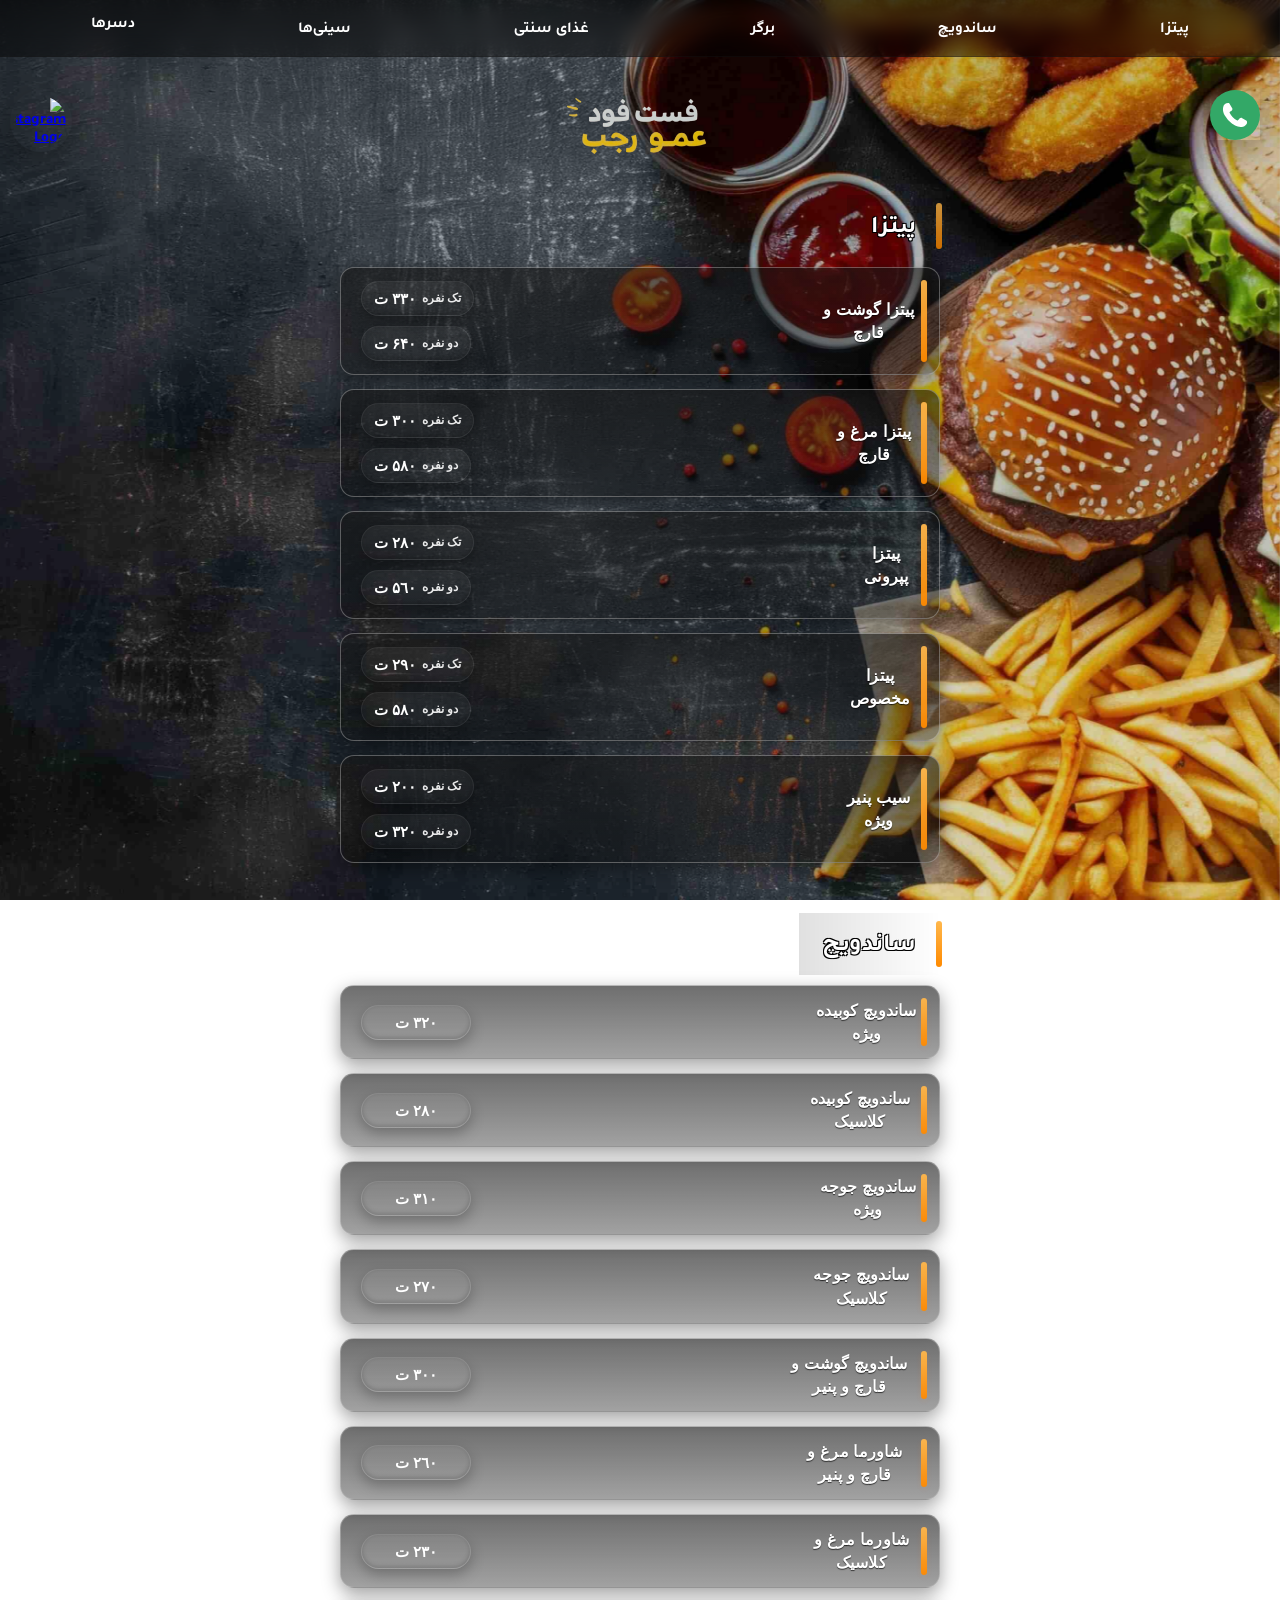
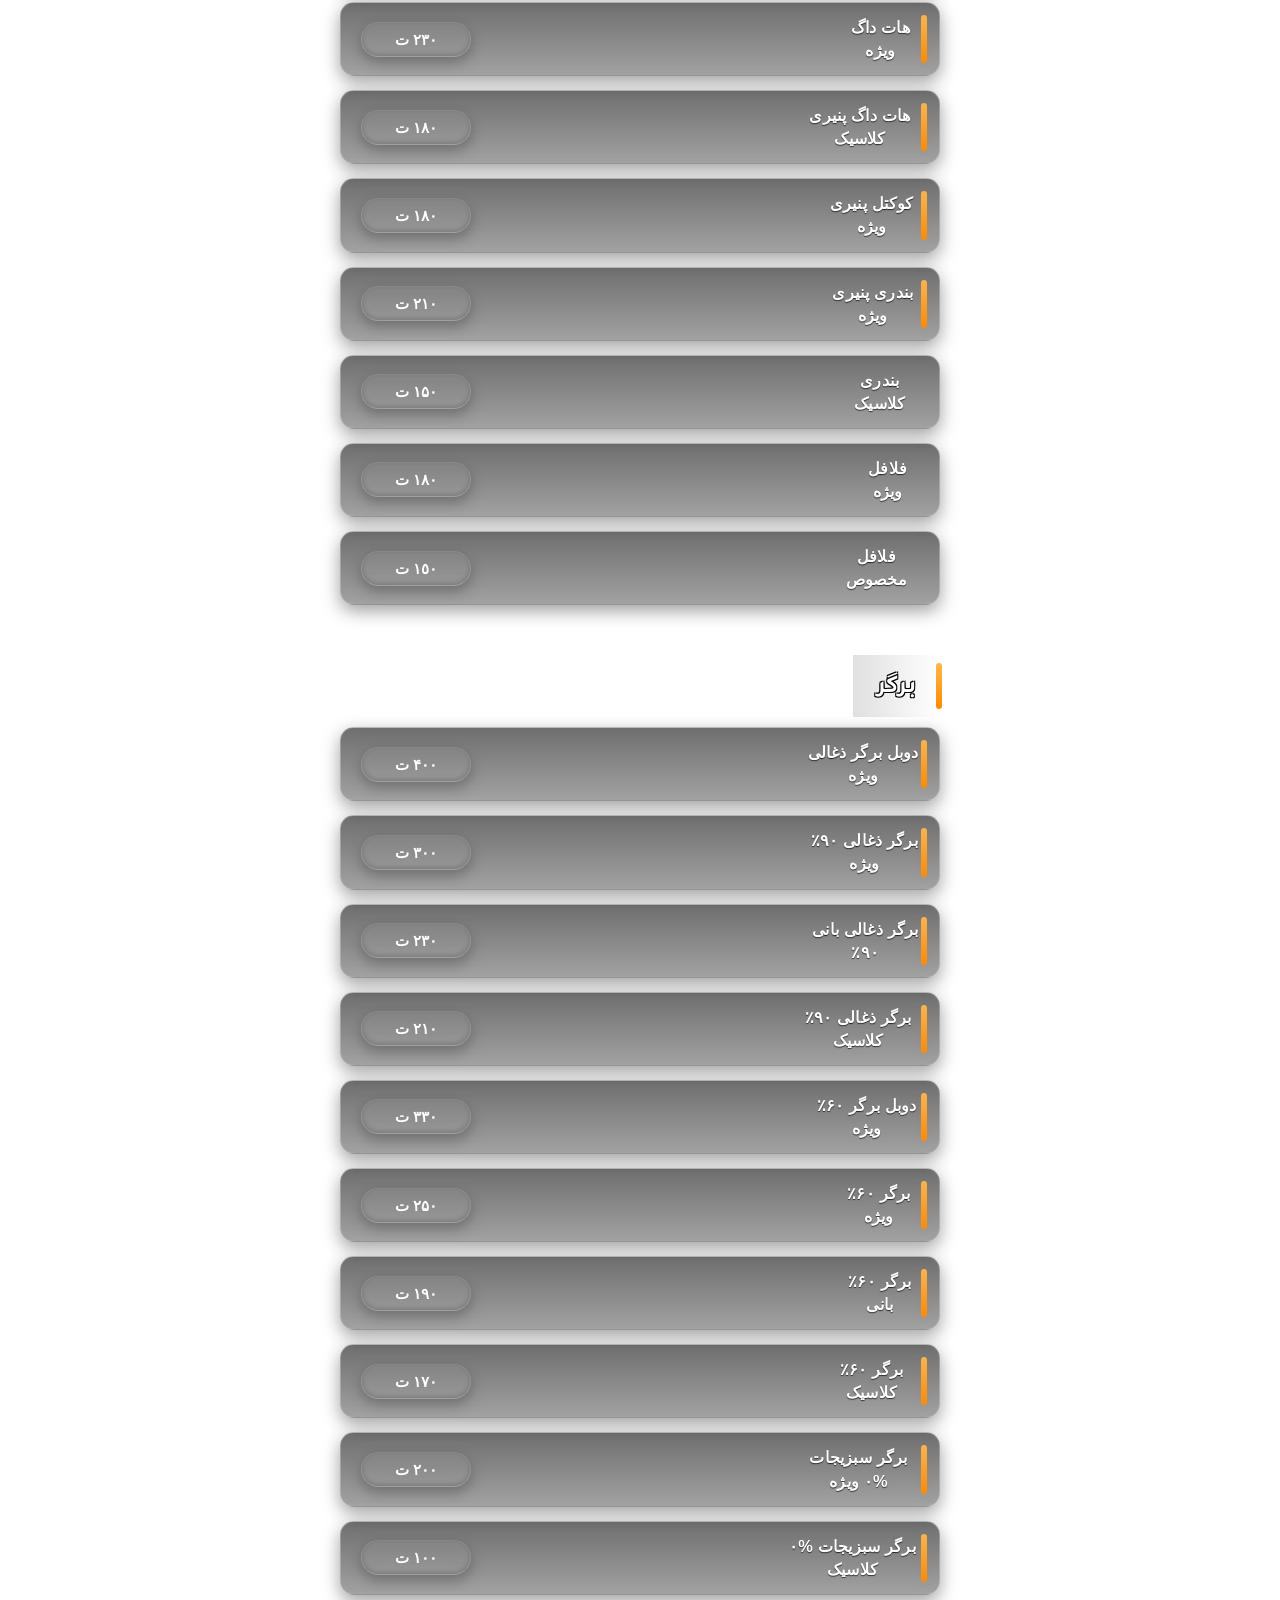
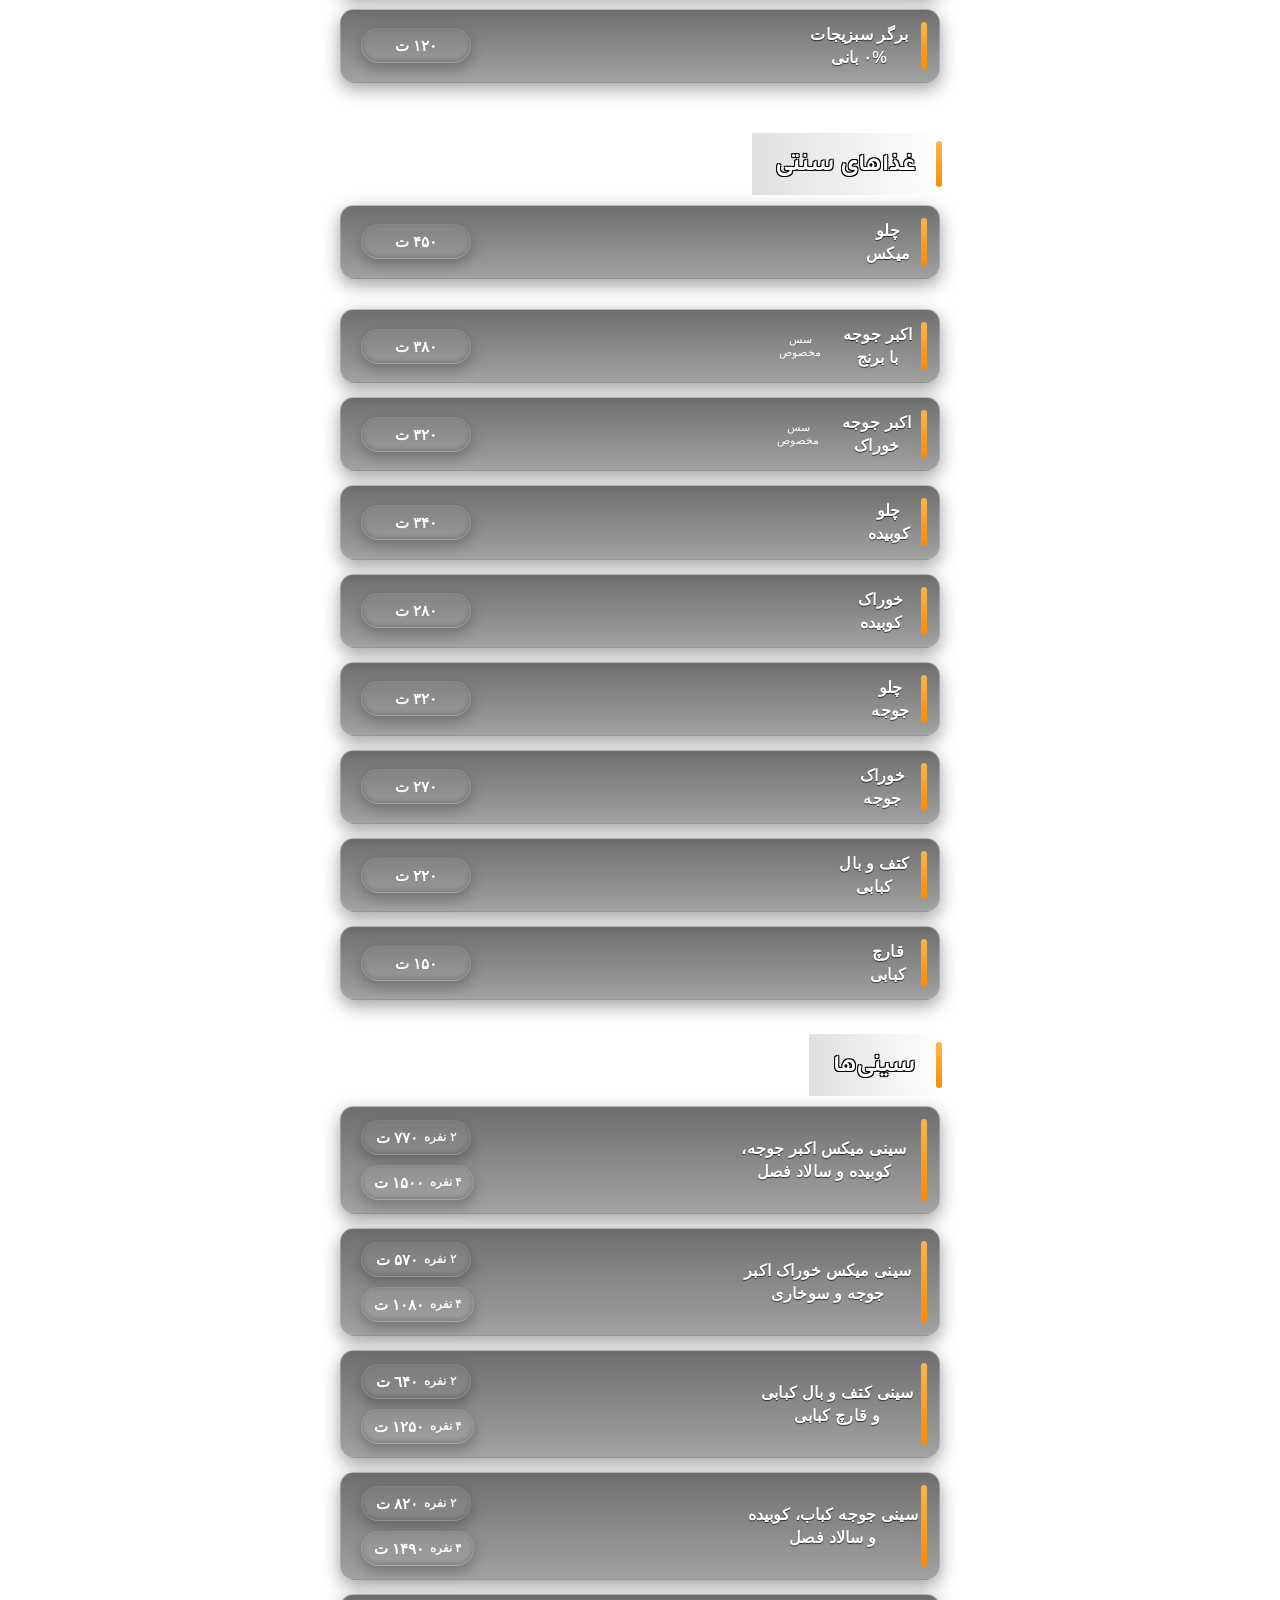
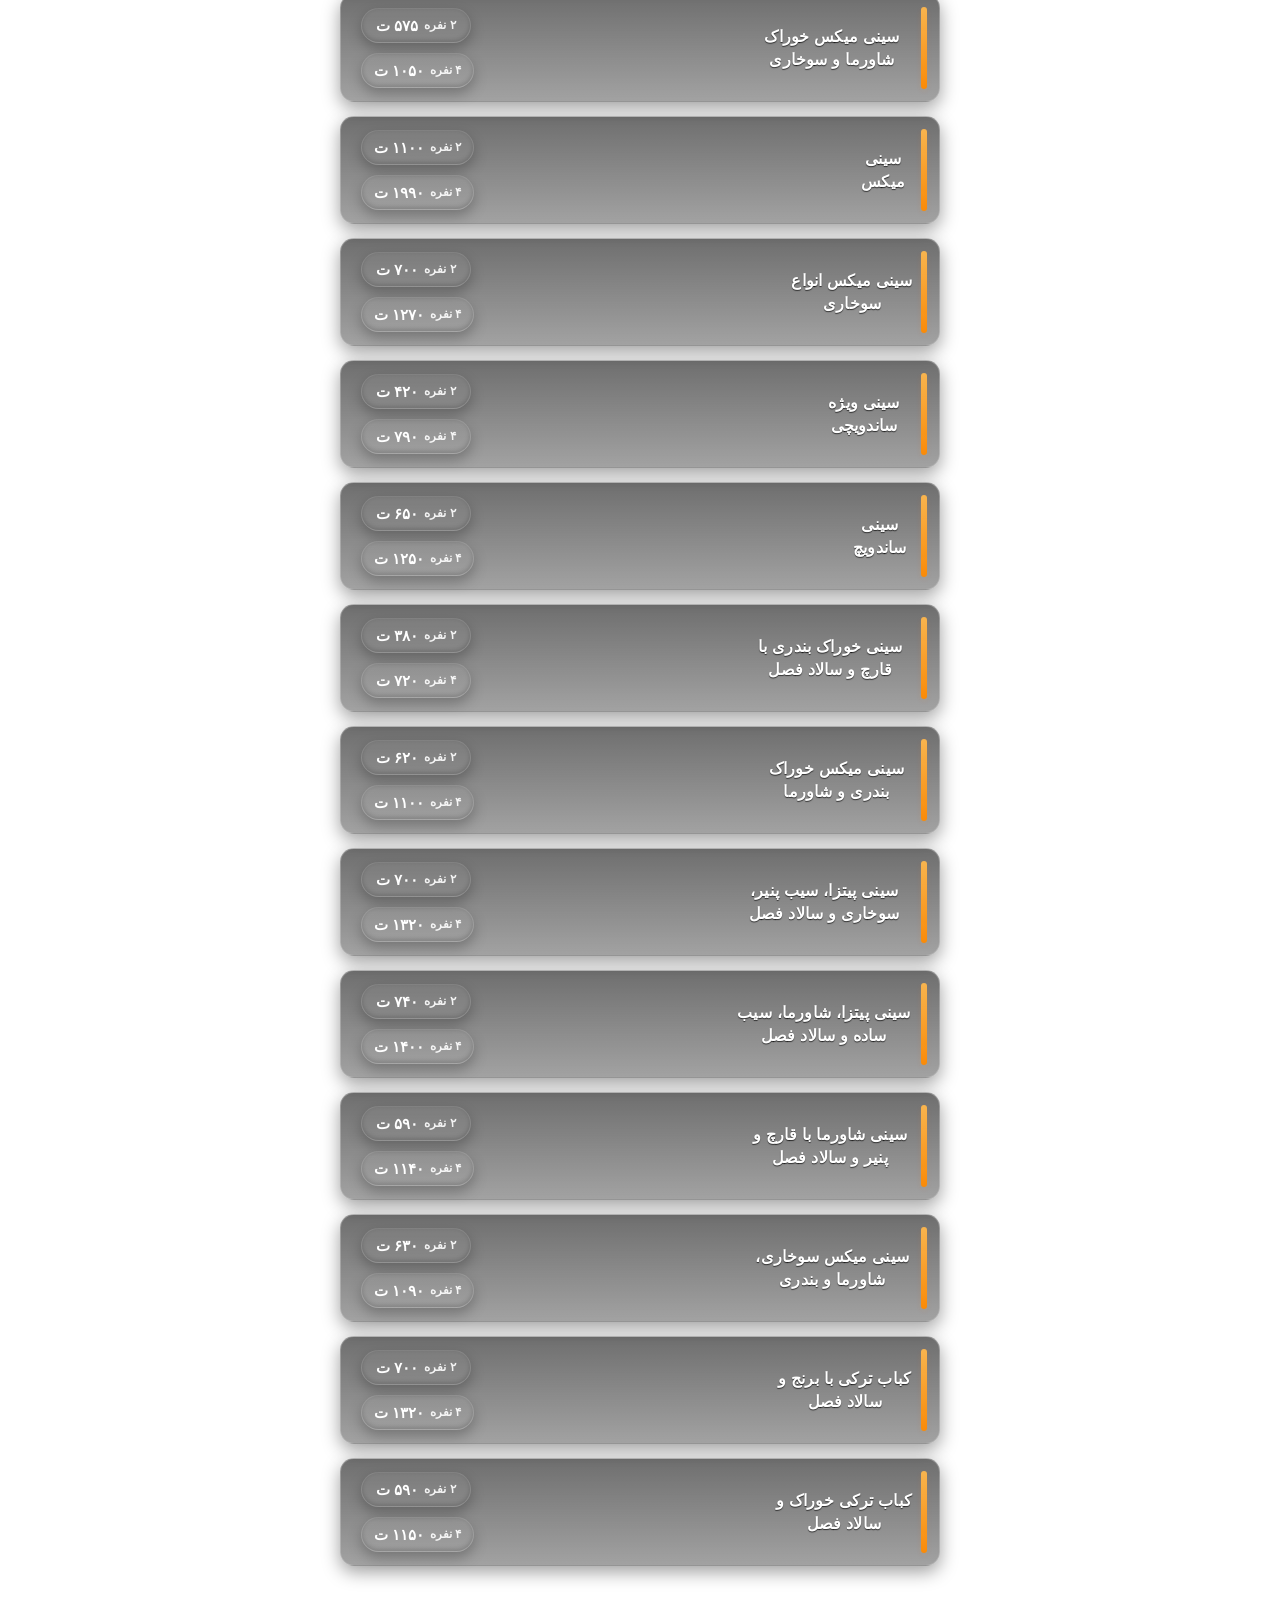
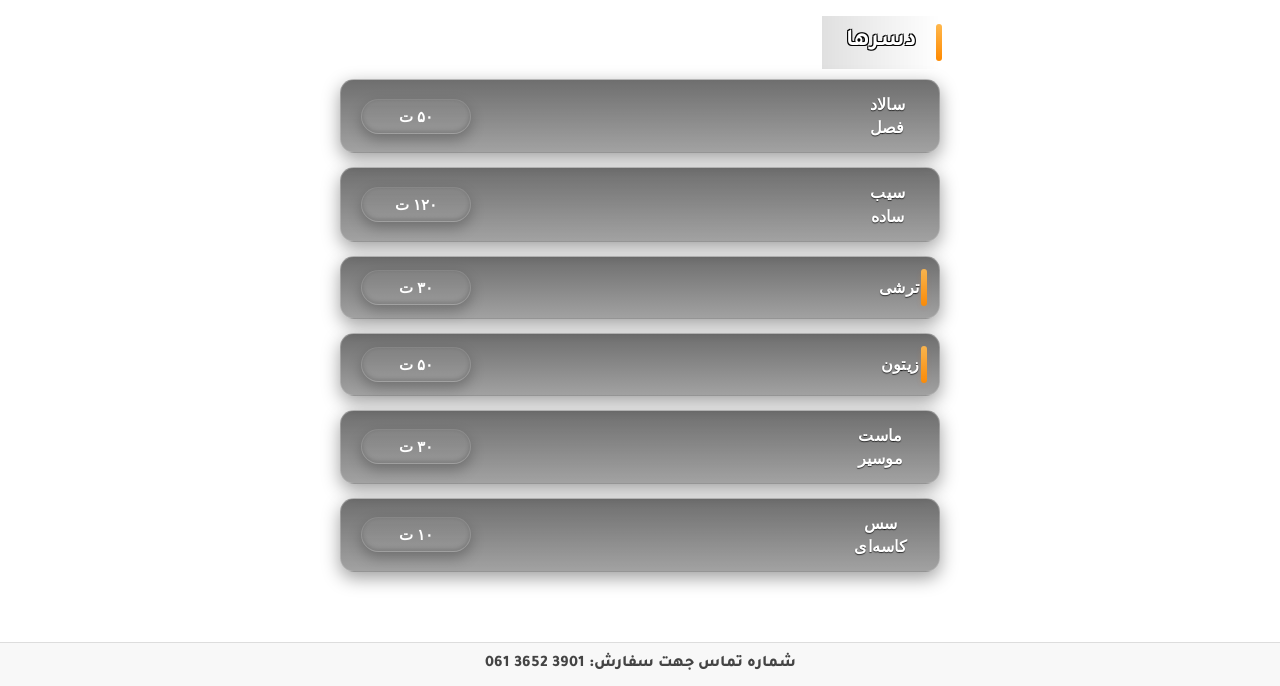
==== index.html @ f4729f03 "ingredients update new item details for all other items except platters" ====
<!DOCTYPE html>
<html dir="rtl" lang="ar">
<head>
  <meta charset="utf-8"/>
  <meta name="viewport" content="width=device-width, initial-scale=1.0"/>
  <title>فست فود عمو رجب</title>

  <link href="https://fonts.googleapis.com/css2?family=Vazirmatn:wght@400;700&display=swap" rel="stylesheet"/>
  <link href="https://fonts.googleapis.com/css2?family=Tajawal:wght@400;700&display=swap" rel="stylesheet"/>
  <link rel="stylesheet" href="style.css" type="text/css"/>
</head>

<body>

  <!-- Navbar -->
  <nav class="navbar">
    <a href="#pizza">پیتزا</a>
    <a href="#sandwiches">ساندویچ</a>
    <a href="#burgers">برگر</a>
    <a href="#traditional-food">غذای سنتی</a>
    <a href="#platters">سینی‌ها</a>
    <a href="#desserts">دسرها</a>

  </nav>

  <!-- Logo -->
  <img class="logo" src="images/amoo-rajab.png" alt="عمو رجب"/>

  <!-- Menu content -->
  <div class="menu-container">

    <!-- ===== PIZZA ===== -->
    <section id="pizza">
      <h2 id="hero">پیتزا</h2>


      <!-- پیتزا گوشت و قارچ -->
      <div class="menu-block">
        <div class="menu-item-card">
          <button class="menu-item flip-trigger" type="button">
            <div class="card-face card-front">
              <span class="item-title">پیتزا گوشت و قارچ</span>
              <div class="prices">
                <div class="price-entry">
                  <span class="price-size">تک نفره</span>
                  <span class="price-value">۳۳۰ ت</span>
                </div>
                <div class="price-entry">
                  <span class="price-size">دو نفره</span>
                  <span class="price-value">۶۴۰ ت</span>
                </div>
              </div>
            </div>
            <div class="card-face card-back">
              <p>گوشت چرخ شده، قارچ، پنیر</p>
            </div>
          </button>
        </div>
      </div>

      <!-- پیتزا مرغ و قارچ -->
      <div class="menu-block">
        <div class="menu-item-card">
          <button class="menu-item flip-trigger" type="button">
            <div class="card-face card-front">
              <span class="item-title">پیتزا مرغ و قارچ</span>
              <div class="prices">
                <div class="price-entry">
                  <span class="price-size">تک نفره</span>
                  <span class="price-value">۳۰۰ ت</span>
                </div>
                <div class="price-entry">
                  <span class="price-size">دو نفره</span>
                  <span class="price-value">۵۸۰ ت</span>
                </div>
              </div>
            </div>
            <div class="card-face card-back">
              <p>شاورما مرغ و قارچ و پنیر</p>
            </div>
          </button>
        </div>
      </div>

      <!-- پیتزا پپرونی -->
      <div class="menu-block">
        <div class="menu-item-card">
          <button class="menu-item flip-trigger" type="button">
            <div class="card-face card-front">
              <span class="item-title">پیتزا پپرونی</span>
              <div class="prices">
                <div class="price-entry">
                  <span class="price-size">تک نفره</span>
                  <span class="price-value">۲۸۰ ت</span>
                </div>
                <div class="price-entry">
                  <span class="price-size">دو نفره</span>
                  <span class="price-value">۵٦۰ ت</span>
                </div>
              </div>
            </div>
            <div class="card-face card-back">
              <p>پپرونی، قارچ و پنیر</p>
            </div>
          </button>
        </div>
      </div>

      <!-- پیتزا مخصوص -->
      <div class="menu-block">
        <div class="menu-item-card">
          <button class="menu-item flip-trigger" type="button">
            <div class="card-face card-front">
              <span class="item-title">پیتزا مخصوص</span>
              <div class="prices">
                <div class="price-entry">
                  <span class="price-size">تک نفره</span>
                  <span class="price-value">۲۹۰ ت</span>
                </div>
                <div class="price-entry">
                  <span class="price-size">دو نفره</span>
                  <span class="price-value">۵۸۰ ت</span>
                </div>
              </div>
            </div>
            <div class="card-face card-back">
              <p>ژامبون، قارچ و پنیر، مرغ ریش ریش شده</p>
            </div>
          </button>
        </div>
      </div>

      <!-- سیب پنیر ویژه -->
      <div class="menu-block">
        <div class="menu-item-card">
          <button class="menu-item flip-trigger" type="button">
            <div class="card-face card-front">
              <span class="item-title">سیب پنیر ویژه</span>
              <div class="prices">
                <div class="price-entry">
                  <span class="price-size">تک نفره</span>
                  <span class="price-value">۲۰۰ ت</span>
                </div>
                <div class="price-entry">
                  <span class="price-size">دو نفره</span>
                  <span class="price-value">۳٢۰ ت</span>
                </div>
              </div>
            </div>
            <div class="card-face card-back">
              <p>سیب، قارچ و پنیر و ژامبون</p>
            </div>
          </button>
        </div>
      </div>

    </section>

    <!-- ===== SANDWICHES ===== -->
    <section id="sandwiches">
      <h2>ساندویچ</h2>

      <!-- NOTE: names & prices approximated from photo, fix as needed -->

      <!-- ساندویچ کوبیده ویژه -->
      <div class="menu-block">
        <div class="menu-item-card">
          <button class="menu-item flip-trigger" type="button">
            <div class="card-face card-front">
              <span class="item-title">ساندویچ کوبیده ویژه</span>
              <div class="prices">
                <div class="price-entry">
                  <span class="price-value">۳۲۰ ت</span>
                </div>
              </div>
            </div>
            <div class="card-face card-back">
              <p>دو سیخ کوبیده ۱۰۰ گرمی، مرغ ریش‌ریش شده، قارچ و پنیر</p>
            </div>
          </button>
        </div>
      </div>

      <!-- ساندویچ کوبیده کلاسیک -->
      <div class="menu-block">
        <div class="menu-item-card">
          <button class="menu-item flip-trigger" type="button">
            <div class="card-face card-front">
              <span class="item-title">ساندویچ کوبیده کلاسیک</span>
              <div class="prices">
                <div class="price-entry">
                  <span class="price-value">۲۸۰ ت</span>
                </div>
              </div>
            </div>
            <div class="card-face card-back">
              <p>دو سیخ کوبیده ۱۰۰ گرمی</p>
            </div>
          </button>
        </div>
      </div>

      <!-- ساندویچ جوجه ویژه -->
      <div class="menu-block">
        <div class="menu-item-card">
          <button class="menu-item flip-trigger" type="button">
            <div class="card-face card-front">
              <span class="item-title">ساندویچ جوجه ویژه</span>
              <div class="prices">
                <div class="price-entry">
                  <span class="price-value">٣١۰ ت</span>
                </div>
              </div>
            </div>
            <div class="card-face card-back">
              <p>یک سیخ جوجه ۲۵۰ گرمی، قارچ و پنیر</p>
            </div>
          </button>
        </div>
      </div>

      <!-- ساندویچ جوجه کلاسیک -->
      <div class="menu-block">
        <div class="menu-item-card">
          <button class="menu-item flip-trigger" type="button">
            <div class="card-face card-front">
              <span class="item-title">ساندویچ جوجه کلاسیک</span>
              <div class="prices">
                <div class="price-entry">
                  <span class="price-value">۲۷۰ ت</span>
                </div>
              </div>
            </div>
            <div class="card-face card-back">
              <p>یک سیخ جوجه ۲۵۰ گرمی</p>
            </div>
          </button>
        </div>
      </div>

      <!-- ساندویچ گوشت و قارچ و پنیر -->
      <div class="menu-block">
        <div class="menu-item-card">
          <button class="menu-item flip-trigger" type="button">
            <div class="card-face card-front">
              <span class="item-title">ساندویچ گوشت و قارچ و پنیر</span>
              <div class="prices">
                <div class="price-entry">
                  <span class="price-value">٣٠۰ ت</span>
                </div>
              </div>
            </div>
            <div class="card-face card-back">
              <p>۱۳۰ گرم گوشت چرخ‌ شده، قارچ ۱۰۰ گرم، پنیر ۱۰۰ گرم</p>
            </div>
          </button>
        </div>
      </div>

      <!-- شاورما مرغ و قارچ و پنیر -->
      <div class="menu-block">
        <div class="menu-item-card">
          <button class="menu-item flip-trigger" type="button">
            <div class="card-face card-front">
              <span class="item-title">شاورما مرغ و قارچ و پنیر</span>
              <div class="prices">
                <div class="price-entry">
                  <span class="price-value">۲٦۰ ت</span>
                </div>
              </div>
            </div>
            <div class="card-face card-back">
              <p>شاورمای مرغ ۲۰۰ گرم، قارچ ۱۰۰ گرم، پنیر ۱۰۰ گرم</p>
            </div>
          </button>
        </div>
      </div>

      <!-- شاورما مرغ و کلاسیک -->
      <div class="menu-block">
        <div class="menu-item-card">
          <button class="menu-item flip-trigger" type="button">
            <div class="card-face card-front">
              <span class="item-title">شاورما مرغ و کلاسیک</span>
              <div class="prices">
                <div class="price-entry">
                  <span class="price-value">۲٣۰ ت</span>
                </div>
              </div>
            </div>
            <div class="card-face card-back">
              <p>شاورمای مرغ ۲۰۰ گرم</p>
            </div>
          </button>
        </div>
      </div>

      <!-- هات داگ ویژه -->
      <div class="menu-block">
        <div class="menu-item-card">
          <button class="menu-item flip-trigger" type="button">
            <div class="card-face card-front">
              <span class="item-title">هات داگ ویژه</span>
              <div class="prices">
                <div class="price-entry">
                  <span class="price-value">٢٣۰ ت</span>
                </div>
              </div>
            </div>
            <div class="card-face card-back">
              <p>یک عدد هات‌داگ ۱۳۰ گرمی، مرغ و قارچ و پنیر</p>
            </div>
          </button>
        </div>
      </div>

            <!-- هات داگ پنیری کلاسیک -->
      <div class="menu-block">
        <div class="menu-item-card">
          <button class="menu-item flip-trigger" type="button">
            <div class="card-face card-front">
              <span class="item-title">هات داگ پنیری کلاسیک</span>
              <div class="prices">
                <div class="price-entry">
                  <span class="price-value">١٨۰ ت</span>
                </div>
              </div>
            </div>
            <div class="card-face card-back">
              <p>یک عدد هات‌داگ ۱۳۰ گرمی پنیری</p>
            </div>
          </button>
        </div>
      </div>
      
      <!-- کوکتل پنیری ویژه -->
      <div class="menu-block">
        <div class="menu-item-card">
          <button class="menu-item flip-trigger" type="button">
            <div class="card-face card-front">
              <span class="item-title">کوکتل پنیری ویژه</span>
              <div class="prices">
                <div class="price-entry">
                  <span class="price-value">۱٨۰ ت</span>
                </div>
              </div>
            </div>
            <div class="card-face card-back">
              <p>دو عدد سوسیس کوکتل، مرغ و قارچ و پنیر</p>
            </div>
          </button>
        </div>
      </div>

      <!-- بندری پنیری ویژه -->
      <div class="menu-block">
        <div class="menu-item-card">
          <button class="menu-item flip-trigger" type="button">
            <div class="card-face card-front">
              <span class="item-title">بندری پنیری ویژه</span>
              <div class="prices">
                <div class="price-entry">
                  <span class="price-value">٢١۰ ت</span>
                </div>
              </div>
            </div>
            <div class="card-face card-back">
              <p>۲۰۰ گرم خوراک بندری، مرغ و قارچ و پنیر</p>
            </div>
          </button>
        </div>
      </div>

      <!-- بندری کلاسیک -->
      <div class="menu-block">
        <div class="menu-item-card">
          <button class="menu-item flip-trigger" type="button">
            <div class="card-face card-front">
              <span class="item-title">بندری کلاسیک</span>
              <div class="prices">
                <div class="price-entry">
                  <span class="price-value">۱۵۰ ت</span>
                </div>
              </div>
            </div>
            <div class="card-face card-back">
              <p>۲۵۰ گرم خوراک بندری</p>
            </div>
          </button>
        </div>
      </div>

      <!-- فلافل ویژه -->
      <div class="menu-block">
        <div class="menu-item-card">
          <button class="menu-item flip-trigger" type="button">
            <div class="card-face card-front">
              <span class="item-title">فلافل ویژه</span>
              <div class="prices">
                <div class="price-entry">
                  <span class="price-value">۱٨۰ ت</span>
                </div>
              </div>
            </div>
            <div class="card-face card-back">
              <p>۶ قرص فلافل، ژامبون، مرغ و قارچ و پنیر</p>
            </div>
          </button>
        </div>
      </div>

      
      <!-- فلافل مخصوص -->
      <div class="menu-block">
        <div class="menu-item-card">
          <button class="menu-item flip-trigger" type="button">
            <div class="card-face card-front">
              <span class="item-title">فلافل مخصوص</span>
              <div class="prices">
                <div class="price-entry">
                  <span class="price-value">۱٥۰ ت</span>
                </div>
              </div>
            </div>
            <div class="card-face card-back">
              <p>۶ قرص فلافل، ۱۵۰ گرم بندری، ژامبون گوشت</p>
            </div>
          </button>
        </div>
      </div>
 
    </section>

 <!-- ===== BURGERS ===== -->
 <section id="burgers">
  <h2>برگر</h2>

  <div class="menu-block">
    <div class="menu-item-card">
      <button class="menu-item flip-trigger" type="button">
        <div class="card-face card-front">
          <span class="item-title">دوبل برگر ذغالی ویژه</span>
          <div class="prices">
            <div class="price-entry">
              <span class="price-value">۴۰۰ ت</span>
            </div>
          </div>
        </div>
        <div class="card-face card-back">
          <p>دو عدد برگر دست‌ساز ۱۳۰ گرمی، ژامبون، مرغ و قارچ و پنیر</p>
        </div>
      </button>
    </div>
  </div>

  <div class="menu-block">
    <div class="menu-item-card">
      <button class="menu-item flip-trigger" type="button">
        <div class="card-face card-front">
          <span class="item-title">برگر ذغالی ٩۰٪ ویژه</span>
          <div class="prices">
            <div class="price-entry">
              <span class="price-value">۳۰۰ ت</span>
            </div>
          </div>
        </div>
        <div class="card-face card-back">
          <p>یک عدد برگر دست‌ساز ۱۳۰ گرمی، ژامبون، مرغ و قارچ و پنیر</p>
        </div>
      </button>
    </div>
  </div>

  <div class="menu-block">
    <div class="menu-item-card">
      <button class="menu-item flip-trigger" type="button">
        <div class="card-face card-front">
          <span class="item-title">برگر ذغالی بانی ۹۰٪ </span>
          <div class="prices">
            <div class="price-entry">
              <span class="price-value">۲٣۰ ت</span>
            </div>
          </div>
        </div>
        <div class="card-face card-back">
          <p>یک عدد برگر دست‌ساز ۱۳۰ گرمی، ژامبون</p>
        </div>
      </button>
    </div>
  </div>

  <div class="menu-block">
    <div class="menu-item-card">
      <button class="menu-item flip-trigger" type="button">
        <div class="card-face card-front">
          <span class="item-title">برگر ذغالی ۹۰٪ کلاسیک</span>
          <div class="prices">
            <div class="price-entry">
              <span class="price-value">۲۱۰ ت</span>
            </div>
          </div>
        </div>
        <div class="card-face card-back">
          <p>یک عدد برگر دست‌ساز ۱۳۰ گرمی ذغالی</p>
        </div>
      </button>
    </div>
  </div>

  <div class="menu-block">
    <div class="menu-item-card">
      <button class="menu-item flip-trigger" type="button">
        <div class="card-face card-front">
          <span class="item-title">دوبل برگر ۶۰٪ ویژه</span>
          <div class="prices">
            <div class="price-entry">
              <span class="price-value">۳۳۰ ت</span>
            </div>
          </div>
        </div>
        <div class="card-face card-back">
          <p>دو عدد برگر دست‌ساز ۱۱۰ گرمی ذغالی، مرغ و قارچ و پنیر</p>
        </div>
      </button>
    </div>
  </div>

  <div class="menu-block">
    <div class="menu-item-card">
      <button class="menu-item flip-trigger" type="button">
        <div class="card-face card-front">
          <span class="item-title">برگر ۶۰٪ ویژه</span>
          <div class="prices">
            <div class="price-entry">
              <span class="price-value">۲۵۰ ت</span>
            </div>
          </div>
        </div>
        <div class="card-face card-back">
          <p>یک عدد برگر دست‌ساز ۱۱۰ گرمی ذغالی، مرغ و قارچ و پنیر</p>
        </div>
      </button>
    </div>
  </div>

  <div class="menu-block">
    <div class="menu-item-card">
      <button class="menu-item flip-trigger" type="button">
        <div class="card-face card-front">
          <span class="item-title">برگر ۶۰٪ بانی</span>
          <div class="prices">
            <div class="price-entry">
              <span class="price-value">۱۹۰ ت</span>
            </div>
          </div>
        </div>
        <div class="card-face card-back">
          <p>یک عدد برگر دست‌ساز ۱۱۰ گرمی ذغالی، یک عدد ژامبون</p>
        </div>
      </button>
    </div>
  </div>

  <div class="menu-block">
    <div class="menu-item-card">
      <button class="menu-item flip-trigger" type="button">
        <div class="card-face card-front">
          <span class="item-title">برگر ۶۰٪ کلاسیک</span>
          <div class="prices">
            <div class="price-entry">
              <span class="price-value">۱۷۰ ت</span>
            </div>
          </div>
        </div>
        <div class="card-face card-back">
          <p>یک عدد برگر دست‌ساز ۱۱۰ گرمی</p>
        </div>
      </button>
    </div>
  </div>

  <div class="menu-block">
    <div class="menu-item-card">
      <button class="menu-item flip-trigger" type="button">
        <div class="card-face card-front">
          <span class="item-title">برگر سبزیجات  %٠ ویژه</span>
          <div class="prices">
            <div class="price-entry">
              <span class="price-value">۲۰۰ ت</span>
            </div>
          </div>
        </div>
        <div class="card-face card-back">
          <p>یک عدد دست‌ساز سبزیجات ۱۱۰ گرمی، ژامبون، مرغ و قارچ و پنیر</p>
        </div>
      </button>
    </div>
  </div>

  <div class="menu-block">
    <div class="menu-item-card">
      <button class="menu-item flip-trigger" type="button">
        <div class="card-face card-front">
          <span class="item-title">برگر سبزیجات %٠ کلاسیک</span>
          <div class="prices">
            <div class="price-entry">
              <span class="price-value">۱۰۰ ت</span>
            </div>
          </div>
        </div>
        <div class="card-face card-back">
          <p>یک عدد دست‌ساز سبزیجات ۱۱۰ گرمی</p>
        </div>
      </button>
    </div>
  </div>

  <div class="menu-block">
    <div class="menu-item-card">
      <button class="menu-item flip-trigger" type="button">
        <div class="card-face card-front">
          <span class="item-title">برگر سبزیجات %٠ بانی</span>
          <div class="prices">
            <div class="price-entry">
              <span class="price-value">۱۲۰ ت</span>
            </div>
          </div>
        </div>
        <div class="card-face card-back">
          <p>یک عدد دست‌ساز سبزیجات ۱۱۰ گرمی، ژامبون</p>
        </div>
      </button>
    </div>
  </div>

</section>


    </section>

    <!-- ===== TRADITIONAL FOOD ===== -->
    <section id="traditional-food">
      <h2>غذاهای سنتی</h2>
      <div class="menu-block">
        <div class="menu-item-card">
          <button class="menu-item flip-trigger" type="button">
            <div class="card-face card-front">
              <span class="item-title">چلو میکس</span>
              <div class="prices">
                <div class="price-entry">
                  <span class="price-value">۴۵۰ ت</span>
                </div>
              </div>
            </div>
            <div class="card-face card-back">
              <p>۴۰۰ گرم برنج ، ۲۵۰ گرم جوجه بدون استخوان <br> یک سیخ ۱۰۰ گرمی کوبیده - دورچین</p>

            </div>
          </button>
        </div>
      </div>
    </section>
    

      <div class="menu-block">
        <div class="menu-item-card">
          <button class="menu-item flip-trigger" type="button">
            <div class="card-face card-front">
              <span class="item-title">اکبر جوجه با برنج</span>
              <small>سس مخصوص</small>
              <div class="prices">
                <div class="price-entry">
                  <span class="price-value">۳۸۰ ت</span>
                </div>
              </div>
            </div>
            <div class="card-face card-back">
              <p>۴۰۰ گرم برنج، ۱۵۰ گرم سس مخصوص، ۱۰۰ گرم سیب‌زمینی، نصف مرغ ۸۵۰ گرمی</p>
            </div>
          </button>
        </div>
      </div>

      <div class="menu-block">
        <div class="menu-item-card">
          <button class="menu-item flip-trigger" type="button">
            <div class="card-face card-front">
              <span class="item-title">اکبر جوجه خوراک</span>
              <small>سس مخصوص</small>
              <div class="prices">
                <div class="price-entry">
                  <span class="price-value">۳۲۰ ت</span>
                </div>
              </div>
            </div>
            <div class="card-face card-back">
              <p>۱۵۰ گرم سس مخصوص، ۱۰۰ گرم سیب‌زمینی<br> نصف مرغ ۸۵۰ گرمی</p>
            </div>
          </button>
        </div>
      </div>

      <div class="menu-block">
        <div class="menu-item-card">
          <button class="menu-item flip-trigger" type="button">
            <div class="card-face card-front">
              <span class="item-title">چلو کوبیده</span>
              <div class="prices">
                <div class="price-entry">
                  <span class="price-value">۳۴۰ ت</span>
                </div>
              </div>
            </div>
            <div class="card-face card-back">
              <p>۴۰۰ گرم برنج، ۲ سیخ کوبیده ۱۰۰ گرمی، دورچین</p>
            </div>
          </button>
        </div>
      </div>

      <div class="menu-block">
        <div class="menu-item-card">
          <button class="menu-item flip-trigger" type="button">
            <div class="card-face card-front">
              <span class="item-title">خوراک کوبیده</span>
              <div class="prices">
                <div class="price-entry">
                  <span class="price-value">۲۸۰ ت</span>
                </div>
              </div>
            </div>
            <div class="card-face card-back">
              <p>۲ سیخ کوبیده ۱۰۰ گرمی، دورچین</p>
            </div>
          </button>
        </div>
      </div>

      <div class="menu-block">
        <div class="menu-item-card">
          <button class="menu-item flip-trigger" type="button">
            <div class="card-face card-front">
              <span class="item-title">چلو جوجه</span>
              <div class="prices">
                <div class="price-entry">
                  <span class="price-value">۳۲۰ ت</span>
                </div>
              </div>
            </div>
            <div class="card-face card-back">
              <p>۴۰۰ گرم برنج، یک سیخ ۲۵۰ گرمی جوجه بدون استخوان، دورچین</p>
            </div>
          </button>
        </div>
      </div>

      <div class="menu-block">
        <div class="menu-item-card">
          <button class="menu-item flip-trigger" type="button">
            <div class="card-face card-front">
              <span class="item-title">خوراک جوجه</span>
              <div class="prices">
                <div class="price-entry">
                  <span class="price-value">۲۷۰ ت</span>
                </div>
              </div>
            </div>
            <div class="card-face card-back">
              <p>یک سیخ ۲۵۰ گرمی جوجه بدون استخوان، دورچین</p>
            </div>
          </button>
        </div>
      </div>

      <div class="menu-block">
        <div class="menu-item-card">
          <button class="menu-item flip-trigger" type="button">
            <div class="card-face card-front">
              <span class="item-title">کتف و بال کبابی</span>
              <div class="prices">
                <div class="price-entry">
                  <span class="price-value">۲۲۰ ت</span>
                </div>
              </div>
            </div>
            <div class="card-face card-back">
              <p>۳۵۰ گرم کتف و بال، دورچین</p>
            </div>
          </button>
        </div>
      </div>

      <div class="menu-block">
        <div class="menu-item-card">
          <button class="menu-item flip-trigger" type="button">
            <div class="card-face card-front">
              <span class="item-title">قارچ کبابی</span>
              <div class="prices">
                <div class="price-entry">
                  <span class="price-value">۱۵۰ ت</span>
                </div>
              </div>
            </div>
            <div class="card-face card-back">
              <p>۲۵۰ گرم قارچ کبابی</p>
            </div>
          </button>
        </div>
      </div>

    </section>


    <!-- ===== PLATTERS ===== -->
<!-- Transcriptions for platter ingredients inserted from uploaded file. :contentReference[oaicite:0]{index=0} -->
<section id="platters">
  <h2>سینی‌ها</h2>

  <div class="menu-block">
    <div class="menu-item-card">
      <button class="menu-item flip-trigger" type="button">
        <div class="card-face card-front">
          <span class="item-title">سینی میکس اکبر جوجه، کوبیده و سالاد فصل</span>
          <div class="prices">
            <div class="price-entry">
              <span class="price-size">۲ نفره</span>
              <span class="price-value">۷۷۰ ت</span>
            </div>
            <div class="price-entry">
              <span class="price-size">۴ نفره</span>
              <span class="price-value">۱۵۰۰ ت</span>
            </div>
          </div>
        </div>
        <div class="card-face card-back">
          <p>۲ نفره: دو سیخ جوجه + اکبر جوجه + دو عدد برنج + یک عدد سالاد + ۱۰۰ گرم سیب<br>
          ۴ نفره: چهار سیخ کوبیده + ۲ عدد اکبر جوجه + سه عدد برنج + ۲۰۰ گرم سیب + دو عدد سالاد</p>
        </div>
      </button>
    </div>
  </div>

  <div class="menu-block">
    <div class="menu-item-card">
      <button class="menu-item flip-trigger" type="button">
        <div class="card-face card-front">
          <span class="item-title">سینی میکس خوراک اکبر جوجه و سوخاری</span>
          <div class="prices">
            <div class="price-entry">
              <span class="price-size">۲ نفره</span>
              <span class="price-value">۵۷۰ ت</span>
            </div>
            <div class="price-entry">
              <span class="price-size">۴ نفره</span>
              <span class="price-value">۱۰۸۰ ت</span>
            </div>
          </div>
        </div>
        <div class="card-face card-back">
          <p>۲ نفره: اکبر جوجه + ۲۵۰ گرم سوخاری + یک عدد سالاد + ۱۰۰ گرم سیب<br>
          ۴ نفره: ۲ عدد اکبر جوجه + ۴۰۰ گرم سوخاری + سه عدد نان باگت + یک عدد سالاد</p>
        </div>
      </button>
    </div>
  </div>

  <div class="menu-block">
    <div class="menu-item-card">
      <button class="menu-item flip-trigger" type="button">
        <div class="card-face card-front">
          <span class="item-title">سینی کتف و بال کبابی و قارچ کبابی</span>
          <div class="prices">
            <div class="price-entry">
              <span class="price-size">۲ نفره</span>
              <span class="price-value">٦۴۰ ت</span>
            </div>
            <div class="price-entry">
              <span class="price-size">۴ نفره</span>
              <span class="price-value">۱۲۵۰ ت</span>
            </div>
          </div>
        </div>
        <div class="card-face card-back">
          <p>۲ نفره: دو سیخ کتف و بال + یک سیخ قارچ + یک عدد سالاد<br>
          ۴ نفره: چهار سیخ کتف و بال + دو سیخ قارچ + دو عدد سالاد</p>
        </div>
      </button>
    </div>
  </div>

  <div class="menu-block">
    <div class="menu-item-card">
      <button class="menu-item flip-trigger" type="button">
        <div class="card-face card-front">
          <span class="item-title">سینی جوجه کباب، کوبیده و سالاد فصل</span>
          <div class="prices">
            <div class="price-entry">
              <span class="price-size">۲ نفره</span>
              <span class="price-value">۸٢۰ ت</span>
            </div>
            <div class="price-entry">
              <span class="price-size">۴ نفره</span>
              <span class="price-value">۱۴۹۰ ت</span>
            </div>
          </div>
        </div>
        <div class="card-face card-back">
          <p>۲ نفره: چلو کباب + چلو جوجه + یک عدد سالاد + ماست + زیتون<br>
          ۴ نفره: ۴ عدد چلو کباب + دو عدد چلو جوجه + دو عدد سالاد + ۲ ماست + ترشی</p>
        </div>
      </button>
    </div>
  </div>

  <div class="menu-block">
    <div class="menu-item-card">
      <button class="menu-item flip-trigger" type="button">
        <div class="card-face card-front">
          <span class="item-title">سینی میکس خوراک شاورما و سوخاری</span>
          <div class="prices">
            <div class="price-entry">
              <span class="price-size">۲ نفره</span>
              <span class="price-value">۵۷۵ ت</span>
            </div>
            <div class="price-entry">
              <span class="price-size">۴ نفره</span>
              <span class="price-value">۱۰۵۰ ت</span>
            </div>
          </div>
        </div>
        <div class="card-face card-back">
          <p>۲ نفره: ۲۵۰ گرم شاورما + ۳۰۰ گرم سوخاری + یک عدد سالاد فصل + ماست + نان باگت<br>
          ۴ نفره: ۵۰۰ گرم شاورما + ۵۰۰ گرم سوخاری + دو عدد سالاد فصل + ۴ عدد نان باگت</p>
        </div>
      </button>
    </div>
  </div>

  <div class="menu-block">
    <div class="menu-item-card">
      <button class="menu-item flip-trigger" type="button">
        <div class="card-face card-front">
          <span class="item-title">سینی میکس</span>
          <div class="prices">
            <div class="price-entry">
              <span class="price-size">۲ نفره</span>
              <span class="price-value">۱۱۰۰ ت</span>
            </div>
            <div class="price-entry">
              <span class="price-size">۴ نفره</span>
              <span class="price-value">۱۹۹۰ ت</span>
            </div>
          </div>
        </div>
        <div class="card-face card-back">
          <p>۲ نفره: ۱۰۰ گرم سوخاری + ۲۰۰ گرم شاورما + یک سیخ کوبیده + یک سیخ جوجه + اکبر جوجه + سالاد<br>
          ۴ نفره: ۳۰۰ گرم سوخاری + ۲۵۰ گرم شاورما + ۳ سیخ کوبیده + جوجه + ۲ عدد اکبر جوجه + ۲ سالاد</p>
        </div>
      </button>
    </div>
  </div>

  <div class="menu-block">
    <div class="menu-item-card">
      <button class="menu-item flip-trigger" type="button">
        <div class="card-face card-front">
          <span class="item-title">سینی میکس انواع سوخاری</span>
          <div class="prices">
            <div class="price-entry">
              <span class="price-size">۲ نفره</span>
              <span class="price-value">۷۰۰ ت</span>
            </div>
            <div class="price-entry">
              <span class="price-size">۴ نفره</span>
              <span class="price-value">۱۲۷۰ ت</span>
            </div>
          </div>
        </div>
        <div class="card-face card-back">
          <p>۲ نفره: ۳۰۰ گرم سیب + ۷۰۰ گرم سوخاری + ۴ عدد نان + یک عدد سالاد فصل<br>
          ۴ نفره: ۶۰۰ گرم سیب + ۱۲۰۰ گرم سوخاری + ۴ عدد نان + دو عدد سالاد فصل + ماست</p>
        </div>
      </button>
    </div>
  </div>

  <div class="menu-block">
    <div class="menu-item-card">
      <button class="menu-item flip-trigger" type="button">
        <div class="card-face card-front">
          <span class="item-title">سینی ویژه ساندویچی</span>
          <div class="prices">
            <div class="price-entry">
              <span class="price-size">۲ نفره</span>
              <span class="price-value">۴۲۰ ت</span>
            </div>
            <div class="price-entry">
              <span class="price-size">۴ نفره</span>
              <span class="price-value">۷۹۰ ت</span>
            </div>
          </div>
        </div>
        <div class="card-face card-back">
          <p>۲ نفره: ۳۰۰ گرم شاورما + قارچ و پنیر + ۲ عدد ژامبون + ۱۲ عدد فلافل + سالاد + ۲ عدد نان باگت<br>
          ۴ نفره: ۶۰۰ گرم شاورما + قارچ و پنیر + ۴ عدد ژامبون + ۲۰ عدد فلافل + دو عدد سالاد + ۴ عدد نان باگت</p>
        </div>
      </button>
    </div>
  </div>

  <div class="menu-block">
    <div class="menu-item-card">
      <button class="menu-item flip-trigger" type="button">
        <div class="card-face card-front">
          <span class="item-title">سینی ساندویچ</span>
          <div class="prices">
            <div class="price-entry">
              <span class="price-size">۲ نفره</span>
              <span class="price-value">۶۵۰ ت</span>
            </div>
            <div class="price-entry">
              <span class="price-size">۴ نفره</span>
              <span class="price-value">۱۲۵۰ ت</span>
            </div>
          </div>
        </div>
        <div class="card-face card-back">
          <p>۲ نفره: ۲۰۰ گرم برگر ۹۰٪ + ۳۰۰ گرم شاورما + قارچ و پنیر + ۲ عدد نان + ۲ عدد ژامبون + سالاد<br>
          ۴ نفره: ۴۰۰ گرم برگر ۹۰٪ + ۶۰۰ گرم شاورما + قارچ و پنیر + ۴ عدد نان + ۴ عدد ژامبون + ۲ عدد سالاد</p>
        </div>
      </button>
    </div>
  </div>

  <div class="menu-block">
    <div class="menu-item-card">
      <button class="menu-item flip-trigger" type="button">
        <div class="card-face card-front">
          <span class="item-title">سینی خوراک بندری با قارچ و سالاد فصل</span>
          <div class="prices">
            <div class="price-entry">
              <span class="price-size">۲ نفره</span>
              <span class="price-value">۳۸۰ ت</span>
            </div>
            <div class="price-entry">
              <span class="price-size">۴ نفره</span>
              <span class="price-value">۷٢۰ ت</span>
            </div>
          </div>
        </div>
        <div class="card-face card-back">
          <p>۲ نفره: ۴۰۰ گرم بندری + ۲۰۰ گرم قارچ و پنیر و مرغ + سالاد + ۲ عدد نان باگت<br>
          ۴ نفره: ۸۰۰ گرم بندری + ۴۰۰ گرم قارچ و پنیر و مرغ + ۲ عدد سالاد + ۴ عدد نان باگت</p>
        </div>
      </button>
    </div>
  </div>

  <div class="menu-block">
    <div class="menu-item-card">
      <button class="menu-item flip-trigger" type="button">
        <div class="card-face card-front">
          <span class="item-title">سینی میکس خوراک بندری و شاورما</span>
          <div class="prices">
            <div class="price-entry">
              <span class="price-size">۲ نفره</span>
              <span class="price-value">۶٢۰ ت</span>
            </div>
            <div class="price-entry">
              <span class="price-size">۴ نفره</span>
              <span class="price-value">۱۱۰۰ ت</span>
            </div>
          </div>
        </div>
        <div class="card-face card-back">
          <p>۲ نفره: ۲۵۰ گرم شاورما + ۳۰۰ گرم بندری + سالاد + ۲ عدد نان باگت<br>
          ۴ نفره: ۴۰۰ گرم شاورما + ۶۰۰ گرم بندری + ۲ عدد سالاد + ۴ عدد نان باگت</p>
        </div>
      </button>
    </div>
  </div>

  <div class="menu-block">
    <div class="menu-item-card">
      <button class="menu-item flip-trigger" type="button">
        <div class="card-face card-front">
          <span class="item-title">سینی پیتزا، سیب پنیر، سوخاری و سالاد فصل</span>
          <div class="prices">
            <div class="price-entry">
              <span class="price-size">۲ نفره</span>
              <span class="price-value">۷۰۰ ت</span>
            </div>
            <div class="price-entry">
              <span class="price-size">۴ نفره</span>
              <span class="price-value">۱۳۲۰ ت</span>
            </div>
          </div>
        </div>
        <div class="card-face card-back">
          <p>۲ نفره: ۱ عدد پیتزا + ۱ عدد سیب بندری + ۲۰۰ گرم سوخاری + سالاد فصل<br>
          ۴ نفره: ۱ عدد پیتزا دو نفره + ۱ عدد سیب بندری + ۴۰۰ گرم سوخاری + ۲ عدد سالاد فصل</p>
        </div>
      </button>
    </div>
  </div>

  <div class="menu-block">
    <div class="menu-item-card">
      <button class="menu-item flip-trigger" type="button">
        <div class="card-face card-front">
          <span class="item-title">سینی پیتزا، شاورما، سیب ساده و سالاد فصل</span>
          <div class="prices">
            <div class="price-entry">
              <span class="price-size">۲ نفره</span>
              <span class="price-value">۷۴۰ ت</span>
            </div>
            <div class="price-entry">
              <span class="price-size">۴ نفره</span>
              <span class="price-value">۱۴۰۰ ت</span>
            </div>
          </div>
        </div>
        <div class="card-face card-back">
          <p>۲ نفره: پیتزا + ۳۵۰ گرم شاورما + سیب کلاسیک + یک عدد سالاد<br>
          ۴ نفره: پیتزا دو نفره + ۵۰۰ گرم شاورما + سیب کلاسیک + دو عدد سالاد</p>
        </div>
      </button>
    </div>
  </div>

  <div class="menu-block">
    <div class="menu-item-card">
      <button class="menu-item flip-trigger" type="button">
        <div class="card-face card-front">
          <span class="item-title">سینی شاورما با قارچ و پنیر و سالاد فصل</span>
          <div class="prices">
            <div class="price-entry">
              <span class="price-size">۲ نفره</span>
              <span class="price-value">۵۹۰ ت</span>
            </div>
            <div class="price-entry">
              <span class="price-size">۴ نفره</span>
              <span class="price-value">۱۱۴۰ ت</span>
            </div>
          </div>
        </div>
        <div class="card-face card-back">
          <p>۲ نفره: ۴۰۰ گرم شاورما + ۲۰۰ گرم قارچ و پنیر + ۲ عدد نان باگت + ۱ عدد سالاد<br>
          ۴ نفره: ۸۰۰ گرم شاورما + ۴۰۰ گرم قارچ و پنیر + ۴ عدد نان باگت + ۲ عدد سالاد</p>
        </div>
      </button>
    </div>
  </div>

  <div class="menu-block">
    <div class="menu-item-card">
      <button class="menu-item flip-trigger" type="button">
        <div class="card-face card-front">
          <span class="item-title">سینی میکس سوخاری، شاورما و بندری</span>
          <div class="prices">
            <div class="price-entry">
              <span class="price-size">۲ نفره</span>
              <span class="price-value">۶۳۰ ت</span>
            </div>
            <div class="price-entry">
              <span class="price-size">۴ نفره</span>
              <span class="price-value">۱۰۹۰ ت</span>
            </div>
          </div>
        </div>
        <div class="card-face card-back">
          <p>۲ نفره: ۲۵۰ گرم سوخاری + ۲۵۰ گرم شاورما + ۲۰۰ گرم بندری + ۳ عدد نان باگت<br>
          ۴ نفره: ۵۰۰ گرم سوخاری + ۴۰۰ گرم شاورما + ۴۰۰ گرم بندری + ۶ عدد نان باگت</p>
        </div>
      </button>
    </div>
  </div>

  <div class="menu-block">
    <div class="menu-item-card">
      <button class="menu-item flip-trigger" type="button">
        <div class="card-face card-front">
          <span class="item-title">کباب ترکی با برنج و سالاد فصل</span>
          <div class="prices">
            <div class="price-entry">
              <span class="price-size">۲ نفره</span>
              <span class="price-value">۷۰۰ ت</span>
            </div>
            <div class="price-entry">
              <span class="price-size">۴ نفره</span>
              <span class="price-value">۱۳٢۰ ت</span>
            </div>
          </div>
        </div>
        <div class="card-face card-back">
          <p>۲ نفره: ۲ عدد برنج + ۵۰۰ گرم کباب ترکی + یک عدد سالاد<br>
          ۴ نفره: ۳ عدد برنج + ۸۰۰ گرم کباب ترکی + ۲ عدد سالاد + ۲ عدد ماست + ۲ عدد ترشی</p>
        </div>
      </button>
    </div>
  </div>

  <div class="menu-block">
    <div class="menu-item-card">
      <button class="menu-item flip-trigger" type="button">
        <div class="card-face card-front">
          <span class="item-title">کباب ترکی خوراک و سالاد فصل</span>
          <div class="prices">
            <div class="price-entry">
              <span class="price-size">۲ نفره</span>
              <span class="price-value">۵۹۰ ت</span>
            </div>
            <div class="price-entry">
              <span class="price-size">۴ نفره</span>
              <span class="price-value">۱۱۵۰ ت</span>
            </div>
          </div>
        </div>
        <div class="card-face card-back">
          <p>۲ نفره: ۵۰۰ گرم کباب ترکی خوراک + یک عدد سالاد<br>
          ۴ نفره: ۱ کیلو کباب ترکی خوراک + دو عدد سالاد</p>
        </div>
      </button>
    </div>
  </div>

</section>



<!-- ===== DESSERTS ===== -->
<section id="desserts">
  <h2>دسرها</h2>

  <div class="menu-block">
    <div class="menu-item-card">
      <button class="menu-item flip-trigger" type="button">
        <div class="card-face card-front">
          <span class="item-title">سالاد فصل</span>
          <div class="prices">
            <div class="price-entry">
              <span class="price-value">۵۰ ت</span>
            </div>
          </div>
        </div>
        <div class="card-face card-back">
          <p>ترکیبات / توضیحات [سالاد فصل].</p>
        </div>
      </button>
    </div>
  </div>

  <div class="menu-block">
    <div class="menu-item-card">
      <button class="menu-item flip-trigger" type="button">
        <div class="card-face card-front">
          <span class="item-title">سیب ساده</span>
          <div class="prices">
            <div class="price-entry">
              <span class="price-value">١٢۰ ت</span>
            </div>
          </div>
        </div>
        <div class="card-face card-back">
          <p>ترکیبات / توضیحات [سیب ساده].</p>
        </div>
      </button>
    </div>
  </div>

  <div class="menu-block">
    <div class="menu-item-card">
      <button class="menu-item flip-trigger" type="button">
        <div class="card-face card-front">
          <span class="item-title">ترشی</span>
          <div class="prices">
            <div class="price-entry">
              <span class="price-value">٣۰ ت</span>
            </div>
          </div>
        </div>
        <div class="card-face card-back">
          <p>ترکیبات / توضیحات [ترشی].</p>
        </div>
      </button>
    </div>
  </div>

  <div class="menu-block">
    <div class="menu-item-card">
      <button class="menu-item flip-trigger" type="button">
        <div class="card-face card-front">
          <span class="item-title">زیتون</span>
          <div class="prices">
            <div class="price-entry">
              <span class="price-value">۵۰ ت</span>
            </div>
          </div>
        </div>
        <div class="card-face card-back">
          <p>ترکیبات / توضیحات [زیتون].</p>
        </div>
      </button>
    </div>
  </div>

  <div class="menu-block">
    <div class="menu-item-card">
      <button class="menu-item flip-trigger" type="button">
        <div class="card-face card-front">
          <span class="item-title">ماست موسیر</span>
          <div class="prices">
            <div class="price-entry">
              <span class="price-value">۳۰ ت</span>
            </div>
          </div>
        </div>
        <div class="card-face card-back">
          <p>ترکیبات / توضیحات [ماست موسیر].</p>
        </div>
      </button>
    </div>
  </div>

  <div class="menu-block">
    <div class="menu-item-card">
      <button class="menu-item flip-trigger" type="button">
        <div class="card-face card-front">
          <span class="item-title">سس کاسه‌ای</span>
          <div class="prices">
            <div class="price-entry">
              <span class="price-value">۱۰ ت</span>
            </div>
          </div>
        </div>
        <div class="card-face card-back">
          <p>ترکیبات / توضیحات [سس کاسه‌ای].</p>
        </div>
      </button>
    </div>
  </div>

</section>


  </div>

  <!-- Instagram Icon -->
  <a href="https://www.instagram.com/fastfood_amorajab/"
     target="_blank"
     class="instagram-float"
     id="instagram-float"
     aria-label="Instagram">
    <img src="https://upload.wikimedia.org/wikipedia/commons/e/e7/Instagram_logo_2016.svg"
         alt="Instagram Logo"
         width="100%"
         height="100%">
  </a>

  <!-- Floating Call Icon -->
  <a href="tel:06136523901"
     class="floating-call"
     id="call-float"
     aria-label="تماس">
    <img src="images/call-icon.svg"
         alt="تماس"
         width="100%"
         height="100%">
  </a>

  <!-- Footer -->
  <div class="menu-footer">
    شماره تماس جهت سفارش: <span dir="ltr">061 3652 3901</span>
  </div>

  <!-- Flip JS: toggle + auto-close -->
  <script>
    (function () {
      const triggers = Array.from(document.querySelectorAll('.flip-trigger'));

      triggers.forEach(btn => {
        btn.addEventListener('click', () => {
          // close others
          triggers.forEach(other => {
            if (other !== btn) other.classList.remove('flipped');
          });
          // toggle this one
          btn.classList.toggle('flipped');
        });
      });
    })();
  </script>

  <!-- Scroll behavior for Instagram + Call -->
  <script>
    const instagramFloat = document.getElementById("instagram-float");
    const callFloat = document.getElementById("call-float");
    const heroSection = document.getElementById("hero");

    let callFloatPosition = "top"; // either 'top' or 'bottom'
    let isAnimating = false;

    window.addEventListener("scroll", function () {
      if (!heroSection || isAnimating) return;

      const heroTop = heroSection.getBoundingClientRect().top;
      const shouldMoveToBottom = heroTop < -50;

      // Instagram fade toggle
      if (instagramFloat) {
        instagramFloat.style.opacity = shouldMoveToBottom ? "0" : "1";
      }

      if (callFloat) {
        if (shouldMoveToBottom && callFloatPosition === "top") {
          // Move to bottom
          isAnimating = true;
          callFloat.classList.add("slide-out");

          setTimeout(() => {
            callFloat.classList.remove("slide-out");
            callFloat.classList.add("at-bottom", "slide-in");
            callFloatPosition = "bottom";

            setTimeout(() => {
              callFloat.classList.remove("slide-in");
              isAnimating = false;
            }, 400); // match animation duration
          }, 400);
        } else if (!shouldMoveToBottom && callFloatPosition === "bottom") {
          // Move back to top
          isAnimating = true;
          callFloat.classList.add("slide-out");

          setTimeout(() => {
            callFloat.classList.remove("slide-out", "at-bottom");
            callFloat.classList.add("slide-in");
            callFloatPosition = "top";

            setTimeout(() => {
              callFloat.classList.remove("slide-in");
              isAnimating = false;
            }, 400);
          }, 400);
        }
      }
    });
  </script>

</body>
</html>
---- style.css ----
/* ---------------------------
   AMO RAJAB — FINAL FLIP CSS (VERTICAL + GLASS)
   --------------------------- */

   :root {
    --fg: #fff;
    --pill-bg: rgba(0,0,0,0.45);
    --card-bg: linear-gradient(180deg, rgba(20,20,20,0.58), rgba(10,10,10,0.38));
  }
  
  /* ===== Root & background ===== */
  html {
    scroll-behavior: smooth;
  }
  
  /* main page container */
  body {
    margin: 0;
    direction: rtl;
    font-family: 'Tajawal','Vazirmatn','Estedad','Tahoma',sans-serif;
    font-weight: 800;
    font-size: 15px;
    background: transparent; /* image lives on ::before */
  }
  
  body::before {
    content: '';
    position: fixed;
    inset: 0;
    z-index: -2;
    background-image: url('images/beautuful-fast-food-background.jpg');
    background-size: cover;
    background-repeat: no-repeat;
    background-position: center top;
    background-attachment: fixed; /* stays fixed on scroll */
  }
  
  /* 🔹 Dark overlay layer */
  body::after {
    content: '';
    position: fixed;
    inset: 0;
    z-index: -1;
    background: linear-gradient(to bottom right, rgba(0,0,0,0.3), rgba(0,0,0,0.1));
  }
  
  /* mobile tweaks */
  @media (max-width: 720px) {
    body {
      font-size: 16px;
    }
  
    /* use mobile-specific background */
    body::before {
      background-image: url('images/mobile-bg.jpg');
      background-size: cover;
      background-position: center top;
      background-attachment: fixed;
    }
  }
  
  /* ===== Navbar ===== */
  .navbar {
    position: fixed;
    top: 0;
    left: 0;
    right: 0;
    z-index: 3000;
    display: flex;
    justify-content: space-around;
    padding: 10px;
    background: linear-gradient(180deg, rgba(0,0,0,0.62), rgba(0,0,0,0.45));
    backdrop-filter: blur(10px);
    border-bottom: 1px solid rgba(255,255,255,0.03);
  }
  
  .navbar a {
    color: var(--fg);
    text-decoration: none;
    font-weight: 700;
    font-size: 0.95rem;
    padding: 6px 7px;
    border-radius: 8px;
    transition: background 0.22s ease;
  }
  
  .navbar a:hover {
    background: rgba(255,255,255,0.15);
  }
  
  /* ===== Logo ===== */
  .logo {
    display: block;
    margin: 95px auto 0;           /* same as your last version */
    height: 60px;
    max-width: 80%;
    object-fit: contain;
    position: relative;
    z-index: 1500;
  }
  
  /* ===== Layout ===== */
  .menu-container {
    max-width: 600px;
    margin: 0 auto;
    padding: 20px 10px 40px;
  }
  
  section {
    margin-bottom: 30px;
    scroll-margin-top: 70px;
  }
  
  /* section headings */
  section h2 {
    display: inline-block;
    position: relative;
    padding: 0.5em 1em;
    margin: 20px 0 10px;
    font-weight: 700;
    font-size: 1.5rem;
    color: var(--fg);
    text-shadow:
      -1px -1px 0 #000,
       1px -1px 0 #000,
      -1px  1px 0 #000,
       1px  1px 0 #000;
    background: linear-gradient(90deg, rgba(0,0,0,0.12), transparent);
  }
  
  /* orange stripe for headings */
  section h2::before {
    content: "";
    position: absolute;
    top: 8px;
    right: -2px;
    height: calc(100% - 16px);
    width: 6px;
    border-radius: 6px;
    background: linear-gradient(180deg, #ffb84d, #ff8a00);
    z-index: -1;
  }
  
  /* ===== Floating buttons ===== */
  .floating-buttons { /* kept in case you use it later */ }
  
  .instagram-float {
    position: fixed;
    top: 90px;             /* spacing below navbar */
    left: 10px;
    width: 50px;
    height: 50px;
    border-radius: 50%;
    padding: 6px;
    z-index: 999;
    display: flex;
    justify-content: center;
    align-items: center;
    transition: transform 0.3s ease, opacity 0.3s ease;
    background: none;
    box-shadow: 0 10px 28px rgba(0,0,0,0.28);
  }
  
  .instagram-float:hover {
    transform: scale(1.1);
  }
  
  .instagram-float img {
    width: 100%;
    height: 100%;
    border-radius: 50%;
    display: block;
  }
  
  /* Floating Call Icon - top-right by default */
  .floating-call {
    position: fixed;
    right: 20px;
    width: 50px;
    height: 50px;
    z-index: 1000;
    transition: all 0.4s ease;
    background: none;
    box-shadow: 0 10px 28px rgba(0,0,0,0.28);
  }
  
  /* at top (no .at-bottom class) */
  .floating-call:not(.at-bottom) {
    top: 90px;             /* spacing below navbar */
  }
  
  /* when scrolled beyond hero, move to bottom-right */
  .floating-call.at-bottom {
    top: auto;
    bottom: 20px;
  }
  
  /* animation helper classes */
  .slide-out {
    opacity: 0;
    transform: scale(0.9);
  }
  
  .slide-in {
    opacity: 1;
    transform: scale(1);
  }
  
  /* ===== Menu items (flip cards) ===== */
  
  .menu-block {
    margin-bottom: 14px;
  }
  
  .menu-item-card {
    perspective: 1400px; /* slight 3D feel */
  }
  
  /* clickable card */
  .menu-item {
    position: relative;
    width: 100%;
    border-radius: 14px;
    background: linear-gradient(180deg, rgba(22,22,22,0.62), rgba(10,10,10,0.38));
    color: var(--fg);
    cursor: pointer;
    transition: transform 0.32s cubic-bezier(.2,.9,.2,1), box-shadow .28s ease, background .28s ease;
    overflow: visible;
    box-shadow: 0 6px 18px rgba(0,0,0,0.38);
    transform-style: preserve-3d;
  
    /* 🔹 slim shiny silver outline */
    border: 1px solid rgba(220,220,220,0.35);
  }
  
  /* subtle hover lift (desktop; mobile just gets nicer shadow) */
  .menu-item:hover {
    transform: translateY(-4px);
    box-shadow: 0 14px 34px rgba(0,0,0,0.42);
  }
  
  /* thin orange accent stripe on right edge */
  .menu-item::after {
    content: '';
    position: absolute;
    top: 12px;
    bottom: 12px;
    right: 12px;
    width: 6px;
    border-radius: 6px;
    background: linear-gradient(180deg, #ffb84d, #ff8a00);
    opacity: 0.95;
    pointer-events: none;
    z-index: 3;
    box-shadow: 0 2px 6px rgba(255,138,0,0.12);
  }
  
  /* shared face styles */
  .card-face {
    box-sizing: border-box;
    padding: 12px 14px;
    border-radius: 14px;
    backface-visibility: hidden;
    -webkit-backface-visibility: hidden;
  }
  
  /* FRONT side: normal flow, defines height */
  .card-front {
    position: relative;
    display: flex;
    align-items: center;
    justify-content: space-between;
    gap: 12px;
    z-index: 1;
  }
  
  /* BACK side: overlay, does NOT affect layout */
  .card-back {
    position: absolute;
    inset: 0;
    background: linear-gradient(180deg, #ffffff, #fafafa);
    color: #111;
    font-size: 0.95rem;
    padding: 20px;
    border-radius: 14px;
    border: 1px solid rgba(0,0,0,0.04);
  
    /* Keep text upright after flip */
    transform: rotateX(180deg);
  
    /* ✨ No scrollbar — fully clean */
    overflow: hidden;
  
    /* ✨ Center the text vertically and horizontally */
    display: flex;
    align-items: center;
    justify-content: center;
    text-align: center;
  
    /* Transition & visibility */
    opacity: 0;
    visibility: hidden;
    pointer-events: none;
  
    z-index: 2;
    transition: opacity 0.28s ease, visibility 0.28s ease;
  }
  
  /* flip state – vertical spin + swap visual side */
  .menu-item.flipped {
    transform: rotateX(180deg);
  }
  
  .menu-item.flipped .card-front {
    opacity: 0;
    pointer-events: none;
  }
  
  .menu-item.flipped .card-back {
    opacity: 1;
    visibility: visible;
    pointer-events: auto;
  }
  
  /* title text */
  .item-title {
    flex: 1 1 auto;
    font-weight: 700;
    font-size: 1.03rem;
    white-space: normal;   /* allow wrapping */
    overflow: visible;     /* prevents clipping */
    text-overflow: unset;  /* stops the ... */
    line-height: 1.4;      /* optional: nicer multi-line spacing */
    letter-spacing: 0.2px;
    text-shadow: 0 1px 1px rgba(0,0,0,0.65);
  }
  
  /* prices */
  .prices {
    display: flex;
    flex-direction: column;
    gap: 4px;
    width: 100%; /* make sure it spans full available width */
    align-items: flex-end;
    margin-right: 6px; /* keep clear of orange bar on small screens */
  }
  
  .price-entry {
    display: inline-flex;
    align-items: center;
    gap: 6px;
    padding: 6px 10px;
    border-radius: 999px;
    background: linear-gradient(180deg, rgba(255,255,255,0.06), rgba(255,255,255,0.03));
    color: #fff;
    font-weight: 700;
    min-width: 72px;
    justify-content: center;
    font-size: 0.92rem;
    border: 1px solid rgba(255,255,255,0.06);
    box-shadow: inset 0 -2px 4px rgba(0,0,0,0.18), 0 6px 14px rgba(0,0,0,0.25);
    white-space: nowrap; /* stops line break inside pill */
  }
  
  .price-size {
    font-size: 0.72rem;
    opacity: 0.9;
    display: block;
    line-height: 1;
  }
  
  .price-value {
    font-variant-numeric: tabular-nums;
  }
  
  /* extra spacing between stacked price pills */
  .prices .price-entry + .price-entry {
    margin-top: 6px;
  }
  
  /* responsive tweaks */
  @media (min-width: 720px) {
    .price-entry {
      min-width: 84px;
      padding: 8px 12px;
    }
  }
  
  @media (max-width: 360px) {
    .price-entry {
      min-width: 64px;
      padding: 5px 8px;
      font-size: 0.86rem;
    }
  }
  
  /* footer (if you add one) */
  .menu-footer {
    direction: rtl;
    text-align: center;
    padding: 12px;
    background-color: #f8f8f8;
    font-size: 16px;
    color: #444;
    border-top: 1px solid #ddd;
  }
  
  .menu-footer a {
    color: #e91e63;
    font-weight: bold;
    text-decoration: none;
  }
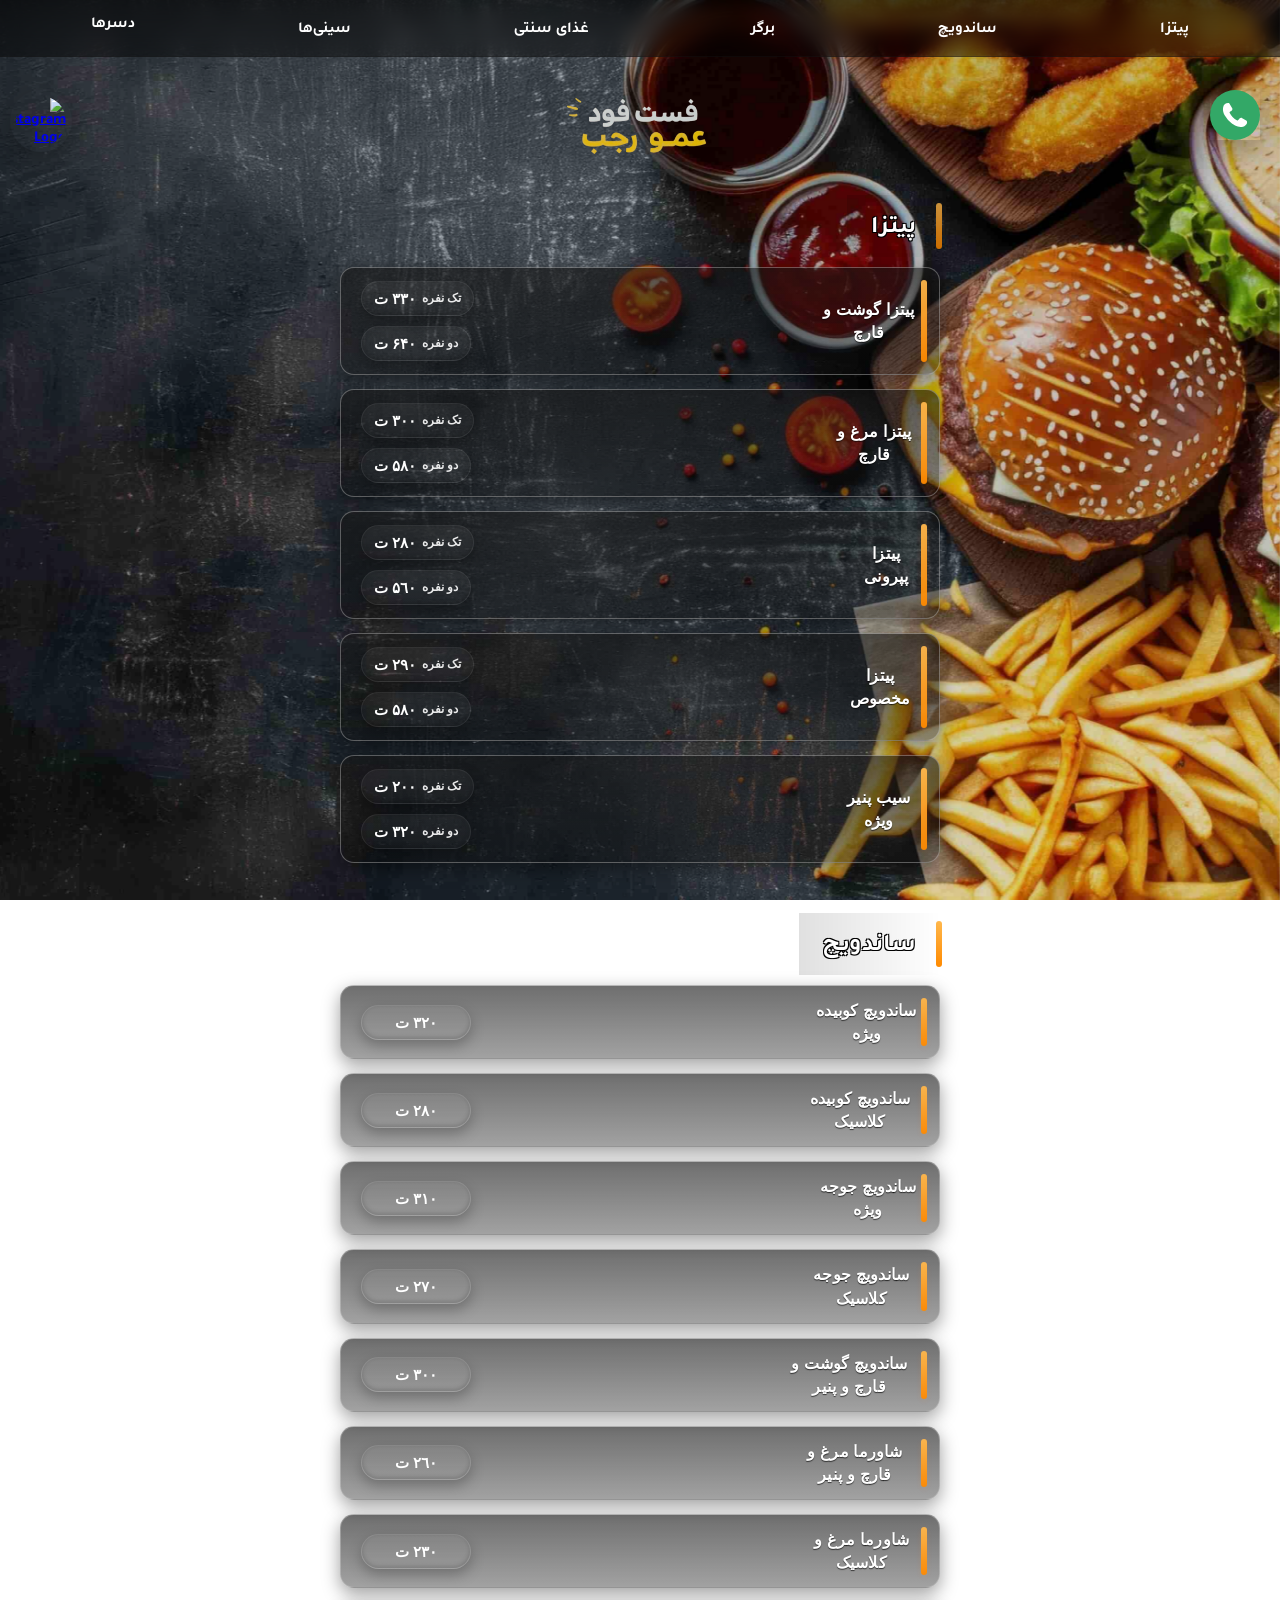
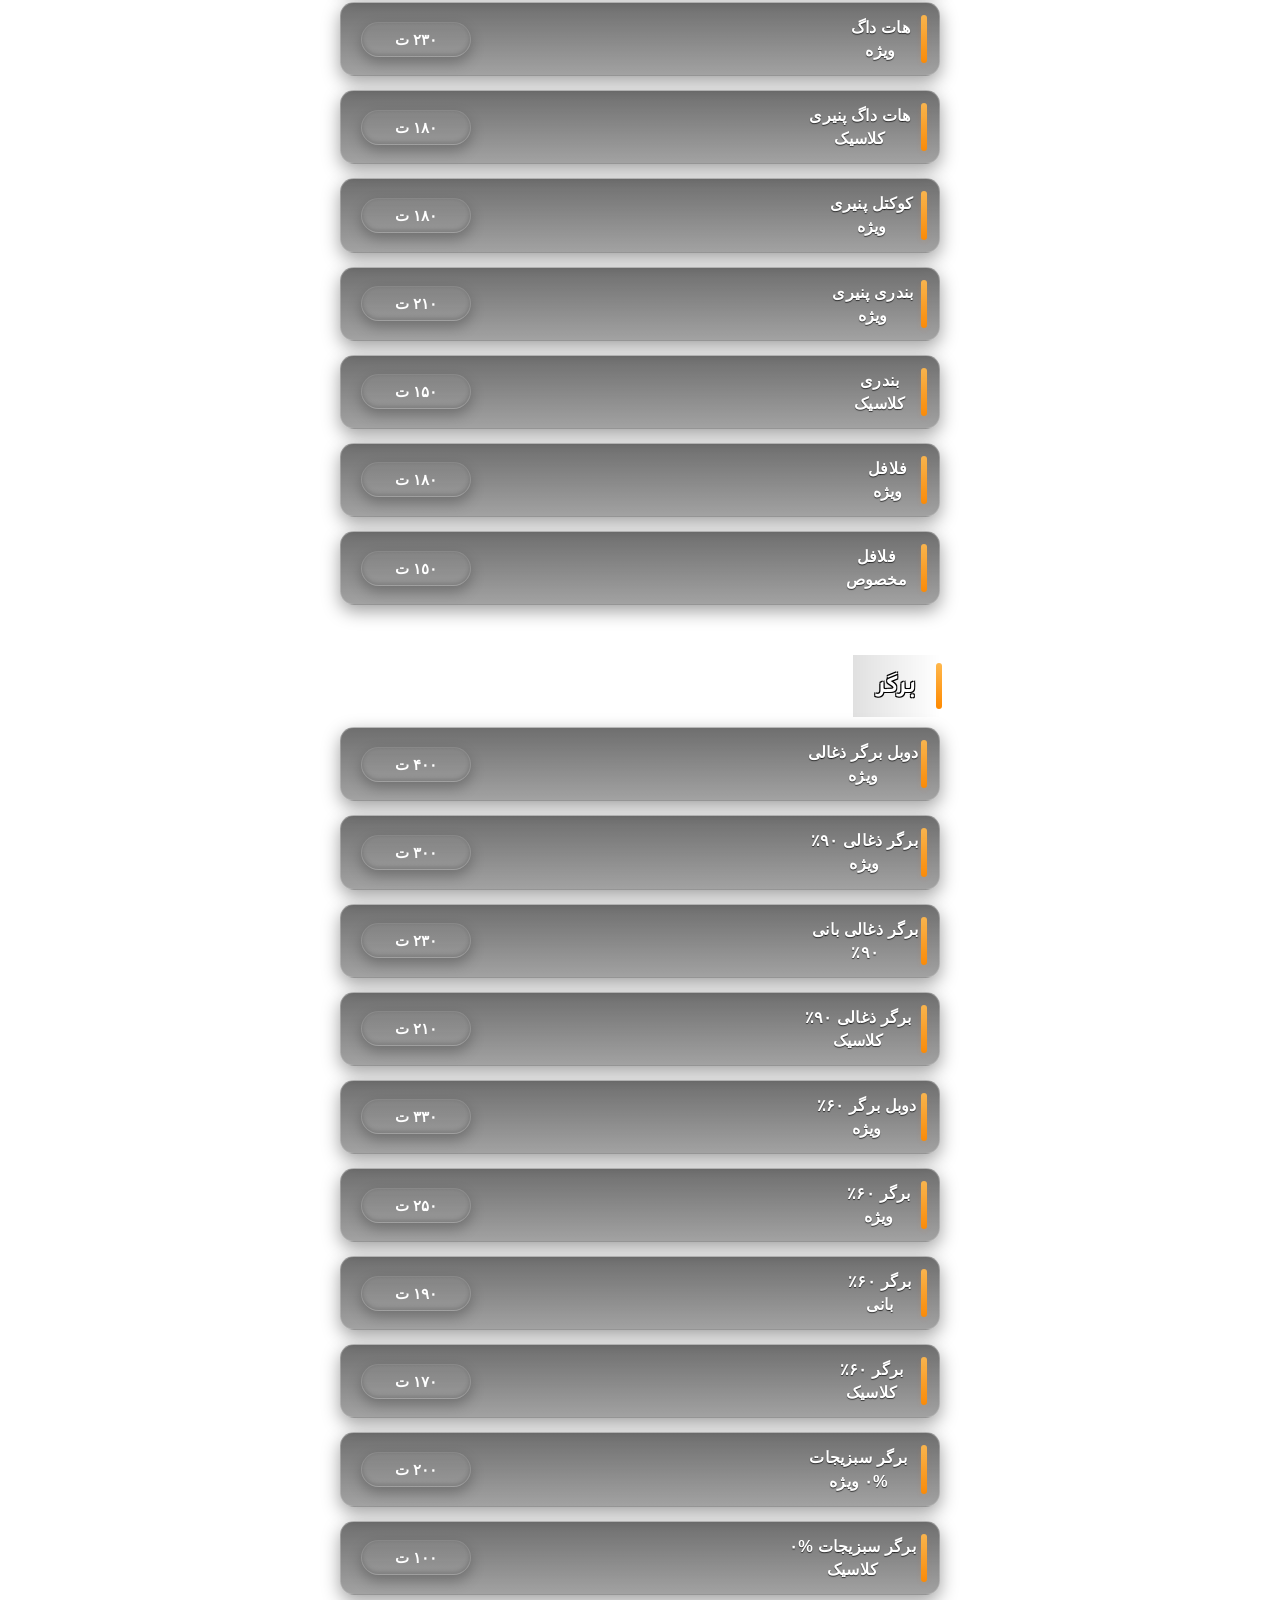
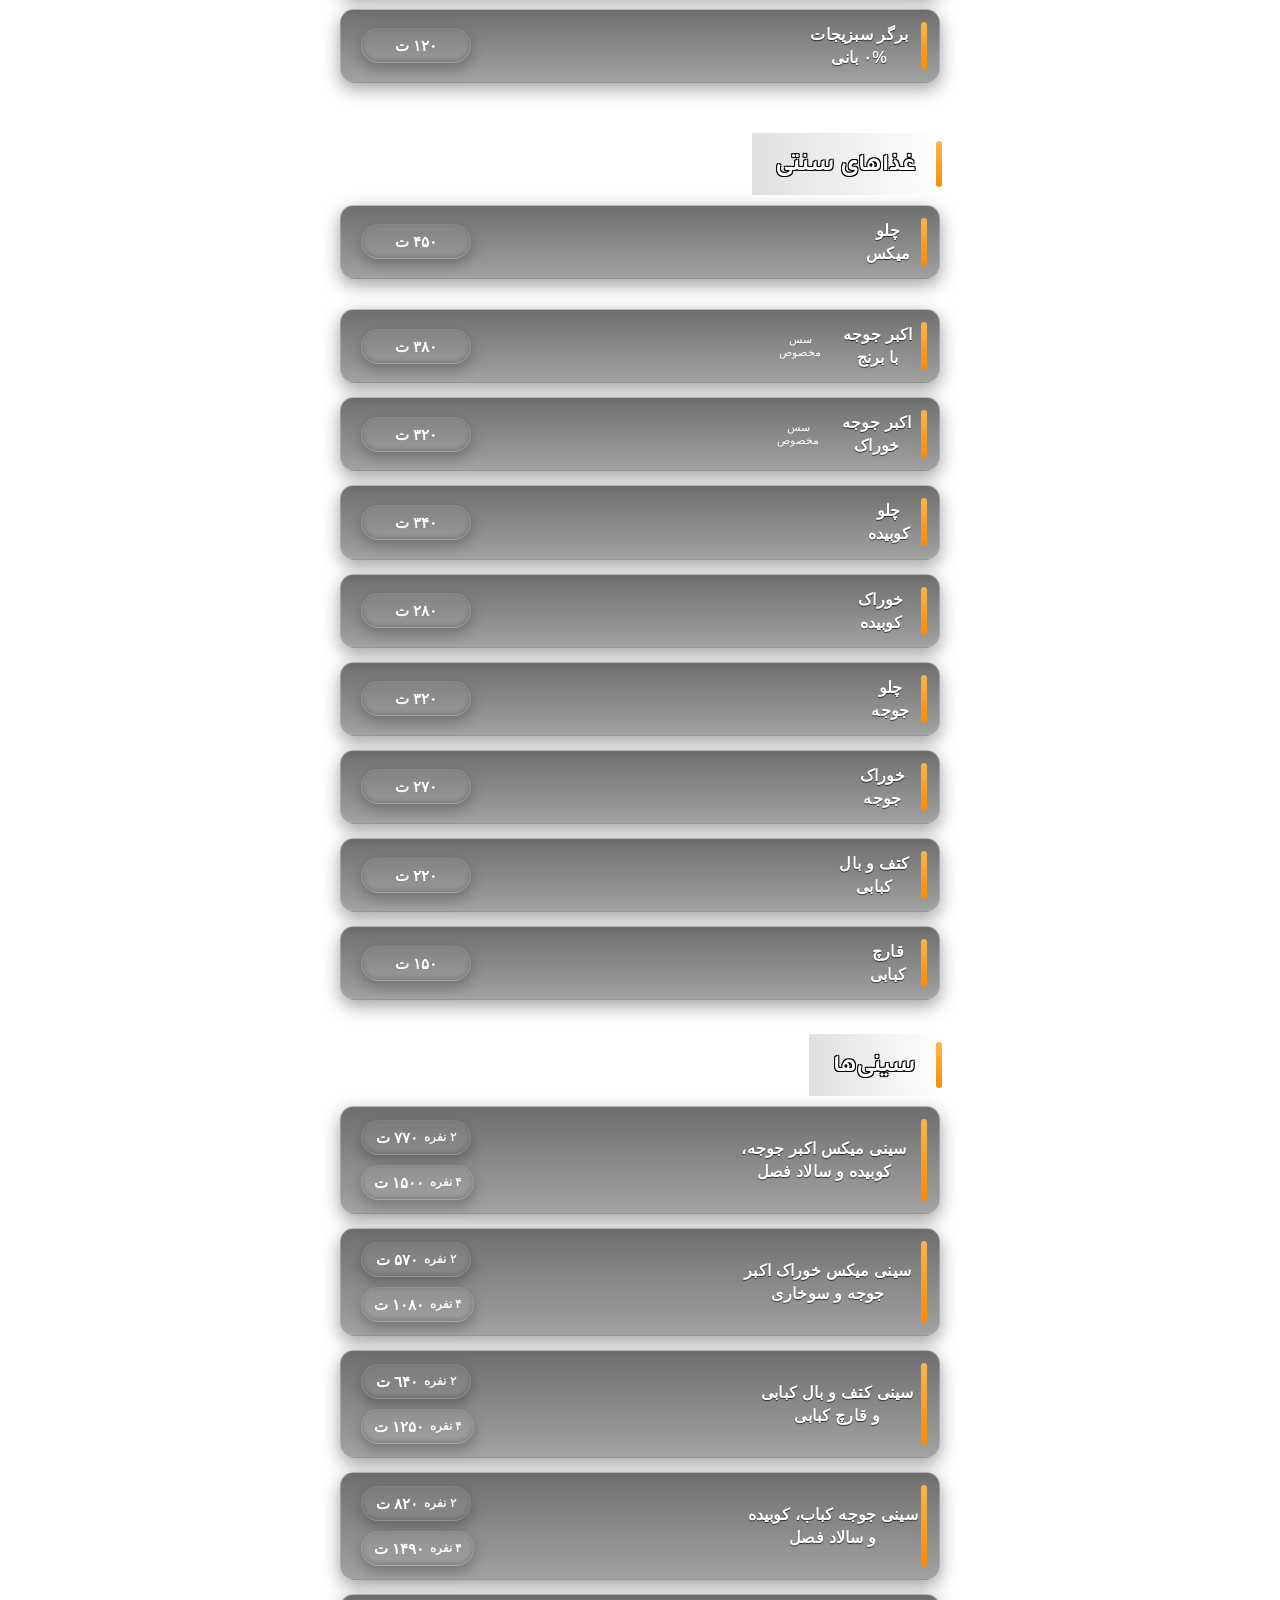
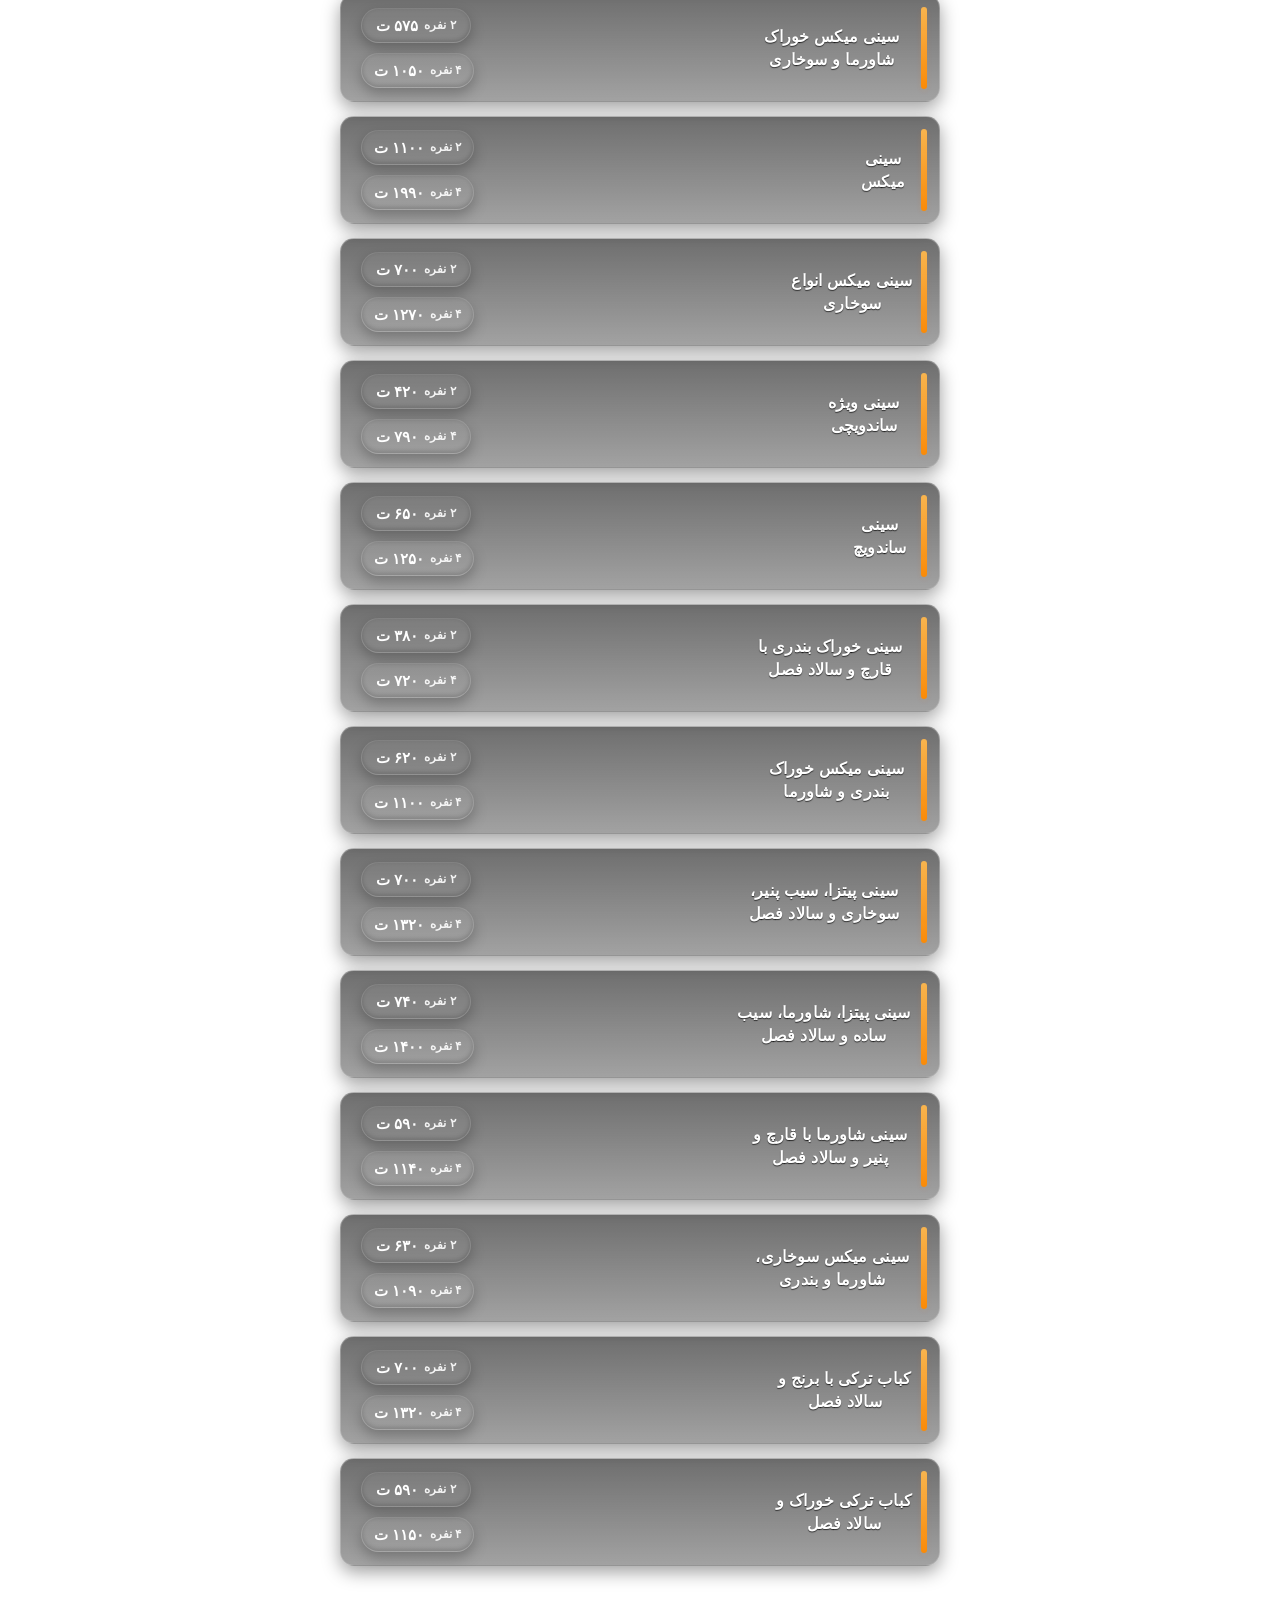
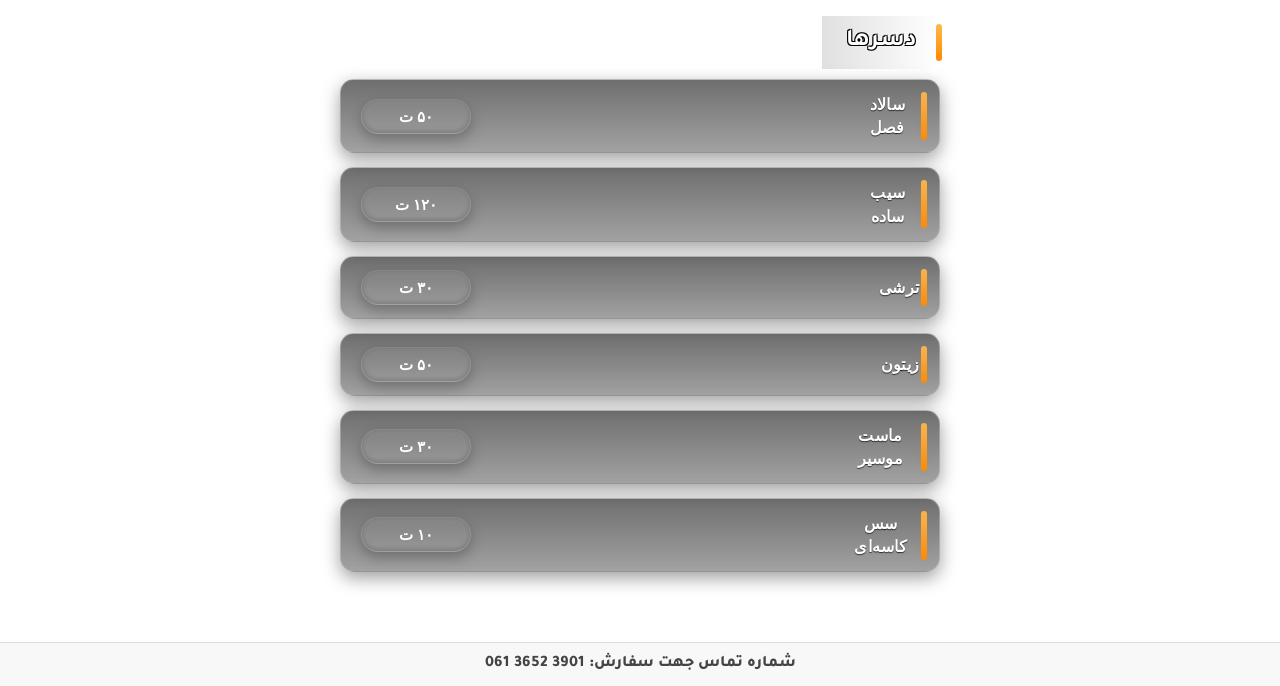
==== commit dbd4c6a4: "diabled flip disabled flip animation for dessert section note: now dessert items must follow new pa" ====
--- a/index.html
+++ b/index.html
@@ -1234,7 +1234,7 @@
 
   <div class="menu-block">
     <div class="menu-item-card">
-      <button class="menu-item flip-trigger" type="button">
+      <button class="menu-item" type="button">
         <div class="card-face card-front">
           <span class="item-title">سالاد فصل</span>
           <div class="prices">
@@ -1243,52 +1243,43 @@
             </div>
           </div>
         </div>
-        <div class="card-face card-back">
-          <p>ترکیبات / توضیحات [سالاد فصل].</p>
-        </div>
-      </button>
-    </div>
-  </div>
-
-  <div class="menu-block">
-    <div class="menu-item-card">
-      <button class="menu-item flip-trigger" type="button">
+      </button>
+    </div>
+  </div>
+
+  <div class="menu-block">
+    <div class="menu-item-card">
+      <button class="menu-item" type="button">
         <div class="card-face card-front">
           <span class="item-title">سیب ساده</span>
           <div class="prices">
             <div class="price-entry">
-              <span class="price-value">١٢۰ ت</span>
-            </div>
-          </div>
-        </div>
-        <div class="card-face card-back">
-          <p>ترکیبات / توضیحات [سیب ساده].</p>
-        </div>
-      </button>
-    </div>
-  </div>
-
-  <div class="menu-block">
-    <div class="menu-item-card">
-      <button class="menu-item flip-trigger" type="button">
+              <span class="price-value">١٢٠ ت</span>
+            </div>
+          </div>
+        </div>
+      </button>
+    </div>
+  </div>
+
+  <div class="menu-block">
+    <div class="menu-item-card">
+      <button class="menu-item" type="button">
         <div class="card-face card-front">
           <span class="item-title">ترشی</span>
           <div class="prices">
             <div class="price-entry">
-              <span class="price-value">٣۰ ت</span>
-            </div>
-          </div>
-        </div>
-        <div class="card-face card-back">
-          <p>ترکیبات / توضیحات [ترشی].</p>
-        </div>
-      </button>
-    </div>
-  </div>
-
-  <div class="menu-block">
-    <div class="menu-item-card">
-      <button class="menu-item flip-trigger" type="button">
+              <span class="price-value">۳۰ ت</span>
+            </div>
+          </div>
+        </div>
+      </button>
+    </div>
+  </div>
+
+  <div class="menu-block">
+    <div class="menu-item-card">
+      <button class="menu-item" type="button">
         <div class="card-face card-front">
           <span class="item-title">زیتون</span>
           <div class="prices">
@@ -1297,16 +1288,13 @@
             </div>
           </div>
         </div>
-        <div class="card-face card-back">
-          <p>ترکیبات / توضیحات [زیتون].</p>
-        </div>
-      </button>
-    </div>
-  </div>
-
-  <div class="menu-block">
-    <div class="menu-item-card">
-      <button class="menu-item flip-trigger" type="button">
+      </button>
+    </div>
+  </div>
+
+  <div class="menu-block">
+    <div class="menu-item-card">
+      <button class="menu-item" type="button">
         <div class="card-face card-front">
           <span class="item-title">ماست موسیر</span>
           <div class="prices">
@@ -1315,16 +1303,13 @@
             </div>
           </div>
         </div>
-        <div class="card-face card-back">
-          <p>ترکیبات / توضیحات [ماست موسیر].</p>
-        </div>
-      </button>
-    </div>
-  </div>
-
-  <div class="menu-block">
-    <div class="menu-item-card">
-      <button class="menu-item flip-trigger" type="button">
+      </button>
+    </div>
+  </div>
+
+  <div class="menu-block">
+    <div class="menu-item-card">
+      <button class="menu-item" type="button">
         <div class="card-face card-front">
           <span class="item-title">سس کاسه‌ای</span>
           <div class="prices">
@@ -1332,9 +1317,6 @@
               <span class="price-value">۱۰ ت</span>
             </div>
           </div>
-        </div>
-        <div class="card-face card-back">
-          <p>ترکیبات / توضیحات [سس کاسه‌ای].</p>
         </div>
       </button>
     </div>
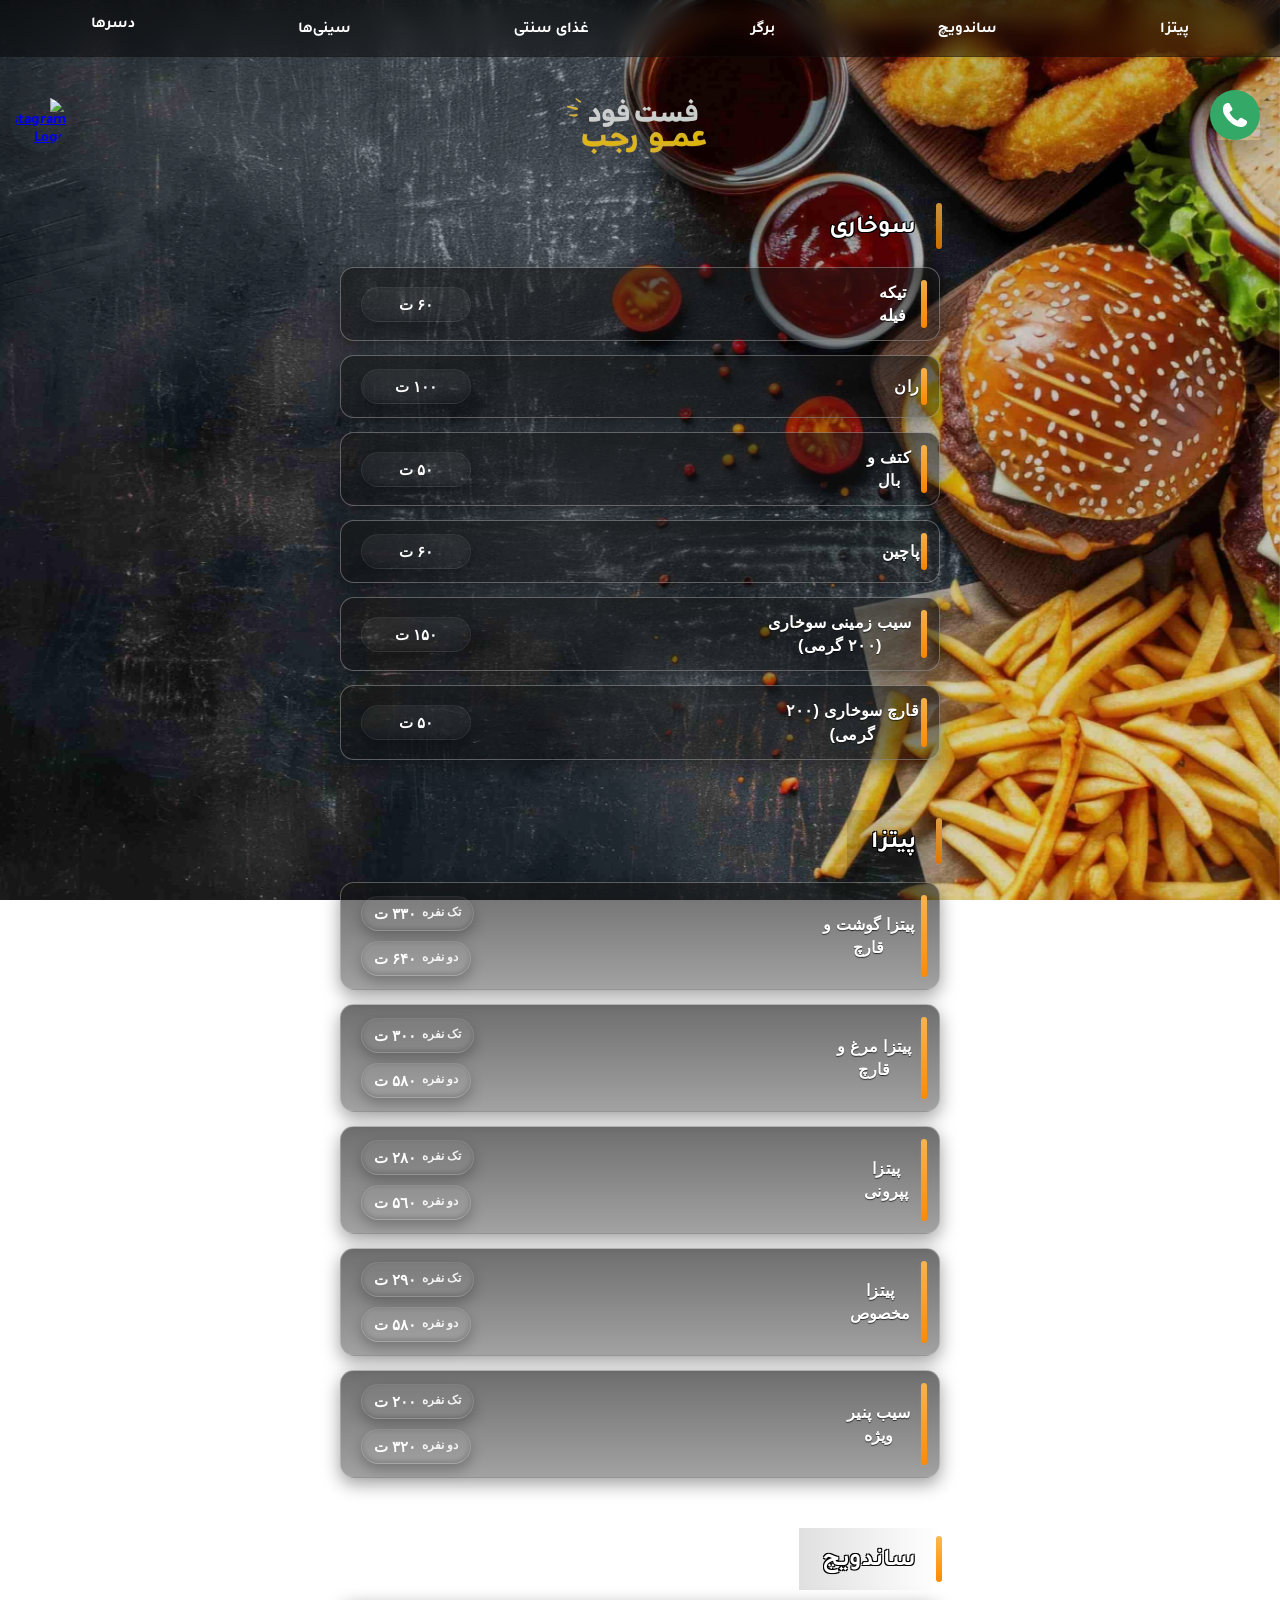
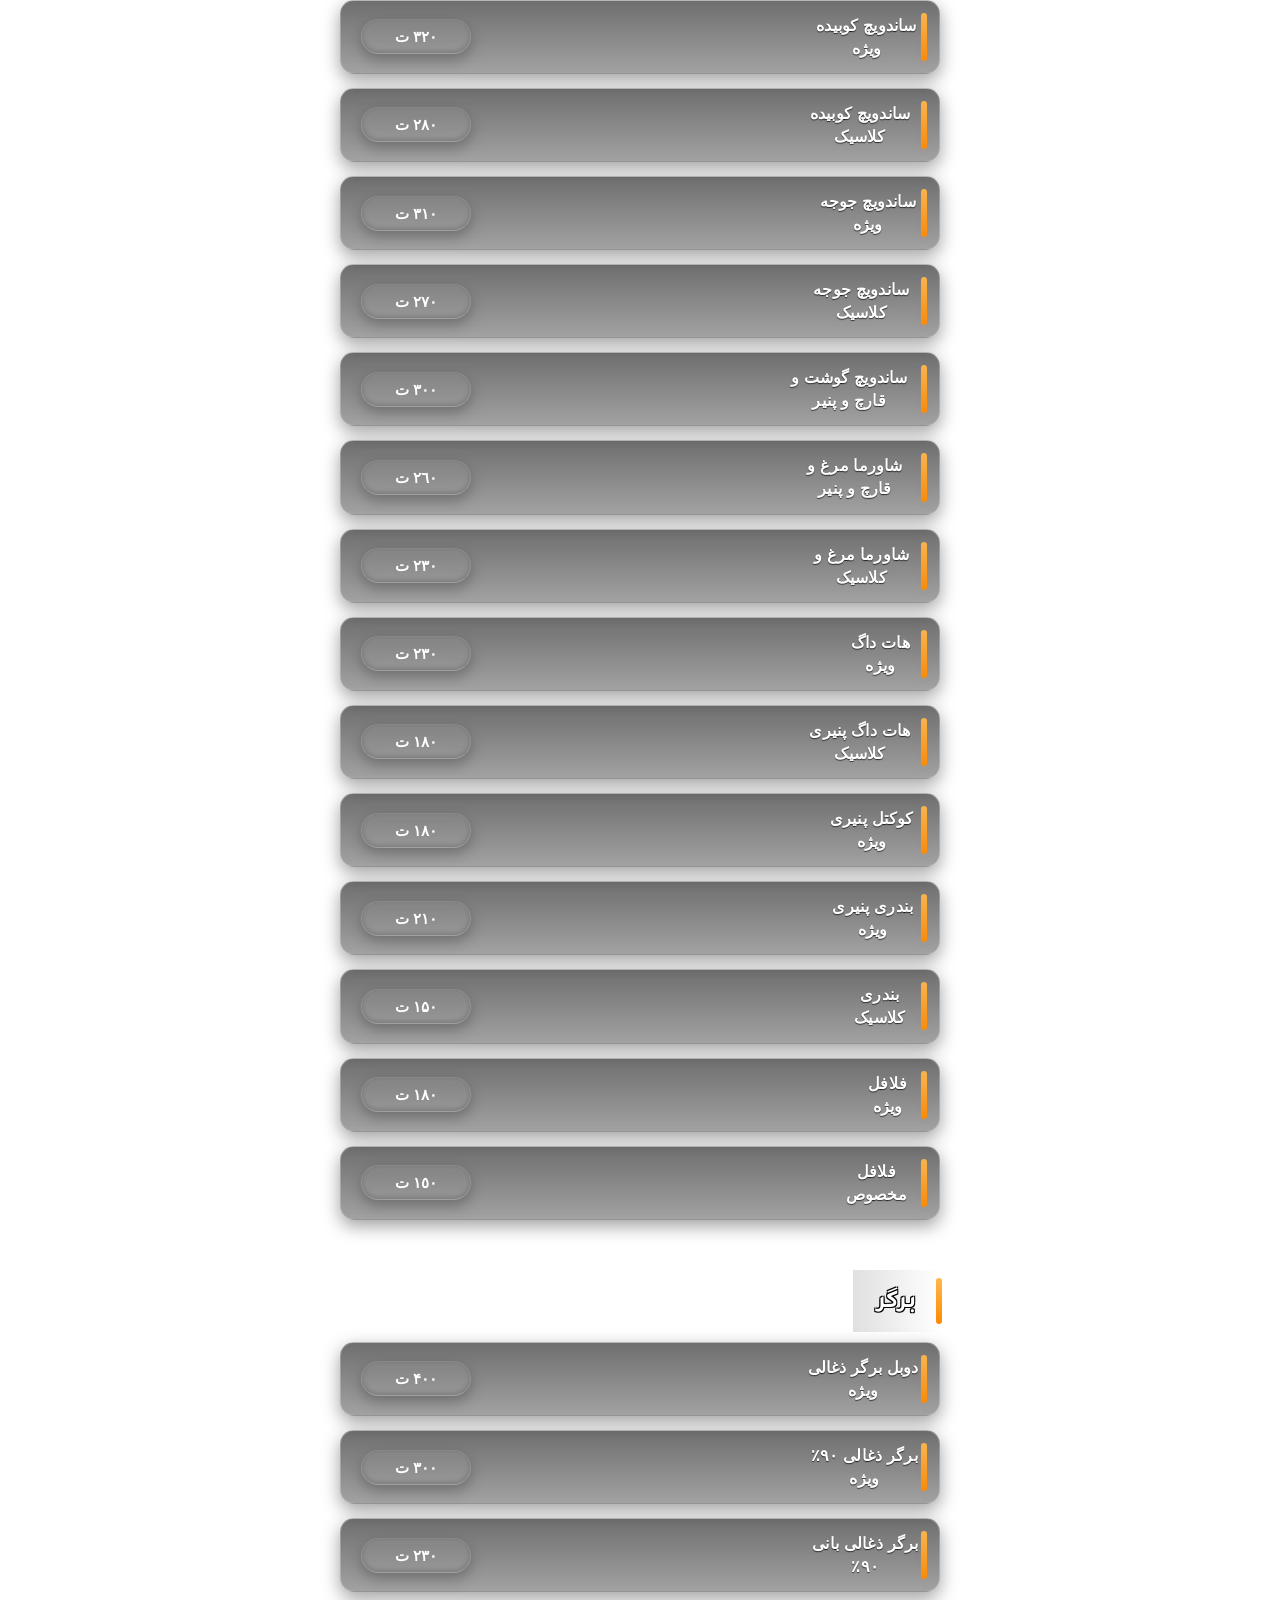
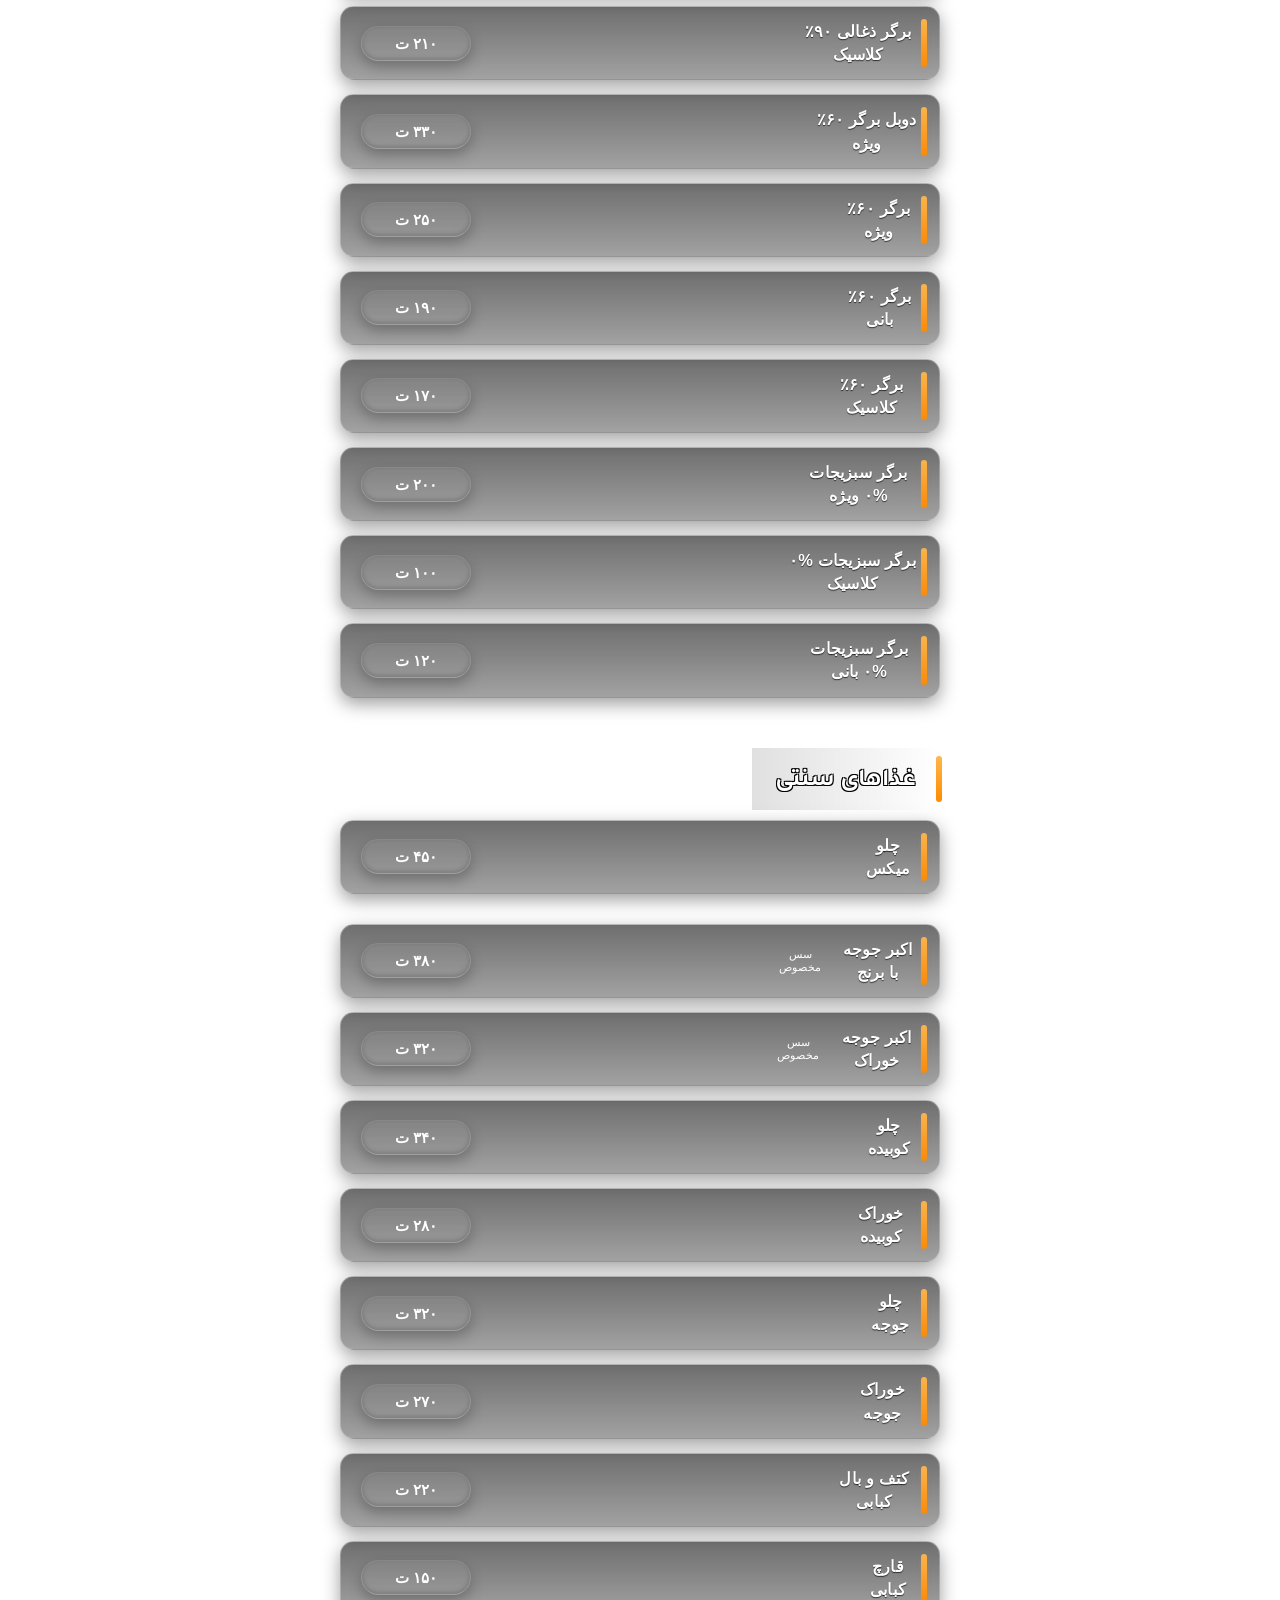
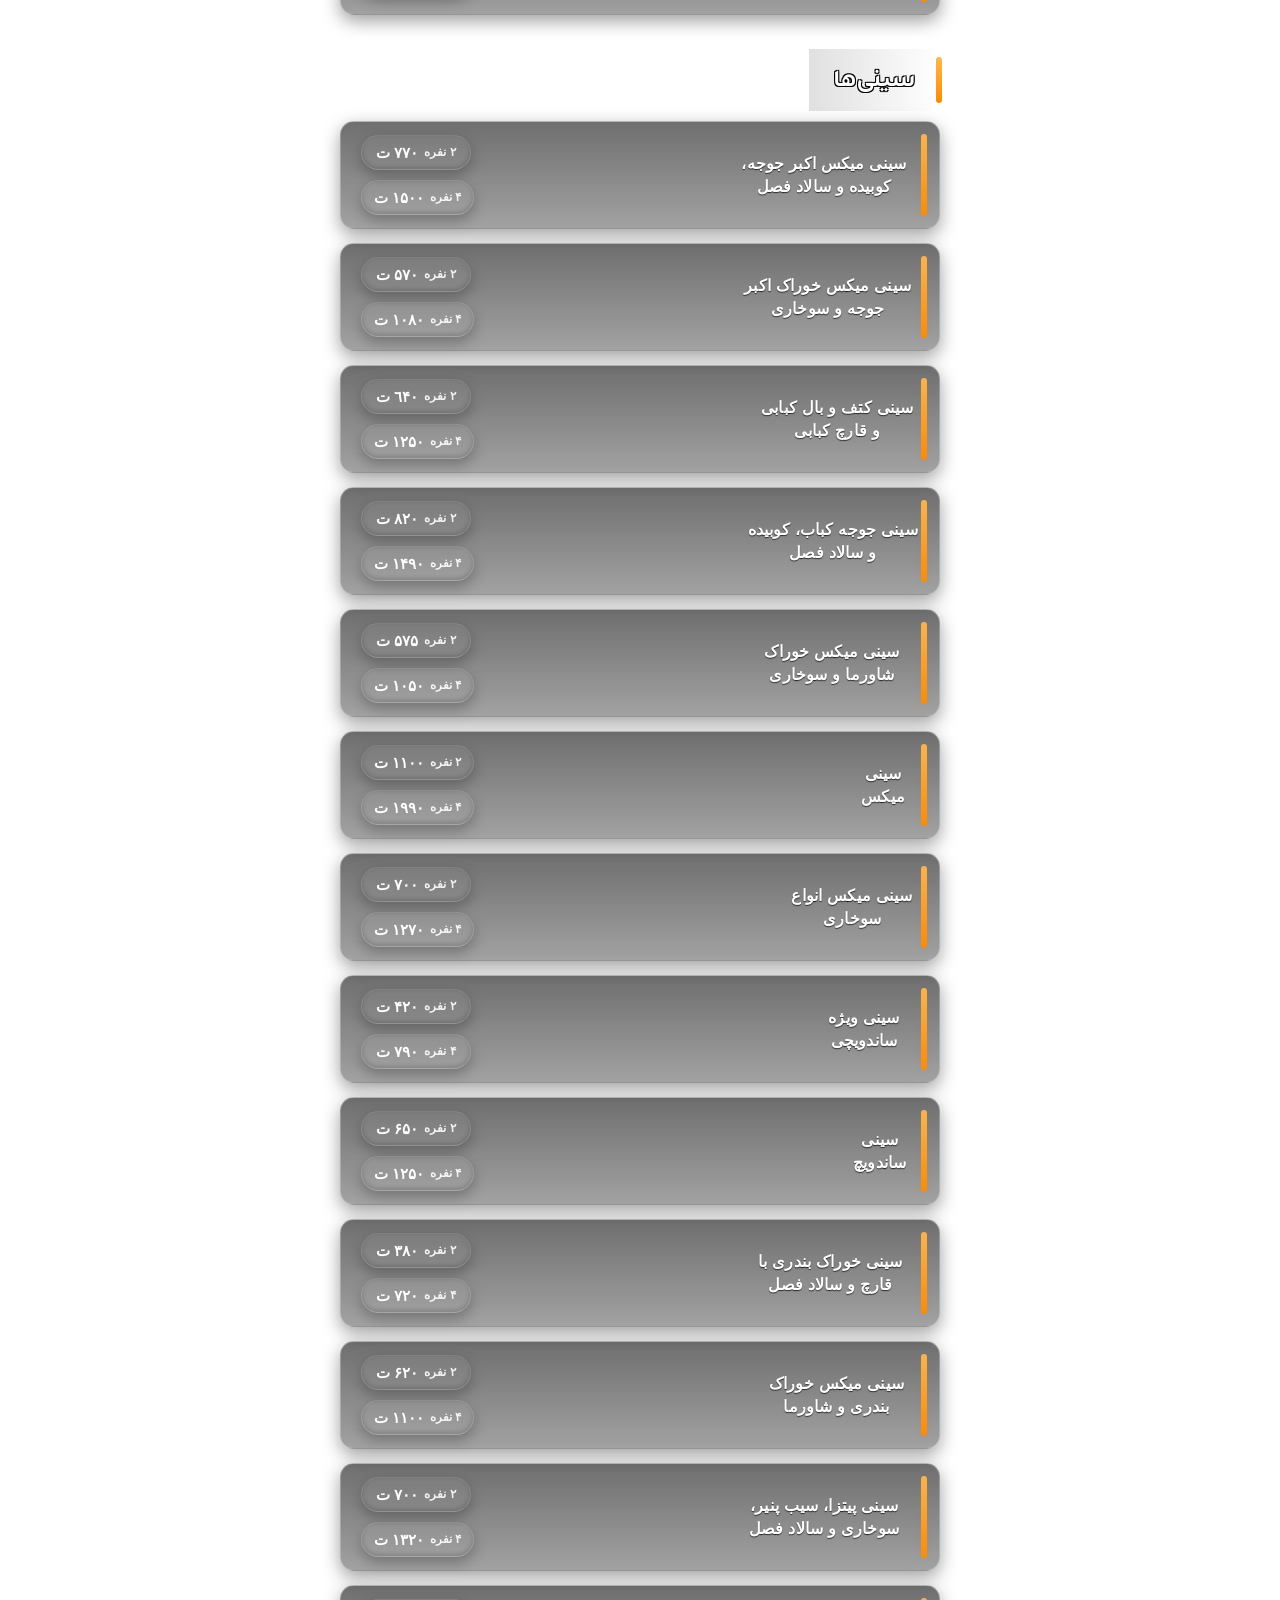
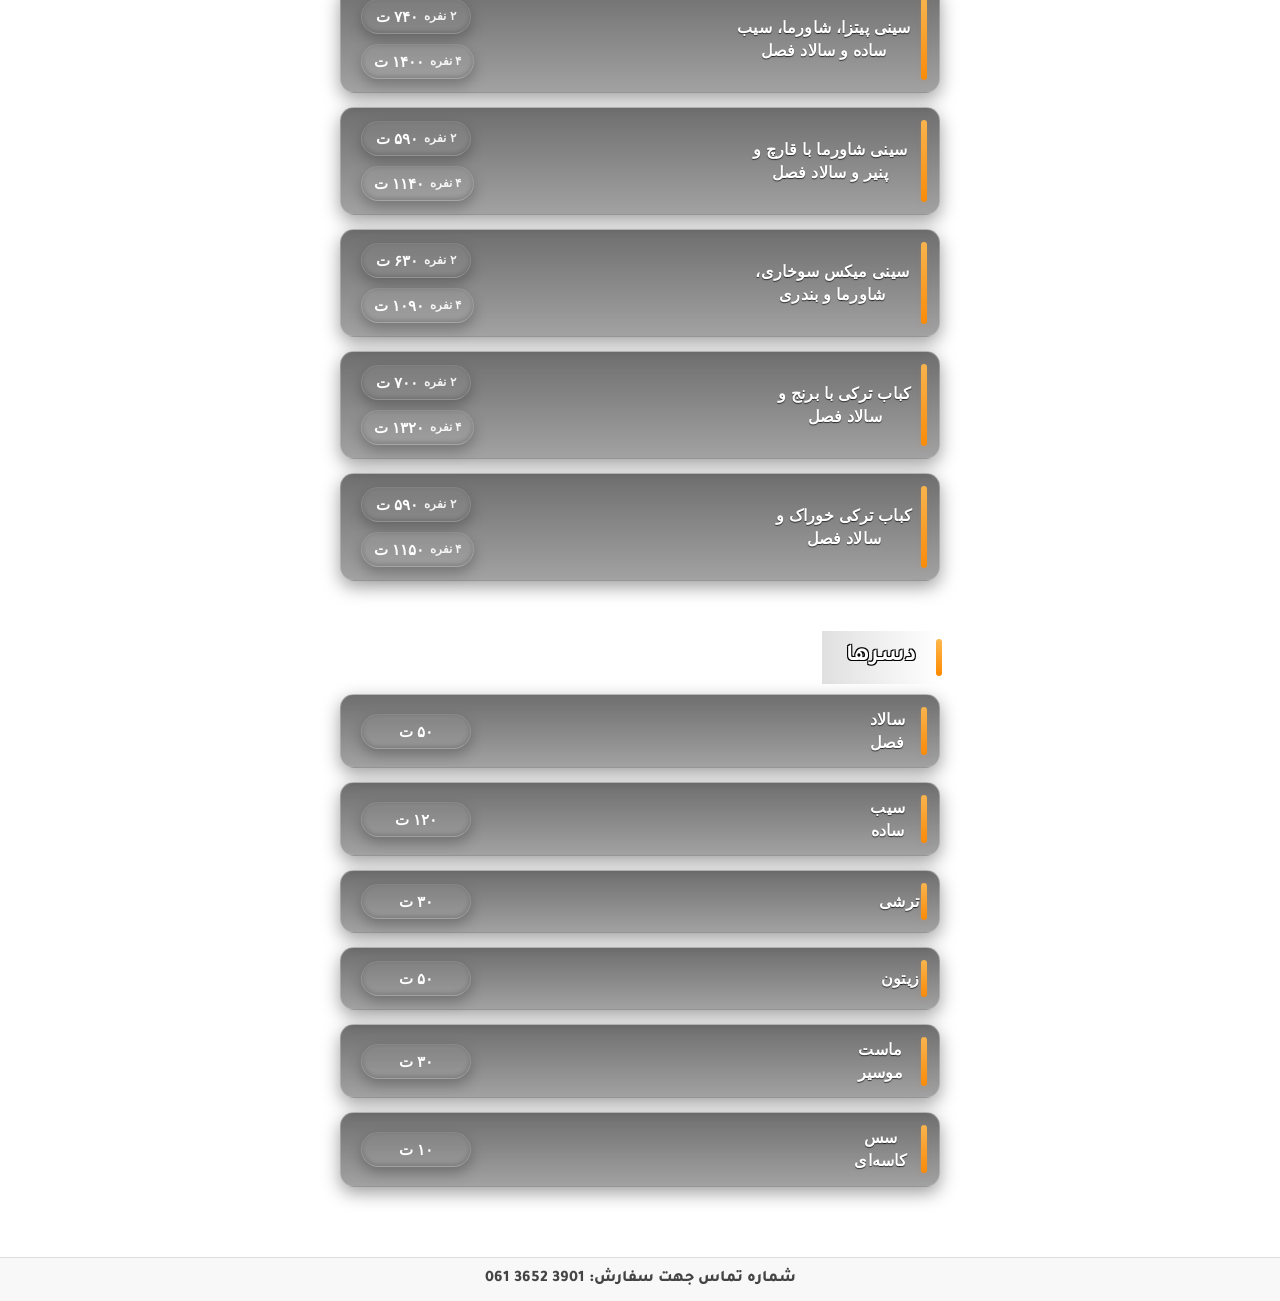
==== commit da5e96fe: "adding fried food hot dropping deep fried food without any care for the ongoing styling" ====
--- a/index.html
+++ b/index.html
@@ -28,7 +28,101 @@
 
   <!-- Menu content -->
   <div class="menu-container">
-
+    <!-- ===== FRIED (سوخاری) ===== -->
+<section id="fried">
+  <h2>سوخاری</h2>
+
+  <div class="menu-block">
+    <div class="menu-item-card">
+      <button class="menu-item" type="button">
+        <div class="card-face card-front">
+          <span class="item-title">تیکه فیله</span>
+          <div class="prices">
+            <div class="price-entry">
+              <span class="price-value">۶۰ ت</span>
+            </div>
+          </div>
+        </div>
+      </button>
+    </div>
+  </div>
+
+  <div class="menu-block">
+    <div class="menu-item-card">
+      <button class="menu-item" type="button">
+        <div class="card-face card-front">
+          <span class="item-title">ران</span>
+          <div class="prices">
+            <div class="price-entry">
+              <span class="price-value">۱۰۰ ت</span>
+            </div>
+          </div>
+        </div>
+      </button>
+    </div>
+  </div>
+
+  <div class="menu-block">
+    <div class="menu-item-card">
+      <button class="menu-item" type="button">
+        <div class="card-face card-front">
+          <span class="item-title">کتف و بال</span>
+          <div class="prices">
+            <div class="price-entry">
+              <span class="price-value">۵۰ ت</span>
+            </div>
+          </div>
+        </div>
+      </button>
+    </div>
+  </div>
+
+  <div class="menu-block">
+    <div class="menu-item-card">
+      <button class="menu-item" type="button">
+        <div class="card-face card-front">
+          <span class="item-title">پاچین</span>
+          <div class="prices">
+            <div class="price-entry">
+              <span class="price-value">۶۰ ت</span>
+            </div>
+          </div>
+        </div>
+      </button>
+    </div>
+  </div>
+
+  <div class="menu-block">
+    <div class="menu-item-card">
+      <button class="menu-item" type="button">
+        <div class="card-face card-front">
+          <span class="item-title">سیب زمینی سوخاری (۲۰۰ گرمی)</span>
+          <div class="prices">
+            <div class="price-entry">
+              <span class="price-value">۱۵۰ ت</span>
+            </div>
+          </div>
+        </div>
+      </button>
+    </div>
+  </div>
+
+  <div class="menu-block">
+    <div class="menu-item-card">
+      <button class="menu-item" type="button">
+        <div class="card-face card-front">
+          <span class="item-title">قارچ سوخاری (۲۰۰ گرمی)</span>
+          <div class="prices">
+            <div class="price-entry">
+              <span class="price-value">۵۰ ت</span>
+            </div>
+          </div>
+        </div>
+      </button>
+    </div>
+  </div>
+
+</section>
     <!-- ===== PIZZA ===== -->
     <section id="pizza">
       <h2 id="hero">پیتزا</h2>
@@ -1431,3 +1525,4 @@
 
 </body>
 </html>
+
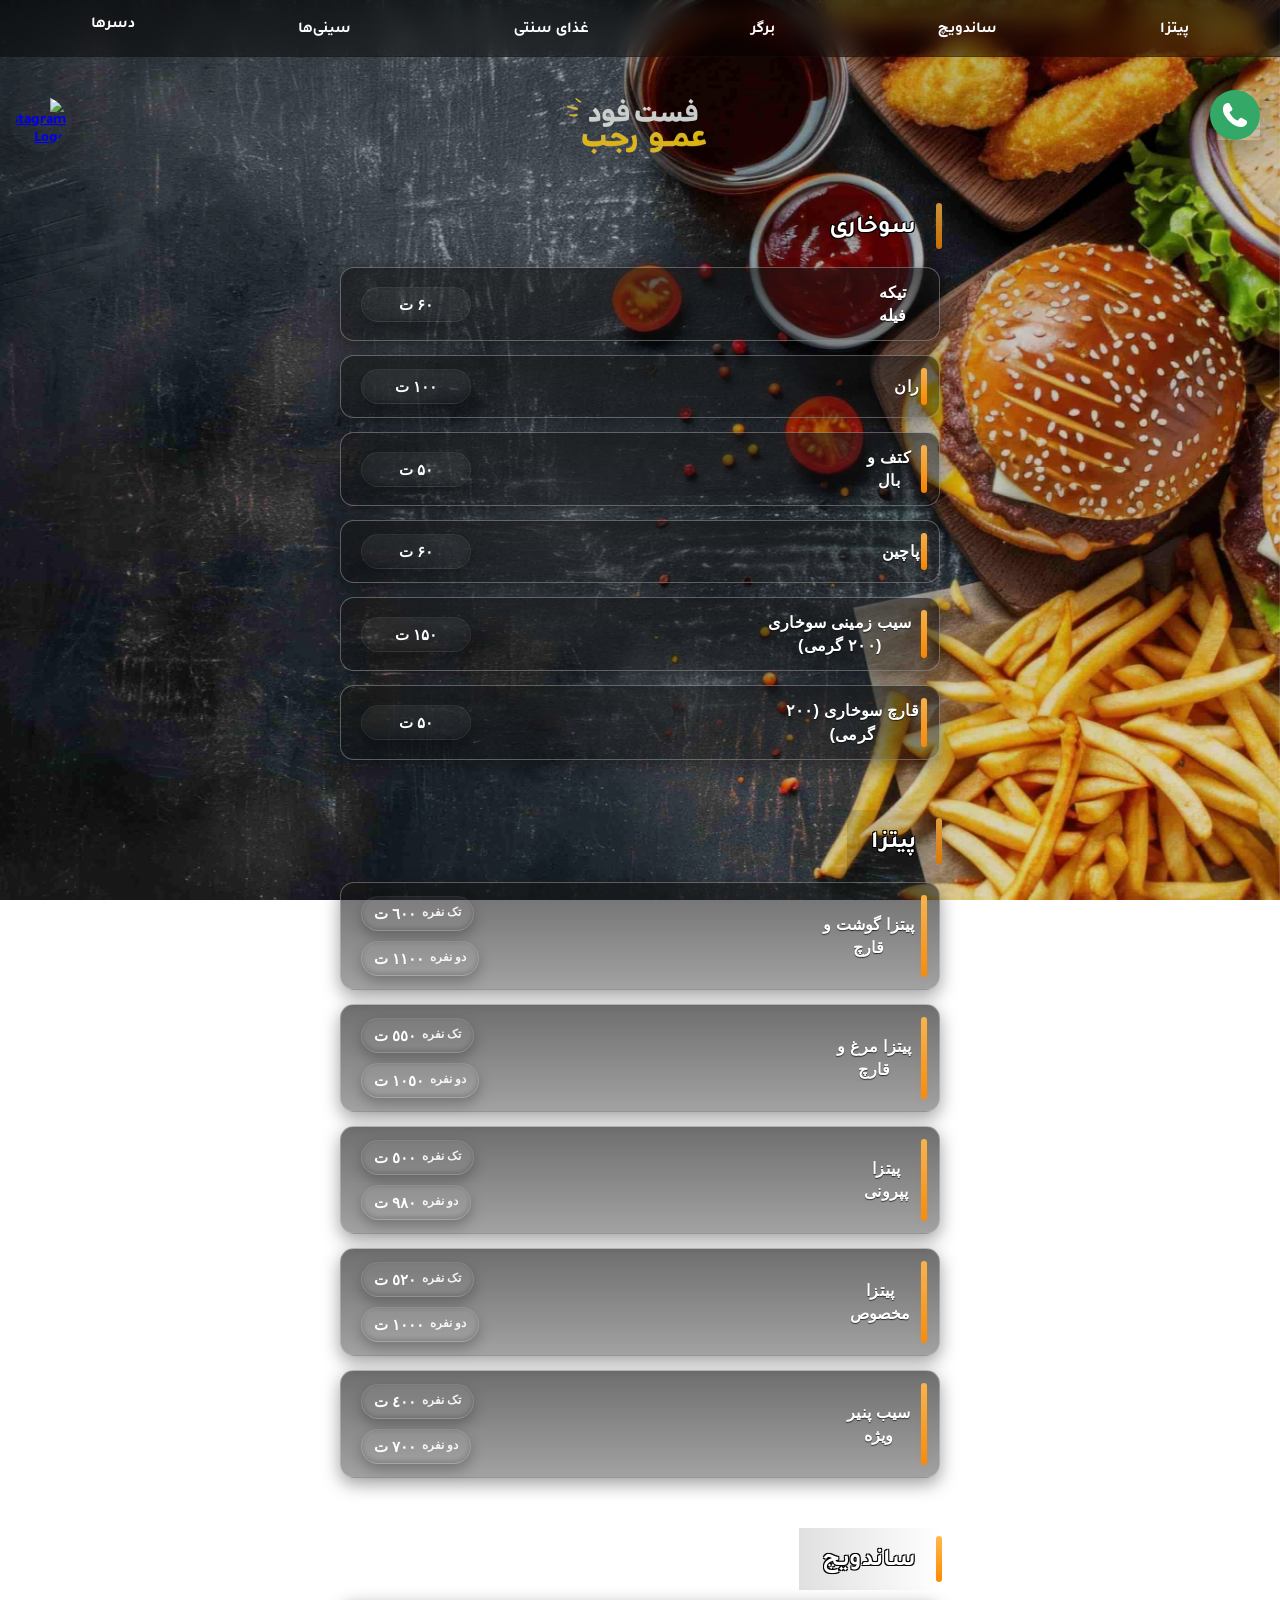
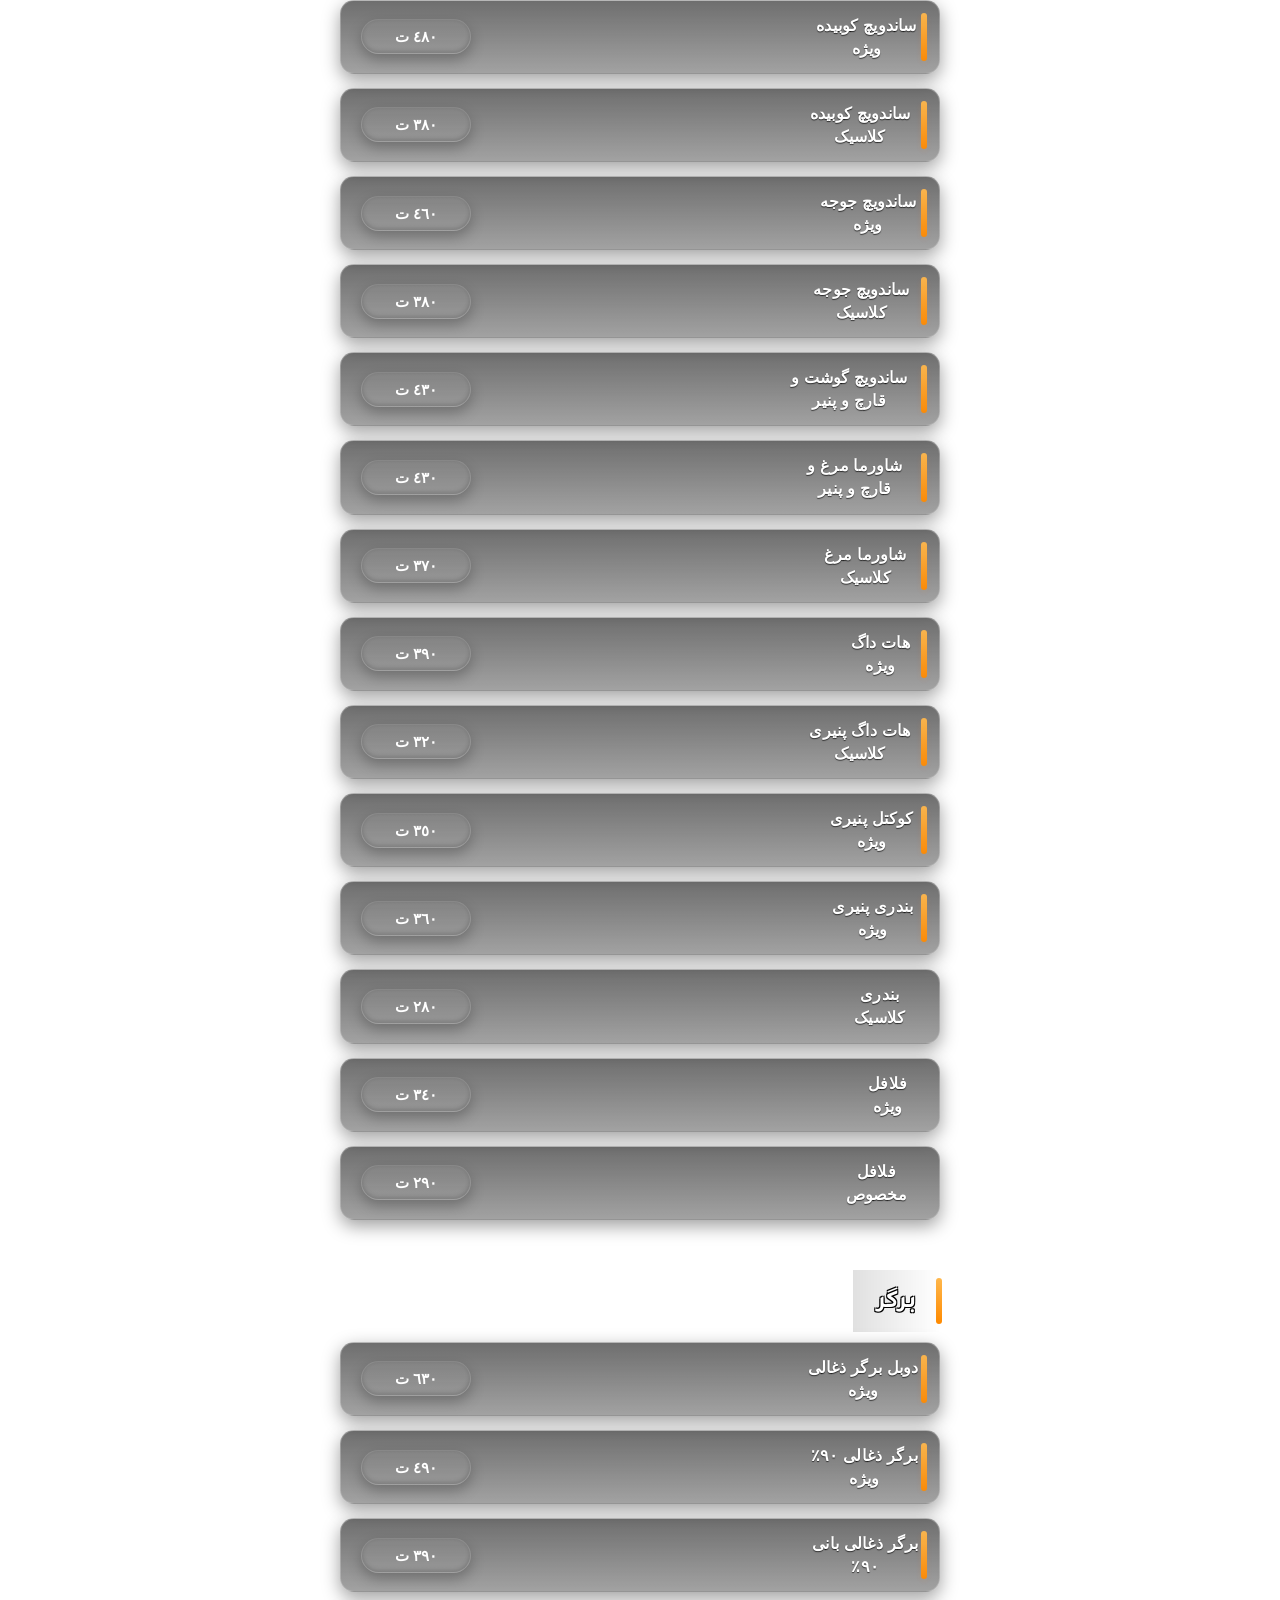
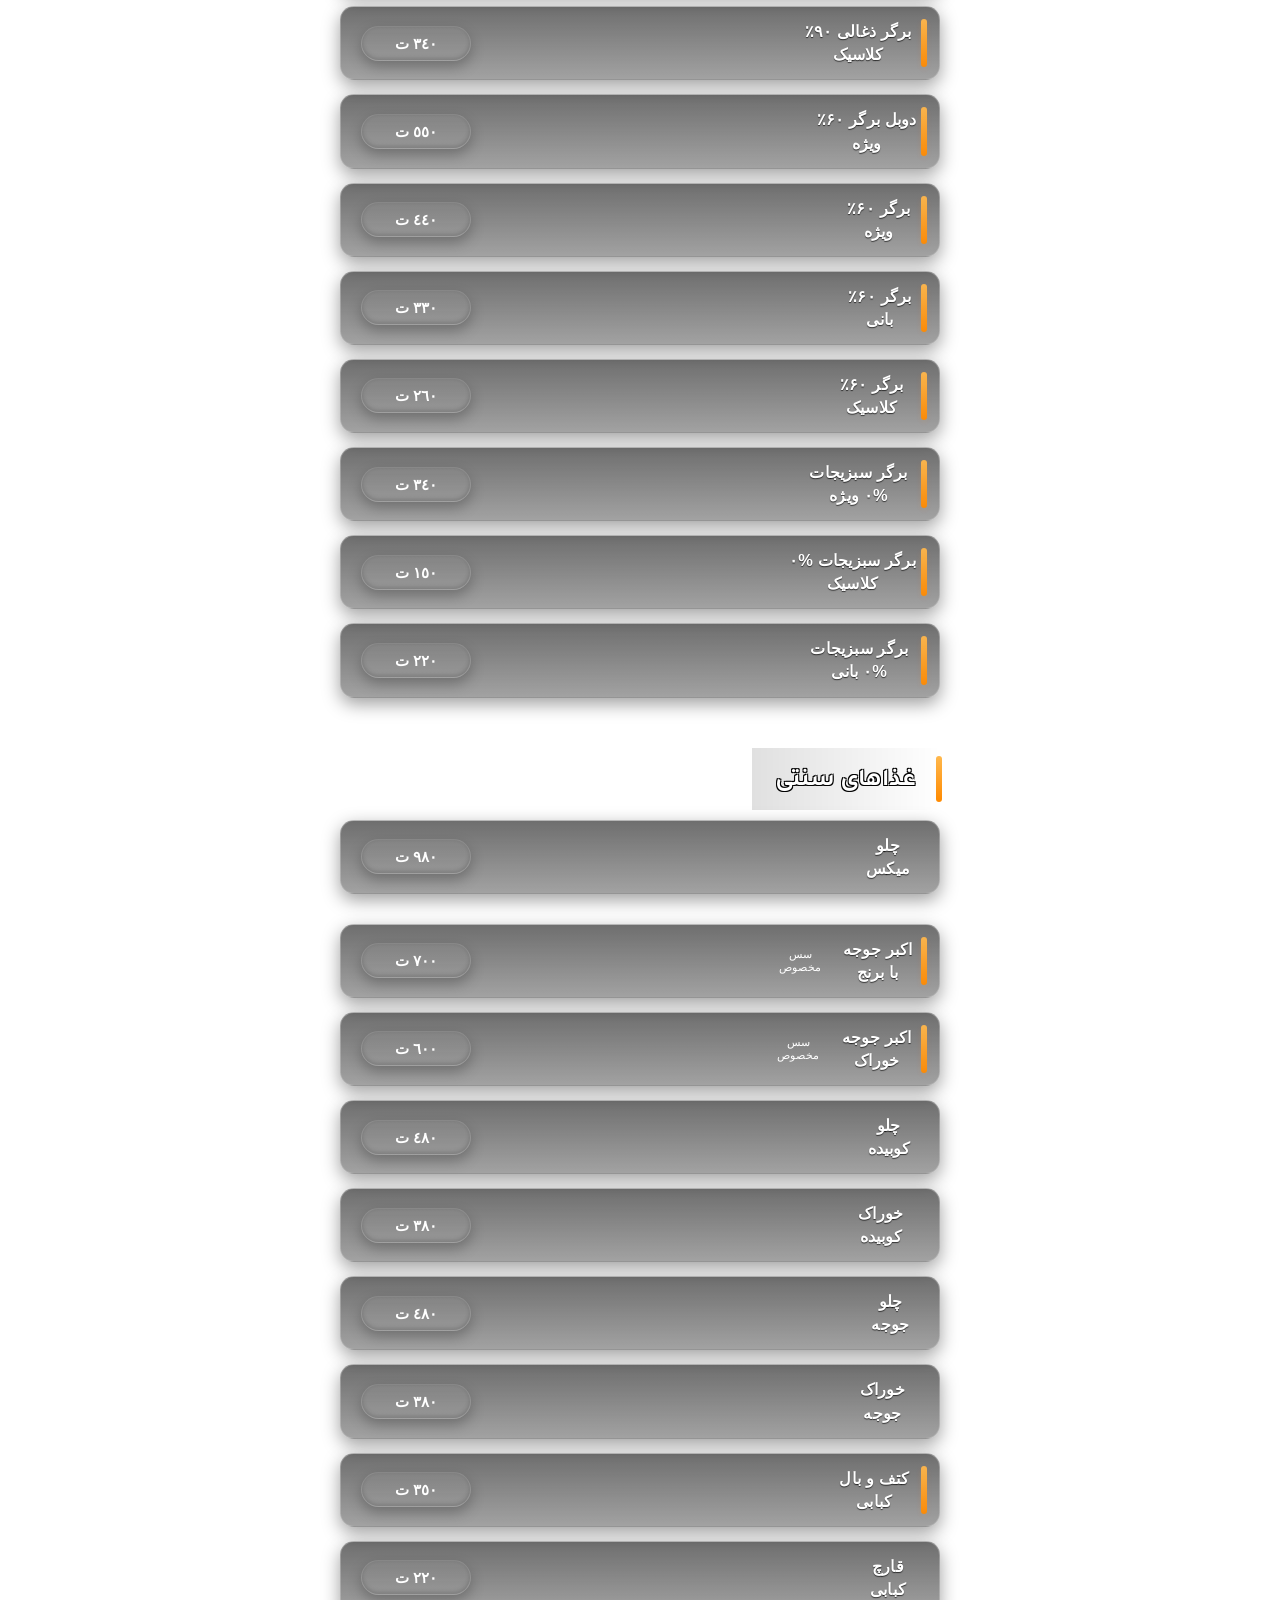
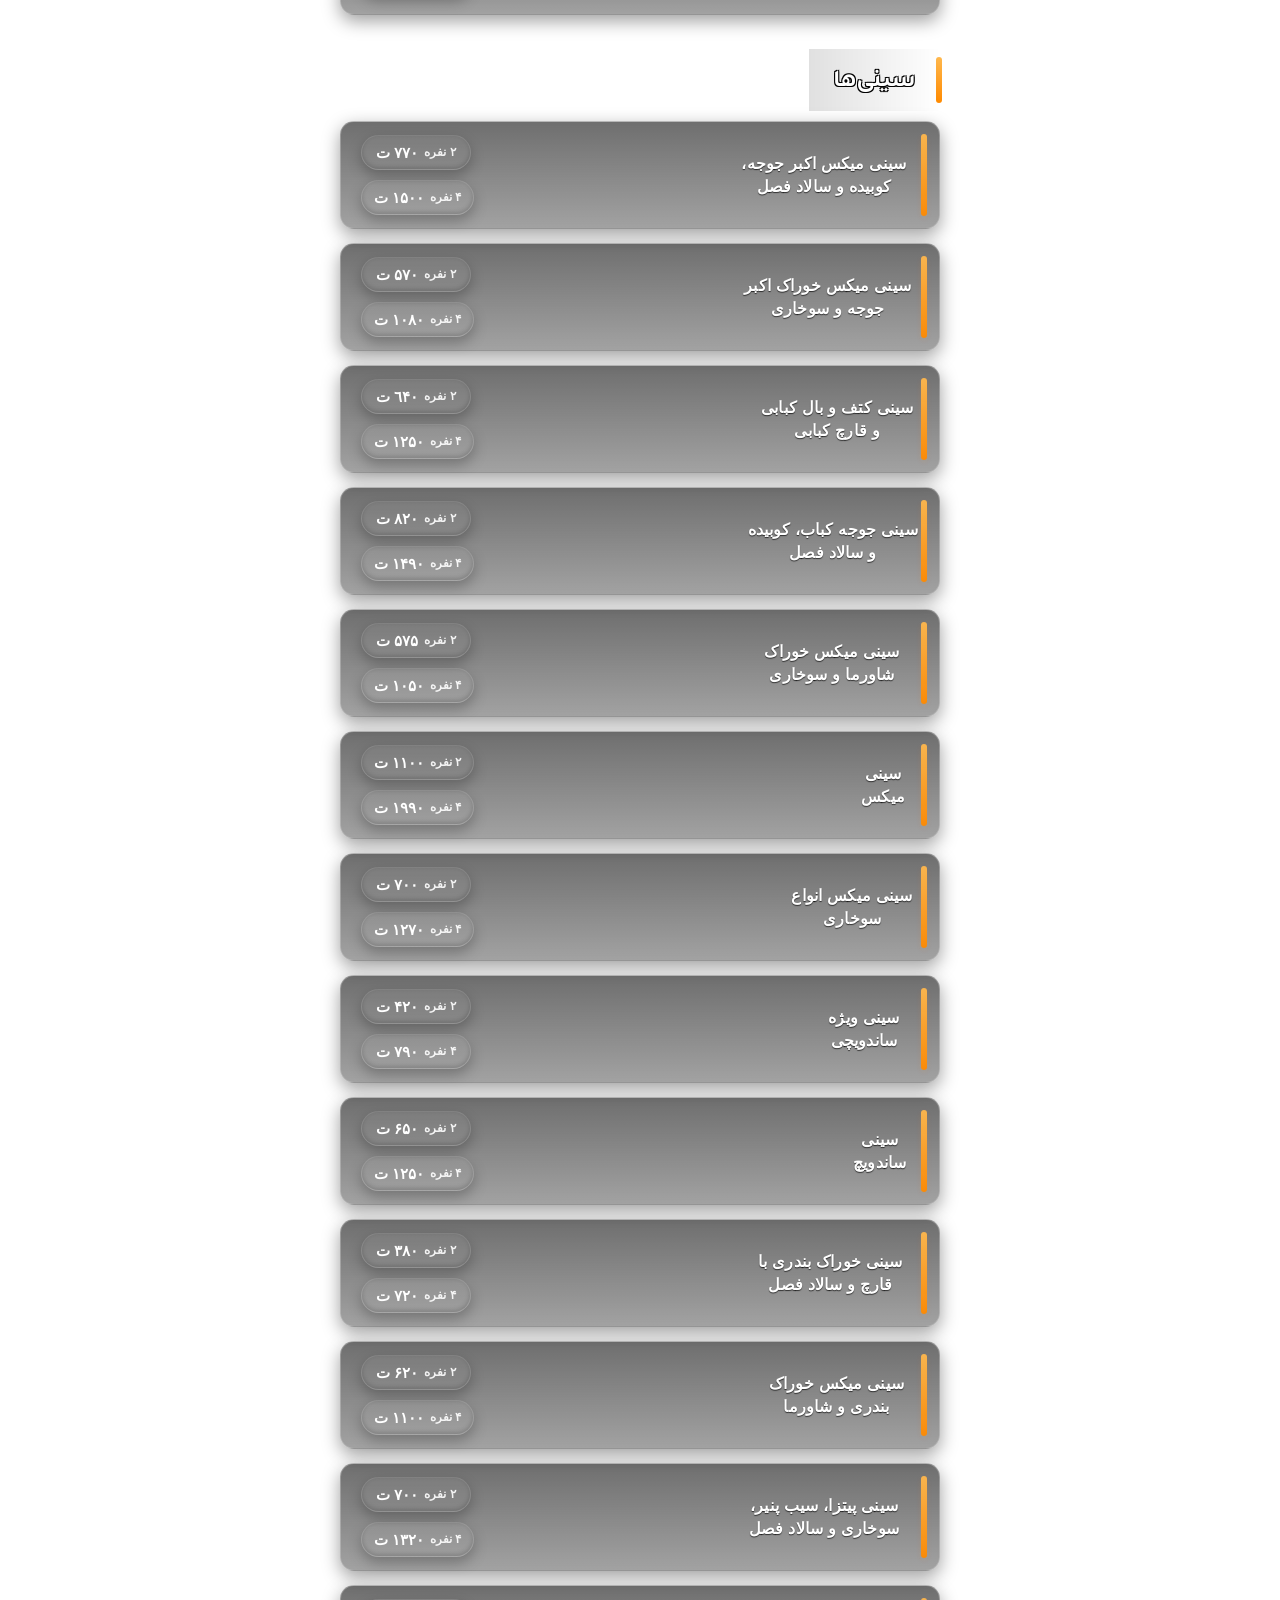
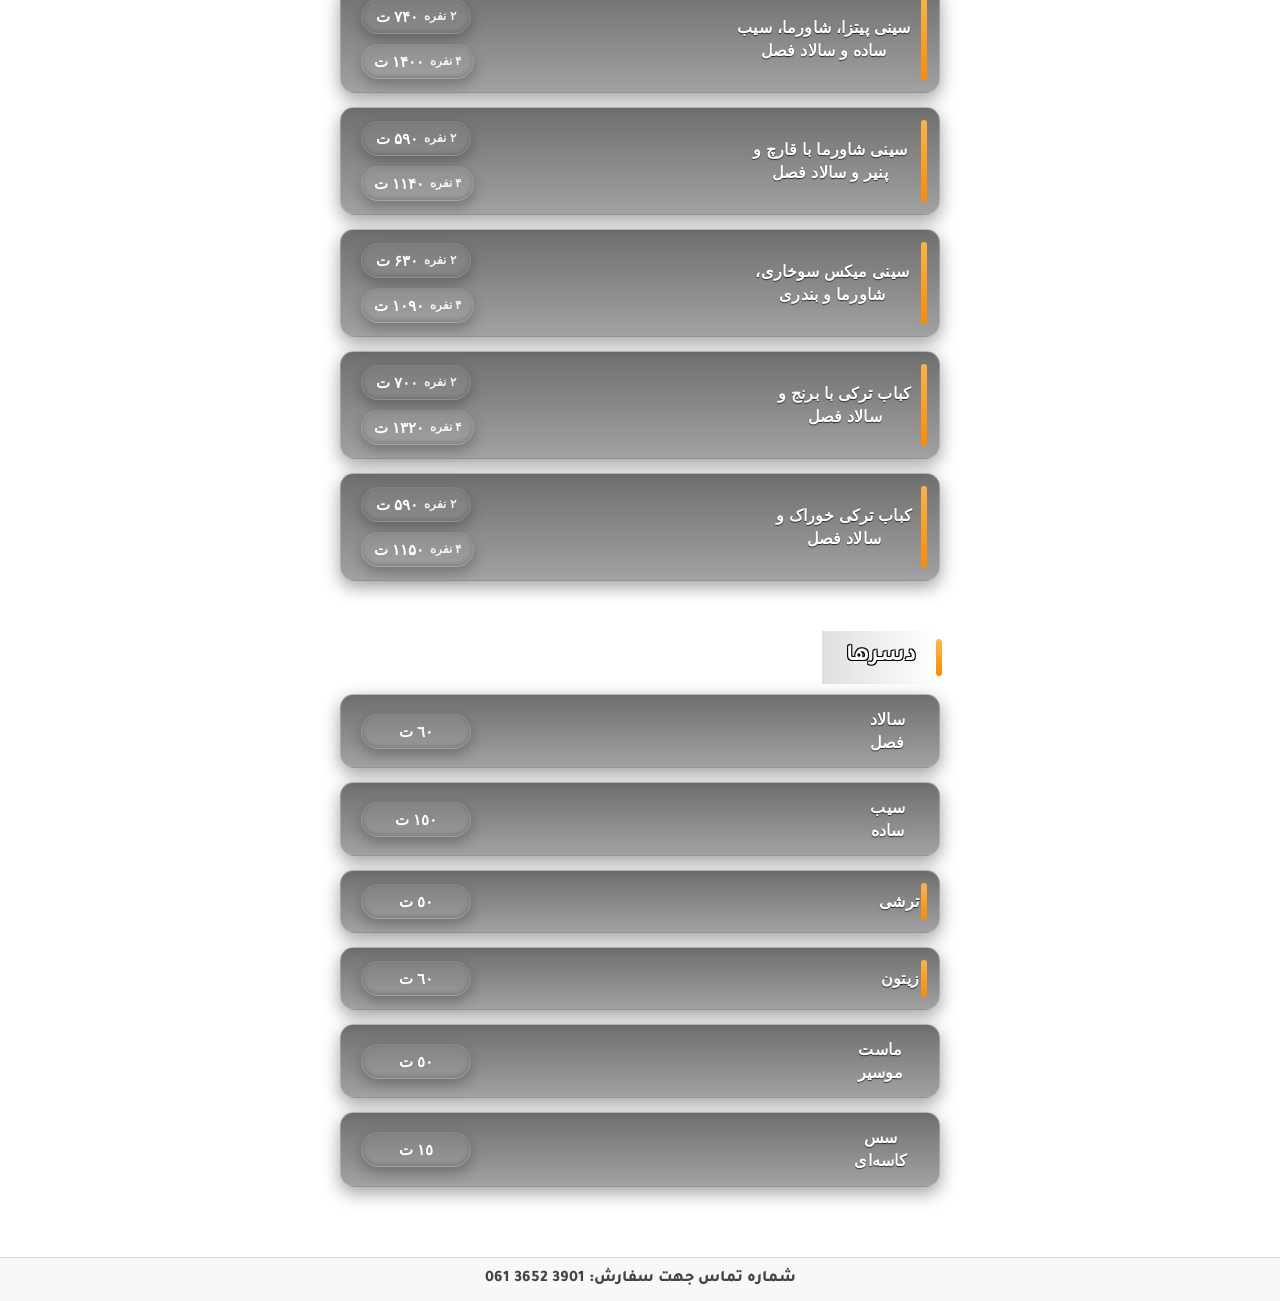
==== commit ee757a5f: "price changes step one of update after 3 months of internet blackout" ====
--- a/index.html
+++ b/index.html
@@ -137,11 +137,11 @@
               <div class="prices">
                 <div class="price-entry">
                   <span class="price-size">تک نفره</span>
-                  <span class="price-value">۳۳۰ ت</span>
+                  <span class="price-value">٦٠۰ ت</span>
                 </div>
                 <div class="price-entry">
                   <span class="price-size">دو نفره</span>
-                  <span class="price-value">۶۴۰ ت</span>
+                  <span class="price-value">١١٠۰ ت</span>
                 </div>
               </div>
             </div>
@@ -161,11 +161,11 @@
               <div class="prices">
                 <div class="price-entry">
                   <span class="price-size">تک نفره</span>
-                  <span class="price-value">۳۰۰ ت</span>
+                  <span class="price-value">٥٥٠ ت</span>
                 </div>
                 <div class="price-entry">
                   <span class="price-size">دو نفره</span>
-                  <span class="price-value">۵۸۰ ت</span>
+                  <span class="price-value">١٠٥۰ ت</span>
                 </div>
               </div>
             </div>
@@ -185,11 +185,11 @@
               <div class="prices">
                 <div class="price-entry">
                   <span class="price-size">تک نفره</span>
-                  <span class="price-value">۲۸۰ ت</span>
+                  <span class="price-value">٥٠۰ ت</span>
                 </div>
                 <div class="price-entry">
                   <span class="price-size">دو نفره</span>
-                  <span class="price-value">۵٦۰ ت</span>
+                  <span class="price-value">٩٨۰ ت</span>
                 </div>
               </div>
             </div>
@@ -209,11 +209,11 @@
               <div class="prices">
                 <div class="price-entry">
                   <span class="price-size">تک نفره</span>
-                  <span class="price-value">۲۹۰ ت</span>
+                  <span class="price-value">٥٢۰ ت</span>
                 </div>
                 <div class="price-entry">
                   <span class="price-size">دو نفره</span>
-                  <span class="price-value">۵۸۰ ت</span>
+                  <span class="price-value">١٠٠۰ ت</span>
                 </div>
               </div>
             </div>
@@ -233,11 +233,11 @@
               <div class="prices">
                 <div class="price-entry">
                   <span class="price-size">تک نفره</span>
-                  <span class="price-value">۲۰۰ ت</span>
+                  <span class="price-value">٤۰۰ ت</span>
                 </div>
                 <div class="price-entry">
                   <span class="price-size">دو نفره</span>
-                  <span class="price-value">۳٢۰ ت</span>
+                  <span class="price-value">٧٠۰ ت</span>
                 </div>
               </div>
             </div>
@@ -264,7 +264,7 @@
               <span class="item-title">ساندویچ کوبیده ویژه</span>
               <div class="prices">
                 <div class="price-entry">
-                  <span class="price-value">۳۲۰ ت</span>
+                  <span class="price-value">٤٨۰ ت</span>
                 </div>
               </div>
             </div>
@@ -283,7 +283,7 @@
               <span class="item-title">ساندویچ کوبیده کلاسیک</span>
               <div class="prices">
                 <div class="price-entry">
-                  <span class="price-value">۲۸۰ ت</span>
+                  <span class="price-value">٣۸۰ ت</span>
                 </div>
               </div>
             </div>
@@ -302,7 +302,7 @@
               <span class="item-title">ساندویچ جوجه ویژه</span>
               <div class="prices">
                 <div class="price-entry">
-                  <span class="price-value">٣١۰ ت</span>
+                  <span class="price-value">٤٦۰ ت</span>
                 </div>
               </div>
             </div>
@@ -321,7 +321,7 @@
               <span class="item-title">ساندویچ جوجه کلاسیک</span>
               <div class="prices">
                 <div class="price-entry">
-                  <span class="price-value">۲۷۰ ت</span>
+                  <span class="price-value">٣٨۰ ت</span>
                 </div>
               </div>
             </div>
@@ -340,7 +340,7 @@
               <span class="item-title">ساندویچ گوشت و قارچ و پنیر</span>
               <div class="prices">
                 <div class="price-entry">
-                  <span class="price-value">٣٠۰ ت</span>
+                  <span class="price-value">٤٣۰ ت</span>
                 </div>
               </div>
             </div>
@@ -359,7 +359,7 @@
               <span class="item-title">شاورما مرغ و قارچ و پنیر</span>
               <div class="prices">
                 <div class="price-entry">
-                  <span class="price-value">۲٦۰ ت</span>
+                  <span class="price-value">٤٣۰ ت</span>
                 </div>
               </div>
             </div>
@@ -370,15 +370,15 @@
         </div>
       </div>
 
-      <!-- شاورما مرغ و کلاسیک -->
-      <div class="menu-block">
-        <div class="menu-item-card">
-          <button class="menu-item flip-trigger" type="button">
-            <div class="card-face card-front">
-              <span class="item-title">شاورما مرغ و کلاسیک</span>
-              <div class="prices">
-                <div class="price-entry">
-                  <span class="price-value">۲٣۰ ت</span>
+      <!-- شاورما مرغ  کلاسیک -->
+      <div class="menu-block">
+        <div class="menu-item-card">
+          <button class="menu-item flip-trigger" type="button">
+            <div class="card-face card-front">
+              <span class="item-title">شاورما مرغ کلاسیک</span>
+              <div class="prices">
+                <div class="price-entry">
+                  <span class="price-value">٣٧۰ ت</span>
                 </div>
               </div>
             </div>
@@ -397,7 +397,7 @@
               <span class="item-title">هات داگ ویژه</span>
               <div class="prices">
                 <div class="price-entry">
-                  <span class="price-value">٢٣۰ ت</span>
+                  <span class="price-value">٣٩۰ ت</span>
                 </div>
               </div>
             </div>
@@ -416,7 +416,7 @@
               <span class="item-title">هات داگ پنیری کلاسیک</span>
               <div class="prices">
                 <div class="price-entry">
-                  <span class="price-value">١٨۰ ت</span>
+                  <span class="price-value">٣٢۰ ت</span>
                 </div>
               </div>
             </div>
@@ -435,7 +435,7 @@
               <span class="item-title">کوکتل پنیری ویژه</span>
               <div class="prices">
                 <div class="price-entry">
-                  <span class="price-value">۱٨۰ ت</span>
+                  <span class="price-value">٣٥۰ ت</span>
                 </div>
               </div>
             </div>
@@ -454,7 +454,7 @@
               <span class="item-title">بندری پنیری ویژه</span>
               <div class="prices">
                 <div class="price-entry">
-                  <span class="price-value">٢١۰ ت</span>
+                  <span class="price-value">٣٦۰ ت</span>
                 </div>
               </div>
             </div>
@@ -473,7 +473,7 @@
               <span class="item-title">بندری کلاسیک</span>
               <div class="prices">
                 <div class="price-entry">
-                  <span class="price-value">۱۵۰ ت</span>
+                  <span class="price-value">٢٨۰ ت</span>
                 </div>
               </div>
             </div>
@@ -492,7 +492,7 @@
               <span class="item-title">فلافل ویژه</span>
               <div class="prices">
                 <div class="price-entry">
-                  <span class="price-value">۱٨۰ ت</span>
+                  <span class="price-value">٣٤۰ ت</span>
                 </div>
               </div>
             </div>
@@ -512,7 +512,7 @@
               <span class="item-title">فلافل مخصوص</span>
               <div class="prices">
                 <div class="price-entry">
-                  <span class="price-value">۱٥۰ ت</span>
+                  <span class="price-value">٢٩۰ ت</span>
                 </div>
               </div>
             </div>
@@ -536,7 +536,7 @@
           <span class="item-title">دوبل برگر ذغالی ویژه</span>
           <div class="prices">
             <div class="price-entry">
-              <span class="price-value">۴۰۰ ت</span>
+              <span class="price-value">٦٣٠ ت</span>
             </div>
           </div>
         </div>
@@ -554,7 +554,7 @@
           <span class="item-title">برگر ذغالی ٩۰٪ ویژه</span>
           <div class="prices">
             <div class="price-entry">
-              <span class="price-value">۳۰۰ ت</span>
+              <span class="price-value">٤٩۰ ت</span>
             </div>
           </div>
         </div>
@@ -572,7 +572,7 @@
           <span class="item-title">برگر ذغالی بانی ۹۰٪ </span>
           <div class="prices">
             <div class="price-entry">
-              <span class="price-value">۲٣۰ ت</span>
+              <span class="price-value">٣٩۰ ت</span>
             </div>
           </div>
         </div>
@@ -590,7 +590,7 @@
           <span class="item-title">برگر ذغالی ۹۰٪ کلاسیک</span>
           <div class="prices">
             <div class="price-entry">
-              <span class="price-value">۲۱۰ ت</span>
+              <span class="price-value">٣٤۰ ت</span>
             </div>
           </div>
         </div>
@@ -608,7 +608,7 @@
           <span class="item-title">دوبل برگر ۶۰٪ ویژه</span>
           <div class="prices">
             <div class="price-entry">
-              <span class="price-value">۳۳۰ ت</span>
+              <span class="price-value">٥٥۰ ت</span>
             </div>
           </div>
         </div>
@@ -626,7 +626,7 @@
           <span class="item-title">برگر ۶۰٪ ویژه</span>
           <div class="prices">
             <div class="price-entry">
-              <span class="price-value">۲۵۰ ت</span>
+              <span class="price-value">٤٤۰ ت</span>
             </div>
           </div>
         </div>
@@ -644,7 +644,7 @@
           <span class="item-title">برگر ۶۰٪ بانی</span>
           <div class="prices">
             <div class="price-entry">
-              <span class="price-value">۱۹۰ ت</span>
+              <span class="price-value">٣٣۰ ت</span>
             </div>
           </div>
         </div>
@@ -662,7 +662,7 @@
           <span class="item-title">برگر ۶۰٪ کلاسیک</span>
           <div class="prices">
             <div class="price-entry">
-              <span class="price-value">۱۷۰ ت</span>
+              <span class="price-value">٢٦۰ ت</span>
             </div>
           </div>
         </div>
@@ -680,7 +680,7 @@
           <span class="item-title">برگر سبزیجات  %٠ ویژه</span>
           <div class="prices">
             <div class="price-entry">
-              <span class="price-value">۲۰۰ ت</span>
+              <span class="price-value">٣٤۰ ت</span>
             </div>
           </div>
         </div>
@@ -698,7 +698,7 @@
           <span class="item-title">برگر سبزیجات %٠ کلاسیک</span>
           <div class="prices">
             <div class="price-entry">
-              <span class="price-value">۱۰۰ ت</span>
+              <span class="price-value">١٥۰ ت</span>
             </div>
           </div>
         </div>
@@ -716,7 +716,7 @@
           <span class="item-title">برگر سبزیجات %٠ بانی</span>
           <div class="prices">
             <div class="price-entry">
-              <span class="price-value">۱۲۰ ت</span>
+              <span class="price-value">٢۲۰ ت</span>
             </div>
           </div>
         </div>
@@ -742,7 +742,7 @@
               <span class="item-title">چلو میکس</span>
               <div class="prices">
                 <div class="price-entry">
-                  <span class="price-value">۴۵۰ ت</span>
+                  <span class="price-value">٩٨۰ ت</span>
                 </div>
               </div>
             </div>
@@ -764,7 +764,7 @@
               <small>سس مخصوص</small>
               <div class="prices">
                 <div class="price-entry">
-                  <span class="price-value">۳۸۰ ت</span>
+                  <span class="price-value">٧٠۰ ت</span>
                 </div>
               </div>
             </div>
@@ -783,7 +783,7 @@
               <small>سس مخصوص</small>
               <div class="prices">
                 <div class="price-entry">
-                  <span class="price-value">۳۲۰ ت</span>
+                  <span class="price-value">٦٠۰ ت</span>
                 </div>
               </div>
             </div>
@@ -801,7 +801,7 @@
               <span class="item-title">چلو کوبیده</span>
               <div class="prices">
                 <div class="price-entry">
-                  <span class="price-value">۳۴۰ ت</span>
+                  <span class="price-value">٤٨۰ ت</span>
                 </div>
               </div>
             </div>
@@ -819,7 +819,7 @@
               <span class="item-title">خوراک کوبیده</span>
               <div class="prices">
                 <div class="price-entry">
-                  <span class="price-value">۲۸۰ ت</span>
+                  <span class="price-value">٣۸۰ ت</span>
                 </div>
               </div>
             </div>
@@ -837,7 +837,7 @@
               <span class="item-title">چلو جوجه</span>
               <div class="prices">
                 <div class="price-entry">
-                  <span class="price-value">۳۲۰ ت</span>
+                  <span class="price-value">٤٨۰ ت</span>
                 </div>
               </div>
             </div>
@@ -855,7 +855,7 @@
               <span class="item-title">خوراک جوجه</span>
               <div class="prices">
                 <div class="price-entry">
-                  <span class="price-value">۲۷۰ ت</span>
+                  <span class="price-value">٣٨۰ ت</span>
                 </div>
               </div>
             </div>
@@ -873,7 +873,7 @@
               <span class="item-title">کتف و بال کبابی</span>
               <div class="prices">
                 <div class="price-entry">
-                  <span class="price-value">۲۲۰ ت</span>
+                  <span class="price-value">٣٥۰ ت</span>
                 </div>
               </div>
             </div>
@@ -891,7 +891,7 @@
               <span class="item-title">قارچ کبابی</span>
               <div class="prices">
                 <div class="price-entry">
-                  <span class="price-value">۱۵۰ ت</span>
+                  <span class="price-value">٢٢۰ ت</span>
                 </div>
               </div>
             </div>
@@ -1333,7 +1333,7 @@
           <span class="item-title">سالاد فصل</span>
           <div class="prices">
             <div class="price-entry">
-              <span class="price-value">۵۰ ت</span>
+              <span class="price-value">٦۰ ت</span>
             </div>
           </div>
         </div>
@@ -1348,7 +1348,7 @@
           <span class="item-title">سیب ساده</span>
           <div class="prices">
             <div class="price-entry">
-              <span class="price-value">١٢٠ ت</span>
+              <span class="price-value">١٥٠ ت</span>
             </div>
           </div>
         </div>
@@ -1363,7 +1363,7 @@
           <span class="item-title">ترشی</span>
           <div class="prices">
             <div class="price-entry">
-              <span class="price-value">۳۰ ت</span>
+              <span class="price-value">٥۰ ت</span>
             </div>
           </div>
         </div>
@@ -1378,7 +1378,7 @@
           <span class="item-title">زیتون</span>
           <div class="prices">
             <div class="price-entry">
-              <span class="price-value">۵۰ ت</span>
+              <span class="price-value">٦۰ ت</span>
             </div>
           </div>
         </div>
@@ -1393,7 +1393,7 @@
           <span class="item-title">ماست موسیر</span>
           <div class="prices">
             <div class="price-entry">
-              <span class="price-value">۳۰ ت</span>
+              <span class="price-value">٥۰ ت</span>
             </div>
           </div>
         </div>
@@ -1408,7 +1408,7 @@
           <span class="item-title">سس کاسه‌ای</span>
           <div class="prices">
             <div class="price-entry">
-              <span class="price-value">۱۰ ت</span>
+              <span class="price-value">۱٥ ت</span>
             </div>
           </div>
         </div>
@@ -1525,4 +1525,3 @@
 
 </body>
 </html>
-
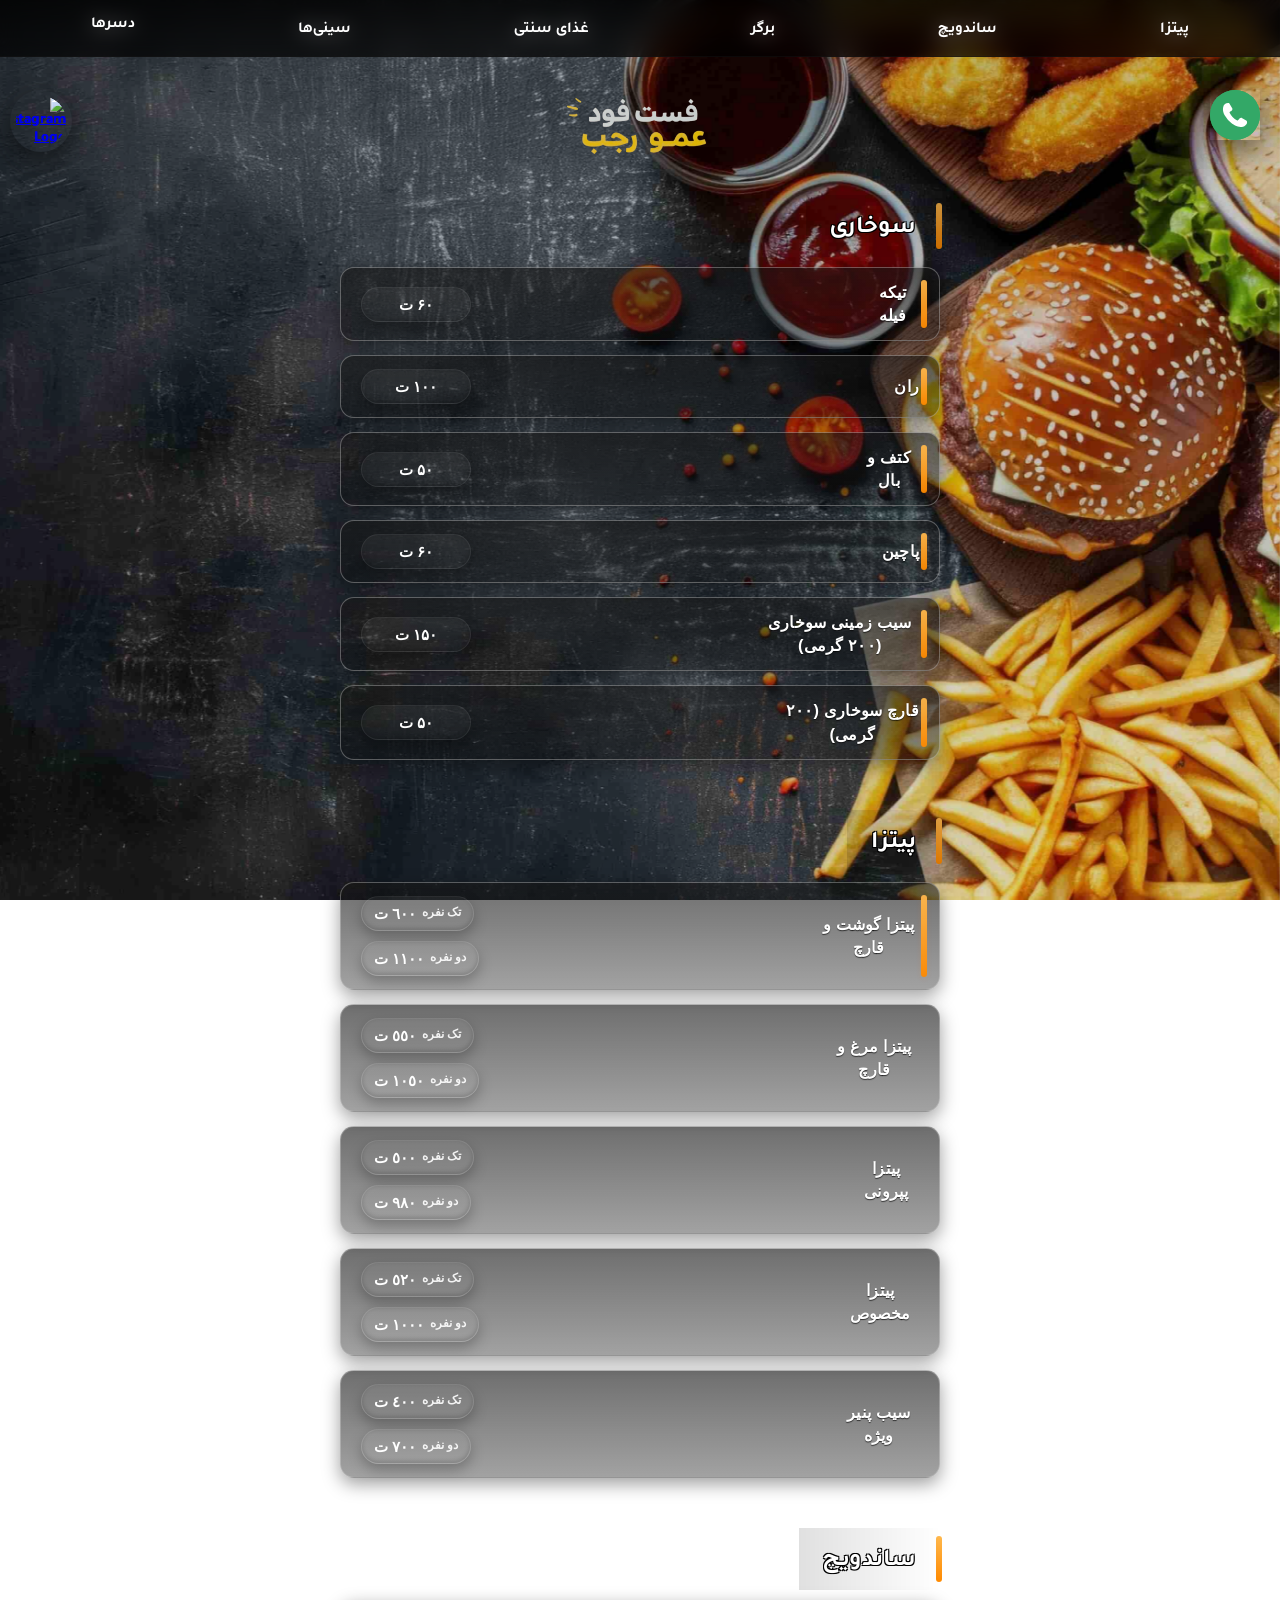
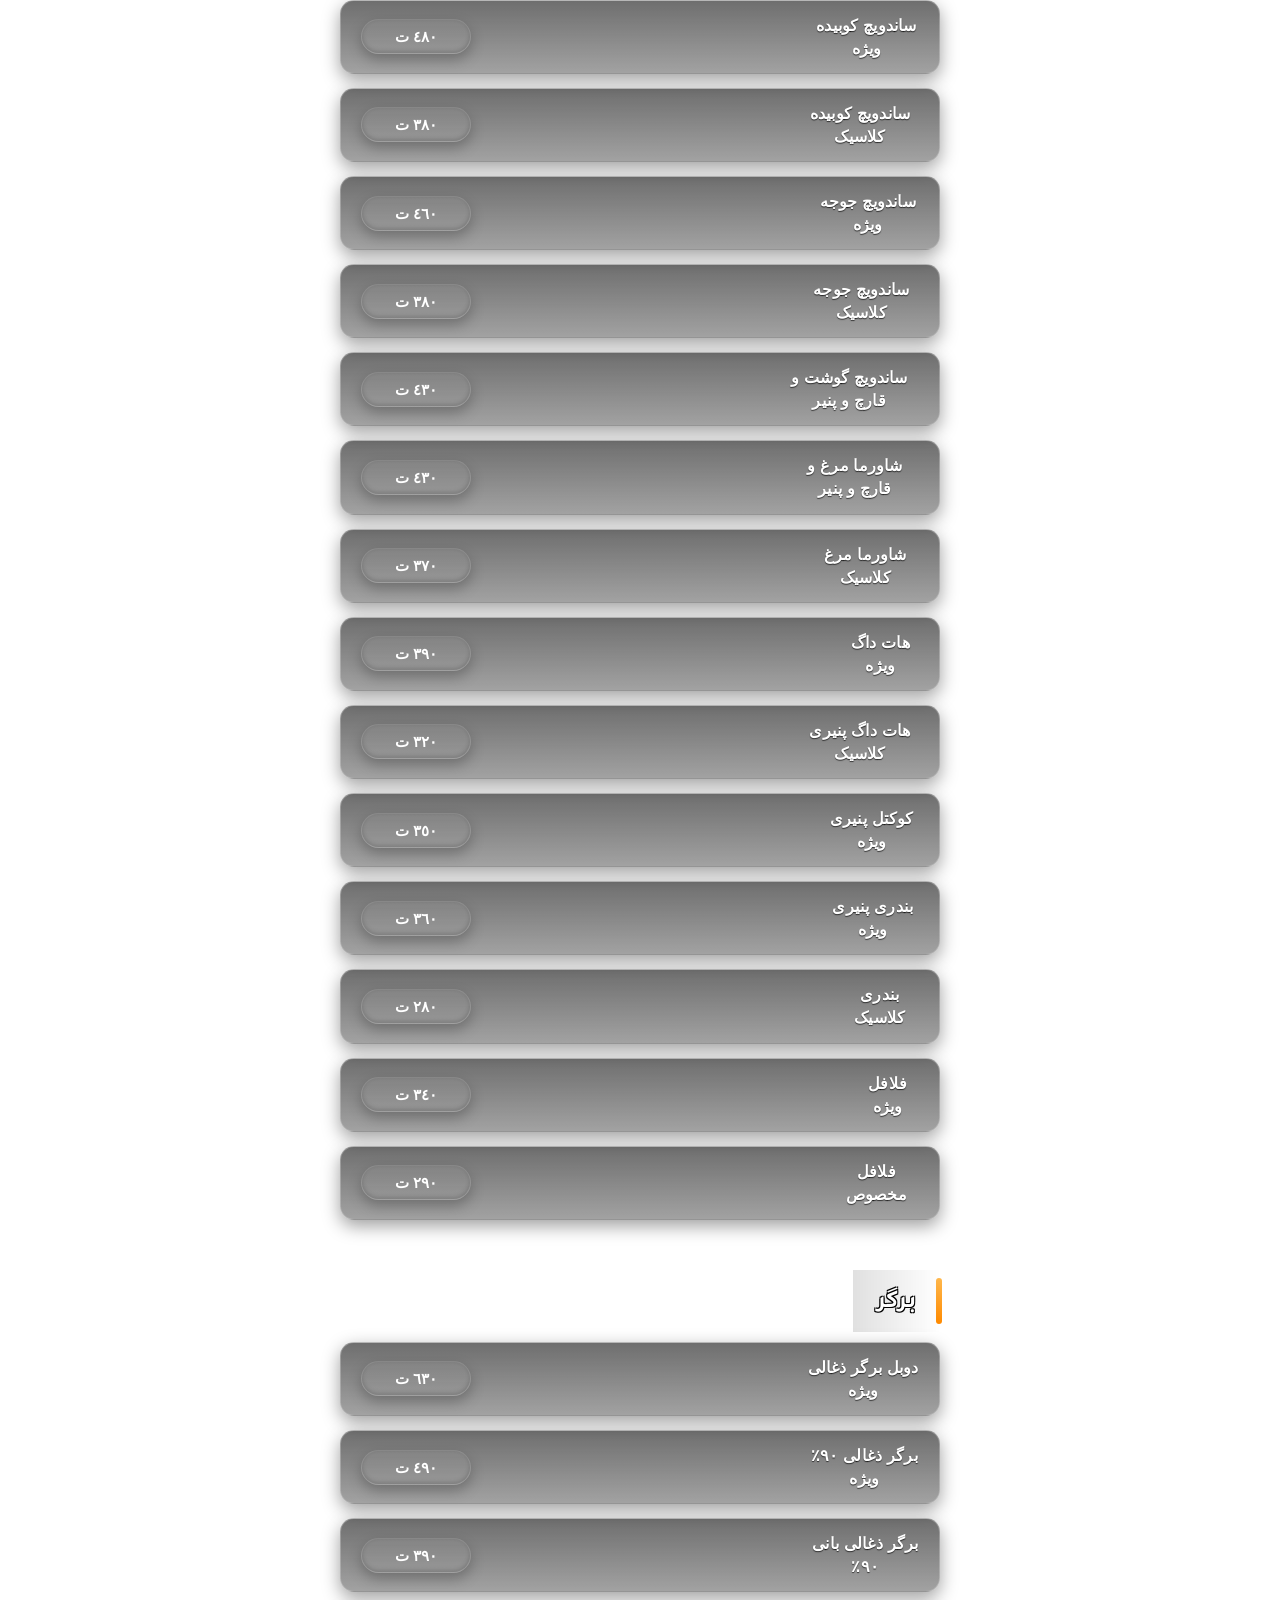
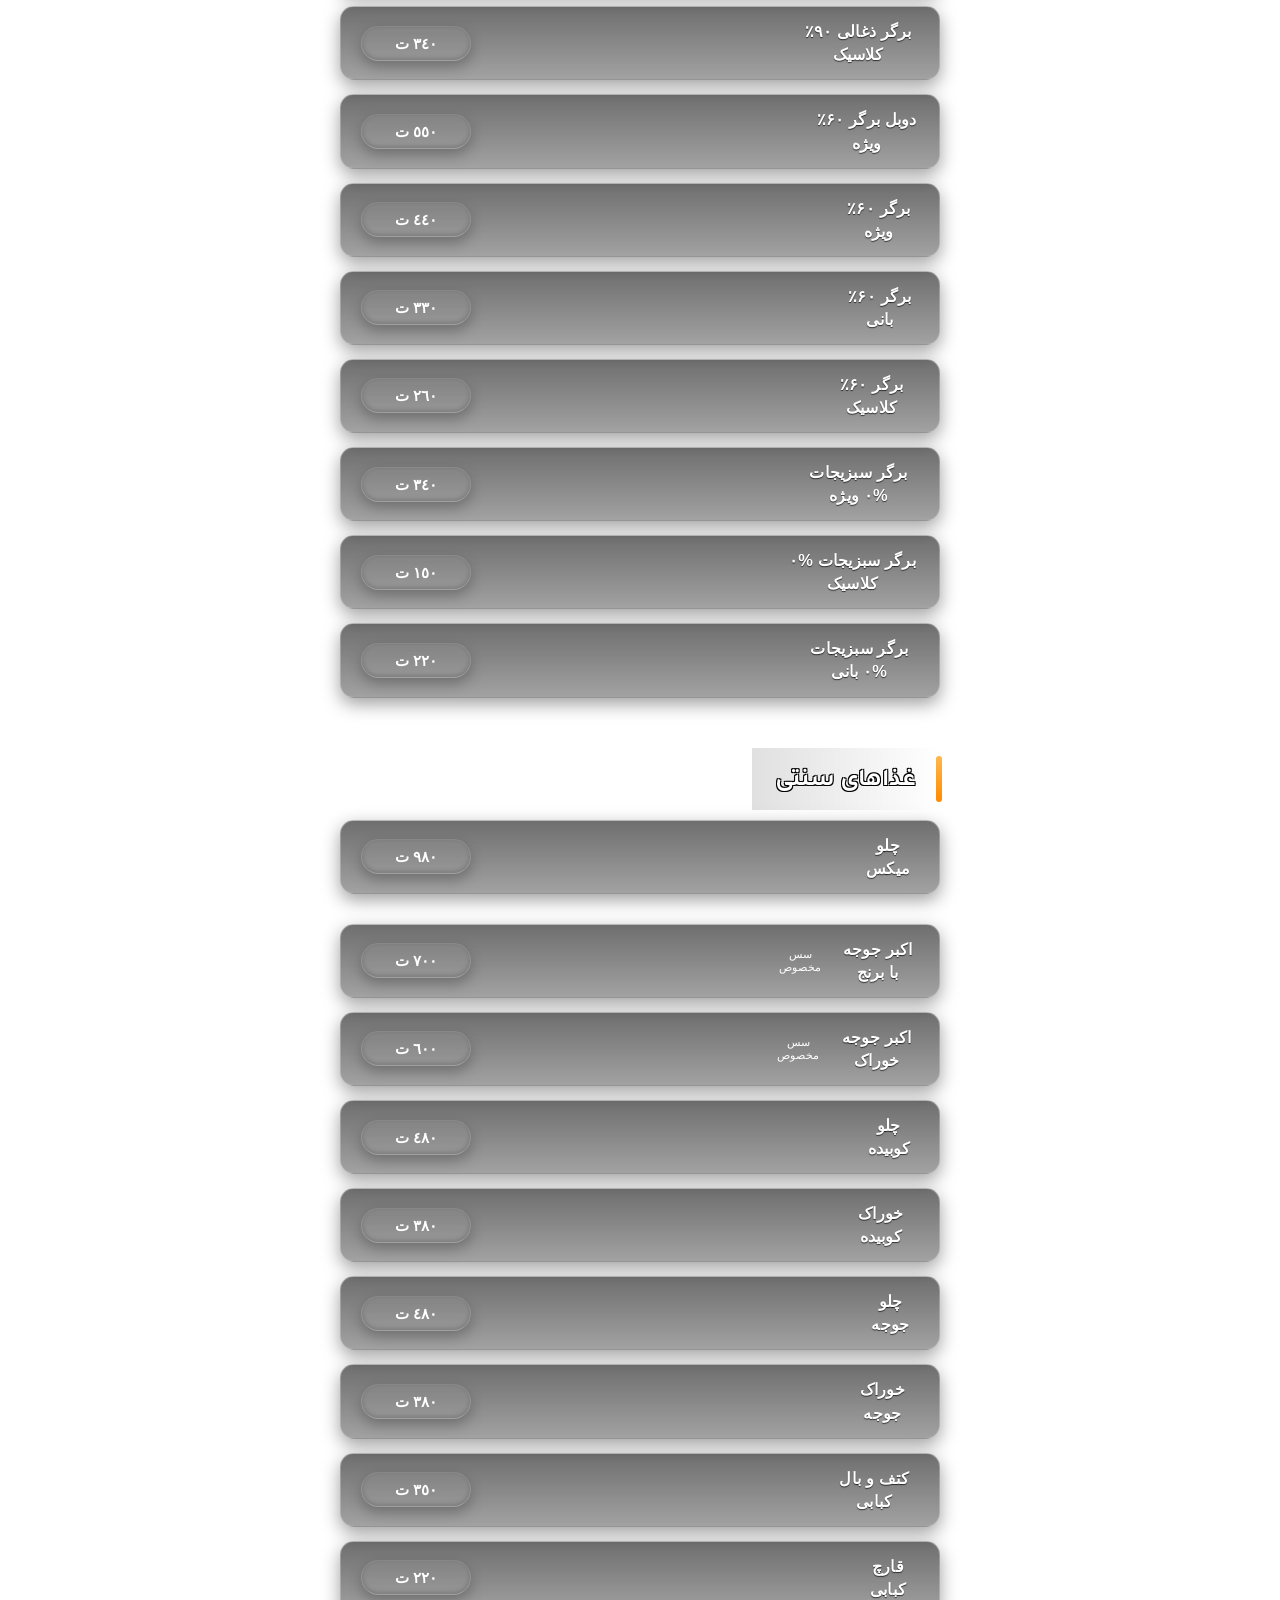
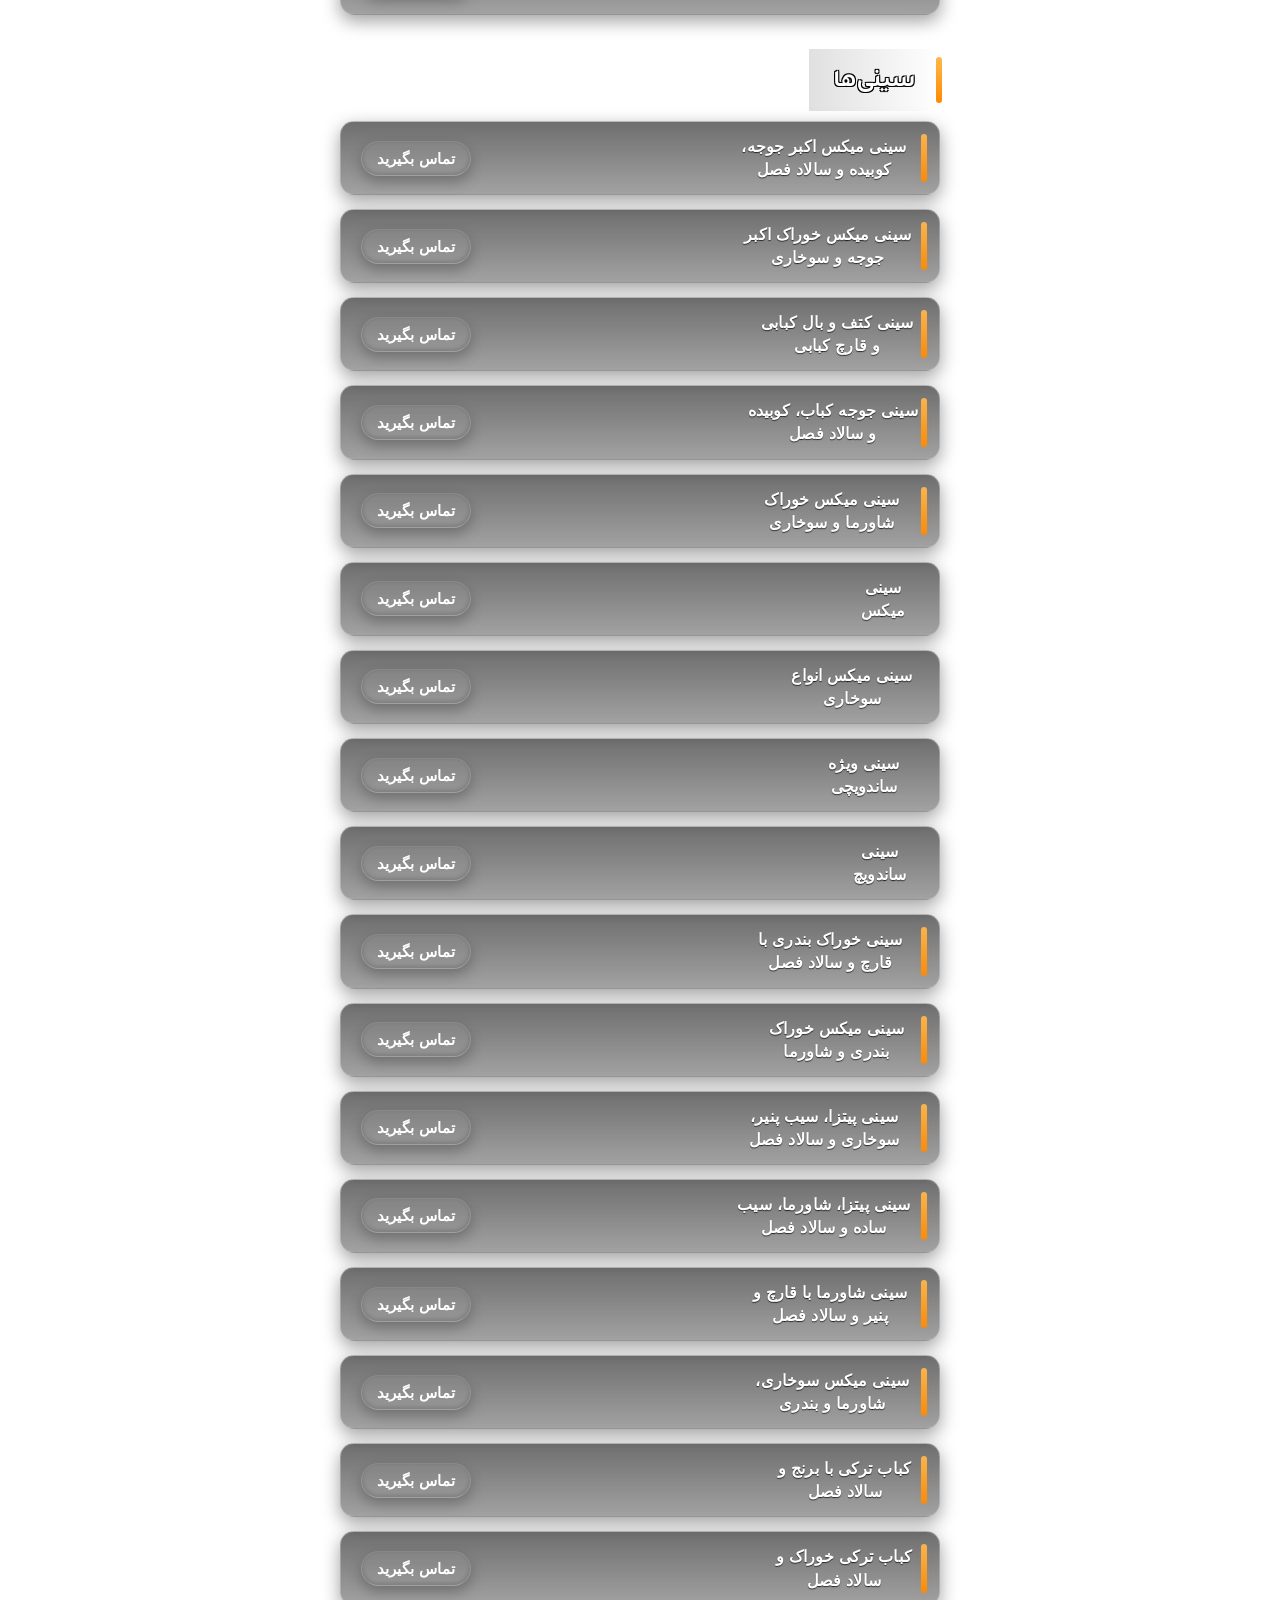
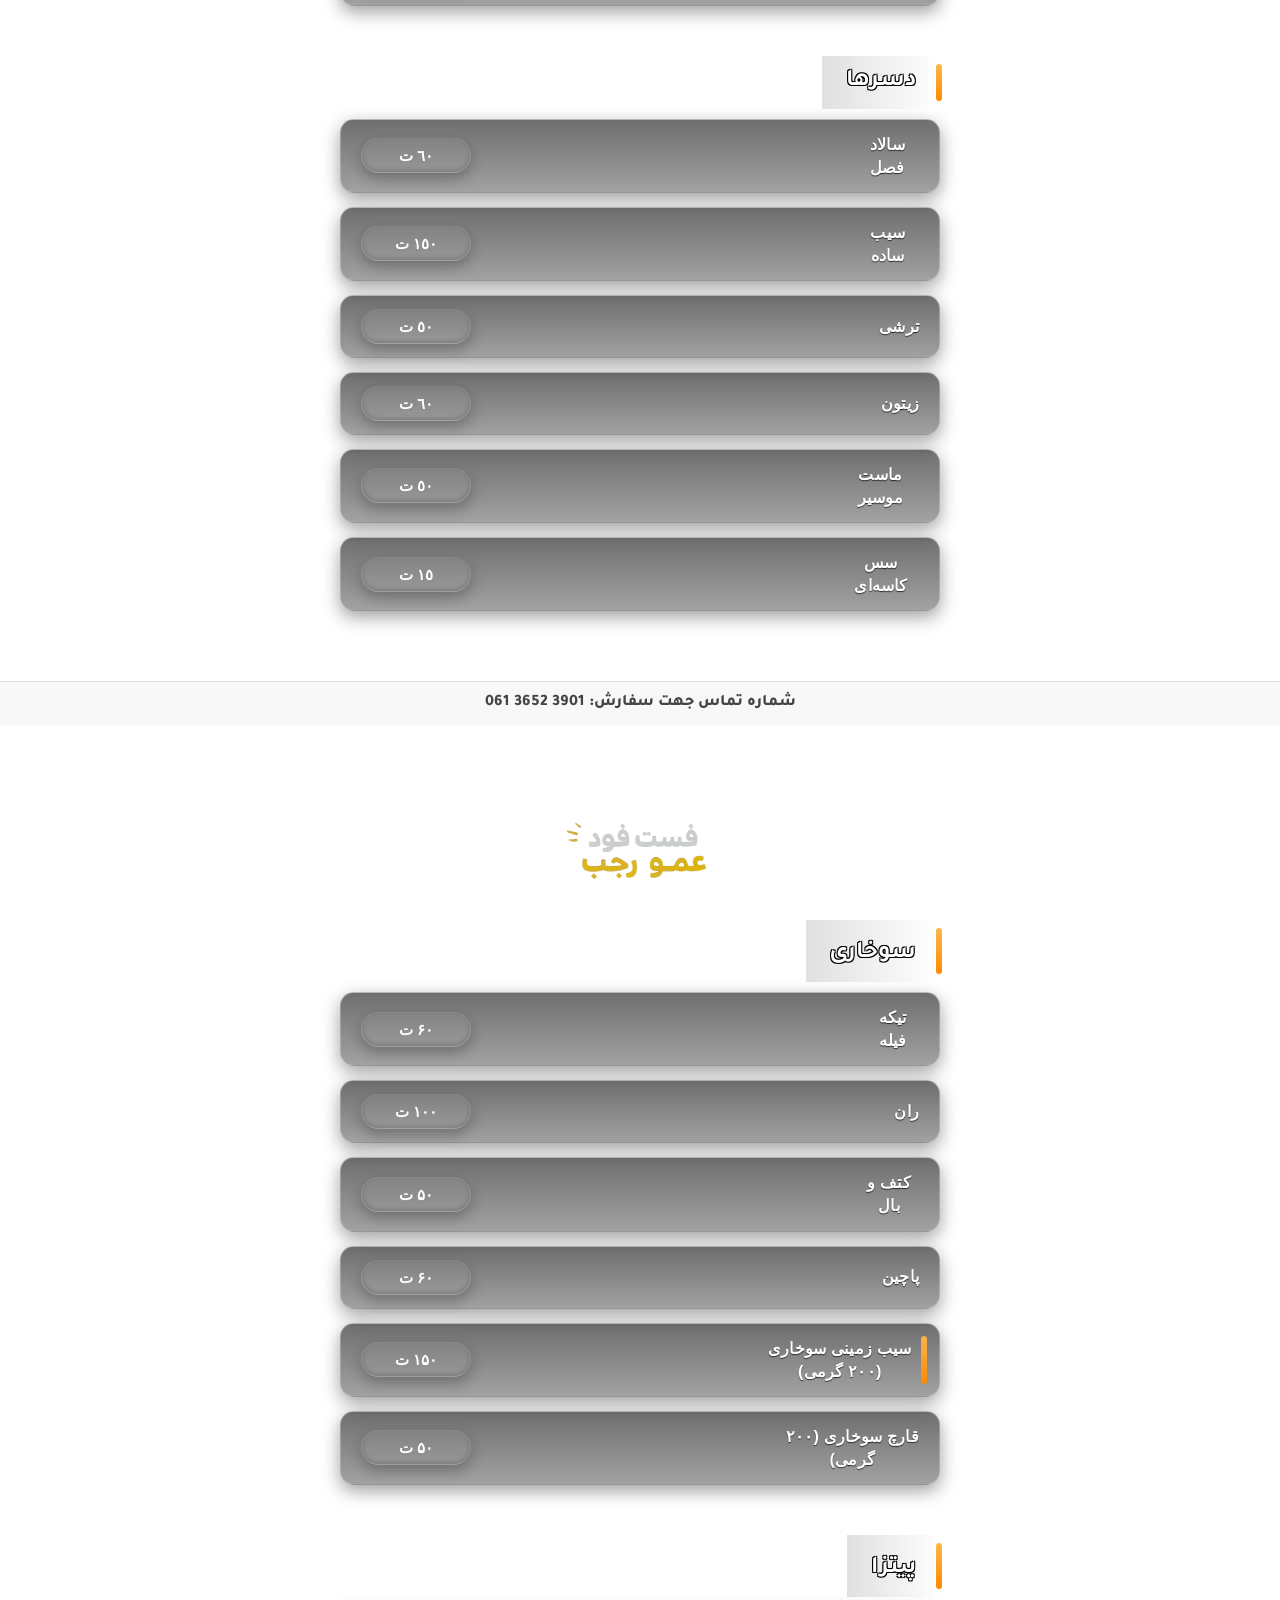
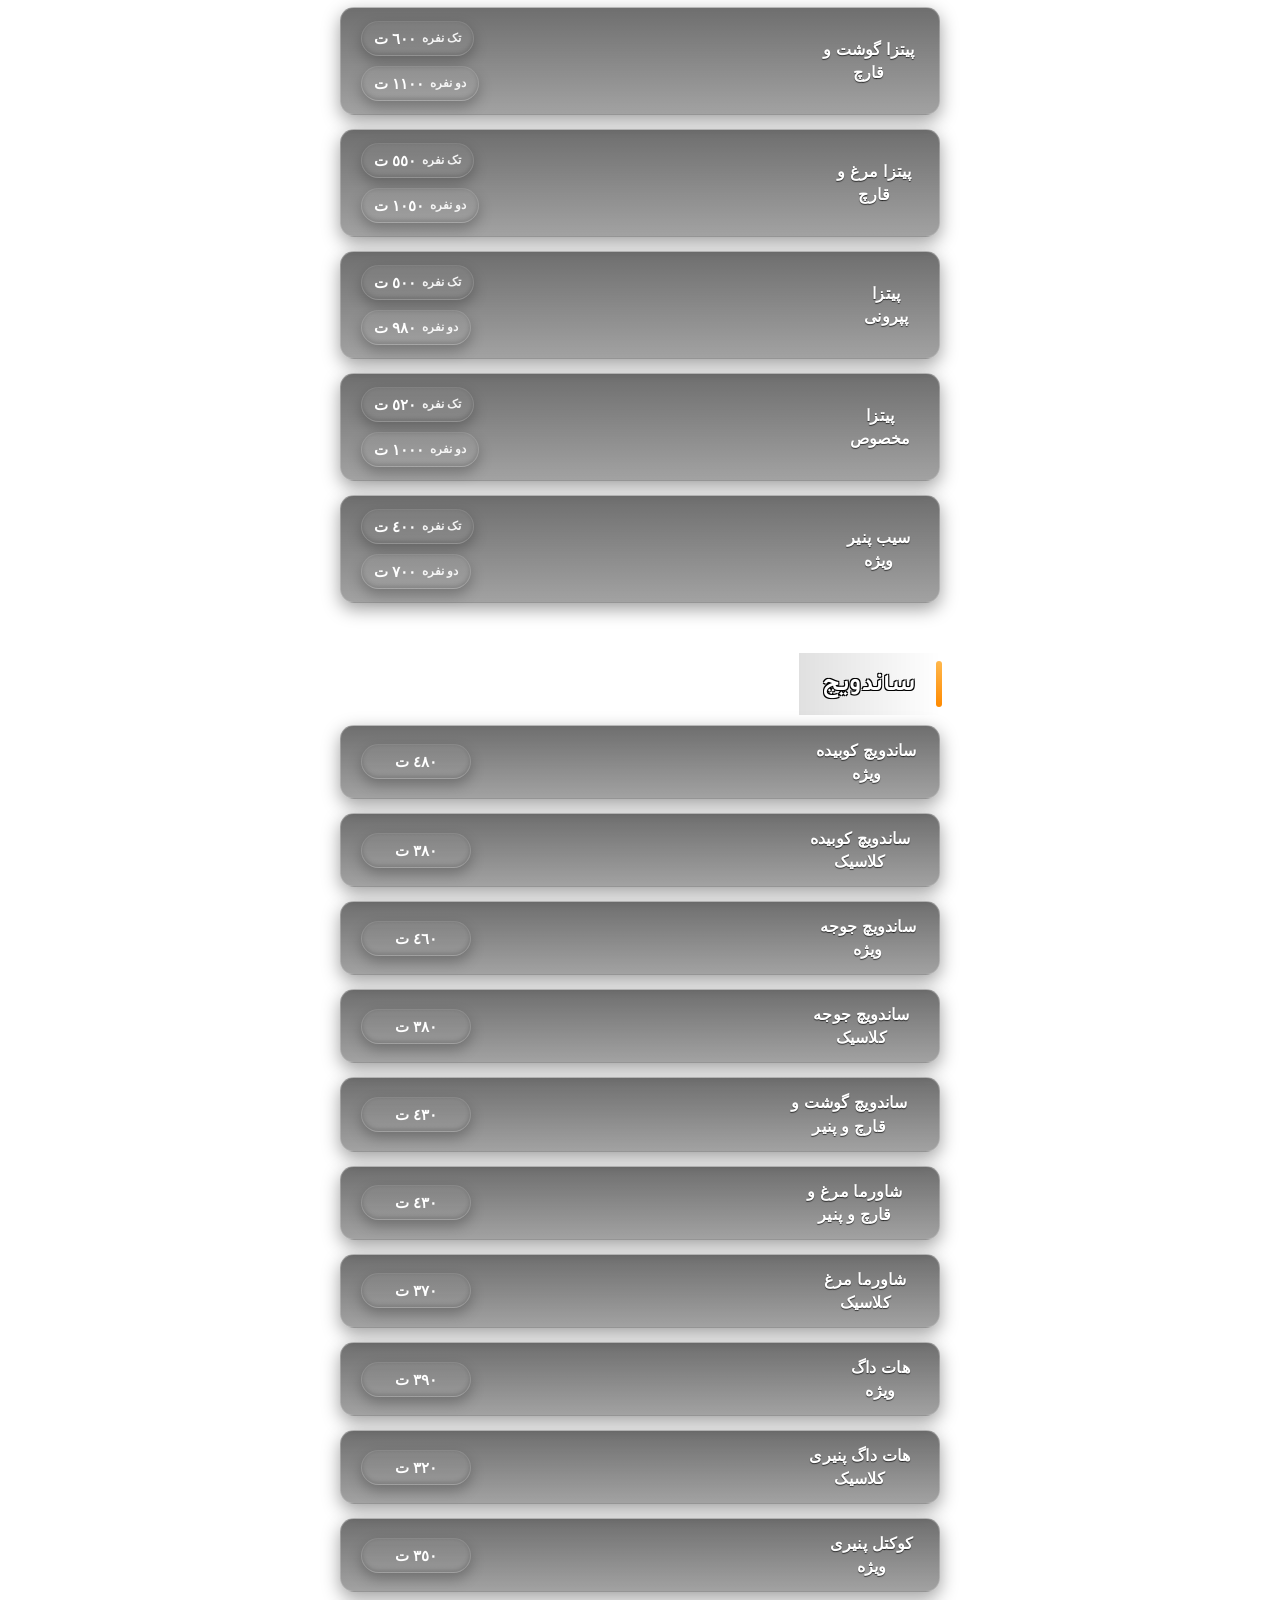
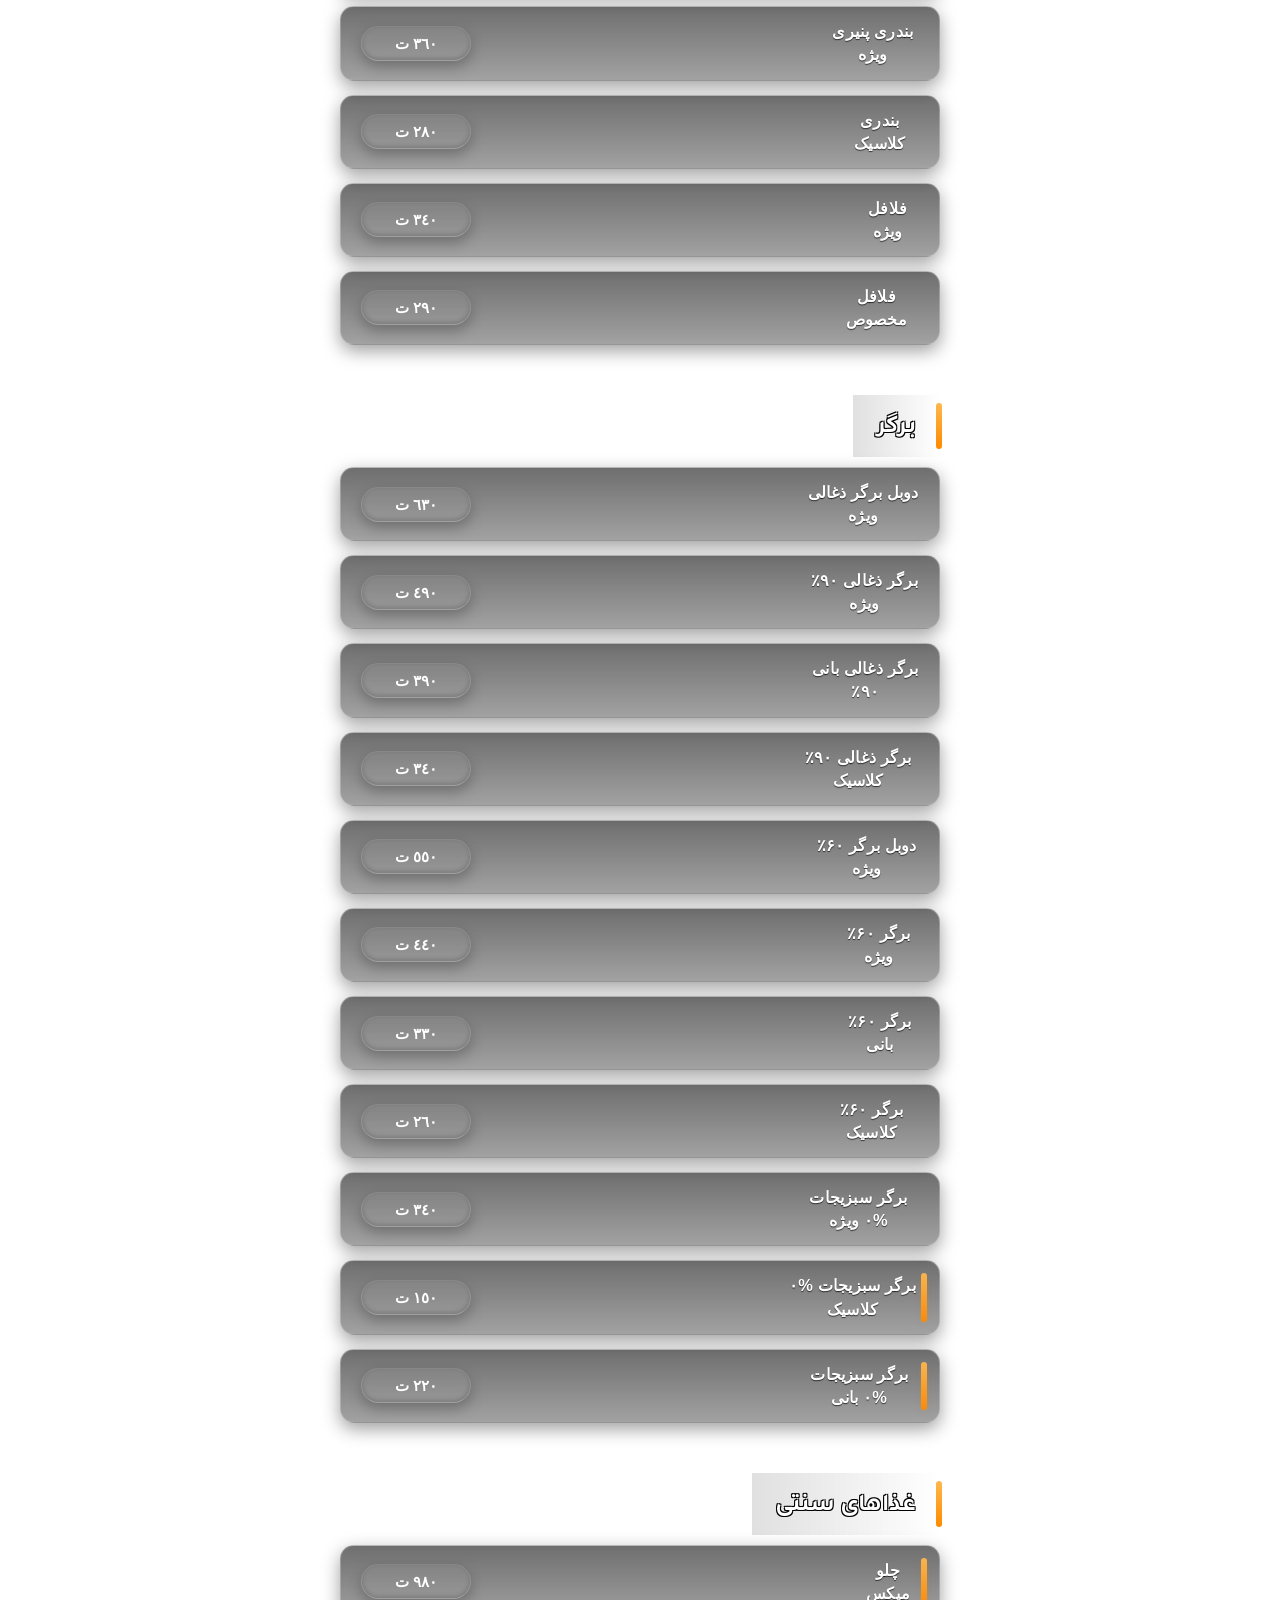
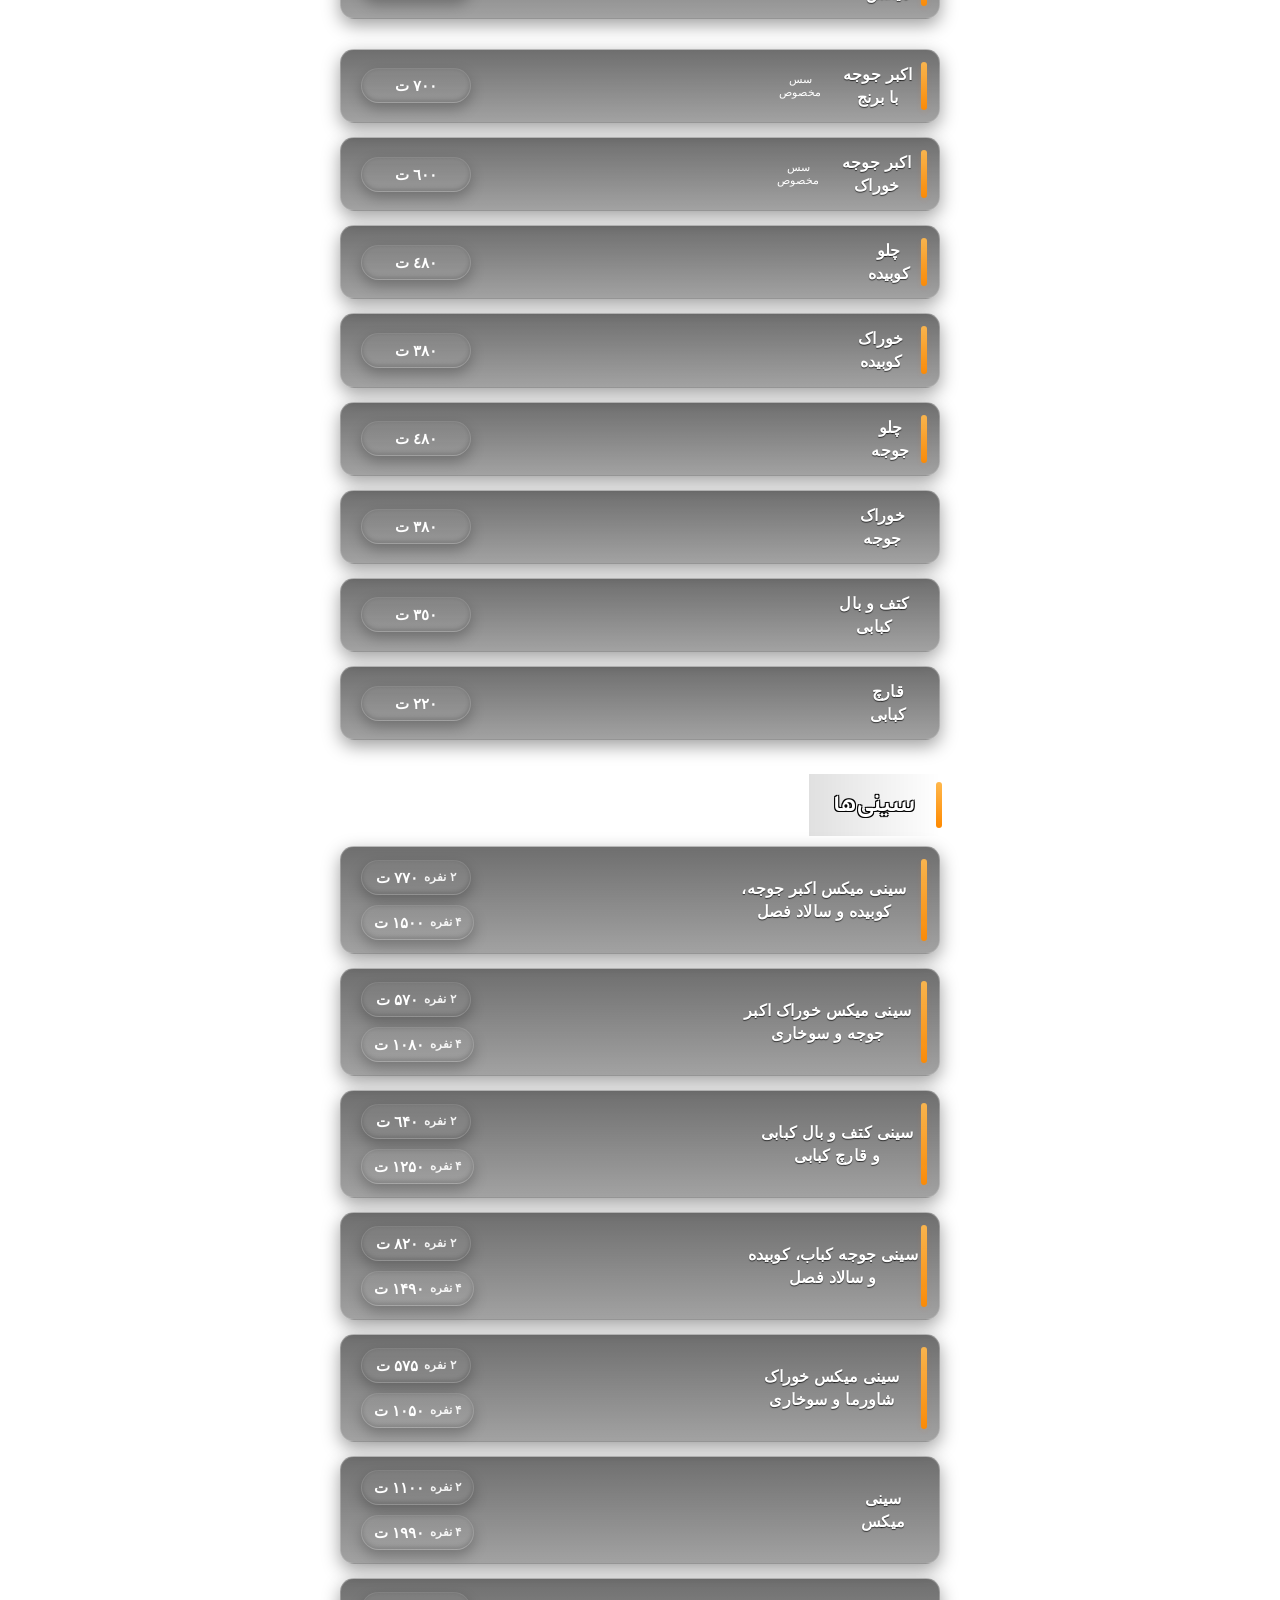
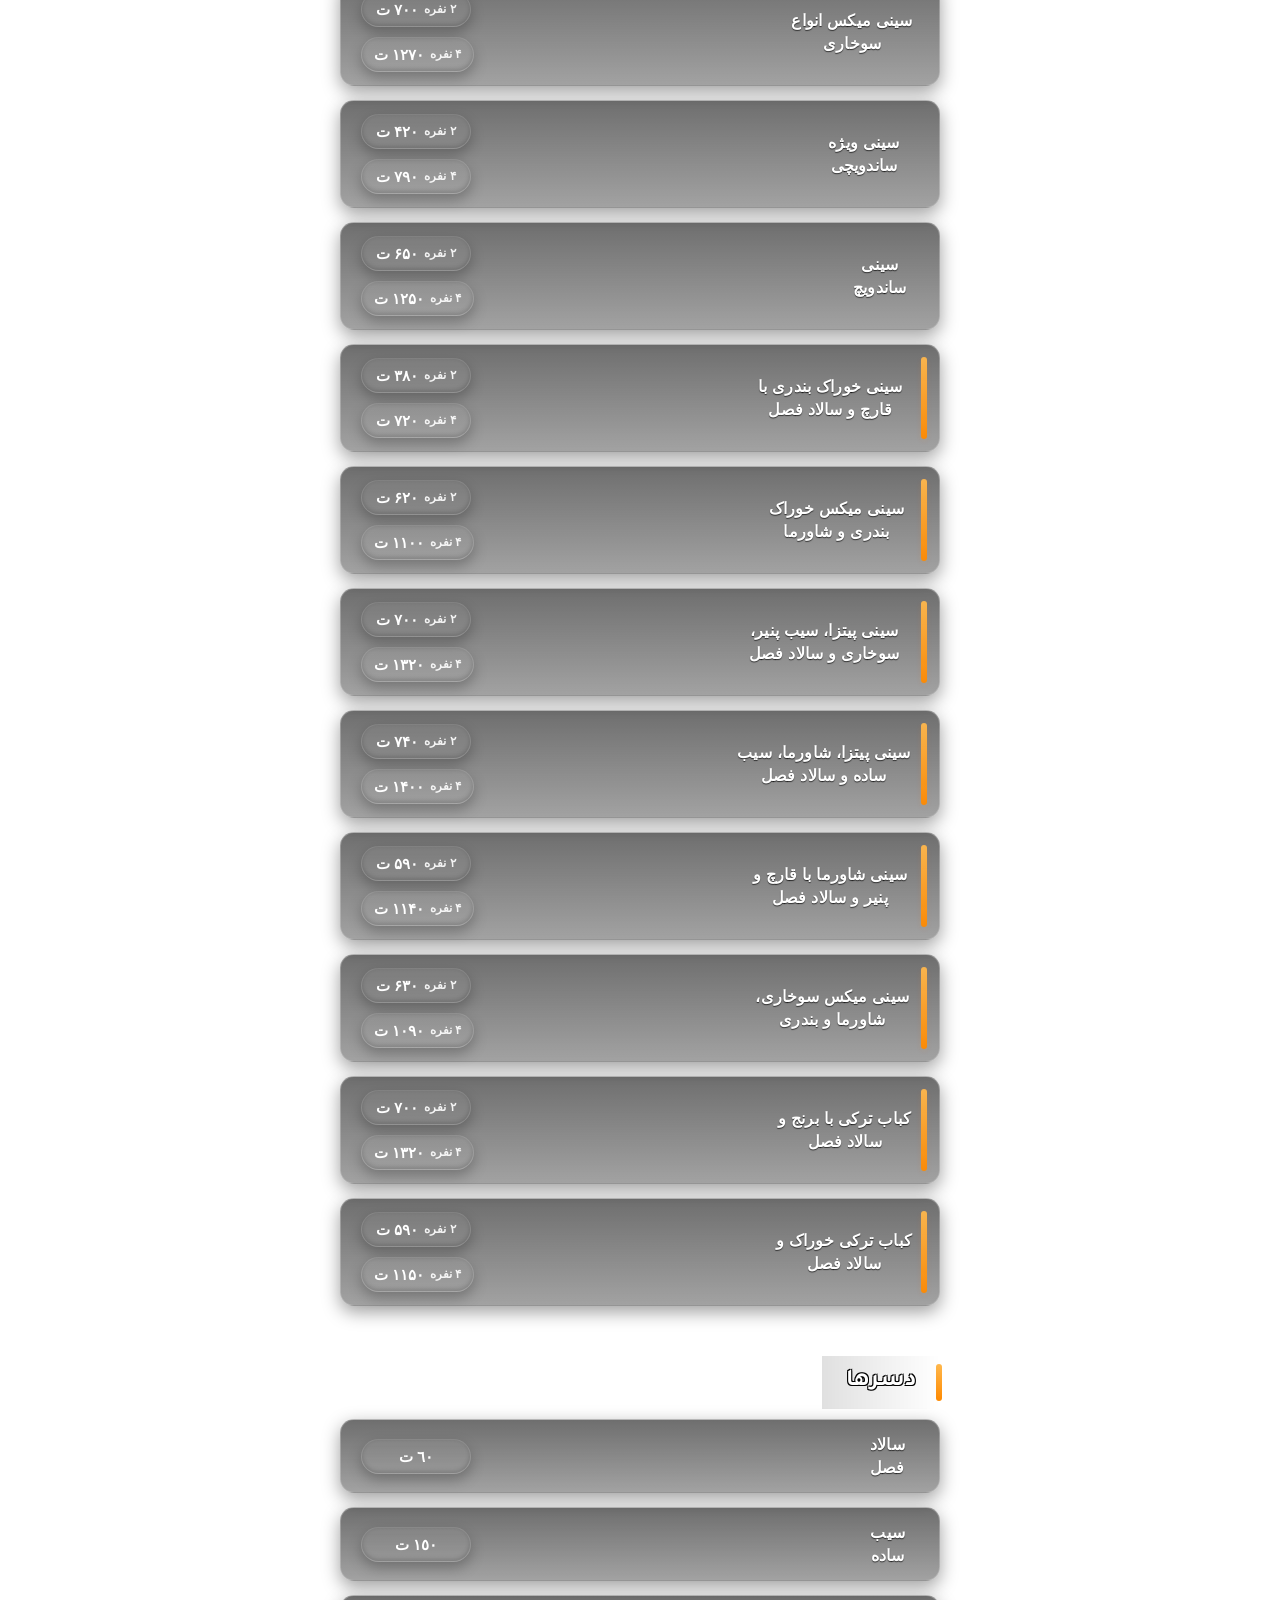
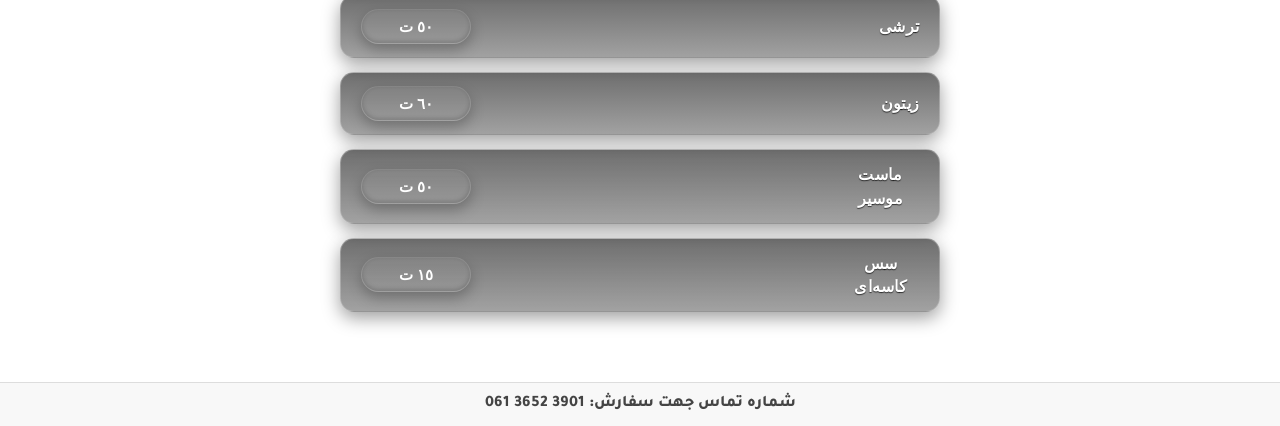
==== commit 6c54abe0: "platter prices omitted" ====
--- a/index.html
+++ b/index.html
@@ -916,14 +916,7 @@
         <div class="card-face card-front">
           <span class="item-title">سینی میکس اکبر جوجه، کوبیده و سالاد فصل</span>
           <div class="prices">
-            <div class="price-entry">
-              <span class="price-size">۲ نفره</span>
-              <span class="price-value">۷۷۰ ت</span>
-            </div>
-            <div class="price-entry">
-              <span class="price-size">۴ نفره</span>
-              <span class="price-value">۱۵۰۰ ت</span>
-            </div>
+            <div class="price-entry"> <span>تماس بگیرید</span> </div>
           </div>
         </div>
         <div class="card-face card-back">
@@ -940,14 +933,7 @@
         <div class="card-face card-front">
           <span class="item-title">سینی میکس خوراک اکبر جوجه و سوخاری</span>
           <div class="prices">
-            <div class="price-entry">
-              <span class="price-size">۲ نفره</span>
-              <span class="price-value">۵۷۰ ت</span>
-            </div>
-            <div class="price-entry">
-              <span class="price-size">۴ نفره</span>
-              <span class="price-value">۱۰۸۰ ت</span>
-            </div>
+            <div class="price-entry"> <span>تماس بگیرید</span> </div>
           </div>
         </div>
         <div class="card-face card-back">
@@ -964,14 +950,7 @@
         <div class="card-face card-front">
           <span class="item-title">سینی کتف و بال کبابی و قارچ کبابی</span>
           <div class="prices">
-            <div class="price-entry">
-              <span class="price-size">۲ نفره</span>
-              <span class="price-value">٦۴۰ ت</span>
-            </div>
-            <div class="price-entry">
-              <span class="price-size">۴ نفره</span>
-              <span class="price-value">۱۲۵۰ ت</span>
-            </div>
+            <div class="price-entry"> <span>تماس بگیرید</span> </div>
           </div>
         </div>
         <div class="card-face card-back">
@@ -988,14 +967,7 @@
         <div class="card-face card-front">
           <span class="item-title">سینی جوجه کباب، کوبیده و سالاد فصل</span>
           <div class="prices">
-            <div class="price-entry">
-              <span class="price-size">۲ نفره</span>
-              <span class="price-value">۸٢۰ ت</span>
-            </div>
-            <div class="price-entry">
-              <span class="price-size">۴ نفره</span>
-              <span class="price-value">۱۴۹۰ ت</span>
-            </div>
+            <div class="price-entry"> <span>تماس بگیرید</span> </div>
           </div>
         </div>
         <div class="card-face card-back">
@@ -1012,14 +984,7 @@
         <div class="card-face card-front">
           <span class="item-title">سینی میکس خوراک شاورما و سوخاری</span>
           <div class="prices">
-            <div class="price-entry">
-              <span class="price-size">۲ نفره</span>
-              <span class="price-value">۵۷۵ ت</span>
-            </div>
-            <div class="price-entry">
-              <span class="price-size">۴ نفره</span>
-              <span class="price-value">۱۰۵۰ ت</span>
-            </div>
+            <div class="price-entry"> <span>تماس بگیرید</span> </div>
           </div>
         </div>
         <div class="card-face card-back">
@@ -1036,14 +1001,7 @@
         <div class="card-face card-front">
           <span class="item-title">سینی میکس</span>
           <div class="prices">
-            <div class="price-entry">
-              <span class="price-size">۲ نفره</span>
-              <span class="price-value">۱۱۰۰ ت</span>
-            </div>
-            <div class="price-entry">
-              <span class="price-size">۴ نفره</span>
-              <span class="price-value">۱۹۹۰ ت</span>
-            </div>
+            <div class="price-entry"> <span>تماس بگیرید</span> </div>
           </div>
         </div>
         <div class="card-face card-back">
@@ -1060,14 +1018,7 @@
         <div class="card-face card-front">
           <span class="item-title">سینی میکس انواع سوخاری</span>
           <div class="prices">
-            <div class="price-entry">
-              <span class="price-size">۲ نفره</span>
-              <span class="price-value">۷۰۰ ت</span>
-            </div>
-            <div class="price-entry">
-              <span class="price-size">۴ نفره</span>
-              <span class="price-value">۱۲۷۰ ت</span>
-            </div>
+            <div class="price-entry"> <span>تماس بگیرید</span> </div>
           </div>
         </div>
         <div class="card-face card-back">
@@ -1084,14 +1035,7 @@
         <div class="card-face card-front">
           <span class="item-title">سینی ویژه ساندویچی</span>
           <div class="prices">
-            <div class="price-entry">
-              <span class="price-size">۲ نفره</span>
-              <span class="price-value">۴۲۰ ت</span>
-            </div>
-            <div class="price-entry">
-              <span class="price-size">۴ نفره</span>
-              <span class="price-value">۷۹۰ ت</span>
-            </div>
+            <div class="price-entry"> <span>تماس بگیرید</span> </div>
           </div>
         </div>
         <div class="card-face card-back">
@@ -1108,14 +1052,7 @@
         <div class="card-face card-front">
           <span class="item-title">سینی ساندویچ</span>
           <div class="prices">
-            <div class="price-entry">
-              <span class="price-size">۲ نفره</span>
-              <span class="price-value">۶۵۰ ت</span>
-            </div>
-            <div class="price-entry">
-              <span class="price-size">۴ نفره</span>
-              <span class="price-value">۱۲۵۰ ت</span>
-            </div>
+            <div class="price-entry"> <span>تماس بگیرید</span> </div>
           </div>
         </div>
         <div class="card-face card-back">
@@ -1132,14 +1069,7 @@
         <div class="card-face card-front">
           <span class="item-title">سینی خوراک بندری با قارچ و سالاد فصل</span>
           <div class="prices">
-            <div class="price-entry">
-              <span class="price-size">۲ نفره</span>
-              <span class="price-value">۳۸۰ ت</span>
-            </div>
-            <div class="price-entry">
-              <span class="price-size">۴ نفره</span>
-              <span class="price-value">۷٢۰ ت</span>
-            </div>
+            <div class="price-entry"> <span>تماس بگیرید</span> </div>
           </div>
         </div>
         <div class="card-face card-back">
@@ -1156,14 +1086,7 @@
         <div class="card-face card-front">
           <span class="item-title">سینی میکس خوراک بندری و شاورما</span>
           <div class="prices">
-            <div class="price-entry">
-              <span class="price-size">۲ نفره</span>
-              <span class="price-value">۶٢۰ ت</span>
-            </div>
-            <div class="price-entry">
-              <span class="price-size">۴ نفره</span>
-              <span class="price-value">۱۱۰۰ ت</span>
-            </div>
+            <div class="price-entry"> <span>تماس بگیرید</span> </div>
           </div>
         </div>
         <div class="card-face card-back">
@@ -1180,14 +1103,7 @@
         <div class="card-face card-front">
           <span class="item-title">سینی پیتزا، سیب پنیر، سوخاری و سالاد فصل</span>
           <div class="prices">
-            <div class="price-entry">
-              <span class="price-size">۲ نفره</span>
-              <span class="price-value">۷۰۰ ت</span>
-            </div>
-            <div class="price-entry">
-              <span class="price-size">۴ نفره</span>
-              <span class="price-value">۱۳۲۰ ت</span>
-            </div>
+            <div class="price-entry"> <span>تماس بگیرید</span> </div>
           </div>
         </div>
         <div class="card-face card-back">
@@ -1204,14 +1120,7 @@
         <div class="card-face card-front">
           <span class="item-title">سینی پیتزا، شاورما، سیب ساده و سالاد فصل</span>
           <div class="prices">
-            <div class="price-entry">
-              <span class="price-size">۲ نفره</span>
-              <span class="price-value">۷۴۰ ت</span>
-            </div>
-            <div class="price-entry">
-              <span class="price-size">۴ نفره</span>
-              <span class="price-value">۱۴۰۰ ت</span>
-            </div>
+            <div class="price-entry"> <span>تماس بگیرید</span> </div>
           </div>
         </div>
         <div class="card-face card-back">
@@ -1228,14 +1137,7 @@
         <div class="card-face card-front">
           <span class="item-title">سینی شاورما با قارچ و پنیر و سالاد فصل</span>
           <div class="prices">
-            <div class="price-entry">
-              <span class="price-size">۲ نفره</span>
-              <span class="price-value">۵۹۰ ت</span>
-            </div>
-            <div class="price-entry">
-              <span class="price-size">۴ نفره</span>
-              <span class="price-value">۱۱۴۰ ت</span>
-            </div>
+            <div class="price-entry"> <span>تماس بگیرید</span> </div>
           </div>
         </div>
         <div class="card-face card-back">
@@ -1252,14 +1154,7 @@
         <div class="card-face card-front">
           <span class="item-title">سینی میکس سوخاری، شاورما و بندری</span>
           <div class="prices">
-            <div class="price-entry">
-              <span class="price-size">۲ نفره</span>
-              <span class="price-value">۶۳۰ ت</span>
-            </div>
-            <div class="price-entry">
-              <span class="price-size">۴ نفره</span>
-              <span class="price-value">۱۰۹۰ ت</span>
-            </div>
+            <div class="price-entry"> <span>تماس بگیرید</span> </div>
           </div>
         </div>
         <div class="card-face card-back">
@@ -1276,14 +1171,7 @@
         <div class="card-face card-front">
           <span class="item-title">کباب ترکی با برنج و سالاد فصل</span>
           <div class="prices">
-            <div class="price-entry">
-              <span class="price-size">۲ نفره</span>
-              <span class="price-value">۷۰۰ ت</span>
-            </div>
-            <div class="price-entry">
-              <span class="price-size">۴ نفره</span>
-              <span class="price-value">۱۳٢۰ ت</span>
-            </div>
+            <div class="price-entry"> <span>تماس بگیرید</span> </div>
           </div>
         </div>
         <div class="card-face card-back">
@@ -1300,14 +1188,7 @@
         <div class="card-face card-front">
           <span class="item-title">کباب ترکی خوراک و سالاد فصل</span>
           <div class="prices">
-            <div class="price-entry">
-              <span class="price-size">۲ نفره</span>
-              <span class="price-value">۵۹۰ ت</span>
-            </div>
-            <div class="price-entry">
-              <span class="price-size">۴ نفره</span>
-              <span class="price-value">۱۱۵۰ ت</span>
-            </div>
+            <div class="price-entry"> <span>تماس بگیرید</span> </div>
           </div>
         </div>
         <div class="card-face card-back">
@@ -1525,3 +1406,1530 @@
 
 </body>
 </html>
+<!DOCTYPE html>
+<html dir="rtl" lang="ar">
+<head>
+  <meta charset="utf-8"/>
+  <meta name="viewport" content="width=device-width, initial-scale=1.0"/>
+  <title>فست فود عمو رجب</title>
+
+  <link href="https://fonts.googleapis.com/css2?family=Vazirmatn:wght@400;700&display=swap" rel="stylesheet"/>
+  <link href="https://fonts.googleapis.com/css2?family=Tajawal:wght@400;700&display=swap" rel="stylesheet"/>
+  <link rel="stylesheet" href="style.css" type="text/css"/>
+</head>
+
+<body>
+
+  <!-- Navbar -->
+  <nav class="navbar">
+    <a href="#pizza">پیتزا</a>
+    <a href="#sandwiches">ساندویچ</a>
+    <a href="#burgers">برگر</a>
+    <a href="#traditional-food">غذای سنتی</a>
+    <a href="#platters">سینی‌ها</a>
+    <a href="#desserts">دسرها</a>
+
+  </nav>
+
+  <!-- Logo -->
+  <img class="logo" src="images/amoo-rajab.png" alt="عمو رجب"/>
+
+  <!-- Menu content -->
+  <div class="menu-container">
+    <!-- ===== FRIED (سوخاری) ===== -->
+<section id="fried">
+  <h2>سوخاری</h2>
+
+  <div class="menu-block">
+    <div class="menu-item-card">
+      <button class="menu-item" type="button">
+        <div class="card-face card-front">
+          <span class="item-title">تیکه فیله</span>
+          <div class="prices">
+            <div class="price-entry">
+              <span class="price-value">۶۰ ت</span>
+            </div>
+          </div>
+        </div>
+      </button>
+    </div>
+  </div>
+
+  <div class="menu-block">
+    <div class="menu-item-card">
+      <button class="menu-item" type="button">
+        <div class="card-face card-front">
+          <span class="item-title">ران</span>
+          <div class="prices">
+            <div class="price-entry">
+              <span class="price-value">۱۰۰ ت</span>
+            </div>
+          </div>
+        </div>
+      </button>
+    </div>
+  </div>
+
+  <div class="menu-block">
+    <div class="menu-item-card">
+      <button class="menu-item" type="button">
+        <div class="card-face card-front">
+          <span class="item-title">کتف و بال</span>
+          <div class="prices">
+            <div class="price-entry">
+              <span class="price-value">۵۰ ت</span>
+            </div>
+          </div>
+        </div>
+      </button>
+    </div>
+  </div>
+
+  <div class="menu-block">
+    <div class="menu-item-card">
+      <button class="menu-item" type="button">
+        <div class="card-face card-front">
+          <span class="item-title">پاچین</span>
+          <div class="prices">
+            <div class="price-entry">
+              <span class="price-value">۶۰ ت</span>
+            </div>
+          </div>
+        </div>
+      </button>
+    </div>
+  </div>
+
+  <div class="menu-block">
+    <div class="menu-item-card">
+      <button class="menu-item" type="button">
+        <div class="card-face card-front">
+          <span class="item-title">سیب زمینی سوخاری (۲۰۰ گرمی)</span>
+          <div class="prices">
+            <div class="price-entry">
+              <span class="price-value">۱۵۰ ت</span>
+            </div>
+          </div>
+        </div>
+      </button>
+    </div>
+  </div>
+
+  <div class="menu-block">
+    <div class="menu-item-card">
+      <button class="menu-item" type="button">
+        <div class="card-face card-front">
+          <span class="item-title">قارچ سوخاری (۲۰۰ گرمی)</span>
+          <div class="prices">
+            <div class="price-entry">
+              <span class="price-value">۵۰ ت</span>
+            </div>
+          </div>
+        </div>
+      </button>
+    </div>
+  </div>
+
+</section>
+    <!-- ===== PIZZA ===== -->
+    <section id="pizza">
+      <h2 id="hero">پیتزا</h2>
+
+
+      <!-- پیتزا گوشت و قارچ -->
+      <div class="menu-block">
+        <div class="menu-item-card">
+          <button class="menu-item flip-trigger" type="button">
+            <div class="card-face card-front">
+              <span class="item-title">پیتزا گوشت و قارچ</span>
+              <div class="prices">
+                <div class="price-entry">
+                  <span class="price-size">تک نفره</span>
+                  <span class="price-value">٦٠۰ ت</span>
+                </div>
+                <div class="price-entry">
+                  <span class="price-size">دو نفره</span>
+                  <span class="price-value">١١٠۰ ت</span>
+                </div>
+              </div>
+            </div>
+            <div class="card-face card-back">
+              <p>گوشت چرخ شده، قارچ، پنیر</p>
+            </div>
+          </button>
+        </div>
+      </div>
+
+      <!-- پیتزا مرغ و قارچ -->
+      <div class="menu-block">
+        <div class="menu-item-card">
+          <button class="menu-item flip-trigger" type="button">
+            <div class="card-face card-front">
+              <span class="item-title">پیتزا مرغ و قارچ</span>
+              <div class="prices">
+                <div class="price-entry">
+                  <span class="price-size">تک نفره</span>
+                  <span class="price-value">٥٥٠ ت</span>
+                </div>
+                <div class="price-entry">
+                  <span class="price-size">دو نفره</span>
+                  <span class="price-value">١٠٥۰ ت</span>
+                </div>
+              </div>
+            </div>
+            <div class="card-face card-back">
+              <p>شاورما مرغ و قارچ و پنیر</p>
+            </div>
+          </button>
+        </div>
+      </div>
+
+      <!-- پیتزا پپرونی -->
+      <div class="menu-block">
+        <div class="menu-item-card">
+          <button class="menu-item flip-trigger" type="button">
+            <div class="card-face card-front">
+              <span class="item-title">پیتزا پپرونی</span>
+              <div class="prices">
+                <div class="price-entry">
+                  <span class="price-size">تک نفره</span>
+                  <span class="price-value">٥٠۰ ت</span>
+                </div>
+                <div class="price-entry">
+                  <span class="price-size">دو نفره</span>
+                  <span class="price-value">٩٨۰ ت</span>
+                </div>
+              </div>
+            </div>
+            <div class="card-face card-back">
+              <p>پپرونی، قارچ و پنیر</p>
+            </div>
+          </button>
+        </div>
+      </div>
+
+      <!-- پیتزا مخصوص -->
+      <div class="menu-block">
+        <div class="menu-item-card">
+          <button class="menu-item flip-trigger" type="button">
+            <div class="card-face card-front">
+              <span class="item-title">پیتزا مخصوص</span>
+              <div class="prices">
+                <div class="price-entry">
+                  <span class="price-size">تک نفره</span>
+                  <span class="price-value">٥٢۰ ت</span>
+                </div>
+                <div class="price-entry">
+                  <span class="price-size">دو نفره</span>
+                  <span class="price-value">١٠٠۰ ت</span>
+                </div>
+              </div>
+            </div>
+            <div class="card-face card-back">
+              <p>ژامبون، قارچ و پنیر، مرغ ریش ریش شده</p>
+            </div>
+          </button>
+        </div>
+      </div>
+
+      <!-- سیب پنیر ویژه -->
+      <div class="menu-block">
+        <div class="menu-item-card">
+          <button class="menu-item flip-trigger" type="button">
+            <div class="card-face card-front">
+              <span class="item-title">سیب پنیر ویژه</span>
+              <div class="prices">
+                <div class="price-entry">
+                  <span class="price-size">تک نفره</span>
+                  <span class="price-value">٤۰۰ ت</span>
+                </div>
+                <div class="price-entry">
+                  <span class="price-size">دو نفره</span>
+                  <span class="price-value">٧٠۰ ت</span>
+                </div>
+              </div>
+            </div>
+            <div class="card-face card-back">
+              <p>سیب، قارچ و پنیر و ژامبون</p>
+            </div>
+          </button>
+        </div>
+      </div>
+
+    </section>
+
+    <!-- ===== SANDWICHES ===== -->
+    <section id="sandwiches">
+      <h2>ساندویچ</h2>
+
+      <!-- NOTE: names & prices approximated from photo, fix as needed -->
+
+      <!-- ساندویچ کوبیده ویژه -->
+      <div class="menu-block">
+        <div class="menu-item-card">
+          <button class="menu-item flip-trigger" type="button">
+            <div class="card-face card-front">
+              <span class="item-title">ساندویچ کوبیده ویژه</span>
+              <div class="prices">
+                <div class="price-entry">
+                  <span class="price-value">٤٨۰ ت</span>
+                </div>
+              </div>
+            </div>
+            <div class="card-face card-back">
+              <p>دو سیخ کوبیده ۱۰۰ گرمی، مرغ ریش‌ریش شده، قارچ و پنیر</p>
+            </div>
+          </button>
+        </div>
+      </div>
+
+      <!-- ساندویچ کوبیده کلاسیک -->
+      <div class="menu-block">
+        <div class="menu-item-card">
+          <button class="menu-item flip-trigger" type="button">
+            <div class="card-face card-front">
+              <span class="item-title">ساندویچ کوبیده کلاسیک</span>
+              <div class="prices">
+                <div class="price-entry">
+                  <span class="price-value">٣۸۰ ت</span>
+                </div>
+              </div>
+            </div>
+            <div class="card-face card-back">
+              <p>دو سیخ کوبیده ۱۰۰ گرمی</p>
+            </div>
+          </button>
+        </div>
+      </div>
+
+      <!-- ساندویچ جوجه ویژه -->
+      <div class="menu-block">
+        <div class="menu-item-card">
+          <button class="menu-item flip-trigger" type="button">
+            <div class="card-face card-front">
+              <span class="item-title">ساندویچ جوجه ویژه</span>
+              <div class="prices">
+                <div class="price-entry">
+                  <span class="price-value">٤٦۰ ت</span>
+                </div>
+              </div>
+            </div>
+            <div class="card-face card-back">
+              <p>یک سیخ جوجه ۲۵۰ گرمی، قارچ و پنیر</p>
+            </div>
+          </button>
+        </div>
+      </div>
+
+      <!-- ساندویچ جوجه کلاسیک -->
+      <div class="menu-block">
+        <div class="menu-item-card">
+          <button class="menu-item flip-trigger" type="button">
+            <div class="card-face card-front">
+              <span class="item-title">ساندویچ جوجه کلاسیک</span>
+              <div class="prices">
+                <div class="price-entry">
+                  <span class="price-value">٣٨۰ ت</span>
+                </div>
+              </div>
+            </div>
+            <div class="card-face card-back">
+              <p>یک سیخ جوجه ۲۵۰ گرمی</p>
+            </div>
+          </button>
+        </div>
+      </div>
+
+      <!-- ساندویچ گوشت و قارچ و پنیر -->
+      <div class="menu-block">
+        <div class="menu-item-card">
+          <button class="menu-item flip-trigger" type="button">
+            <div class="card-face card-front">
+              <span class="item-title">ساندویچ گوشت و قارچ و پنیر</span>
+              <div class="prices">
+                <div class="price-entry">
+                  <span class="price-value">٤٣۰ ت</span>
+                </div>
+              </div>
+            </div>
+            <div class="card-face card-back">
+              <p>۱۳۰ گرم گوشت چرخ‌ شده، قارچ ۱۰۰ گرم، پنیر ۱۰۰ گرم</p>
+            </div>
+          </button>
+        </div>
+      </div>
+
+      <!-- شاورما مرغ و قارچ و پنیر -->
+      <div class="menu-block">
+        <div class="menu-item-card">
+          <button class="menu-item flip-trigger" type="button">
+            <div class="card-face card-front">
+              <span class="item-title">شاورما مرغ و قارچ و پنیر</span>
+              <div class="prices">
+                <div class="price-entry">
+                  <span class="price-value">٤٣۰ ت</span>
+                </div>
+              </div>
+            </div>
+            <div class="card-face card-back">
+              <p>شاورمای مرغ ۲۰۰ گرم، قارچ ۱۰۰ گرم، پنیر ۱۰۰ گرم</p>
+            </div>
+          </button>
+        </div>
+      </div>
+
+      <!-- شاورما مرغ  کلاسیک -->
+      <div class="menu-block">
+        <div class="menu-item-card">
+          <button class="menu-item flip-trigger" type="button">
+            <div class="card-face card-front">
+              <span class="item-title">شاورما مرغ کلاسیک</span>
+              <div class="prices">
+                <div class="price-entry">
+                  <span class="price-value">٣٧۰ ت</span>
+                </div>
+              </div>
+            </div>
+            <div class="card-face card-back">
+              <p>شاورمای مرغ ۲۰۰ گرم</p>
+            </div>
+          </button>
+        </div>
+      </div>
+
+      <!-- هات داگ ویژه -->
+      <div class="menu-block">
+        <div class="menu-item-card">
+          <button class="menu-item flip-trigger" type="button">
+            <div class="card-face card-front">
+              <span class="item-title">هات داگ ویژه</span>
+              <div class="prices">
+                <div class="price-entry">
+                  <span class="price-value">٣٩۰ ت</span>
+                </div>
+              </div>
+            </div>
+            <div class="card-face card-back">
+              <p>یک عدد هات‌داگ ۱۳۰ گرمی، مرغ و قارچ و پنیر</p>
+            </div>
+          </button>
+        </div>
+      </div>
+
+            <!-- هات داگ پنیری کلاسیک -->
+      <div class="menu-block">
+        <div class="menu-item-card">
+          <button class="menu-item flip-trigger" type="button">
+            <div class="card-face card-front">
+              <span class="item-title">هات داگ پنیری کلاسیک</span>
+              <div class="prices">
+                <div class="price-entry">
+                  <span class="price-value">٣٢۰ ت</span>
+                </div>
+              </div>
+            </div>
+            <div class="card-face card-back">
+              <p>یک عدد هات‌داگ ۱۳۰ گرمی پنیری</p>
+            </div>
+          </button>
+        </div>
+      </div>
+      
+      <!-- کوکتل پنیری ویژه -->
+      <div class="menu-block">
+        <div class="menu-item-card">
+          <button class="menu-item flip-trigger" type="button">
+            <div class="card-face card-front">
+              <span class="item-title">کوکتل پنیری ویژه</span>
+              <div class="prices">
+                <div class="price-entry">
+                  <span class="price-value">٣٥۰ ت</span>
+                </div>
+              </div>
+            </div>
+            <div class="card-face card-back">
+              <p>دو عدد سوسیس کوکتل، مرغ و قارچ و پنیر</p>
+            </div>
+          </button>
+        </div>
+      </div>
+
+      <!-- بندری پنیری ویژه -->
+      <div class="menu-block">
+        <div class="menu-item-card">
+          <button class="menu-item flip-trigger" type="button">
+            <div class="card-face card-front">
+              <span class="item-title">بندری پنیری ویژه</span>
+              <div class="prices">
+                <div class="price-entry">
+                  <span class="price-value">٣٦۰ ت</span>
+                </div>
+              </div>
+            </div>
+            <div class="card-face card-back">
+              <p>۲۰۰ گرم خوراک بندری، مرغ و قارچ و پنیر</p>
+            </div>
+          </button>
+        </div>
+      </div>
+
+      <!-- بندری کلاسیک -->
+      <div class="menu-block">
+        <div class="menu-item-card">
+          <button class="menu-item flip-trigger" type="button">
+            <div class="card-face card-front">
+              <span class="item-title">بندری کلاسیک</span>
+              <div class="prices">
+                <div class="price-entry">
+                  <span class="price-value">٢٨۰ ت</span>
+                </div>
+              </div>
+            </div>
+            <div class="card-face card-back">
+              <p>۲۵۰ گرم خوراک بندری</p>
+            </div>
+          </button>
+        </div>
+      </div>
+
+      <!-- فلافل ویژه -->
+      <div class="menu-block">
+        <div class="menu-item-card">
+          <button class="menu-item flip-trigger" type="button">
+            <div class="card-face card-front">
+              <span class="item-title">فلافل ویژه</span>
+              <div class="prices">
+                <div class="price-entry">
+                  <span class="price-value">٣٤۰ ت</span>
+                </div>
+              </div>
+            </div>
+            <div class="card-face card-back">
+              <p>۶ قرص فلافل، ژامبون، مرغ و قارچ و پنیر</p>
+            </div>
+          </button>
+        </div>
+      </div>
+
+      
+      <!-- فلافل مخصوص -->
+      <div class="menu-block">
+        <div class="menu-item-card">
+          <button class="menu-item flip-trigger" type="button">
+            <div class="card-face card-front">
+              <span class="item-title">فلافل مخصوص</span>
+              <div class="prices">
+                <div class="price-entry">
+                  <span class="price-value">٢٩۰ ت</span>
+                </div>
+              </div>
+            </div>
+            <div class="card-face card-back">
+              <p>۶ قرص فلافل، ۱۵۰ گرم بندری، ژامبون گوشت</p>
+            </div>
+          </button>
+        </div>
+      </div>
+ 
+    </section>
+
+ <!-- ===== BURGERS ===== -->
+ <section id="burgers">
+  <h2>برگر</h2>
+
+  <div class="menu-block">
+    <div class="menu-item-card">
+      <button class="menu-item flip-trigger" type="button">
+        <div class="card-face card-front">
+          <span class="item-title">دوبل برگر ذغالی ویژه</span>
+          <div class="prices">
+            <div class="price-entry">
+              <span class="price-value">٦٣٠ ت</span>
+            </div>
+          </div>
+        </div>
+        <div class="card-face card-back">
+          <p>دو عدد برگر دست‌ساز ۱۳۰ گرمی، ژامبون، مرغ و قارچ و پنیر</p>
+        </div>
+      </button>
+    </div>
+  </div>
+
+  <div class="menu-block">
+    <div class="menu-item-card">
+      <button class="menu-item flip-trigger" type="button">
+        <div class="card-face card-front">
+          <span class="item-title">برگر ذغالی ٩۰٪ ویژه</span>
+          <div class="prices">
+            <div class="price-entry">
+              <span class="price-value">٤٩۰ ت</span>
+            </div>
+          </div>
+        </div>
+        <div class="card-face card-back">
+          <p>یک عدد برگر دست‌ساز ۱۳۰ گرمی، ژامبون، مرغ و قارچ و پنیر</p>
+        </div>
+      </button>
+    </div>
+  </div>
+
+  <div class="menu-block">
+    <div class="menu-item-card">
+      <button class="menu-item flip-trigger" type="button">
+        <div class="card-face card-front">
+          <span class="item-title">برگر ذغالی بانی ۹۰٪ </span>
+          <div class="prices">
+            <div class="price-entry">
+              <span class="price-value">٣٩۰ ت</span>
+            </div>
+          </div>
+        </div>
+        <div class="card-face card-back">
+          <p>یک عدد برگر دست‌ساز ۱۳۰ گرمی، ژامبون</p>
+        </div>
+      </button>
+    </div>
+  </div>
+
+  <div class="menu-block">
+    <div class="menu-item-card">
+      <button class="menu-item flip-trigger" type="button">
+        <div class="card-face card-front">
+          <span class="item-title">برگر ذغالی ۹۰٪ کلاسیک</span>
+          <div class="prices">
+            <div class="price-entry">
+              <span class="price-value">٣٤۰ ت</span>
+            </div>
+          </div>
+        </div>
+        <div class="card-face card-back">
+          <p>یک عدد برگر دست‌ساز ۱۳۰ گرمی ذغالی</p>
+        </div>
+      </button>
+    </div>
+  </div>
+
+  <div class="menu-block">
+    <div class="menu-item-card">
+      <button class="menu-item flip-trigger" type="button">
+        <div class="card-face card-front">
+          <span class="item-title">دوبل برگر ۶۰٪ ویژه</span>
+          <div class="prices">
+            <div class="price-entry">
+              <span class="price-value">٥٥۰ ت</span>
+            </div>
+          </div>
+        </div>
+        <div class="card-face card-back">
+          <p>دو عدد برگر دست‌ساز ۱۱۰ گرمی ذغالی، مرغ و قارچ و پنیر</p>
+        </div>
+      </button>
+    </div>
+  </div>
+
+  <div class="menu-block">
+    <div class="menu-item-card">
+      <button class="menu-item flip-trigger" type="button">
+        <div class="card-face card-front">
+          <span class="item-title">برگر ۶۰٪ ویژه</span>
+          <div class="prices">
+            <div class="price-entry">
+              <span class="price-value">٤٤۰ ت</span>
+            </div>
+          </div>
+        </div>
+        <div class="card-face card-back">
+          <p>یک عدد برگر دست‌ساز ۱۱۰ گرمی ذغالی، مرغ و قارچ و پنیر</p>
+        </div>
+      </button>
+    </div>
+  </div>
+
+  <div class="menu-block">
+    <div class="menu-item-card">
+      <button class="menu-item flip-trigger" type="button">
+        <div class="card-face card-front">
+          <span class="item-title">برگر ۶۰٪ بانی</span>
+          <div class="prices">
+            <div class="price-entry">
+              <span class="price-value">٣٣۰ ت</span>
+            </div>
+          </div>
+        </div>
+        <div class="card-face card-back">
+          <p>یک عدد برگر دست‌ساز ۱۱۰ گرمی ذغالی، یک عدد ژامبون</p>
+        </div>
+      </button>
+    </div>
+  </div>
+
+  <div class="menu-block">
+    <div class="menu-item-card">
+      <button class="menu-item flip-trigger" type="button">
+        <div class="card-face card-front">
+          <span class="item-title">برگر ۶۰٪ کلاسیک</span>
+          <div class="prices">
+            <div class="price-entry">
+              <span class="price-value">٢٦۰ ت</span>
+            </div>
+          </div>
+        </div>
+        <div class="card-face card-back">
+          <p>یک عدد برگر دست‌ساز ۱۱۰ گرمی</p>
+        </div>
+      </button>
+    </div>
+  </div>
+
+  <div class="menu-block">
+    <div class="menu-item-card">
+      <button class="menu-item flip-trigger" type="button">
+        <div class="card-face card-front">
+          <span class="item-title">برگر سبزیجات  %٠ ویژه</span>
+          <div class="prices">
+            <div class="price-entry">
+              <span class="price-value">٣٤۰ ت</span>
+            </div>
+          </div>
+        </div>
+        <div class="card-face card-back">
+          <p>یک عدد دست‌ساز سبزیجات ۱۱۰ گرمی، ژامبون، مرغ و قارچ و پنیر</p>
+        </div>
+      </button>
+    </div>
+  </div>
+
+  <div class="menu-block">
+    <div class="menu-item-card">
+      <button class="menu-item flip-trigger" type="button">
+        <div class="card-face card-front">
+          <span class="item-title">برگر سبزیجات %٠ کلاسیک</span>
+          <div class="prices">
+            <div class="price-entry">
+              <span class="price-value">١٥۰ ت</span>
+            </div>
+          </div>
+        </div>
+        <div class="card-face card-back">
+          <p>یک عدد دست‌ساز سبزیجات ۱۱۰ گرمی</p>
+        </div>
+      </button>
+    </div>
+  </div>
+
+  <div class="menu-block">
+    <div class="menu-item-card">
+      <button class="menu-item flip-trigger" type="button">
+        <div class="card-face card-front">
+          <span class="item-title">برگر سبزیجات %٠ بانی</span>
+          <div class="prices">
+            <div class="price-entry">
+              <span class="price-value">٢۲۰ ت</span>
+            </div>
+          </div>
+        </div>
+        <div class="card-face card-back">
+          <p>یک عدد دست‌ساز سبزیجات ۱۱۰ گرمی، ژامبون</p>
+        </div>
+      </button>
+    </div>
+  </div>
+
+</section>
+
+
+    </section>
+
+    <!-- ===== TRADITIONAL FOOD ===== -->
+    <section id="traditional-food">
+      <h2>غذاهای سنتی</h2>
+      <div class="menu-block">
+        <div class="menu-item-card">
+          <button class="menu-item flip-trigger" type="button">
+            <div class="card-face card-front">
+              <span class="item-title">چلو میکس</span>
+              <div class="prices">
+                <div class="price-entry">
+                  <span class="price-value">٩٨۰ ت</span>
+                </div>
+              </div>
+            </div>
+            <div class="card-face card-back">
+              <p>۴۰۰ گرم برنج ، ۲۵۰ گرم جوجه بدون استخوان <br> یک سیخ ۱۰۰ گرمی کوبیده - دورچین</p>
+
+            </div>
+          </button>
+        </div>
+      </div>
+    </section>
+    
+
+      <div class="menu-block">
+        <div class="menu-item-card">
+          <button class="menu-item flip-trigger" type="button">
+            <div class="card-face card-front">
+              <span class="item-title">اکبر جوجه با برنج</span>
+              <small>سس مخصوص</small>
+              <div class="prices">
+                <div class="price-entry">
+                  <span class="price-value">٧٠۰ ت</span>
+                </div>
+              </div>
+            </div>
+            <div class="card-face card-back">
+              <p>۴۰۰ گرم برنج، ۱۵۰ گرم سس مخصوص، ۱۰۰ گرم سیب‌زمینی، نصف مرغ ۸۵۰ گرمی</p>
+            </div>
+          </button>
+        </div>
+      </div>
+
+      <div class="menu-block">
+        <div class="menu-item-card">
+          <button class="menu-item flip-trigger" type="button">
+            <div class="card-face card-front">
+              <span class="item-title">اکبر جوجه خوراک</span>
+              <small>سس مخصوص</small>
+              <div class="prices">
+                <div class="price-entry">
+                  <span class="price-value">٦٠۰ ت</span>
+                </div>
+              </div>
+            </div>
+            <div class="card-face card-back">
+              <p>۱۵۰ گرم سس مخصوص، ۱۰۰ گرم سیب‌زمینی<br> نصف مرغ ۸۵۰ گرمی</p>
+            </div>
+          </button>
+        </div>
+      </div>
+
+      <div class="menu-block">
+        <div class="menu-item-card">
+          <button class="menu-item flip-trigger" type="button">
+            <div class="card-face card-front">
+              <span class="item-title">چلو کوبیده</span>
+              <div class="prices">
+                <div class="price-entry">
+                  <span class="price-value">٤٨۰ ت</span>
+                </div>
+              </div>
+            </div>
+            <div class="card-face card-back">
+              <p>۴۰۰ گرم برنج، ۲ سیخ کوبیده ۱۰۰ گرمی، دورچین</p>
+            </div>
+          </button>
+        </div>
+      </div>
+
+      <div class="menu-block">
+        <div class="menu-item-card">
+          <button class="menu-item flip-trigger" type="button">
+            <div class="card-face card-front">
+              <span class="item-title">خوراک کوبیده</span>
+              <div class="prices">
+                <div class="price-entry">
+                  <span class="price-value">٣۸۰ ت</span>
+                </div>
+              </div>
+            </div>
+            <div class="card-face card-back">
+              <p>۲ سیخ کوبیده ۱۰۰ گرمی، دورچین</p>
+            </div>
+          </button>
+        </div>
+      </div>
+
+      <div class="menu-block">
+        <div class="menu-item-card">
+          <button class="menu-item flip-trigger" type="button">
+            <div class="card-face card-front">
+              <span class="item-title">چلو جوجه</span>
+              <div class="prices">
+                <div class="price-entry">
+                  <span class="price-value">٤٨۰ ت</span>
+                </div>
+              </div>
+            </div>
+            <div class="card-face card-back">
+              <p>۴۰۰ گرم برنج، یک سیخ ۲۵۰ گرمی جوجه بدون استخوان، دورچین</p>
+            </div>
+          </button>
+        </div>
+      </div>
+
+      <div class="menu-block">
+        <div class="menu-item-card">
+          <button class="menu-item flip-trigger" type="button">
+            <div class="card-face card-front">
+              <span class="item-title">خوراک جوجه</span>
+              <div class="prices">
+                <div class="price-entry">
+                  <span class="price-value">٣٨۰ ت</span>
+                </div>
+              </div>
+            </div>
+            <div class="card-face card-back">
+              <p>یک سیخ ۲۵۰ گرمی جوجه بدون استخوان، دورچین</p>
+            </div>
+          </button>
+        </div>
+      </div>
+
+      <div class="menu-block">
+        <div class="menu-item-card">
+          <button class="menu-item flip-trigger" type="button">
+            <div class="card-face card-front">
+              <span class="item-title">کتف و بال کبابی</span>
+              <div class="prices">
+                <div class="price-entry">
+                  <span class="price-value">٣٥۰ ت</span>
+                </div>
+              </div>
+            </div>
+            <div class="card-face card-back">
+              <p>۳۵۰ گرم کتف و بال، دورچین</p>
+            </div>
+          </button>
+        </div>
+      </div>
+
+      <div class="menu-block">
+        <div class="menu-item-card">
+          <button class="menu-item flip-trigger" type="button">
+            <div class="card-face card-front">
+              <span class="item-title">قارچ کبابی</span>
+              <div class="prices">
+                <div class="price-entry">
+                  <span class="price-value">٢٢۰ ت</span>
+                </div>
+              </div>
+            </div>
+            <div class="card-face card-back">
+              <p>۲۵۰ گرم قارچ کبابی</p>
+            </div>
+          </button>
+        </div>
+      </div>
+
+    </section>
+
+
+    <!-- ===== PLATTERS ===== -->
+<!-- Transcriptions for platter ingredients inserted from uploaded file. :contentReference[oaicite:0]{index=0} -->
+<section id="platters">
+  <h2>سینی‌ها</h2>
+
+  <div class="menu-block">
+    <div class="menu-item-card">
+      <button class="menu-item flip-trigger" type="button">
+        <div class="card-face card-front">
+          <span class="item-title">سینی میکس اکبر جوجه، کوبیده و سالاد فصل</span>
+          <div class="prices">
+            <div class="price-entry">
+              <span class="price-size">۲ نفره</span>
+              <span class="price-value">۷۷۰ ت</span>
+            </div>
+            <div class="price-entry">
+              <span class="price-size">۴ نفره</span>
+              <span class="price-value">۱۵۰۰ ت</span>
+            </div>
+          </div>
+        </div>
+        <div class="card-face card-back">
+          <p>۲ نفره: دو سیخ جوجه + اکبر جوجه + دو عدد برنج + یک عدد سالاد + ۱۰۰ گرم سیب<br>
+          ۴ نفره: چهار سیخ کوبیده + ۲ عدد اکبر جوجه + سه عدد برنج + ۲۰۰ گرم سیب + دو عدد سالاد</p>
+        </div>
+      </button>
+    </div>
+  </div>
+
+  <div class="menu-block">
+    <div class="menu-item-card">
+      <button class="menu-item flip-trigger" type="button">
+        <div class="card-face card-front">
+          <span class="item-title">سینی میکس خوراک اکبر جوجه و سوخاری</span>
+          <div class="prices">
+            <div class="price-entry">
+              <span class="price-size">۲ نفره</span>
+              <span class="price-value">۵۷۰ ت</span>
+            </div>
+            <div class="price-entry">
+              <span class="price-size">۴ نفره</span>
+              <span class="price-value">۱۰۸۰ ت</span>
+            </div>
+          </div>
+        </div>
+        <div class="card-face card-back">
+          <p>۲ نفره: اکبر جوجه + ۲۵۰ گرم سوخاری + یک عدد سالاد + ۱۰۰ گرم سیب<br>
+          ۴ نفره: ۲ عدد اکبر جوجه + ۴۰۰ گرم سوخاری + سه عدد نان باگت + یک عدد سالاد</p>
+        </div>
+      </button>
+    </div>
+  </div>
+
+  <div class="menu-block">
+    <div class="menu-item-card">
+      <button class="menu-item flip-trigger" type="button">
+        <div class="card-face card-front">
+          <span class="item-title">سینی کتف و بال کبابی و قارچ کبابی</span>
+          <div class="prices">
+            <div class="price-entry">
+              <span class="price-size">۲ نفره</span>
+              <span class="price-value">٦۴۰ ت</span>
+            </div>
+            <div class="price-entry">
+              <span class="price-size">۴ نفره</span>
+              <span class="price-value">۱۲۵۰ ت</span>
+            </div>
+          </div>
+        </div>
+        <div class="card-face card-back">
+          <p>۲ نفره: دو سیخ کتف و بال + یک سیخ قارچ + یک عدد سالاد<br>
+          ۴ نفره: چهار سیخ کتف و بال + دو سیخ قارچ + دو عدد سالاد</p>
+        </div>
+      </button>
+    </div>
+  </div>
+
+  <div class="menu-block">
+    <div class="menu-item-card">
+      <button class="menu-item flip-trigger" type="button">
+        <div class="card-face card-front">
+          <span class="item-title">سینی جوجه کباب، کوبیده و سالاد فصل</span>
+          <div class="prices">
+            <div class="price-entry">
+              <span class="price-size">۲ نفره</span>
+              <span class="price-value">۸٢۰ ت</span>
+            </div>
+            <div class="price-entry">
+              <span class="price-size">۴ نفره</span>
+              <span class="price-value">۱۴۹۰ ت</span>
+            </div>
+          </div>
+        </div>
+        <div class="card-face card-back">
+          <p>۲ نفره: چلو کباب + چلو جوجه + یک عدد سالاد + ماست + زیتون<br>
+          ۴ نفره: ۴ عدد چلو کباب + دو عدد چلو جوجه + دو عدد سالاد + ۲ ماست + ترشی</p>
+        </div>
+      </button>
+    </div>
+  </div>
+
+  <div class="menu-block">
+    <div class="menu-item-card">
+      <button class="menu-item flip-trigger" type="button">
+        <div class="card-face card-front">
+          <span class="item-title">سینی میکس خوراک شاورما و سوخاری</span>
+          <div class="prices">
+            <div class="price-entry">
+              <span class="price-size">۲ نفره</span>
+              <span class="price-value">۵۷۵ ت</span>
+            </div>
+            <div class="price-entry">
+              <span class="price-size">۴ نفره</span>
+              <span class="price-value">۱۰۵۰ ت</span>
+            </div>
+          </div>
+        </div>
+        <div class="card-face card-back">
+          <p>۲ نفره: ۲۵۰ گرم شاورما + ۳۰۰ گرم سوخاری + یک عدد سالاد فصل + ماست + نان باگت<br>
+          ۴ نفره: ۵۰۰ گرم شاورما + ۵۰۰ گرم سوخاری + دو عدد سالاد فصل + ۴ عدد نان باگت</p>
+        </div>
+      </button>
+    </div>
+  </div>
+
+  <div class="menu-block">
+    <div class="menu-item-card">
+      <button class="menu-item flip-trigger" type="button">
+        <div class="card-face card-front">
+          <span class="item-title">سینی میکس</span>
+          <div class="prices">
+            <div class="price-entry">
+              <span class="price-size">۲ نفره</span>
+              <span class="price-value">۱۱۰۰ ت</span>
+            </div>
+            <div class="price-entry">
+              <span class="price-size">۴ نفره</span>
+              <span class="price-value">۱۹۹۰ ت</span>
+            </div>
+          </div>
+        </div>
+        <div class="card-face card-back">
+          <p>۲ نفره: ۱۰۰ گرم سوخاری + ۲۰۰ گرم شاورما + یک سیخ کوبیده + یک سیخ جوجه + اکبر جوجه + سالاد<br>
+          ۴ نفره: ۳۰۰ گرم سوخاری + ۲۵۰ گرم شاورما + ۳ سیخ کوبیده + جوجه + ۲ عدد اکبر جوجه + ۲ سالاد</p>
+        </div>
+      </button>
+    </div>
+  </div>
+
+  <div class="menu-block">
+    <div class="menu-item-card">
+      <button class="menu-item flip-trigger" type="button">
+        <div class="card-face card-front">
+          <span class="item-title">سینی میکس انواع سوخاری</span>
+          <div class="prices">
+            <div class="price-entry">
+              <span class="price-size">۲ نفره</span>
+              <span class="price-value">۷۰۰ ت</span>
+            </div>
+            <div class="price-entry">
+              <span class="price-size">۴ نفره</span>
+              <span class="price-value">۱۲۷۰ ت</span>
+            </div>
+          </div>
+        </div>
+        <div class="card-face card-back">
+          <p>۲ نفره: ۳۰۰ گرم سیب + ۷۰۰ گرم سوخاری + ۴ عدد نان + یک عدد سالاد فصل<br>
+          ۴ نفره: ۶۰۰ گرم سیب + ۱۲۰۰ گرم سوخاری + ۴ عدد نان + دو عدد سالاد فصل + ماست</p>
+        </div>
+      </button>
+    </div>
+  </div>
+
+  <div class="menu-block">
+    <div class="menu-item-card">
+      <button class="menu-item flip-trigger" type="button">
+        <div class="card-face card-front">
+          <span class="item-title">سینی ویژه ساندویچی</span>
+          <div class="prices">
+            <div class="price-entry">
+              <span class="price-size">۲ نفره</span>
+              <span class="price-value">۴۲۰ ت</span>
+            </div>
+            <div class="price-entry">
+              <span class="price-size">۴ نفره</span>
+              <span class="price-value">۷۹۰ ت</span>
+            </div>
+          </div>
+        </div>
+        <div class="card-face card-back">
+          <p>۲ نفره: ۳۰۰ گرم شاورما + قارچ و پنیر + ۲ عدد ژامبون + ۱۲ عدد فلافل + سالاد + ۲ عدد نان باگت<br>
+          ۴ نفره: ۶۰۰ گرم شاورما + قارچ و پنیر + ۴ عدد ژامبون + ۲۰ عدد فلافل + دو عدد سالاد + ۴ عدد نان باگت</p>
+        </div>
+      </button>
+    </div>
+  </div>
+
+  <div class="menu-block">
+    <div class="menu-item-card">
+      <button class="menu-item flip-trigger" type="button">
+        <div class="card-face card-front">
+          <span class="item-title">سینی ساندویچ</span>
+          <div class="prices">
+            <div class="price-entry">
+              <span class="price-size">۲ نفره</span>
+              <span class="price-value">۶۵۰ ت</span>
+            </div>
+            <div class="price-entry">
+              <span class="price-size">۴ نفره</span>
+              <span class="price-value">۱۲۵۰ ت</span>
+            </div>
+          </div>
+        </div>
+        <div class="card-face card-back">
+          <p>۲ نفره: ۲۰۰ گرم برگر ۹۰٪ + ۳۰۰ گرم شاورما + قارچ و پنیر + ۲ عدد نان + ۲ عدد ژامبون + سالاد<br>
+          ۴ نفره: ۴۰۰ گرم برگر ۹۰٪ + ۶۰۰ گرم شاورما + قارچ و پنیر + ۴ عدد نان + ۴ عدد ژامبون + ۲ عدد سالاد</p>
+        </div>
+      </button>
+    </div>
+  </div>
+
+  <div class="menu-block">
+    <div class="menu-item-card">
+      <button class="menu-item flip-trigger" type="button">
+        <div class="card-face card-front">
+          <span class="item-title">سینی خوراک بندری با قارچ و سالاد فصل</span>
+          <div class="prices">
+            <div class="price-entry">
+              <span class="price-size">۲ نفره</span>
+              <span class="price-value">۳۸۰ ت</span>
+            </div>
+            <div class="price-entry">
+              <span class="price-size">۴ نفره</span>
+              <span class="price-value">۷٢۰ ت</span>
+            </div>
+          </div>
+        </div>
+        <div class="card-face card-back">
+          <p>۲ نفره: ۴۰۰ گرم بندری + ۲۰۰ گرم قارچ و پنیر و مرغ + سالاد + ۲ عدد نان باگت<br>
+          ۴ نفره: ۸۰۰ گرم بندری + ۴۰۰ گرم قارچ و پنیر و مرغ + ۲ عدد سالاد + ۴ عدد نان باگت</p>
+        </div>
+      </button>
+    </div>
+  </div>
+
+  <div class="menu-block">
+    <div class="menu-item-card">
+      <button class="menu-item flip-trigger" type="button">
+        <div class="card-face card-front">
+          <span class="item-title">سینی میکس خوراک بندری و شاورما</span>
+          <div class="prices">
+            <div class="price-entry">
+              <span class="price-size">۲ نفره</span>
+              <span class="price-value">۶٢۰ ت</span>
+            </div>
+            <div class="price-entry">
+              <span class="price-size">۴ نفره</span>
+              <span class="price-value">۱۱۰۰ ت</span>
+            </div>
+          </div>
+        </div>
+        <div class="card-face card-back">
+          <p>۲ نفره: ۲۵۰ گرم شاورما + ۳۰۰ گرم بندری + سالاد + ۲ عدد نان باگت<br>
+          ۴ نفره: ۴۰۰ گرم شاورما + ۶۰۰ گرم بندری + ۲ عدد سالاد + ۴ عدد نان باگت</p>
+        </div>
+      </button>
+    </div>
+  </div>
+
+  <div class="menu-block">
+    <div class="menu-item-card">
+      <button class="menu-item flip-trigger" type="button">
+        <div class="card-face card-front">
+          <span class="item-title">سینی پیتزا، سیب پنیر، سوخاری و سالاد فصل</span>
+          <div class="prices">
+            <div class="price-entry">
+              <span class="price-size">۲ نفره</span>
+              <span class="price-value">۷۰۰ ت</span>
+            </div>
+            <div class="price-entry">
+              <span class="price-size">۴ نفره</span>
+              <span class="price-value">۱۳۲۰ ت</span>
+            </div>
+          </div>
+        </div>
+        <div class="card-face card-back">
+          <p>۲ نفره: ۱ عدد پیتزا + ۱ عدد سیب بندری + ۲۰۰ گرم سوخاری + سالاد فصل<br>
+          ۴ نفره: ۱ عدد پیتزا دو نفره + ۱ عدد سیب بندری + ۴۰۰ گرم سوخاری + ۲ عدد سالاد فصل</p>
+        </div>
+      </button>
+    </div>
+  </div>
+
+  <div class="menu-block">
+    <div class="menu-item-card">
+      <button class="menu-item flip-trigger" type="button">
+        <div class="card-face card-front">
+          <span class="item-title">سینی پیتزا، شاورما، سیب ساده و سالاد فصل</span>
+          <div class="prices">
+            <div class="price-entry">
+              <span class="price-size">۲ نفره</span>
+              <span class="price-value">۷۴۰ ت</span>
+            </div>
+            <div class="price-entry">
+              <span class="price-size">۴ نفره</span>
+              <span class="price-value">۱۴۰۰ ت</span>
+            </div>
+          </div>
+        </div>
+        <div class="card-face card-back">
+          <p>۲ نفره: پیتزا + ۳۵۰ گرم شاورما + سیب کلاسیک + یک عدد سالاد<br>
+          ۴ نفره: پیتزا دو نفره + ۵۰۰ گرم شاورما + سیب کلاسیک + دو عدد سالاد</p>
+        </div>
+      </button>
+    </div>
+  </div>
+
+  <div class="menu-block">
+    <div class="menu-item-card">
+      <button class="menu-item flip-trigger" type="button">
+        <div class="card-face card-front">
+          <span class="item-title">سینی شاورما با قارچ و پنیر و سالاد فصل</span>
+          <div class="prices">
+            <div class="price-entry">
+              <span class="price-size">۲ نفره</span>
+              <span class="price-value">۵۹۰ ت</span>
+            </div>
+            <div class="price-entry">
+              <span class="price-size">۴ نفره</span>
+              <span class="price-value">۱۱۴۰ ت</span>
+            </div>
+          </div>
+        </div>
+        <div class="card-face card-back">
+          <p>۲ نفره: ۴۰۰ گرم شاورما + ۲۰۰ گرم قارچ و پنیر + ۲ عدد نان باگت + ۱ عدد سالاد<br>
+          ۴ نفره: ۸۰۰ گرم شاورما + ۴۰۰ گرم قارچ و پنیر + ۴ عدد نان باگت + ۲ عدد سالاد</p>
+        </div>
+      </button>
+    </div>
+  </div>
+
+  <div class="menu-block">
+    <div class="menu-item-card">
+      <button class="menu-item flip-trigger" type="button">
+        <div class="card-face card-front">
+          <span class="item-title">سینی میکس سوخاری، شاورما و بندری</span>
+          <div class="prices">
+            <div class="price-entry">
+              <span class="price-size">۲ نفره</span>
+              <span class="price-value">۶۳۰ ت</span>
+            </div>
+            <div class="price-entry">
+              <span class="price-size">۴ نفره</span>
+              <span class="price-value">۱۰۹۰ ت</span>
+            </div>
+          </div>
+        </div>
+        <div class="card-face card-back">
+          <p>۲ نفره: ۲۵۰ گرم سوخاری + ۲۵۰ گرم شاورما + ۲۰۰ گرم بندری + ۳ عدد نان باگت<br>
+          ۴ نفره: ۵۰۰ گرم سوخاری + ۴۰۰ گرم شاورما + ۴۰۰ گرم بندری + ۶ عدد نان باگت</p>
+        </div>
+      </button>
+    </div>
+  </div>
+
+  <div class="menu-block">
+    <div class="menu-item-card">
+      <button class="menu-item flip-trigger" type="button">
+        <div class="card-face card-front">
+          <span class="item-title">کباب ترکی با برنج و سالاد فصل</span>
+          <div class="prices">
+            <div class="price-entry">
+              <span class="price-size">۲ نفره</span>
+              <span class="price-value">۷۰۰ ت</span>
+            </div>
+            <div class="price-entry">
+              <span class="price-size">۴ نفره</span>
+              <span class="price-value">۱۳٢۰ ت</span>
+            </div>
+          </div>
+        </div>
+        <div class="card-face card-back">
+          <p>۲ نفره: ۲ عدد برنج + ۵۰۰ گرم کباب ترکی + یک عدد سالاد<br>
+          ۴ نفره: ۳ عدد برنج + ۸۰۰ گرم کباب ترکی + ۲ عدد سالاد + ۲ عدد ماست + ۲ عدد ترشی</p>
+        </div>
+      </button>
+    </div>
+  </div>
+
+  <div class="menu-block">
+    <div class="menu-item-card">
+      <button class="menu-item flip-trigger" type="button">
+        <div class="card-face card-front">
+          <span class="item-title">کباب ترکی خوراک و سالاد فصل</span>
+          <div class="prices">
+            <div class="price-entry">
+              <span class="price-size">۲ نفره</span>
+              <span class="price-value">۵۹۰ ت</span>
+            </div>
+            <div class="price-entry">
+              <span class="price-size">۴ نفره</span>
+              <span class="price-value">۱۱۵۰ ت</span>
+            </div>
+          </div>
+        </div>
+        <div class="card-face card-back">
+          <p>۲ نفره: ۵۰۰ گرم کباب ترکی خوراک + یک عدد سالاد<br>
+          ۴ نفره: ۱ کیلو کباب ترکی خوراک + دو عدد سالاد</p>
+        </div>
+      </button>
+    </div>
+  </div>
+
+</section>
+
+
+
+<!-- ===== DESSERTS ===== -->
+<section id="desserts">
+  <h2>دسرها</h2>
+
+  <div class="menu-block">
+    <div class="menu-item-card">
+      <button class="menu-item" type="button">
+        <div class="card-face card-front">
+          <span class="item-title">سالاد فصل</span>
+          <div class="prices">
+            <div class="price-entry">
+              <span class="price-value">٦۰ ت</span>
+            </div>
+          </div>
+        </div>
+      </button>
+    </div>
+  </div>
+
+  <div class="menu-block">
+    <div class="menu-item-card">
+      <button class="menu-item" type="button">
+        <div class="card-face card-front">
+          <span class="item-title">سیب ساده</span>
+          <div class="prices">
+            <div class="price-entry">
+              <span class="price-value">١٥٠ ت</span>
+            </div>
+          </div>
+        </div>
+      </button>
+    </div>
+  </div>
+
+  <div class="menu-block">
+    <div class="menu-item-card">
+      <button class="menu-item" type="button">
+        <div class="card-face card-front">
+          <span class="item-title">ترشی</span>
+          <div class="prices">
+            <div class="price-entry">
+              <span class="price-value">٥۰ ت</span>
+            </div>
+          </div>
+        </div>
+      </button>
+    </div>
+  </div>
+
+  <div class="menu-block">
+    <div class="menu-item-card">
+      <button class="menu-item" type="button">
+        <div class="card-face card-front">
+          <span class="item-title">زیتون</span>
+          <div class="prices">
+            <div class="price-entry">
+              <span class="price-value">٦۰ ت</span>
+            </div>
+          </div>
+        </div>
+      </button>
+    </div>
+  </div>
+
+  <div class="menu-block">
+    <div class="menu-item-card">
+      <button class="menu-item" type="button">
+        <div class="card-face card-front">
+          <span class="item-title">ماست موسیر</span>
+          <div class="prices">
+            <div class="price-entry">
+              <span class="price-value">٥۰ ت</span>
+            </div>
+          </div>
+        </div>
+      </button>
+    </div>
+  </div>
+
+  <div class="menu-block">
+    <div class="menu-item-card">
+      <button class="menu-item" type="button">
+        <div class="card-face card-front">
+          <span class="item-title">سس کاسه‌ای</span>
+          <div class="prices">
+            <div class="price-entry">
+              <span class="price-value">۱٥ ت</span>
+            </div>
+          </div>
+        </div>
+      </button>
+    </div>
+  </div>
+
+</section>
+
+
+  </div>
+
+  <!-- Instagram Icon -->
+  <a href="https://www.instagram.com/fastfood_amorajab/"
+     target="_blank"
+     class="instagram-float"
+     id="instagram-float"
+     aria-label="Instagram">
+    <img src="https://upload.wikimedia.org/wikipedia/commons/e/e7/Instagram_logo_2016.svg"
+         alt="Instagram Logo"
+         width="100%"
+         height="100%">
+  </a>
+
+  <!-- Floating Call Icon -->
+  <a href="tel:06136523901"
+     class="floating-call"
+     id="call-float"
+     aria-label="تماس">
+    <img src="images/call-icon.svg"
+         alt="تماس"
+         width="100%"
+         height="100%">
+  </a>
+
+  <!-- Footer -->
+  <div class="menu-footer">
+    شماره تماس جهت سفارش: <span dir="ltr">061 3652 3901</span>
+  </div>
+
+  <!-- Flip JS: toggle + auto-close -->
+  <script>
+    (function () {
+      const triggers = Array.from(document.querySelectorAll('.flip-trigger'));
+
+      triggers.forEach(btn => {
+        btn.addEventListener('click', () => {
+          // close others
+          triggers.forEach(other => {
+            if (other !== btn) other.classList.remove('flipped');
+          });
+          // toggle this one
+          btn.classList.toggle('flipped');
+        });
+      });
+    })();
+  </script>
+
+  <!-- Scroll behavior for Instagram + Call -->
+  <script>
+    const instagramFloat = document.getElementById("instagram-float");
+    const callFloat = document.getElementById("call-float");
+    const heroSection = document.getElementById("hero");
+
+    let callFloatPosition = "top"; // either 'top' or 'bottom'
+    let isAnimating = false;
+
+    window.addEventListener("scroll", function () {
+      if (!heroSection || isAnimating) return;
+
+      const heroTop = heroSection.getBoundingClientRect().top;
+      const shouldMoveToBottom = heroTop < -50;
+
+      // Instagram fade toggle
+      if (instagramFloat) {
+        instagramFloat.style.opacity = shouldMoveToBottom ? "0" : "1";
+      }
+
+      if (callFloat) {
+        if (shouldMoveToBottom && callFloatPosition === "top") {
+          // Move to bottom
+          isAnimating = true;
+          callFloat.classList.add("slide-out");
+
+          setTimeout(() => {
+            callFloat.classList.remove("slide-out");
+            callFloat.classList.add("at-bottom", "slide-in");
+            callFloatPosition = "bottom";
+
+            setTimeout(() => {
+              callFloat.classList.remove("slide-in");
+              isAnimating = false;
+            }, 400); // match animation duration
+          }, 400);
+        } else if (!shouldMoveToBottom && callFloatPosition === "bottom") {
+          // Move back to top
+          isAnimating = true;
+          callFloat.classList.add("slide-out");
+
+          setTimeout(() => {
+            callFloat.classList.remove("slide-out", "at-bottom");
+            callFloat.classList.add("slide-in");
+            callFloatPosition = "top";
+
+            setTimeout(() => {
+              callFloat.classList.remove("slide-in");
+              isAnimating = false;
+            }, 400);
+          }, 400);
+        }
+      }
+    });
+  </script>
+
+</body>
+</html>
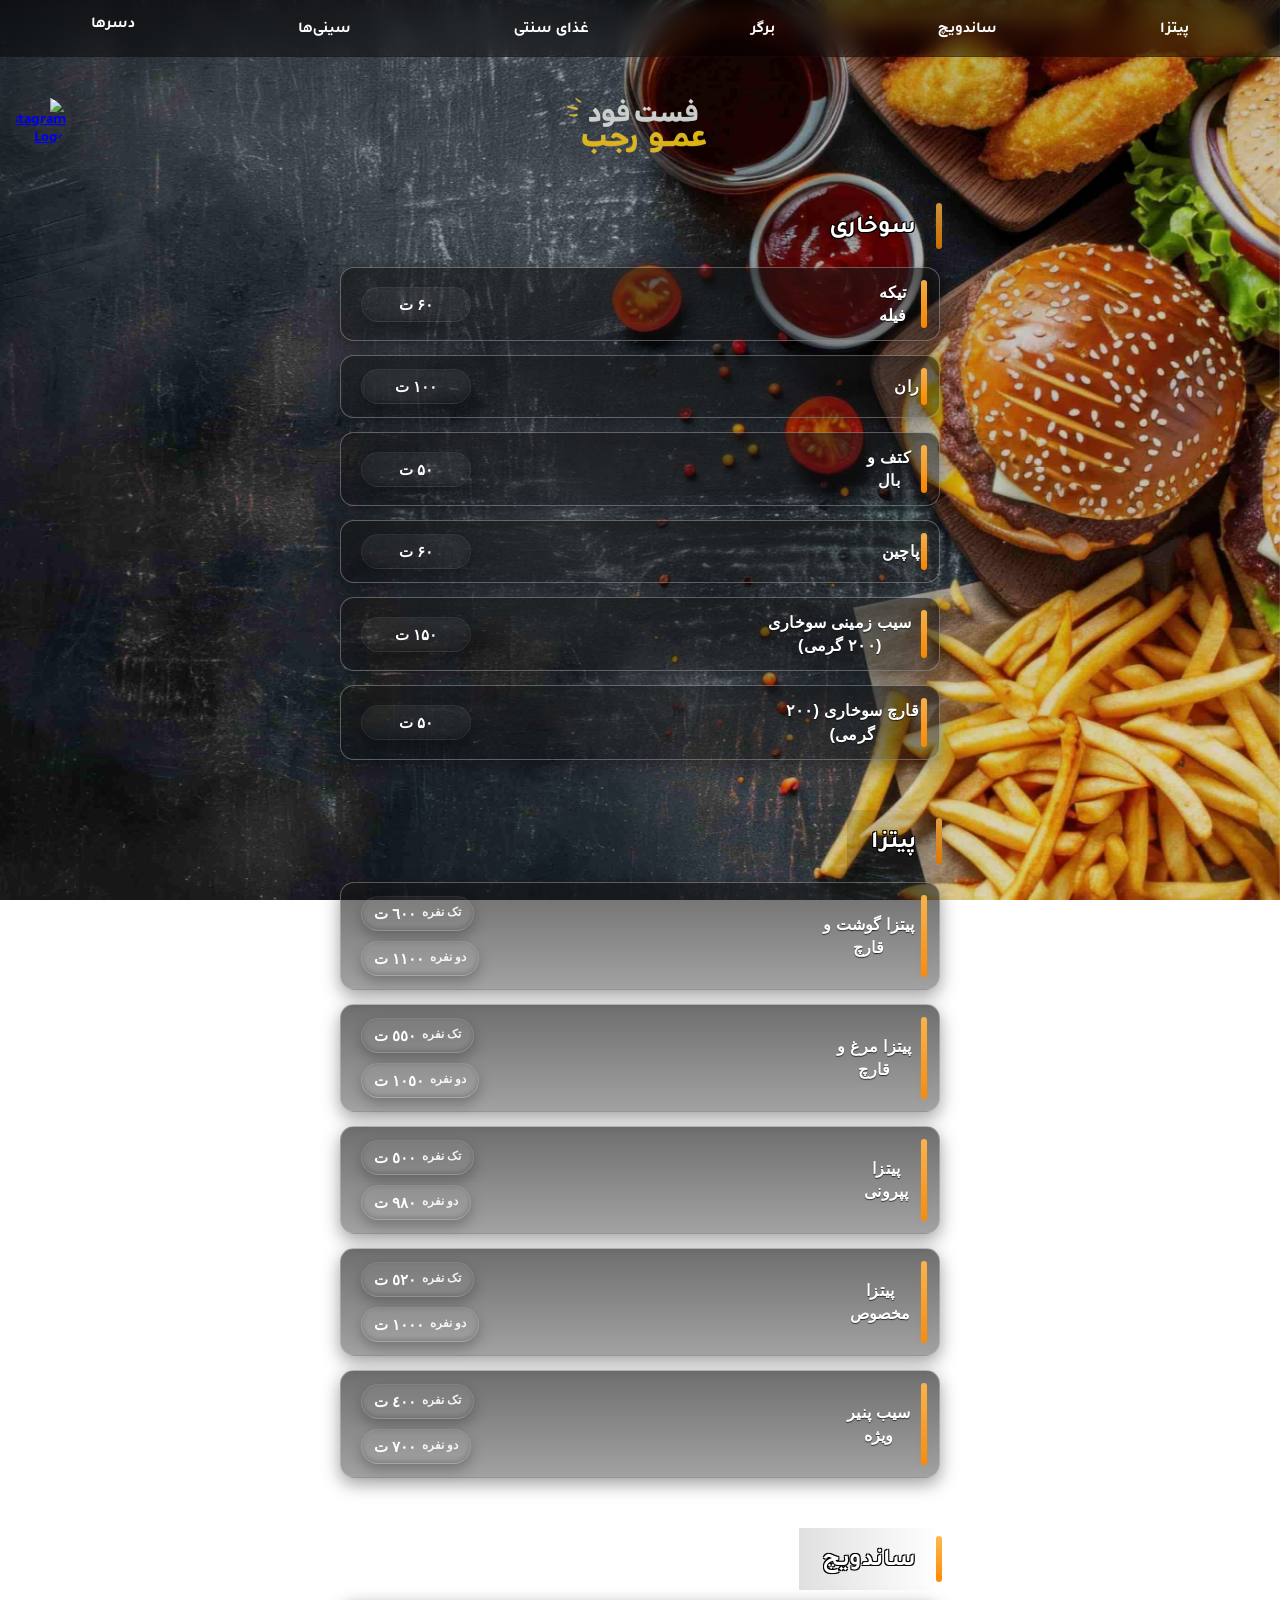
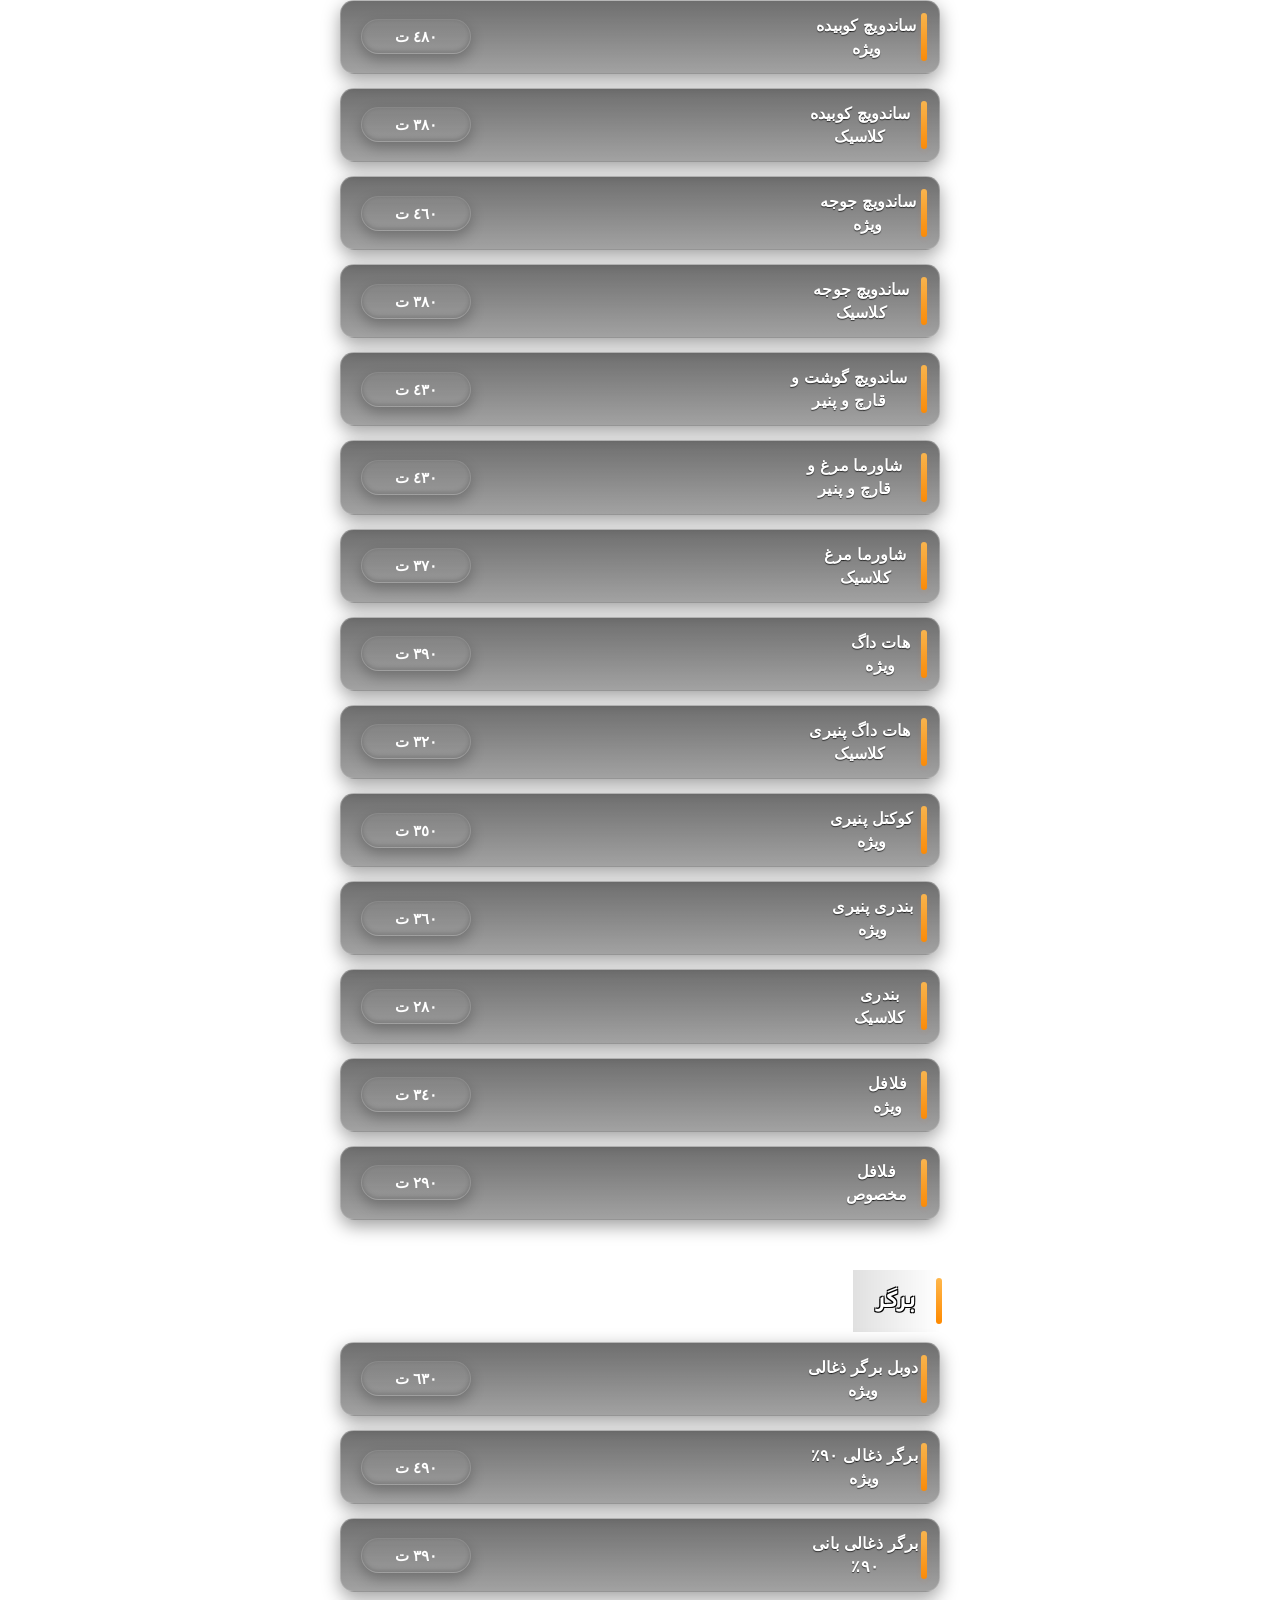
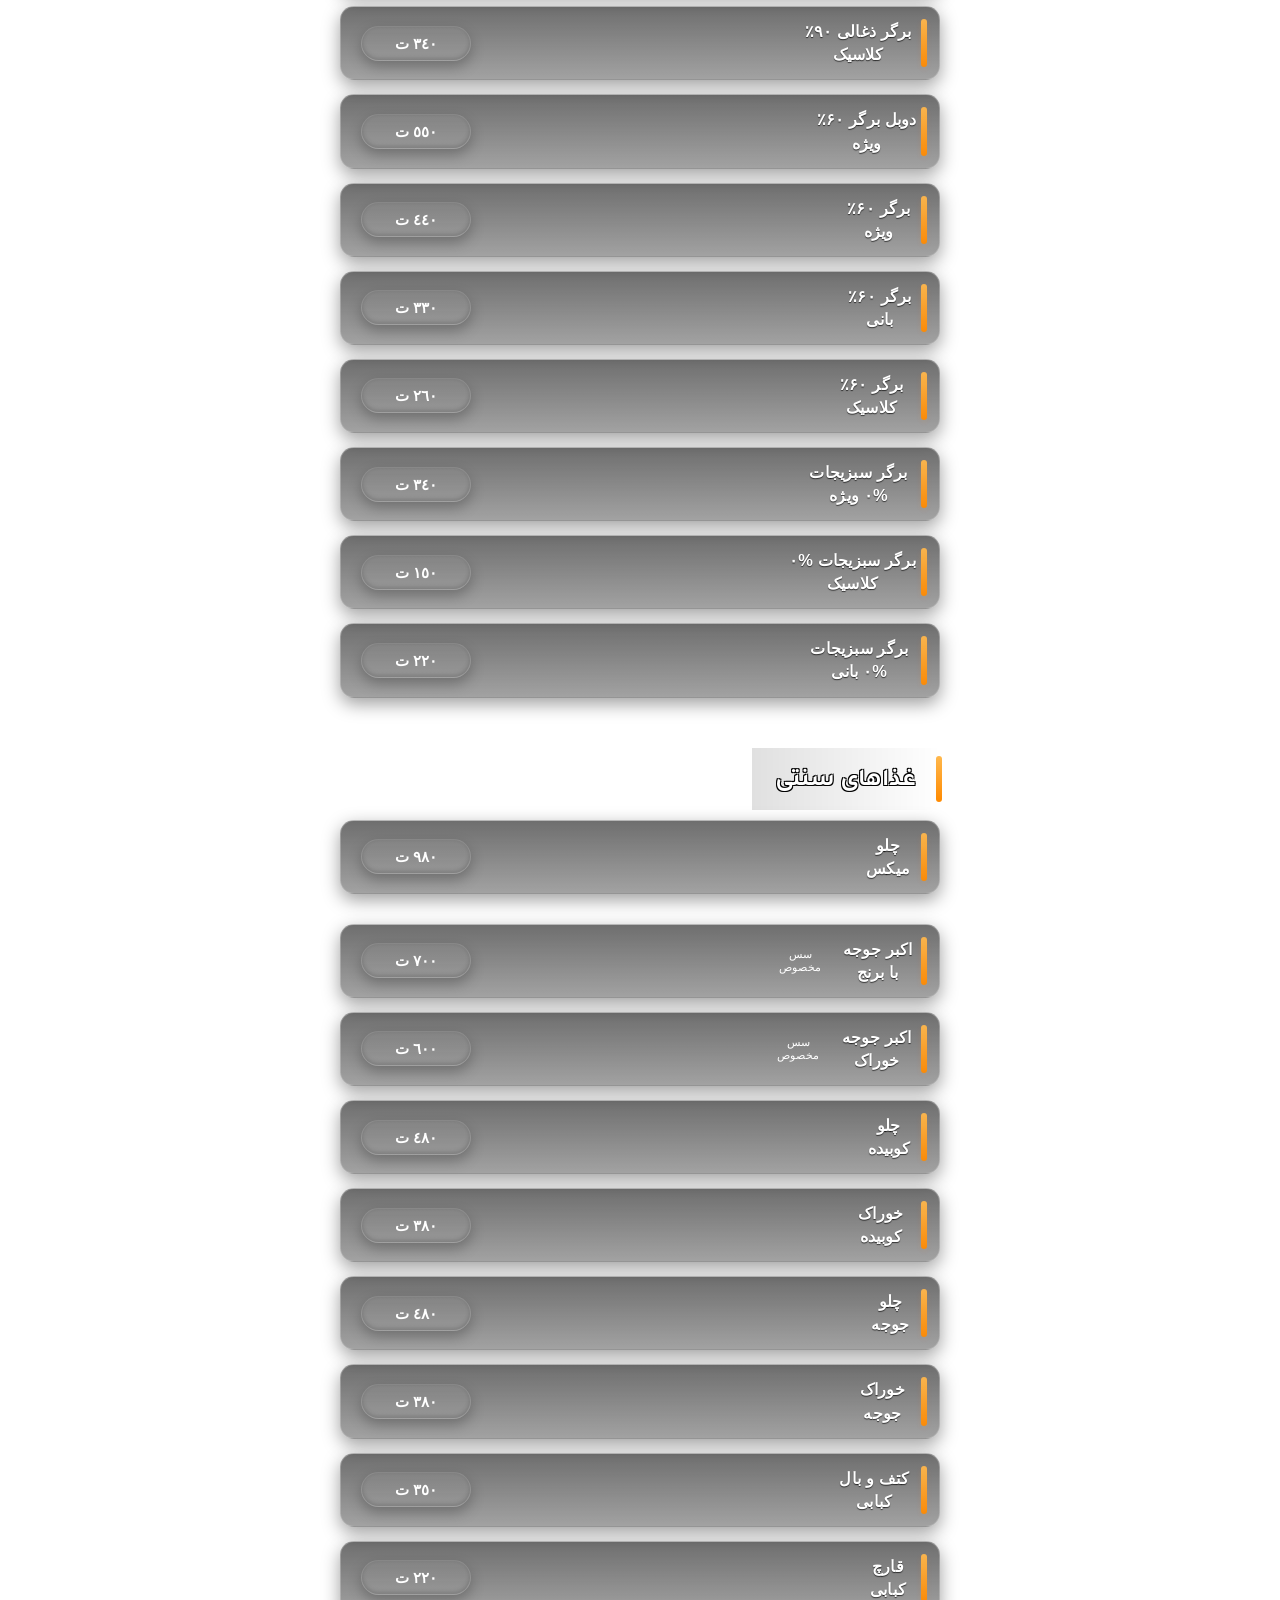
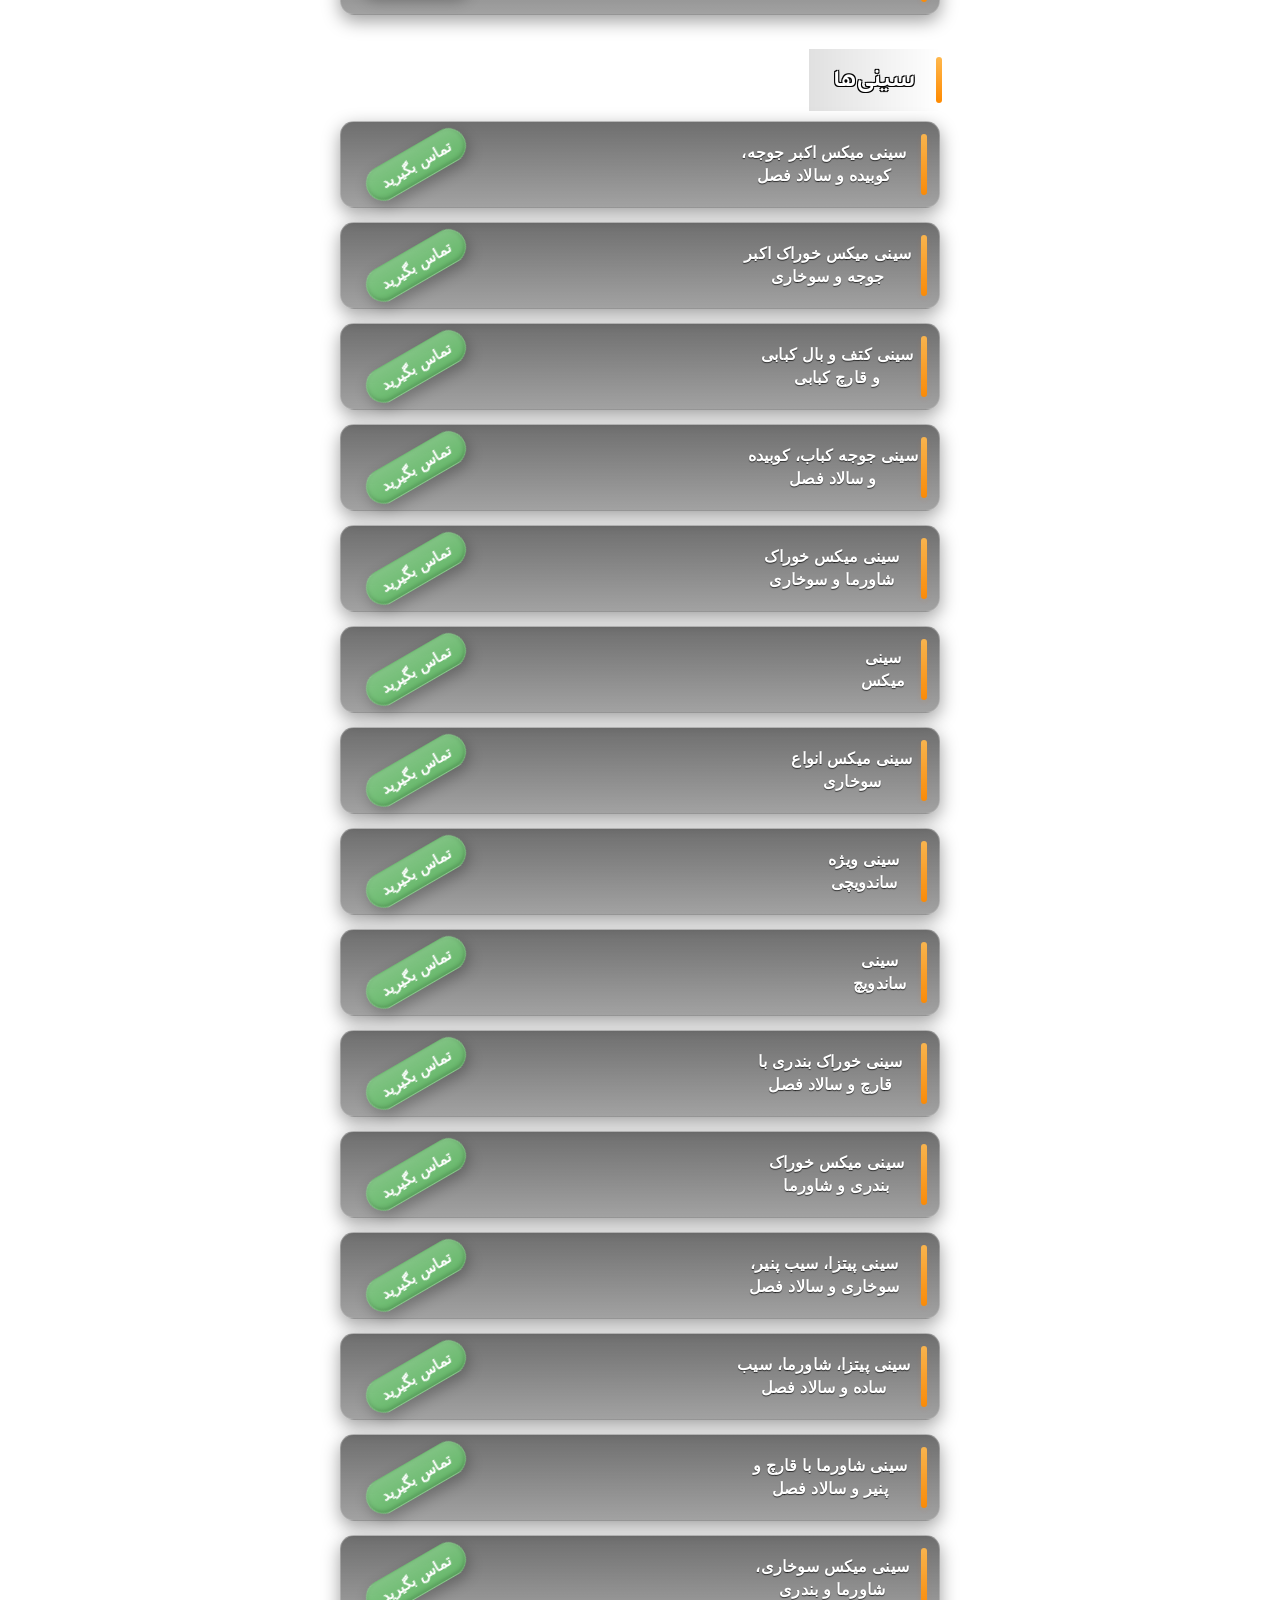
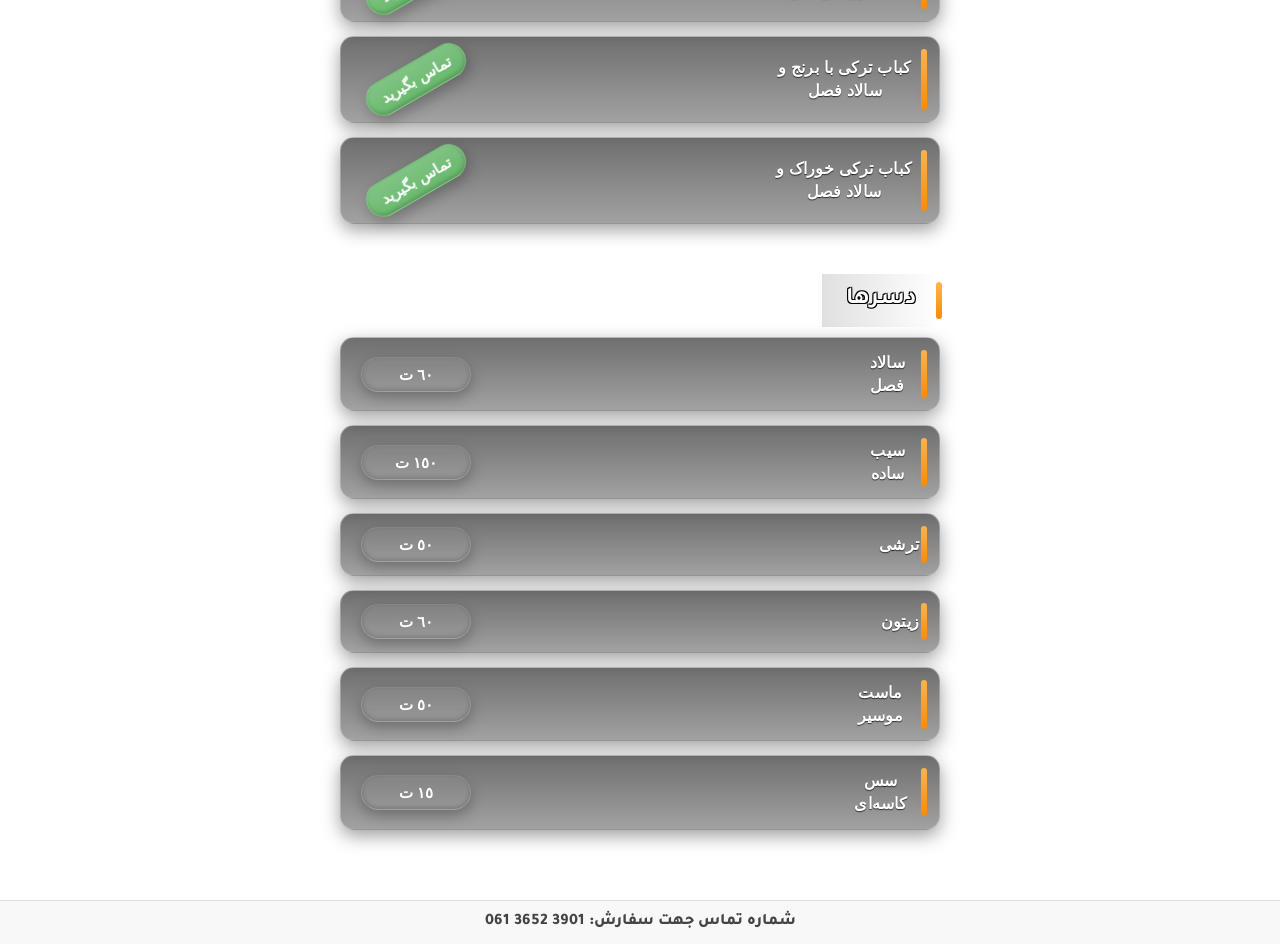
==== commit 957dddee: "classic 5AM mistake" ====
--- a/index.html
+++ b/index.html
@@ -1406,1530 +1406,3 @@
 
 </body>
 </html>
-<!DOCTYPE html>
-<html dir="rtl" lang="ar">
-<head>
-  <meta charset="utf-8"/>
-  <meta name="viewport" content="width=device-width, initial-scale=1.0"/>
-  <title>فست فود عمو رجب</title>
-
-  <link href="https://fonts.googleapis.com/css2?family=Vazirmatn:wght@400;700&display=swap" rel="stylesheet"/>
-  <link href="https://fonts.googleapis.com/css2?family=Tajawal:wght@400;700&display=swap" rel="stylesheet"/>
-  <link rel="stylesheet" href="style.css" type="text/css"/>
-</head>
-
-<body>
-
-  <!-- Navbar -->
-  <nav class="navbar">
-    <a href="#pizza">پیتزا</a>
-    <a href="#sandwiches">ساندویچ</a>
-    <a href="#burgers">برگر</a>
-    <a href="#traditional-food">غذای سنتی</a>
-    <a href="#platters">سینی‌ها</a>
-    <a href="#desserts">دسرها</a>
-
-  </nav>
-
-  <!-- Logo -->
-  <img class="logo" src="images/amoo-rajab.png" alt="عمو رجب"/>
-
-  <!-- Menu content -->
-  <div class="menu-container">
-    <!-- ===== FRIED (سوخاری) ===== -->
-<section id="fried">
-  <h2>سوخاری</h2>
-
-  <div class="menu-block">
-    <div class="menu-item-card">
-      <button class="menu-item" type="button">
-        <div class="card-face card-front">
-          <span class="item-title">تیکه فیله</span>
-          <div class="prices">
-            <div class="price-entry">
-              <span class="price-value">۶۰ ت</span>
-            </div>
-          </div>
-        </div>
-      </button>
-    </div>
-  </div>
-
-  <div class="menu-block">
-    <div class="menu-item-card">
-      <button class="menu-item" type="button">
-        <div class="card-face card-front">
-          <span class="item-title">ران</span>
-          <div class="prices">
-            <div class="price-entry">
-              <span class="price-value">۱۰۰ ت</span>
-            </div>
-          </div>
-        </div>
-      </button>
-    </div>
-  </div>
-
-  <div class="menu-block">
-    <div class="menu-item-card">
-      <button class="menu-item" type="button">
-        <div class="card-face card-front">
-          <span class="item-title">کتف و بال</span>
-          <div class="prices">
-            <div class="price-entry">
-              <span class="price-value">۵۰ ت</span>
-            </div>
-          </div>
-        </div>
-      </button>
-    </div>
-  </div>
-
-  <div class="menu-block">
-    <div class="menu-item-card">
-      <button class="menu-item" type="button">
-        <div class="card-face card-front">
-          <span class="item-title">پاچین</span>
-          <div class="prices">
-            <div class="price-entry">
-              <span class="price-value">۶۰ ت</span>
-            </div>
-          </div>
-        </div>
-      </button>
-    </div>
-  </div>
-
-  <div class="menu-block">
-    <div class="menu-item-card">
-      <button class="menu-item" type="button">
-        <div class="card-face card-front">
-          <span class="item-title">سیب زمینی سوخاری (۲۰۰ گرمی)</span>
-          <div class="prices">
-            <div class="price-entry">
-              <span class="price-value">۱۵۰ ت</span>
-            </div>
-          </div>
-        </div>
-      </button>
-    </div>
-  </div>
-
-  <div class="menu-block">
-    <div class="menu-item-card">
-      <button class="menu-item" type="button">
-        <div class="card-face card-front">
-          <span class="item-title">قارچ سوخاری (۲۰۰ گرمی)</span>
-          <div class="prices">
-            <div class="price-entry">
-              <span class="price-value">۵۰ ت</span>
-            </div>
-          </div>
-        </div>
-      </button>
-    </div>
-  </div>
-
-</section>
-    <!-- ===== PIZZA ===== -->
-    <section id="pizza">
-      <h2 id="hero">پیتزا</h2>
-
-
-      <!-- پیتزا گوشت و قارچ -->
-      <div class="menu-block">
-        <div class="menu-item-card">
-          <button class="menu-item flip-trigger" type="button">
-            <div class="card-face card-front">
-              <span class="item-title">پیتزا گوشت و قارچ</span>
-              <div class="prices">
-                <div class="price-entry">
-                  <span class="price-size">تک نفره</span>
-                  <span class="price-value">٦٠۰ ت</span>
-                </div>
-                <div class="price-entry">
-                  <span class="price-size">دو نفره</span>
-                  <span class="price-value">١١٠۰ ت</span>
-                </div>
-              </div>
-            </div>
-            <div class="card-face card-back">
-              <p>گوشت چرخ شده، قارچ، پنیر</p>
-            </div>
-          </button>
-        </div>
-      </div>
-
-      <!-- پیتزا مرغ و قارچ -->
-      <div class="menu-block">
-        <div class="menu-item-card">
-          <button class="menu-item flip-trigger" type="button">
-            <div class="card-face card-front">
-              <span class="item-title">پیتزا مرغ و قارچ</span>
-              <div class="prices">
-                <div class="price-entry">
-                  <span class="price-size">تک نفره</span>
-                  <span class="price-value">٥٥٠ ت</span>
-                </div>
-                <div class="price-entry">
-                  <span class="price-size">دو نفره</span>
-                  <span class="price-value">١٠٥۰ ت</span>
-                </div>
-              </div>
-            </div>
-            <div class="card-face card-back">
-              <p>شاورما مرغ و قارچ و پنیر</p>
-            </div>
-          </button>
-        </div>
-      </div>
-
-      <!-- پیتزا پپرونی -->
-      <div class="menu-block">
-        <div class="menu-item-card">
-          <button class="menu-item flip-trigger" type="button">
-            <div class="card-face card-front">
-              <span class="item-title">پیتزا پپرونی</span>
-              <div class="prices">
-                <div class="price-entry">
-                  <span class="price-size">تک نفره</span>
-                  <span class="price-value">٥٠۰ ت</span>
-                </div>
-                <div class="price-entry">
-                  <span class="price-size">دو نفره</span>
-                  <span class="price-value">٩٨۰ ت</span>
-                </div>
-              </div>
-            </div>
-            <div class="card-face card-back">
-              <p>پپرونی، قارچ و پنیر</p>
-            </div>
-          </button>
-        </div>
-      </div>
-
-      <!-- پیتزا مخصوص -->
-      <div class="menu-block">
-        <div class="menu-item-card">
-          <button class="menu-item flip-trigger" type="button">
-            <div class="card-face card-front">
-              <span class="item-title">پیتزا مخصوص</span>
-              <div class="prices">
-                <div class="price-entry">
-                  <span class="price-size">تک نفره</span>
-                  <span class="price-value">٥٢۰ ت</span>
-                </div>
-                <div class="price-entry">
-                  <span class="price-size">دو نفره</span>
-                  <span class="price-value">١٠٠۰ ت</span>
-                </div>
-              </div>
-            </div>
-            <div class="card-face card-back">
-              <p>ژامبون، قارچ و پنیر، مرغ ریش ریش شده</p>
-            </div>
-          </button>
-        </div>
-      </div>
-
-      <!-- سیب پنیر ویژه -->
-      <div class="menu-block">
-        <div class="menu-item-card">
-          <button class="menu-item flip-trigger" type="button">
-            <div class="card-face card-front">
-              <span class="item-title">سیب پنیر ویژه</span>
-              <div class="prices">
-                <div class="price-entry">
-                  <span class="price-size">تک نفره</span>
-                  <span class="price-value">٤۰۰ ت</span>
-                </div>
-                <div class="price-entry">
-                  <span class="price-size">دو نفره</span>
-                  <span class="price-value">٧٠۰ ت</span>
-                </div>
-              </div>
-            </div>
-            <div class="card-face card-back">
-              <p>سیب، قارچ و پنیر و ژامبون</p>
-            </div>
-          </button>
-        </div>
-      </div>
-
-    </section>
-
-    <!-- ===== SANDWICHES ===== -->
-    <section id="sandwiches">
-      <h2>ساندویچ</h2>
-
-      <!-- NOTE: names & prices approximated from photo, fix as needed -->
-
-      <!-- ساندویچ کوبیده ویژه -->
-      <div class="menu-block">
-        <div class="menu-item-card">
-          <button class="menu-item flip-trigger" type="button">
-            <div class="card-face card-front">
-              <span class="item-title">ساندویچ کوبیده ویژه</span>
-              <div class="prices">
-                <div class="price-entry">
-                  <span class="price-value">٤٨۰ ت</span>
-                </div>
-              </div>
-            </div>
-            <div class="card-face card-back">
-              <p>دو سیخ کوبیده ۱۰۰ گرمی، مرغ ریش‌ریش شده، قارچ و پنیر</p>
-            </div>
-          </button>
-        </div>
-      </div>
-
-      <!-- ساندویچ کوبیده کلاسیک -->
-      <div class="menu-block">
-        <div class="menu-item-card">
-          <button class="menu-item flip-trigger" type="button">
-            <div class="card-face card-front">
-              <span class="item-title">ساندویچ کوبیده کلاسیک</span>
-              <div class="prices">
-                <div class="price-entry">
-                  <span class="price-value">٣۸۰ ت</span>
-                </div>
-              </div>
-            </div>
-            <div class="card-face card-back">
-              <p>دو سیخ کوبیده ۱۰۰ گرمی</p>
-            </div>
-          </button>
-        </div>
-      </div>
-
-      <!-- ساندویچ جوجه ویژه -->
-      <div class="menu-block">
-        <div class="menu-item-card">
-          <button class="menu-item flip-trigger" type="button">
-            <div class="card-face card-front">
-              <span class="item-title">ساندویچ جوجه ویژه</span>
-              <div class="prices">
-                <div class="price-entry">
-                  <span class="price-value">٤٦۰ ت</span>
-                </div>
-              </div>
-            </div>
-            <div class="card-face card-back">
-              <p>یک سیخ جوجه ۲۵۰ گرمی، قارچ و پنیر</p>
-            </div>
-          </button>
-        </div>
-      </div>
-
-      <!-- ساندویچ جوجه کلاسیک -->
-      <div class="menu-block">
-        <div class="menu-item-card">
-          <button class="menu-item flip-trigger" type="button">
-            <div class="card-face card-front">
-              <span class="item-title">ساندویچ جوجه کلاسیک</span>
-              <div class="prices">
-                <div class="price-entry">
-                  <span class="price-value">٣٨۰ ت</span>
-                </div>
-              </div>
-            </div>
-            <div class="card-face card-back">
-              <p>یک سیخ جوجه ۲۵۰ گرمی</p>
-            </div>
-          </button>
-        </div>
-      </div>
-
-      <!-- ساندویچ گوشت و قارچ و پنیر -->
-      <div class="menu-block">
-        <div class="menu-item-card">
-          <button class="menu-item flip-trigger" type="button">
-            <div class="card-face card-front">
-              <span class="item-title">ساندویچ گوشت و قارچ و پنیر</span>
-              <div class="prices">
-                <div class="price-entry">
-                  <span class="price-value">٤٣۰ ت</span>
-                </div>
-              </div>
-            </div>
-            <div class="card-face card-back">
-              <p>۱۳۰ گرم گوشت چرخ‌ شده، قارچ ۱۰۰ گرم، پنیر ۱۰۰ گرم</p>
-            </div>
-          </button>
-        </div>
-      </div>
-
-      <!-- شاورما مرغ و قارچ و پنیر -->
-      <div class="menu-block">
-        <div class="menu-item-card">
-          <button class="menu-item flip-trigger" type="button">
-            <div class="card-face card-front">
-              <span class="item-title">شاورما مرغ و قارچ و پنیر</span>
-              <div class="prices">
-                <div class="price-entry">
-                  <span class="price-value">٤٣۰ ت</span>
-                </div>
-              </div>
-            </div>
-            <div class="card-face card-back">
-              <p>شاورمای مرغ ۲۰۰ گرم، قارچ ۱۰۰ گرم، پنیر ۱۰۰ گرم</p>
-            </div>
-          </button>
-        </div>
-      </div>
-
-      <!-- شاورما مرغ  کلاسیک -->
-      <div class="menu-block">
-        <div class="menu-item-card">
-          <button class="menu-item flip-trigger" type="button">
-            <div class="card-face card-front">
-              <span class="item-title">شاورما مرغ کلاسیک</span>
-              <div class="prices">
-                <div class="price-entry">
-                  <span class="price-value">٣٧۰ ت</span>
-                </div>
-              </div>
-            </div>
-            <div class="card-face card-back">
-              <p>شاورمای مرغ ۲۰۰ گرم</p>
-            </div>
-          </button>
-        </div>
-      </div>
-
-      <!-- هات داگ ویژه -->
-      <div class="menu-block">
-        <div class="menu-item-card">
-          <button class="menu-item flip-trigger" type="button">
-            <div class="card-face card-front">
-              <span class="item-title">هات داگ ویژه</span>
-              <div class="prices">
-                <div class="price-entry">
-                  <span class="price-value">٣٩۰ ت</span>
-                </div>
-              </div>
-            </div>
-            <div class="card-face card-back">
-              <p>یک عدد هات‌داگ ۱۳۰ گرمی، مرغ و قارچ و پنیر</p>
-            </div>
-          </button>
-        </div>
-      </div>
-
-            <!-- هات داگ پنیری کلاسیک -->
-      <div class="menu-block">
-        <div class="menu-item-card">
-          <button class="menu-item flip-trigger" type="button">
-            <div class="card-face card-front">
-              <span class="item-title">هات داگ پنیری کلاسیک</span>
-              <div class="prices">
-                <div class="price-entry">
-                  <span class="price-value">٣٢۰ ت</span>
-                </div>
-              </div>
-            </div>
-            <div class="card-face card-back">
-              <p>یک عدد هات‌داگ ۱۳۰ گرمی پنیری</p>
-            </div>
-          </button>
-        </div>
-      </div>
-      
-      <!-- کوکتل پنیری ویژه -->
-      <div class="menu-block">
-        <div class="menu-item-card">
-          <button class="menu-item flip-trigger" type="button">
-            <div class="card-face card-front">
-              <span class="item-title">کوکتل پنیری ویژه</span>
-              <div class="prices">
-                <div class="price-entry">
-                  <span class="price-value">٣٥۰ ت</span>
-                </div>
-              </div>
-            </div>
-            <div class="card-face card-back">
-              <p>دو عدد سوسیس کوکتل، مرغ و قارچ و پنیر</p>
-            </div>
-          </button>
-        </div>
-      </div>
-
-      <!-- بندری پنیری ویژه -->
-      <div class="menu-block">
-        <div class="menu-item-card">
-          <button class="menu-item flip-trigger" type="button">
-            <div class="card-face card-front">
-              <span class="item-title">بندری پنیری ویژه</span>
-              <div class="prices">
-                <div class="price-entry">
-                  <span class="price-value">٣٦۰ ت</span>
-                </div>
-              </div>
-            </div>
-            <div class="card-face card-back">
-              <p>۲۰۰ گرم خوراک بندری، مرغ و قارچ و پنیر</p>
-            </div>
-          </button>
-        </div>
-      </div>
-
-      <!-- بندری کلاسیک -->
-      <div class="menu-block">
-        <div class="menu-item-card">
-          <button class="menu-item flip-trigger" type="button">
-            <div class="card-face card-front">
-              <span class="item-title">بندری کلاسیک</span>
-              <div class="prices">
-                <div class="price-entry">
-                  <span class="price-value">٢٨۰ ت</span>
-                </div>
-              </div>
-            </div>
-            <div class="card-face card-back">
-              <p>۲۵۰ گرم خوراک بندری</p>
-            </div>
-          </button>
-        </div>
-      </div>
-
-      <!-- فلافل ویژه -->
-      <div class="menu-block">
-        <div class="menu-item-card">
-          <button class="menu-item flip-trigger" type="button">
-            <div class="card-face card-front">
-              <span class="item-title">فلافل ویژه</span>
-              <div class="prices">
-                <div class="price-entry">
-                  <span class="price-value">٣٤۰ ت</span>
-                </div>
-              </div>
-            </div>
-            <div class="card-face card-back">
-              <p>۶ قرص فلافل، ژامبون، مرغ و قارچ و پنیر</p>
-            </div>
-          </button>
-        </div>
-      </div>
-
-      
-      <!-- فلافل مخصوص -->
-      <div class="menu-block">
-        <div class="menu-item-card">
-          <button class="menu-item flip-trigger" type="button">
-            <div class="card-face card-front">
-              <span class="item-title">فلافل مخصوص</span>
-              <div class="prices">
-                <div class="price-entry">
-                  <span class="price-value">٢٩۰ ت</span>
-                </div>
-              </div>
-            </div>
-            <div class="card-face card-back">
-              <p>۶ قرص فلافل، ۱۵۰ گرم بندری، ژامبون گوشت</p>
-            </div>
-          </button>
-        </div>
-      </div>
- 
-    </section>
-
- <!-- ===== BURGERS ===== -->
- <section id="burgers">
-  <h2>برگر</h2>
-
-  <div class="menu-block">
-    <div class="menu-item-card">
-      <button class="menu-item flip-trigger" type="button">
-        <div class="card-face card-front">
-          <span class="item-title">دوبل برگر ذغالی ویژه</span>
-          <div class="prices">
-            <div class="price-entry">
-              <span class="price-value">٦٣٠ ت</span>
-            </div>
-          </div>
-        </div>
-        <div class="card-face card-back">
-          <p>دو عدد برگر دست‌ساز ۱۳۰ گرمی، ژامبون، مرغ و قارچ و پنیر</p>
-        </div>
-      </button>
-    </div>
-  </div>
-
-  <div class="menu-block">
-    <div class="menu-item-card">
-      <button class="menu-item flip-trigger" type="button">
-        <div class="card-face card-front">
-          <span class="item-title">برگر ذغالی ٩۰٪ ویژه</span>
-          <div class="prices">
-            <div class="price-entry">
-              <span class="price-value">٤٩۰ ت</span>
-            </div>
-          </div>
-        </div>
-        <div class="card-face card-back">
-          <p>یک عدد برگر دست‌ساز ۱۳۰ گرمی، ژامبون، مرغ و قارچ و پنیر</p>
-        </div>
-      </button>
-    </div>
-  </div>
-
-  <div class="menu-block">
-    <div class="menu-item-card">
-      <button class="menu-item flip-trigger" type="button">
-        <div class="card-face card-front">
-          <span class="item-title">برگر ذغالی بانی ۹۰٪ </span>
-          <div class="prices">
-            <div class="price-entry">
-              <span class="price-value">٣٩۰ ت</span>
-            </div>
-          </div>
-        </div>
-        <div class="card-face card-back">
-          <p>یک عدد برگر دست‌ساز ۱۳۰ گرمی، ژامبون</p>
-        </div>
-      </button>
-    </div>
-  </div>
-
-  <div class="menu-block">
-    <div class="menu-item-card">
-      <button class="menu-item flip-trigger" type="button">
-        <div class="card-face card-front">
-          <span class="item-title">برگر ذغالی ۹۰٪ کلاسیک</span>
-          <div class="prices">
-            <div class="price-entry">
-              <span class="price-value">٣٤۰ ت</span>
-            </div>
-          </div>
-        </div>
-        <div class="card-face card-back">
-          <p>یک عدد برگر دست‌ساز ۱۳۰ گرمی ذغالی</p>
-        </div>
-      </button>
-    </div>
-  </div>
-
-  <div class="menu-block">
-    <div class="menu-item-card">
-      <button class="menu-item flip-trigger" type="button">
-        <div class="card-face card-front">
-          <span class="item-title">دوبل برگر ۶۰٪ ویژه</span>
-          <div class="prices">
-            <div class="price-entry">
-              <span class="price-value">٥٥۰ ت</span>
-            </div>
-          </div>
-        </div>
-        <div class="card-face card-back">
-          <p>دو عدد برگر دست‌ساز ۱۱۰ گرمی ذغالی، مرغ و قارچ و پنیر</p>
-        </div>
-      </button>
-    </div>
-  </div>
-
-  <div class="menu-block">
-    <div class="menu-item-card">
-      <button class="menu-item flip-trigger" type="button">
-        <div class="card-face card-front">
-          <span class="item-title">برگر ۶۰٪ ویژه</span>
-          <div class="prices">
-            <div class="price-entry">
-              <span class="price-value">٤٤۰ ت</span>
-            </div>
-          </div>
-        </div>
-        <div class="card-face card-back">
-          <p>یک عدد برگر دست‌ساز ۱۱۰ گرمی ذغالی، مرغ و قارچ و پنیر</p>
-        </div>
-      </button>
-    </div>
-  </div>
-
-  <div class="menu-block">
-    <div class="menu-item-card">
-      <button class="menu-item flip-trigger" type="button">
-        <div class="card-face card-front">
-          <span class="item-title">برگر ۶۰٪ بانی</span>
-          <div class="prices">
-            <div class="price-entry">
-              <span class="price-value">٣٣۰ ت</span>
-            </div>
-          </div>
-        </div>
-        <div class="card-face card-back">
-          <p>یک عدد برگر دست‌ساز ۱۱۰ گرمی ذغالی، یک عدد ژامبون</p>
-        </div>
-      </button>
-    </div>
-  </div>
-
-  <div class="menu-block">
-    <div class="menu-item-card">
-      <button class="menu-item flip-trigger" type="button">
-        <div class="card-face card-front">
-          <span class="item-title">برگر ۶۰٪ کلاسیک</span>
-          <div class="prices">
-            <div class="price-entry">
-              <span class="price-value">٢٦۰ ت</span>
-            </div>
-          </div>
-        </div>
-        <div class="card-face card-back">
-          <p>یک عدد برگر دست‌ساز ۱۱۰ گرمی</p>
-        </div>
-      </button>
-    </div>
-  </div>
-
-  <div class="menu-block">
-    <div class="menu-item-card">
-      <button class="menu-item flip-trigger" type="button">
-        <div class="card-face card-front">
-          <span class="item-title">برگر سبزیجات  %٠ ویژه</span>
-          <div class="prices">
-            <div class="price-entry">
-              <span class="price-value">٣٤۰ ت</span>
-            </div>
-          </div>
-        </div>
-        <div class="card-face card-back">
-          <p>یک عدد دست‌ساز سبزیجات ۱۱۰ گرمی، ژامبون، مرغ و قارچ و پنیر</p>
-        </div>
-      </button>
-    </div>
-  </div>
-
-  <div class="menu-block">
-    <div class="menu-item-card">
-      <button class="menu-item flip-trigger" type="button">
-        <div class="card-face card-front">
-          <span class="item-title">برگر سبزیجات %٠ کلاسیک</span>
-          <div class="prices">
-            <div class="price-entry">
-              <span class="price-value">١٥۰ ت</span>
-            </div>
-          </div>
-        </div>
-        <div class="card-face card-back">
-          <p>یک عدد دست‌ساز سبزیجات ۱۱۰ گرمی</p>
-        </div>
-      </button>
-    </div>
-  </div>
-
-  <div class="menu-block">
-    <div class="menu-item-card">
-      <button class="menu-item flip-trigger" type="button">
-        <div class="card-face card-front">
-          <span class="item-title">برگر سبزیجات %٠ بانی</span>
-          <div class="prices">
-            <div class="price-entry">
-              <span class="price-value">٢۲۰ ت</span>
-            </div>
-          </div>
-        </div>
-        <div class="card-face card-back">
-          <p>یک عدد دست‌ساز سبزیجات ۱۱۰ گرمی، ژامبون</p>
-        </div>
-      </button>
-    </div>
-  </div>
-
-</section>
-
-
-    </section>
-
-    <!-- ===== TRADITIONAL FOOD ===== -->
-    <section id="traditional-food">
-      <h2>غذاهای سنتی</h2>
-      <div class="menu-block">
-        <div class="menu-item-card">
-          <button class="menu-item flip-trigger" type="button">
-            <div class="card-face card-front">
-              <span class="item-title">چلو میکس</span>
-              <div class="prices">
-                <div class="price-entry">
-                  <span class="price-value">٩٨۰ ت</span>
-                </div>
-              </div>
-            </div>
-            <div class="card-face card-back">
-              <p>۴۰۰ گرم برنج ، ۲۵۰ گرم جوجه بدون استخوان <br> یک سیخ ۱۰۰ گرمی کوبیده - دورچین</p>
-
-            </div>
-          </button>
-        </div>
-      </div>
-    </section>
-    
-
-      <div class="menu-block">
-        <div class="menu-item-card">
-          <button class="menu-item flip-trigger" type="button">
-            <div class="card-face card-front">
-              <span class="item-title">اکبر جوجه با برنج</span>
-              <small>سس مخصوص</small>
-              <div class="prices">
-                <div class="price-entry">
-                  <span class="price-value">٧٠۰ ت</span>
-                </div>
-              </div>
-            </div>
-            <div class="card-face card-back">
-              <p>۴۰۰ گرم برنج، ۱۵۰ گرم سس مخصوص، ۱۰۰ گرم سیب‌زمینی، نصف مرغ ۸۵۰ گرمی</p>
-            </div>
-          </button>
-        </div>
-      </div>
-
-      <div class="menu-block">
-        <div class="menu-item-card">
-          <button class="menu-item flip-trigger" type="button">
-            <div class="card-face card-front">
-              <span class="item-title">اکبر جوجه خوراک</span>
-              <small>سس مخصوص</small>
-              <div class="prices">
-                <div class="price-entry">
-                  <span class="price-value">٦٠۰ ت</span>
-                </div>
-              </div>
-            </div>
-            <div class="card-face card-back">
-              <p>۱۵۰ گرم سس مخصوص، ۱۰۰ گرم سیب‌زمینی<br> نصف مرغ ۸۵۰ گرمی</p>
-            </div>
-          </button>
-        </div>
-      </div>
-
-      <div class="menu-block">
-        <div class="menu-item-card">
-          <button class="menu-item flip-trigger" type="button">
-            <div class="card-face card-front">
-              <span class="item-title">چلو کوبیده</span>
-              <div class="prices">
-                <div class="price-entry">
-                  <span class="price-value">٤٨۰ ت</span>
-                </div>
-              </div>
-            </div>
-            <div class="card-face card-back">
-              <p>۴۰۰ گرم برنج، ۲ سیخ کوبیده ۱۰۰ گرمی، دورچین</p>
-            </div>
-          </button>
-        </div>
-      </div>
-
-      <div class="menu-block">
-        <div class="menu-item-card">
-          <button class="menu-item flip-trigger" type="button">
-            <div class="card-face card-front">
-              <span class="item-title">خوراک کوبیده</span>
-              <div class="prices">
-                <div class="price-entry">
-                  <span class="price-value">٣۸۰ ت</span>
-                </div>
-              </div>
-            </div>
-            <div class="card-face card-back">
-              <p>۲ سیخ کوبیده ۱۰۰ گرمی، دورچین</p>
-            </div>
-          </button>
-        </div>
-      </div>
-
-      <div class="menu-block">
-        <div class="menu-item-card">
-          <button class="menu-item flip-trigger" type="button">
-            <div class="card-face card-front">
-              <span class="item-title">چلو جوجه</span>
-              <div class="prices">
-                <div class="price-entry">
-                  <span class="price-value">٤٨۰ ت</span>
-                </div>
-              </div>
-            </div>
-            <div class="card-face card-back">
-              <p>۴۰۰ گرم برنج، یک سیخ ۲۵۰ گرمی جوجه بدون استخوان، دورچین</p>
-            </div>
-          </button>
-        </div>
-      </div>
-
-      <div class="menu-block">
-        <div class="menu-item-card">
-          <button class="menu-item flip-trigger" type="button">
-            <div class="card-face card-front">
-              <span class="item-title">خوراک جوجه</span>
-              <div class="prices">
-                <div class="price-entry">
-                  <span class="price-value">٣٨۰ ت</span>
-                </div>
-              </div>
-            </div>
-            <div class="card-face card-back">
-              <p>یک سیخ ۲۵۰ گرمی جوجه بدون استخوان، دورچین</p>
-            </div>
-          </button>
-        </div>
-      </div>
-
-      <div class="menu-block">
-        <div class="menu-item-card">
-          <button class="menu-item flip-trigger" type="button">
-            <div class="card-face card-front">
-              <span class="item-title">کتف و بال کبابی</span>
-              <div class="prices">
-                <div class="price-entry">
-                  <span class="price-value">٣٥۰ ت</span>
-                </div>
-              </div>
-            </div>
-            <div class="card-face card-back">
-              <p>۳۵۰ گرم کتف و بال، دورچین</p>
-            </div>
-          </button>
-        </div>
-      </div>
-
-      <div class="menu-block">
-        <div class="menu-item-card">
-          <button class="menu-item flip-trigger" type="button">
-            <div class="card-face card-front">
-              <span class="item-title">قارچ کبابی</span>
-              <div class="prices">
-                <div class="price-entry">
-                  <span class="price-value">٢٢۰ ت</span>
-                </div>
-              </div>
-            </div>
-            <div class="card-face card-back">
-              <p>۲۵۰ گرم قارچ کبابی</p>
-            </div>
-          </button>
-        </div>
-      </div>
-
-    </section>
-
-
-    <!-- ===== PLATTERS ===== -->
-<!-- Transcriptions for platter ingredients inserted from uploaded file. :contentReference[oaicite:0]{index=0} -->
-<section id="platters">
-  <h2>سینی‌ها</h2>
-
-  <div class="menu-block">
-    <div class="menu-item-card">
-      <button class="menu-item flip-trigger" type="button">
-        <div class="card-face card-front">
-          <span class="item-title">سینی میکس اکبر جوجه، کوبیده و سالاد فصل</span>
-          <div class="prices">
-            <div class="price-entry">
-              <span class="price-size">۲ نفره</span>
-              <span class="price-value">۷۷۰ ت</span>
-            </div>
-            <div class="price-entry">
-              <span class="price-size">۴ نفره</span>
-              <span class="price-value">۱۵۰۰ ت</span>
-            </div>
-          </div>
-        </div>
-        <div class="card-face card-back">
-          <p>۲ نفره: دو سیخ جوجه + اکبر جوجه + دو عدد برنج + یک عدد سالاد + ۱۰۰ گرم سیب<br>
-          ۴ نفره: چهار سیخ کوبیده + ۲ عدد اکبر جوجه + سه عدد برنج + ۲۰۰ گرم سیب + دو عدد سالاد</p>
-        </div>
-      </button>
-    </div>
-  </div>
-
-  <div class="menu-block">
-    <div class="menu-item-card">
-      <button class="menu-item flip-trigger" type="button">
-        <div class="card-face card-front">
-          <span class="item-title">سینی میکس خوراک اکبر جوجه و سوخاری</span>
-          <div class="prices">
-            <div class="price-entry">
-              <span class="price-size">۲ نفره</span>
-              <span class="price-value">۵۷۰ ت</span>
-            </div>
-            <div class="price-entry">
-              <span class="price-size">۴ نفره</span>
-              <span class="price-value">۱۰۸۰ ت</span>
-            </div>
-          </div>
-        </div>
-        <div class="card-face card-back">
-          <p>۲ نفره: اکبر جوجه + ۲۵۰ گرم سوخاری + یک عدد سالاد + ۱۰۰ گرم سیب<br>
-          ۴ نفره: ۲ عدد اکبر جوجه + ۴۰۰ گرم سوخاری + سه عدد نان باگت + یک عدد سالاد</p>
-        </div>
-      </button>
-    </div>
-  </div>
-
-  <div class="menu-block">
-    <div class="menu-item-card">
-      <button class="menu-item flip-trigger" type="button">
-        <div class="card-face card-front">
-          <span class="item-title">سینی کتف و بال کبابی و قارچ کبابی</span>
-          <div class="prices">
-            <div class="price-entry">
-              <span class="price-size">۲ نفره</span>
-              <span class="price-value">٦۴۰ ت</span>
-            </div>
-            <div class="price-entry">
-              <span class="price-size">۴ نفره</span>
-              <span class="price-value">۱۲۵۰ ت</span>
-            </div>
-          </div>
-        </div>
-        <div class="card-face card-back">
-          <p>۲ نفره: دو سیخ کتف و بال + یک سیخ قارچ + یک عدد سالاد<br>
-          ۴ نفره: چهار سیخ کتف و بال + دو سیخ قارچ + دو عدد سالاد</p>
-        </div>
-      </button>
-    </div>
-  </div>
-
-  <div class="menu-block">
-    <div class="menu-item-card">
-      <button class="menu-item flip-trigger" type="button">
-        <div class="card-face card-front">
-          <span class="item-title">سینی جوجه کباب، کوبیده و سالاد فصل</span>
-          <div class="prices">
-            <div class="price-entry">
-              <span class="price-size">۲ نفره</span>
-              <span class="price-value">۸٢۰ ت</span>
-            </div>
-            <div class="price-entry">
-              <span class="price-size">۴ نفره</span>
-              <span class="price-value">۱۴۹۰ ت</span>
-            </div>
-          </div>
-        </div>
-        <div class="card-face card-back">
-          <p>۲ نفره: چلو کباب + چلو جوجه + یک عدد سالاد + ماست + زیتون<br>
-          ۴ نفره: ۴ عدد چلو کباب + دو عدد چلو جوجه + دو عدد سالاد + ۲ ماست + ترشی</p>
-        </div>
-      </button>
-    </div>
-  </div>
-
-  <div class="menu-block">
-    <div class="menu-item-card">
-      <button class="menu-item flip-trigger" type="button">
-        <div class="card-face card-front">
-          <span class="item-title">سینی میکس خوراک شاورما و سوخاری</span>
-          <div class="prices">
-            <div class="price-entry">
-              <span class="price-size">۲ نفره</span>
-              <span class="price-value">۵۷۵ ت</span>
-            </div>
-            <div class="price-entry">
-              <span class="price-size">۴ نفره</span>
-              <span class="price-value">۱۰۵۰ ت</span>
-            </div>
-          </div>
-        </div>
-        <div class="card-face card-back">
-          <p>۲ نفره: ۲۵۰ گرم شاورما + ۳۰۰ گرم سوخاری + یک عدد سالاد فصل + ماست + نان باگت<br>
-          ۴ نفره: ۵۰۰ گرم شاورما + ۵۰۰ گرم سوخاری + دو عدد سالاد فصل + ۴ عدد نان باگت</p>
-        </div>
-      </button>
-    </div>
-  </div>
-
-  <div class="menu-block">
-    <div class="menu-item-card">
-      <button class="menu-item flip-trigger" type="button">
-        <div class="card-face card-front">
-          <span class="item-title">سینی میکس</span>
-          <div class="prices">
-            <div class="price-entry">
-              <span class="price-size">۲ نفره</span>
-              <span class="price-value">۱۱۰۰ ت</span>
-            </div>
-            <div class="price-entry">
-              <span class="price-size">۴ نفره</span>
-              <span class="price-value">۱۹۹۰ ت</span>
-            </div>
-          </div>
-        </div>
-        <div class="card-face card-back">
-          <p>۲ نفره: ۱۰۰ گرم سوخاری + ۲۰۰ گرم شاورما + یک سیخ کوبیده + یک سیخ جوجه + اکبر جوجه + سالاد<br>
-          ۴ نفره: ۳۰۰ گرم سوخاری + ۲۵۰ گرم شاورما + ۳ سیخ کوبیده + جوجه + ۲ عدد اکبر جوجه + ۲ سالاد</p>
-        </div>
-      </button>
-    </div>
-  </div>
-
-  <div class="menu-block">
-    <div class="menu-item-card">
-      <button class="menu-item flip-trigger" type="button">
-        <div class="card-face card-front">
-          <span class="item-title">سینی میکس انواع سوخاری</span>
-          <div class="prices">
-            <div class="price-entry">
-              <span class="price-size">۲ نفره</span>
-              <span class="price-value">۷۰۰ ت</span>
-            </div>
-            <div class="price-entry">
-              <span class="price-size">۴ نفره</span>
-              <span class="price-value">۱۲۷۰ ت</span>
-            </div>
-          </div>
-        </div>
-        <div class="card-face card-back">
-          <p>۲ نفره: ۳۰۰ گرم سیب + ۷۰۰ گرم سوخاری + ۴ عدد نان + یک عدد سالاد فصل<br>
-          ۴ نفره: ۶۰۰ گرم سیب + ۱۲۰۰ گرم سوخاری + ۴ عدد نان + دو عدد سالاد فصل + ماست</p>
-        </div>
-      </button>
-    </div>
-  </div>
-
-  <div class="menu-block">
-    <div class="menu-item-card">
-      <button class="menu-item flip-trigger" type="button">
-        <div class="card-face card-front">
-          <span class="item-title">سینی ویژه ساندویچی</span>
-          <div class="prices">
-            <div class="price-entry">
-              <span class="price-size">۲ نفره</span>
-              <span class="price-value">۴۲۰ ت</span>
-            </div>
-            <div class="price-entry">
-              <span class="price-size">۴ نفره</span>
-              <span class="price-value">۷۹۰ ت</span>
-            </div>
-          </div>
-        </div>
-        <div class="card-face card-back">
-          <p>۲ نفره: ۳۰۰ گرم شاورما + قارچ و پنیر + ۲ عدد ژامبون + ۱۲ عدد فلافل + سالاد + ۲ عدد نان باگت<br>
-          ۴ نفره: ۶۰۰ گرم شاورما + قارچ و پنیر + ۴ عدد ژامبون + ۲۰ عدد فلافل + دو عدد سالاد + ۴ عدد نان باگت</p>
-        </div>
-      </button>
-    </div>
-  </div>
-
-  <div class="menu-block">
-    <div class="menu-item-card">
-      <button class="menu-item flip-trigger" type="button">
-        <div class="card-face card-front">
-          <span class="item-title">سینی ساندویچ</span>
-          <div class="prices">
-            <div class="price-entry">
-              <span class="price-size">۲ نفره</span>
-              <span class="price-value">۶۵۰ ت</span>
-            </div>
-            <div class="price-entry">
-              <span class="price-size">۴ نفره</span>
-              <span class="price-value">۱۲۵۰ ت</span>
-            </div>
-          </div>
-        </div>
-        <div class="card-face card-back">
-          <p>۲ نفره: ۲۰۰ گرم برگر ۹۰٪ + ۳۰۰ گرم شاورما + قارچ و پنیر + ۲ عدد نان + ۲ عدد ژامبون + سالاد<br>
-          ۴ نفره: ۴۰۰ گرم برگر ۹۰٪ + ۶۰۰ گرم شاورما + قارچ و پنیر + ۴ عدد نان + ۴ عدد ژامبون + ۲ عدد سالاد</p>
-        </div>
-      </button>
-    </div>
-  </div>
-
-  <div class="menu-block">
-    <div class="menu-item-card">
-      <button class="menu-item flip-trigger" type="button">
-        <div class="card-face card-front">
-          <span class="item-title">سینی خوراک بندری با قارچ و سالاد فصل</span>
-          <div class="prices">
-            <div class="price-entry">
-              <span class="price-size">۲ نفره</span>
-              <span class="price-value">۳۸۰ ت</span>
-            </div>
-            <div class="price-entry">
-              <span class="price-size">۴ نفره</span>
-              <span class="price-value">۷٢۰ ت</span>
-            </div>
-          </div>
-        </div>
-        <div class="card-face card-back">
-          <p>۲ نفره: ۴۰۰ گرم بندری + ۲۰۰ گرم قارچ و پنیر و مرغ + سالاد + ۲ عدد نان باگت<br>
-          ۴ نفره: ۸۰۰ گرم بندری + ۴۰۰ گرم قارچ و پنیر و مرغ + ۲ عدد سالاد + ۴ عدد نان باگت</p>
-        </div>
-      </button>
-    </div>
-  </div>
-
-  <div class="menu-block">
-    <div class="menu-item-card">
-      <button class="menu-item flip-trigger" type="button">
-        <div class="card-face card-front">
-          <span class="item-title">سینی میکس خوراک بندری و شاورما</span>
-          <div class="prices">
-            <div class="price-entry">
-              <span class="price-size">۲ نفره</span>
-              <span class="price-value">۶٢۰ ت</span>
-            </div>
-            <div class="price-entry">
-              <span class="price-size">۴ نفره</span>
-              <span class="price-value">۱۱۰۰ ت</span>
-            </div>
-          </div>
-        </div>
-        <div class="card-face card-back">
-          <p>۲ نفره: ۲۵۰ گرم شاورما + ۳۰۰ گرم بندری + سالاد + ۲ عدد نان باگت<br>
-          ۴ نفره: ۴۰۰ گرم شاورما + ۶۰۰ گرم بندری + ۲ عدد سالاد + ۴ عدد نان باگت</p>
-        </div>
-      </button>
-    </div>
-  </div>
-
-  <div class="menu-block">
-    <div class="menu-item-card">
-      <button class="menu-item flip-trigger" type="button">
-        <div class="card-face card-front">
-          <span class="item-title">سینی پیتزا، سیب پنیر، سوخاری و سالاد فصل</span>
-          <div class="prices">
-            <div class="price-entry">
-              <span class="price-size">۲ نفره</span>
-              <span class="price-value">۷۰۰ ت</span>
-            </div>
-            <div class="price-entry">
-              <span class="price-size">۴ نفره</span>
-              <span class="price-value">۱۳۲۰ ت</span>
-            </div>
-          </div>
-        </div>
-        <div class="card-face card-back">
-          <p>۲ نفره: ۱ عدد پیتزا + ۱ عدد سیب بندری + ۲۰۰ گرم سوخاری + سالاد فصل<br>
-          ۴ نفره: ۱ عدد پیتزا دو نفره + ۱ عدد سیب بندری + ۴۰۰ گرم سوخاری + ۲ عدد سالاد فصل</p>
-        </div>
-      </button>
-    </div>
-  </div>
-
-  <div class="menu-block">
-    <div class="menu-item-card">
-      <button class="menu-item flip-trigger" type="button">
-        <div class="card-face card-front">
-          <span class="item-title">سینی پیتزا، شاورما، سیب ساده و سالاد فصل</span>
-          <div class="prices">
-            <div class="price-entry">
-              <span class="price-size">۲ نفره</span>
-              <span class="price-value">۷۴۰ ت</span>
-            </div>
-            <div class="price-entry">
-              <span class="price-size">۴ نفره</span>
-              <span class="price-value">۱۴۰۰ ت</span>
-            </div>
-          </div>
-        </div>
-        <div class="card-face card-back">
-          <p>۲ نفره: پیتزا + ۳۵۰ گرم شاورما + سیب کلاسیک + یک عدد سالاد<br>
-          ۴ نفره: پیتزا دو نفره + ۵۰۰ گرم شاورما + سیب کلاسیک + دو عدد سالاد</p>
-        </div>
-      </button>
-    </div>
-  </div>
-
-  <div class="menu-block">
-    <div class="menu-item-card">
-      <button class="menu-item flip-trigger" type="button">
-        <div class="card-face card-front">
-          <span class="item-title">سینی شاورما با قارچ و پنیر و سالاد فصل</span>
-          <div class="prices">
-            <div class="price-entry">
-              <span class="price-size">۲ نفره</span>
-              <span class="price-value">۵۹۰ ت</span>
-            </div>
-            <div class="price-entry">
-              <span class="price-size">۴ نفره</span>
-              <span class="price-value">۱۱۴۰ ت</span>
-            </div>
-          </div>
-        </div>
-        <div class="card-face card-back">
-          <p>۲ نفره: ۴۰۰ گرم شاورما + ۲۰۰ گرم قارچ و پنیر + ۲ عدد نان باگت + ۱ عدد سالاد<br>
-          ۴ نفره: ۸۰۰ گرم شاورما + ۴۰۰ گرم قارچ و پنیر + ۴ عدد نان باگت + ۲ عدد سالاد</p>
-        </div>
-      </button>
-    </div>
-  </div>
-
-  <div class="menu-block">
-    <div class="menu-item-card">
-      <button class="menu-item flip-trigger" type="button">
-        <div class="card-face card-front">
-          <span class="item-title">سینی میکس سوخاری، شاورما و بندری</span>
-          <div class="prices">
-            <div class="price-entry">
-              <span class="price-size">۲ نفره</span>
-              <span class="price-value">۶۳۰ ت</span>
-            </div>
-            <div class="price-entry">
-              <span class="price-size">۴ نفره</span>
-              <span class="price-value">۱۰۹۰ ت</span>
-            </div>
-          </div>
-        </div>
-        <div class="card-face card-back">
-          <p>۲ نفره: ۲۵۰ گرم سوخاری + ۲۵۰ گرم شاورما + ۲۰۰ گرم بندری + ۳ عدد نان باگت<br>
-          ۴ نفره: ۵۰۰ گرم سوخاری + ۴۰۰ گرم شاورما + ۴۰۰ گرم بندری + ۶ عدد نان باگت</p>
-        </div>
-      </button>
-    </div>
-  </div>
-
-  <div class="menu-block">
-    <div class="menu-item-card">
-      <button class="menu-item flip-trigger" type="button">
-        <div class="card-face card-front">
-          <span class="item-title">کباب ترکی با برنج و سالاد فصل</span>
-          <div class="prices">
-            <div class="price-entry">
-              <span class="price-size">۲ نفره</span>
-              <span class="price-value">۷۰۰ ت</span>
-            </div>
-            <div class="price-entry">
-              <span class="price-size">۴ نفره</span>
-              <span class="price-value">۱۳٢۰ ت</span>
-            </div>
-          </div>
-        </div>
-        <div class="card-face card-back">
-          <p>۲ نفره: ۲ عدد برنج + ۵۰۰ گرم کباب ترکی + یک عدد سالاد<br>
-          ۴ نفره: ۳ عدد برنج + ۸۰۰ گرم کباب ترکی + ۲ عدد سالاد + ۲ عدد ماست + ۲ عدد ترشی</p>
-        </div>
-      </button>
-    </div>
-  </div>
-
-  <div class="menu-block">
-    <div class="menu-item-card">
-      <button class="menu-item flip-trigger" type="button">
-        <div class="card-face card-front">
-          <span class="item-title">کباب ترکی خوراک و سالاد فصل</span>
-          <div class="prices">
-            <div class="price-entry">
-              <span class="price-size">۲ نفره</span>
-              <span class="price-value">۵۹۰ ت</span>
-            </div>
-            <div class="price-entry">
-              <span class="price-size">۴ نفره</span>
-              <span class="price-value">۱۱۵۰ ت</span>
-            </div>
-          </div>
-        </div>
-        <div class="card-face card-back">
-          <p>۲ نفره: ۵۰۰ گرم کباب ترکی خوراک + یک عدد سالاد<br>
-          ۴ نفره: ۱ کیلو کباب ترکی خوراک + دو عدد سالاد</p>
-        </div>
-      </button>
-    </div>
-  </div>
-
-</section>
-
-
-
-<!-- ===== DESSERTS ===== -->
-<section id="desserts">
-  <h2>دسرها</h2>
-
-  <div class="menu-block">
-    <div class="menu-item-card">
-      <button class="menu-item" type="button">
-        <div class="card-face card-front">
-          <span class="item-title">سالاد فصل</span>
-          <div class="prices">
-            <div class="price-entry">
-              <span class="price-value">٦۰ ت</span>
-            </div>
-          </div>
-        </div>
-      </button>
-    </div>
-  </div>
-
-  <div class="menu-block">
-    <div class="menu-item-card">
-      <button class="menu-item" type="button">
-        <div class="card-face card-front">
-          <span class="item-title">سیب ساده</span>
-          <div class="prices">
-            <div class="price-entry">
-              <span class="price-value">١٥٠ ت</span>
-            </div>
-          </div>
-        </div>
-      </button>
-    </div>
-  </div>
-
-  <div class="menu-block">
-    <div class="menu-item-card">
-      <button class="menu-item" type="button">
-        <div class="card-face card-front">
-          <span class="item-title">ترشی</span>
-          <div class="prices">
-            <div class="price-entry">
-              <span class="price-value">٥۰ ت</span>
-            </div>
-          </div>
-        </div>
-      </button>
-    </div>
-  </div>
-
-  <div class="menu-block">
-    <div class="menu-item-card">
-      <button class="menu-item" type="button">
-        <div class="card-face card-front">
-          <span class="item-title">زیتون</span>
-          <div class="prices">
-            <div class="price-entry">
-              <span class="price-value">٦۰ ت</span>
-            </div>
-          </div>
-        </div>
-      </button>
-    </div>
-  </div>
-
-  <div class="menu-block">
-    <div class="menu-item-card">
-      <button class="menu-item" type="button">
-        <div class="card-face card-front">
-          <span class="item-title">ماست موسیر</span>
-          <div class="prices">
-            <div class="price-entry">
-              <span class="price-value">٥۰ ت</span>
-            </div>
-          </div>
-        </div>
-      </button>
-    </div>
-  </div>
-
-  <div class="menu-block">
-    <div class="menu-item-card">
-      <button class="menu-item" type="button">
-        <div class="card-face card-front">
-          <span class="item-title">سس کاسه‌ای</span>
-          <div class="prices">
-            <div class="price-entry">
-              <span class="price-value">۱٥ ت</span>
-            </div>
-          </div>
-        </div>
-      </button>
-    </div>
-  </div>
-
-</section>
-
-
-  </div>
-
-  <!-- Instagram Icon -->
-  <a href="https://www.instagram.com/fastfood_amorajab/"
-     target="_blank"
-     class="instagram-float"
-     id="instagram-float"
-     aria-label="Instagram">
-    <img src="https://upload.wikimedia.org/wikipedia/commons/e/e7/Instagram_logo_2016.svg"
-         alt="Instagram Logo"
-         width="100%"
-         height="100%">
-  </a>
-
-  <!-- Floating Call Icon -->
-  <a href="tel:06136523901"
-     class="floating-call"
-     id="call-float"
-     aria-label="تماس">
-    <img src="images/call-icon.svg"
-         alt="تماس"
-         width="100%"
-         height="100%">
-  </a>
-
-  <!-- Footer -->
-  <div class="menu-footer">
-    شماره تماس جهت سفارش: <span dir="ltr">061 3652 3901</span>
-  </div>
-
-  <!-- Flip JS: toggle + auto-close -->
-  <script>
-    (function () {
-      const triggers = Array.from(document.querySelectorAll('.flip-trigger'));
-
-      triggers.forEach(btn => {
-        btn.addEventListener('click', () => {
-          // close others
-          triggers.forEach(other => {
-            if (other !== btn) other.classList.remove('flipped');
-          });
-          // toggle this one
-          btn.classList.toggle('flipped');
-        });
-      });
-    })();
-  </script>
-
-  <!-- Scroll behavior for Instagram + Call -->
-  <script>
-    const instagramFloat = document.getElementById("instagram-float");
-    const callFloat = document.getElementById("call-float");
-    const heroSection = document.getElementById("hero");
-
-    let callFloatPosition = "top"; // either 'top' or 'bottom'
-    let isAnimating = false;
-
-    window.addEventListener("scroll", function () {
-      if (!heroSection || isAnimating) return;
-
-      const heroTop = heroSection.getBoundingClientRect().top;
-      const shouldMoveToBottom = heroTop < -50;
-
-      // Instagram fade toggle
-      if (instagramFloat) {
-        instagramFloat.style.opacity = shouldMoveToBottom ? "0" : "1";
-      }
-
-      if (callFloat) {
-        if (shouldMoveToBottom && callFloatPosition === "top") {
-          // Move to bottom
-          isAnimating = true;
-          callFloat.classList.add("slide-out");
-
-          setTimeout(() => {
-            callFloat.classList.remove("slide-out");
-            callFloat.classList.add("at-bottom", "slide-in");
-            callFloatPosition = "bottom";
-
-            setTimeout(() => {
-              callFloat.classList.remove("slide-in");
-              isAnimating = false;
-            }, 400); // match animation duration
-          }, 400);
-        } else if (!shouldMoveToBottom && callFloatPosition === "bottom") {
-          // Move back to top
-          isAnimating = true;
-          callFloat.classList.add("slide-out");
-
-          setTimeout(() => {
-            callFloat.classList.remove("slide-out", "at-bottom");
-            callFloat.classList.add("slide-in");
-            callFloatPosition = "top";
-
-            setTimeout(() => {
-              callFloat.classList.remove("slide-in");
-              isAnimating = false;
-            }, 400);
-          }, 400);
-        }
-      }
-    });
-  </script>
-
-</body>
-</html>
--- a/style.css
+++ b/style.css
@@ -377,6 +377,19 @@
   .prices .price-entry + .price-entry {
     margin-top: 6px;
   }
+
+  #platters .price-entry {
+    background: linear-gradient(
+      180deg,
+      rgba(129, 199, 132, 0.95),
+      rgba(102, 187, 106, 0.95)
+    );
+  margin-top: 0.75rem;
+  margin-bottom: 0.75rem;
+    transform: rotate(-30deg);
+  }
+
+  
   
   /* responsive tweaks */
   @media (min-width: 720px) {
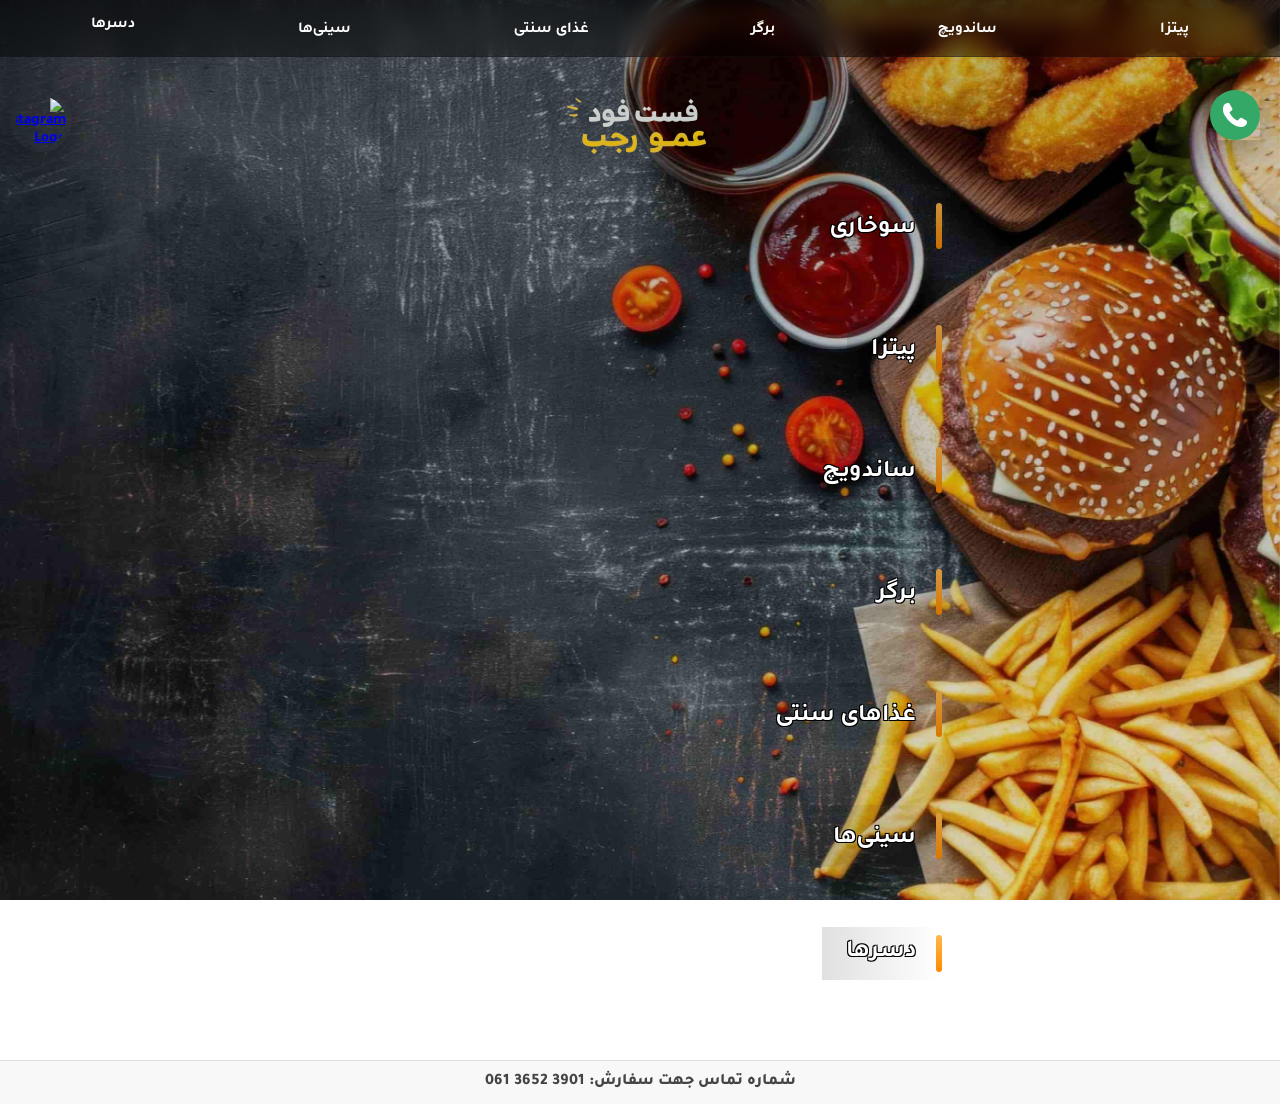
==== commit ab6505c0: "dynamic menu FINALLY lets hope nothing breaks after deploy menu now reads from firebase data" ====
--- a/index.html
+++ b/index.html
@@ -29,704 +29,27 @@
   <!-- Menu content -->
   <div class="menu-container">
     <!-- ===== FRIED (سوخاری) ===== -->
-<section id="fried">
-  <h2>سوخاری</h2>
-
-  <div class="menu-block">
-    <div class="menu-item-card">
-      <button class="menu-item" type="button">
-        <div class="card-face card-front">
-          <span class="item-title">تیکه فیله</span>
-          <div class="prices">
-            <div class="price-entry">
-              <span class="price-value">۶۰ ت</span>
-            </div>
-          </div>
-        </div>
-      </button>
-    </div>
-  </div>
-
-  <div class="menu-block">
-    <div class="menu-item-card">
-      <button class="menu-item" type="button">
-        <div class="card-face card-front">
-          <span class="item-title">ران</span>
-          <div class="prices">
-            <div class="price-entry">
-              <span class="price-value">۱۰۰ ت</span>
-            </div>
-          </div>
-        </div>
-      </button>
-    </div>
-  </div>
-
-  <div class="menu-block">
-    <div class="menu-item-card">
-      <button class="menu-item" type="button">
-        <div class="card-face card-front">
-          <span class="item-title">کتف و بال</span>
-          <div class="prices">
-            <div class="price-entry">
-              <span class="price-value">۵۰ ت</span>
-            </div>
-          </div>
-        </div>
-      </button>
-    </div>
-  </div>
-
-  <div class="menu-block">
-    <div class="menu-item-card">
-      <button class="menu-item" type="button">
-        <div class="card-face card-front">
-          <span class="item-title">پاچین</span>
-          <div class="prices">
-            <div class="price-entry">
-              <span class="price-value">۶۰ ت</span>
-            </div>
-          </div>
-        </div>
-      </button>
-    </div>
-  </div>
-
-  <div class="menu-block">
-    <div class="menu-item-card">
-      <button class="menu-item" type="button">
-        <div class="card-face card-front">
-          <span class="item-title">سیب زمینی سوخاری (۲۰۰ گرمی)</span>
-          <div class="prices">
-            <div class="price-entry">
-              <span class="price-value">۱۵۰ ت</span>
-            </div>
-          </div>
-        </div>
-      </button>
-    </div>
-  </div>
-
-  <div class="menu-block">
-    <div class="menu-item-card">
-      <button class="menu-item" type="button">
-        <div class="card-face card-front">
-          <span class="item-title">قارچ سوخاری (۲۰۰ گرمی)</span>
-          <div class="prices">
-            <div class="price-entry">
-              <span class="price-value">۵۰ ت</span>
-            </div>
-          </div>
-        </div>
-      </button>
-    </div>
-  </div>
-
-</section>
+    <section id="fried">
+      <h2>سوخاری</h2>
+    
+      <div id="fried-items"></div>
+    </section>
     <!-- ===== PIZZA ===== -->
     <section id="pizza">
       <h2 id="hero">پیتزا</h2>
-
-
-      <!-- پیتزا گوشت و قارچ -->
-      <div class="menu-block">
-        <div class="menu-item-card">
-          <button class="menu-item flip-trigger" type="button">
-            <div class="card-face card-front">
-              <span class="item-title">پیتزا گوشت و قارچ</span>
-              <div class="prices">
-                <div class="price-entry">
-                  <span class="price-size">تک نفره</span>
-                  <span class="price-value">٦٠۰ ت</span>
-                </div>
-                <div class="price-entry">
-                  <span class="price-size">دو نفره</span>
-                  <span class="price-value">١١٠۰ ت</span>
-                </div>
-              </div>
-            </div>
-            <div class="card-face card-back">
-              <p>گوشت چرخ شده، قارچ، پنیر</p>
-            </div>
-          </button>
-        </div>
-      </div>
-
-      <!-- پیتزا مرغ و قارچ -->
-      <div class="menu-block">
-        <div class="menu-item-card">
-          <button class="menu-item flip-trigger" type="button">
-            <div class="card-face card-front">
-              <span class="item-title">پیتزا مرغ و قارچ</span>
-              <div class="prices">
-                <div class="price-entry">
-                  <span class="price-size">تک نفره</span>
-                  <span class="price-value">٥٥٠ ت</span>
-                </div>
-                <div class="price-entry">
-                  <span class="price-size">دو نفره</span>
-                  <span class="price-value">١٠٥۰ ت</span>
-                </div>
-              </div>
-            </div>
-            <div class="card-face card-back">
-              <p>شاورما مرغ و قارچ و پنیر</p>
-            </div>
-          </button>
-        </div>
-      </div>
-
-      <!-- پیتزا پپرونی -->
-      <div class="menu-block">
-        <div class="menu-item-card">
-          <button class="menu-item flip-trigger" type="button">
-            <div class="card-face card-front">
-              <span class="item-title">پیتزا پپرونی</span>
-              <div class="prices">
-                <div class="price-entry">
-                  <span class="price-size">تک نفره</span>
-                  <span class="price-value">٥٠۰ ت</span>
-                </div>
-                <div class="price-entry">
-                  <span class="price-size">دو نفره</span>
-                  <span class="price-value">٩٨۰ ت</span>
-                </div>
-              </div>
-            </div>
-            <div class="card-face card-back">
-              <p>پپرونی، قارچ و پنیر</p>
-            </div>
-          </button>
-        </div>
-      </div>
-
-      <!-- پیتزا مخصوص -->
-      <div class="menu-block">
-        <div class="menu-item-card">
-          <button class="menu-item flip-trigger" type="button">
-            <div class="card-face card-front">
-              <span class="item-title">پیتزا مخصوص</span>
-              <div class="prices">
-                <div class="price-entry">
-                  <span class="price-size">تک نفره</span>
-                  <span class="price-value">٥٢۰ ت</span>
-                </div>
-                <div class="price-entry">
-                  <span class="price-size">دو نفره</span>
-                  <span class="price-value">١٠٠۰ ت</span>
-                </div>
-              </div>
-            </div>
-            <div class="card-face card-back">
-              <p>ژامبون، قارچ و پنیر، مرغ ریش ریش شده</p>
-            </div>
-          </button>
-        </div>
-      </div>
-
-      <!-- سیب پنیر ویژه -->
-      <div class="menu-block">
-        <div class="menu-item-card">
-          <button class="menu-item flip-trigger" type="button">
-            <div class="card-face card-front">
-              <span class="item-title">سیب پنیر ویژه</span>
-              <div class="prices">
-                <div class="price-entry">
-                  <span class="price-size">تک نفره</span>
-                  <span class="price-value">٤۰۰ ت</span>
-                </div>
-                <div class="price-entry">
-                  <span class="price-size">دو نفره</span>
-                  <span class="price-value">٧٠۰ ت</span>
-                </div>
-              </div>
-            </div>
-            <div class="card-face card-back">
-              <p>سیب، قارچ و پنیر و ژامبون</p>
-            </div>
-          </button>
-        </div>
-      </div>
-
+      <div id="pizza-items"></div>
     </section>
 
     <!-- ===== SANDWICHES ===== -->
     <section id="sandwiches">
       <h2>ساندویچ</h2>
-
-      <!-- NOTE: names & prices approximated from photo, fix as needed -->
-
-      <!-- ساندویچ کوبیده ویژه -->
-      <div class="menu-block">
-        <div class="menu-item-card">
-          <button class="menu-item flip-trigger" type="button">
-            <div class="card-face card-front">
-              <span class="item-title">ساندویچ کوبیده ویژه</span>
-              <div class="prices">
-                <div class="price-entry">
-                  <span class="price-value">٤٨۰ ت</span>
-                </div>
-              </div>
-            </div>
-            <div class="card-face card-back">
-              <p>دو سیخ کوبیده ۱۰۰ گرمی، مرغ ریش‌ریش شده، قارچ و پنیر</p>
-            </div>
-          </button>
-        </div>
-      </div>
-
-      <!-- ساندویچ کوبیده کلاسیک -->
-      <div class="menu-block">
-        <div class="menu-item-card">
-          <button class="menu-item flip-trigger" type="button">
-            <div class="card-face card-front">
-              <span class="item-title">ساندویچ کوبیده کلاسیک</span>
-              <div class="prices">
-                <div class="price-entry">
-                  <span class="price-value">٣۸۰ ت</span>
-                </div>
-              </div>
-            </div>
-            <div class="card-face card-back">
-              <p>دو سیخ کوبیده ۱۰۰ گرمی</p>
-            </div>
-          </button>
-        </div>
-      </div>
-
-      <!-- ساندویچ جوجه ویژه -->
-      <div class="menu-block">
-        <div class="menu-item-card">
-          <button class="menu-item flip-trigger" type="button">
-            <div class="card-face card-front">
-              <span class="item-title">ساندویچ جوجه ویژه</span>
-              <div class="prices">
-                <div class="price-entry">
-                  <span class="price-value">٤٦۰ ت</span>
-                </div>
-              </div>
-            </div>
-            <div class="card-face card-back">
-              <p>یک سیخ جوجه ۲۵۰ گرمی، قارچ و پنیر</p>
-            </div>
-          </button>
-        </div>
-      </div>
-
-      <!-- ساندویچ جوجه کلاسیک -->
-      <div class="menu-block">
-        <div class="menu-item-card">
-          <button class="menu-item flip-trigger" type="button">
-            <div class="card-face card-front">
-              <span class="item-title">ساندویچ جوجه کلاسیک</span>
-              <div class="prices">
-                <div class="price-entry">
-                  <span class="price-value">٣٨۰ ت</span>
-                </div>
-              </div>
-            </div>
-            <div class="card-face card-back">
-              <p>یک سیخ جوجه ۲۵۰ گرمی</p>
-            </div>
-          </button>
-        </div>
-      </div>
-
-      <!-- ساندویچ گوشت و قارچ و پنیر -->
-      <div class="menu-block">
-        <div class="menu-item-card">
-          <button class="menu-item flip-trigger" type="button">
-            <div class="card-face card-front">
-              <span class="item-title">ساندویچ گوشت و قارچ و پنیر</span>
-              <div class="prices">
-                <div class="price-entry">
-                  <span class="price-value">٤٣۰ ت</span>
-                </div>
-              </div>
-            </div>
-            <div class="card-face card-back">
-              <p>۱۳۰ گرم گوشت چرخ‌ شده، قارچ ۱۰۰ گرم، پنیر ۱۰۰ گرم</p>
-            </div>
-          </button>
-        </div>
-      </div>
-
-      <!-- شاورما مرغ و قارچ و پنیر -->
-      <div class="menu-block">
-        <div class="menu-item-card">
-          <button class="menu-item flip-trigger" type="button">
-            <div class="card-face card-front">
-              <span class="item-title">شاورما مرغ و قارچ و پنیر</span>
-              <div class="prices">
-                <div class="price-entry">
-                  <span class="price-value">٤٣۰ ت</span>
-                </div>
-              </div>
-            </div>
-            <div class="card-face card-back">
-              <p>شاورمای مرغ ۲۰۰ گرم، قارچ ۱۰۰ گرم، پنیر ۱۰۰ گرم</p>
-            </div>
-          </button>
-        </div>
-      </div>
-
-      <!-- شاورما مرغ  کلاسیک -->
-      <div class="menu-block">
-        <div class="menu-item-card">
-          <button class="menu-item flip-trigger" type="button">
-            <div class="card-face card-front">
-              <span class="item-title">شاورما مرغ کلاسیک</span>
-              <div class="prices">
-                <div class="price-entry">
-                  <span class="price-value">٣٧۰ ت</span>
-                </div>
-              </div>
-            </div>
-            <div class="card-face card-back">
-              <p>شاورمای مرغ ۲۰۰ گرم</p>
-            </div>
-          </button>
-        </div>
-      </div>
-
-      <!-- هات داگ ویژه -->
-      <div class="menu-block">
-        <div class="menu-item-card">
-          <button class="menu-item flip-trigger" type="button">
-            <div class="card-face card-front">
-              <span class="item-title">هات داگ ویژه</span>
-              <div class="prices">
-                <div class="price-entry">
-                  <span class="price-value">٣٩۰ ت</span>
-                </div>
-              </div>
-            </div>
-            <div class="card-face card-back">
-              <p>یک عدد هات‌داگ ۱۳۰ گرمی، مرغ و قارچ و پنیر</p>
-            </div>
-          </button>
-        </div>
-      </div>
-
-            <!-- هات داگ پنیری کلاسیک -->
-      <div class="menu-block">
-        <div class="menu-item-card">
-          <button class="menu-item flip-trigger" type="button">
-            <div class="card-face card-front">
-              <span class="item-title">هات داگ پنیری کلاسیک</span>
-              <div class="prices">
-                <div class="price-entry">
-                  <span class="price-value">٣٢۰ ت</span>
-                </div>
-              </div>
-            </div>
-            <div class="card-face card-back">
-              <p>یک عدد هات‌داگ ۱۳۰ گرمی پنیری</p>
-            </div>
-          </button>
-        </div>
-      </div>
-      
-      <!-- کوکتل پنیری ویژه -->
-      <div class="menu-block">
-        <div class="menu-item-card">
-          <button class="menu-item flip-trigger" type="button">
-            <div class="card-face card-front">
-              <span class="item-title">کوکتل پنیری ویژه</span>
-              <div class="prices">
-                <div class="price-entry">
-                  <span class="price-value">٣٥۰ ت</span>
-                </div>
-              </div>
-            </div>
-            <div class="card-face card-back">
-              <p>دو عدد سوسیس کوکتل، مرغ و قارچ و پنیر</p>
-            </div>
-          </button>
-        </div>
-      </div>
-
-      <!-- بندری پنیری ویژه -->
-      <div class="menu-block">
-        <div class="menu-item-card">
-          <button class="menu-item flip-trigger" type="button">
-            <div class="card-face card-front">
-              <span class="item-title">بندری پنیری ویژه</span>
-              <div class="prices">
-                <div class="price-entry">
-                  <span class="price-value">٣٦۰ ت</span>
-                </div>
-              </div>
-            </div>
-            <div class="card-face card-back">
-              <p>۲۰۰ گرم خوراک بندری، مرغ و قارچ و پنیر</p>
-            </div>
-          </button>
-        </div>
-      </div>
-
-      <!-- بندری کلاسیک -->
-      <div class="menu-block">
-        <div class="menu-item-card">
-          <button class="menu-item flip-trigger" type="button">
-            <div class="card-face card-front">
-              <span class="item-title">بندری کلاسیک</span>
-              <div class="prices">
-                <div class="price-entry">
-                  <span class="price-value">٢٨۰ ت</span>
-                </div>
-              </div>
-            </div>
-            <div class="card-face card-back">
-              <p>۲۵۰ گرم خوراک بندری</p>
-            </div>
-          </button>
-        </div>
-      </div>
-
-      <!-- فلافل ویژه -->
-      <div class="menu-block">
-        <div class="menu-item-card">
-          <button class="menu-item flip-trigger" type="button">
-            <div class="card-face card-front">
-              <span class="item-title">فلافل ویژه</span>
-              <div class="prices">
-                <div class="price-entry">
-                  <span class="price-value">٣٤۰ ت</span>
-                </div>
-              </div>
-            </div>
-            <div class="card-face card-back">
-              <p>۶ قرص فلافل، ژامبون، مرغ و قارچ و پنیر</p>
-            </div>
-          </button>
-        </div>
-      </div>
-
-      
-      <!-- فلافل مخصوص -->
-      <div class="menu-block">
-        <div class="menu-item-card">
-          <button class="menu-item flip-trigger" type="button">
-            <div class="card-face card-front">
-              <span class="item-title">فلافل مخصوص</span>
-              <div class="prices">
-                <div class="price-entry">
-                  <span class="price-value">٢٩۰ ت</span>
-                </div>
-              </div>
-            </div>
-            <div class="card-face card-back">
-              <p>۶ قرص فلافل، ۱۵۰ گرم بندری، ژامبون گوشت</p>
-            </div>
-          </button>
-        </div>
-      </div>
- 
+      <div id="sandwiches-items"></div>
     </section>
 
  <!-- ===== BURGERS ===== -->
  <section id="burgers">
   <h2>برگر</h2>
-
-  <div class="menu-block">
-    <div class="menu-item-card">
-      <button class="menu-item flip-trigger" type="button">
-        <div class="card-face card-front">
-          <span class="item-title">دوبل برگر ذغالی ویژه</span>
-          <div class="prices">
-            <div class="price-entry">
-              <span class="price-value">٦٣٠ ت</span>
-            </div>
-          </div>
-        </div>
-        <div class="card-face card-back">
-          <p>دو عدد برگر دست‌ساز ۱۳۰ گرمی، ژامبون، مرغ و قارچ و پنیر</p>
-        </div>
-      </button>
-    </div>
-  </div>
-
-  <div class="menu-block">
-    <div class="menu-item-card">
-      <button class="menu-item flip-trigger" type="button">
-        <div class="card-face card-front">
-          <span class="item-title">برگر ذغالی ٩۰٪ ویژه</span>
-          <div class="prices">
-            <div class="price-entry">
-              <span class="price-value">٤٩۰ ت</span>
-            </div>
-          </div>
-        </div>
-        <div class="card-face card-back">
-          <p>یک عدد برگر دست‌ساز ۱۳۰ گرمی، ژامبون، مرغ و قارچ و پنیر</p>
-        </div>
-      </button>
-    </div>
-  </div>
-
-  <div class="menu-block">
-    <div class="menu-item-card">
-      <button class="menu-item flip-trigger" type="button">
-        <div class="card-face card-front">
-          <span class="item-title">برگر ذغالی بانی ۹۰٪ </span>
-          <div class="prices">
-            <div class="price-entry">
-              <span class="price-value">٣٩۰ ت</span>
-            </div>
-          </div>
-        </div>
-        <div class="card-face card-back">
-          <p>یک عدد برگر دست‌ساز ۱۳۰ گرمی، ژامبون</p>
-        </div>
-      </button>
-    </div>
-  </div>
-
-  <div class="menu-block">
-    <div class="menu-item-card">
-      <button class="menu-item flip-trigger" type="button">
-        <div class="card-face card-front">
-          <span class="item-title">برگر ذغالی ۹۰٪ کلاسیک</span>
-          <div class="prices">
-            <div class="price-entry">
-              <span class="price-value">٣٤۰ ت</span>
-            </div>
-          </div>
-        </div>
-        <div class="card-face card-back">
-          <p>یک عدد برگر دست‌ساز ۱۳۰ گرمی ذغالی</p>
-        </div>
-      </button>
-    </div>
-  </div>
-
-  <div class="menu-block">
-    <div class="menu-item-card">
-      <button class="menu-item flip-trigger" type="button">
-        <div class="card-face card-front">
-          <span class="item-title">دوبل برگر ۶۰٪ ویژه</span>
-          <div class="prices">
-            <div class="price-entry">
-              <span class="price-value">٥٥۰ ت</span>
-            </div>
-          </div>
-        </div>
-        <div class="card-face card-back">
-          <p>دو عدد برگر دست‌ساز ۱۱۰ گرمی ذغالی، مرغ و قارچ و پنیر</p>
-        </div>
-      </button>
-    </div>
-  </div>
-
-  <div class="menu-block">
-    <div class="menu-item-card">
-      <button class="menu-item flip-trigger" type="button">
-        <div class="card-face card-front">
-          <span class="item-title">برگر ۶۰٪ ویژه</span>
-          <div class="prices">
-            <div class="price-entry">
-              <span class="price-value">٤٤۰ ت</span>
-            </div>
-          </div>
-        </div>
-        <div class="card-face card-back">
-          <p>یک عدد برگر دست‌ساز ۱۱۰ گرمی ذغالی، مرغ و قارچ و پنیر</p>
-        </div>
-      </button>
-    </div>
-  </div>
-
-  <div class="menu-block">
-    <div class="menu-item-card">
-      <button class="menu-item flip-trigger" type="button">
-        <div class="card-face card-front">
-          <span class="item-title">برگر ۶۰٪ بانی</span>
-          <div class="prices">
-            <div class="price-entry">
-              <span class="price-value">٣٣۰ ت</span>
-            </div>
-          </div>
-        </div>
-        <div class="card-face card-back">
-          <p>یک عدد برگر دست‌ساز ۱۱۰ گرمی ذغالی، یک عدد ژامبون</p>
-        </div>
-      </button>
-    </div>
-  </div>
-
-  <div class="menu-block">
-    <div class="menu-item-card">
-      <button class="menu-item flip-trigger" type="button">
-        <div class="card-face card-front">
-          <span class="item-title">برگر ۶۰٪ کلاسیک</span>
-          <div class="prices">
-            <div class="price-entry">
-              <span class="price-value">٢٦۰ ت</span>
-            </div>
-          </div>
-        </div>
-        <div class="card-face card-back">
-          <p>یک عدد برگر دست‌ساز ۱۱۰ گرمی</p>
-        </div>
-      </button>
-    </div>
-  </div>
-
-  <div class="menu-block">
-    <div class="menu-item-card">
-      <button class="menu-item flip-trigger" type="button">
-        <div class="card-face card-front">
-          <span class="item-title">برگر سبزیجات  %٠ ویژه</span>
-          <div class="prices">
-            <div class="price-entry">
-              <span class="price-value">٣٤۰ ت</span>
-            </div>
-          </div>
-        </div>
-        <div class="card-face card-back">
-          <p>یک عدد دست‌ساز سبزیجات ۱۱۰ گرمی، ژامبون، مرغ و قارچ و پنیر</p>
-        </div>
-      </button>
-    </div>
-  </div>
-
-  <div class="menu-block">
-    <div class="menu-item-card">
-      <button class="menu-item flip-trigger" type="button">
-        <div class="card-face card-front">
-          <span class="item-title">برگر سبزیجات %٠ کلاسیک</span>
-          <div class="prices">
-            <div class="price-entry">
-              <span class="price-value">١٥۰ ت</span>
-            </div>
-          </div>
-        </div>
-        <div class="card-face card-back">
-          <p>یک عدد دست‌ساز سبزیجات ۱۱۰ گرمی</p>
-        </div>
-      </button>
-    </div>
-  </div>
-
-  <div class="menu-block">
-    <div class="menu-item-card">
-      <button class="menu-item flip-trigger" type="button">
-        <div class="card-face card-front">
-          <span class="item-title">برگر سبزیجات %٠ بانی</span>
-          <div class="prices">
-            <div class="price-entry">
-              <span class="price-value">٢۲۰ ت</span>
-            </div>
-          </div>
-        </div>
-        <div class="card-face card-back">
-          <p>یک عدد دست‌ساز سبزیجات ۱۱۰ گرمی، ژامبون</p>
-        </div>
-      </button>
-    </div>
-  </div>
-
+  <div id="burgers-items"></div>
 </section>
 
 
@@ -735,173 +58,7 @@
     <!-- ===== TRADITIONAL FOOD ===== -->
     <section id="traditional-food">
       <h2>غذاهای سنتی</h2>
-      <div class="menu-block">
-        <div class="menu-item-card">
-          <button class="menu-item flip-trigger" type="button">
-            <div class="card-face card-front">
-              <span class="item-title">چلو میکس</span>
-              <div class="prices">
-                <div class="price-entry">
-                  <span class="price-value">٩٨۰ ت</span>
-                </div>
-              </div>
-            </div>
-            <div class="card-face card-back">
-              <p>۴۰۰ گرم برنج ، ۲۵۰ گرم جوجه بدون استخوان <br> یک سیخ ۱۰۰ گرمی کوبیده - دورچین</p>
-
-            </div>
-          </button>
-        </div>
-      </div>
-    </section>
-    
-
-      <div class="menu-block">
-        <div class="menu-item-card">
-          <button class="menu-item flip-trigger" type="button">
-            <div class="card-face card-front">
-              <span class="item-title">اکبر جوجه با برنج</span>
-              <small>سس مخصوص</small>
-              <div class="prices">
-                <div class="price-entry">
-                  <span class="price-value">٧٠۰ ت</span>
-                </div>
-              </div>
-            </div>
-            <div class="card-face card-back">
-              <p>۴۰۰ گرم برنج، ۱۵۰ گرم سس مخصوص، ۱۰۰ گرم سیب‌زمینی، نصف مرغ ۸۵۰ گرمی</p>
-            </div>
-          </button>
-        </div>
-      </div>
-
-      <div class="menu-block">
-        <div class="menu-item-card">
-          <button class="menu-item flip-trigger" type="button">
-            <div class="card-face card-front">
-              <span class="item-title">اکبر جوجه خوراک</span>
-              <small>سس مخصوص</small>
-              <div class="prices">
-                <div class="price-entry">
-                  <span class="price-value">٦٠۰ ت</span>
-                </div>
-              </div>
-            </div>
-            <div class="card-face card-back">
-              <p>۱۵۰ گرم سس مخصوص، ۱۰۰ گرم سیب‌زمینی<br> نصف مرغ ۸۵۰ گرمی</p>
-            </div>
-          </button>
-        </div>
-      </div>
-
-      <div class="menu-block">
-        <div class="menu-item-card">
-          <button class="menu-item flip-trigger" type="button">
-            <div class="card-face card-front">
-              <span class="item-title">چلو کوبیده</span>
-              <div class="prices">
-                <div class="price-entry">
-                  <span class="price-value">٤٨۰ ت</span>
-                </div>
-              </div>
-            </div>
-            <div class="card-face card-back">
-              <p>۴۰۰ گرم برنج، ۲ سیخ کوبیده ۱۰۰ گرمی، دورچین</p>
-            </div>
-          </button>
-        </div>
-      </div>
-
-      <div class="menu-block">
-        <div class="menu-item-card">
-          <button class="menu-item flip-trigger" type="button">
-            <div class="card-face card-front">
-              <span class="item-title">خوراک کوبیده</span>
-              <div class="prices">
-                <div class="price-entry">
-                  <span class="price-value">٣۸۰ ت</span>
-                </div>
-              </div>
-            </div>
-            <div class="card-face card-back">
-              <p>۲ سیخ کوبیده ۱۰۰ گرمی، دورچین</p>
-            </div>
-          </button>
-        </div>
-      </div>
-
-      <div class="menu-block">
-        <div class="menu-item-card">
-          <button class="menu-item flip-trigger" type="button">
-            <div class="card-face card-front">
-              <span class="item-title">چلو جوجه</span>
-              <div class="prices">
-                <div class="price-entry">
-                  <span class="price-value">٤٨۰ ت</span>
-                </div>
-              </div>
-            </div>
-            <div class="card-face card-back">
-              <p>۴۰۰ گرم برنج، یک سیخ ۲۵۰ گرمی جوجه بدون استخوان، دورچین</p>
-            </div>
-          </button>
-        </div>
-      </div>
-
-      <div class="menu-block">
-        <div class="menu-item-card">
-          <button class="menu-item flip-trigger" type="button">
-            <div class="card-face card-front">
-              <span class="item-title">خوراک جوجه</span>
-              <div class="prices">
-                <div class="price-entry">
-                  <span class="price-value">٣٨۰ ت</span>
-                </div>
-              </div>
-            </div>
-            <div class="card-face card-back">
-              <p>یک سیخ ۲۵۰ گرمی جوجه بدون استخوان، دورچین</p>
-            </div>
-          </button>
-        </div>
-      </div>
-
-      <div class="menu-block">
-        <div class="menu-item-card">
-          <button class="menu-item flip-trigger" type="button">
-            <div class="card-face card-front">
-              <span class="item-title">کتف و بال کبابی</span>
-              <div class="prices">
-                <div class="price-entry">
-                  <span class="price-value">٣٥۰ ت</span>
-                </div>
-              </div>
-            </div>
-            <div class="card-face card-back">
-              <p>۳۵۰ گرم کتف و بال، دورچین</p>
-            </div>
-          </button>
-        </div>
-      </div>
-
-      <div class="menu-block">
-        <div class="menu-item-card">
-          <button class="menu-item flip-trigger" type="button">
-            <div class="card-face card-front">
-              <span class="item-title">قارچ کبابی</span>
-              <div class="prices">
-                <div class="price-entry">
-                  <span class="price-value">٢٢۰ ت</span>
-                </div>
-              </div>
-            </div>
-            <div class="card-face card-back">
-              <p>۲۵۰ گرم قارچ کبابی</p>
-            </div>
-          </button>
-        </div>
-      </div>
-
+      <div id="traditional-food-items"></div>
     </section>
 
 
@@ -909,296 +66,7 @@
 <!-- Transcriptions for platter ingredients inserted from uploaded file. :contentReference[oaicite:0]{index=0} -->
 <section id="platters">
   <h2>سینی‌ها</h2>
-
-  <div class="menu-block">
-    <div class="menu-item-card">
-      <button class="menu-item flip-trigger" type="button">
-        <div class="card-face card-front">
-          <span class="item-title">سینی میکس اکبر جوجه، کوبیده و سالاد فصل</span>
-          <div class="prices">
-            <div class="price-entry"> <span>تماس بگیرید</span> </div>
-          </div>
-        </div>
-        <div class="card-face card-back">
-          <p>۲ نفره: دو سیخ جوجه + اکبر جوجه + دو عدد برنج + یک عدد سالاد + ۱۰۰ گرم سیب<br>
-          ۴ نفره: چهار سیخ کوبیده + ۲ عدد اکبر جوجه + سه عدد برنج + ۲۰۰ گرم سیب + دو عدد سالاد</p>
-        </div>
-      </button>
-    </div>
-  </div>
-
-  <div class="menu-block">
-    <div class="menu-item-card">
-      <button class="menu-item flip-trigger" type="button">
-        <div class="card-face card-front">
-          <span class="item-title">سینی میکس خوراک اکبر جوجه و سوخاری</span>
-          <div class="prices">
-            <div class="price-entry"> <span>تماس بگیرید</span> </div>
-          </div>
-        </div>
-        <div class="card-face card-back">
-          <p>۲ نفره: اکبر جوجه + ۲۵۰ گرم سوخاری + یک عدد سالاد + ۱۰۰ گرم سیب<br>
-          ۴ نفره: ۲ عدد اکبر جوجه + ۴۰۰ گرم سوخاری + سه عدد نان باگت + یک عدد سالاد</p>
-        </div>
-      </button>
-    </div>
-  </div>
-
-  <div class="menu-block">
-    <div class="menu-item-card">
-      <button class="menu-item flip-trigger" type="button">
-        <div class="card-face card-front">
-          <span class="item-title">سینی کتف و بال کبابی و قارچ کبابی</span>
-          <div class="prices">
-            <div class="price-entry"> <span>تماس بگیرید</span> </div>
-          </div>
-        </div>
-        <div class="card-face card-back">
-          <p>۲ نفره: دو سیخ کتف و بال + یک سیخ قارچ + یک عدد سالاد<br>
-          ۴ نفره: چهار سیخ کتف و بال + دو سیخ قارچ + دو عدد سالاد</p>
-        </div>
-      </button>
-    </div>
-  </div>
-
-  <div class="menu-block">
-    <div class="menu-item-card">
-      <button class="menu-item flip-trigger" type="button">
-        <div class="card-face card-front">
-          <span class="item-title">سینی جوجه کباب، کوبیده و سالاد فصل</span>
-          <div class="prices">
-            <div class="price-entry"> <span>تماس بگیرید</span> </div>
-          </div>
-        </div>
-        <div class="card-face card-back">
-          <p>۲ نفره: چلو کباب + چلو جوجه + یک عدد سالاد + ماست + زیتون<br>
-          ۴ نفره: ۴ عدد چلو کباب + دو عدد چلو جوجه + دو عدد سالاد + ۲ ماست + ترشی</p>
-        </div>
-      </button>
-    </div>
-  </div>
-
-  <div class="menu-block">
-    <div class="menu-item-card">
-      <button class="menu-item flip-trigger" type="button">
-        <div class="card-face card-front">
-          <span class="item-title">سینی میکس خوراک شاورما و سوخاری</span>
-          <div class="prices">
-            <div class="price-entry"> <span>تماس بگیرید</span> </div>
-          </div>
-        </div>
-        <div class="card-face card-back">
-          <p>۲ نفره: ۲۵۰ گرم شاورما + ۳۰۰ گرم سوخاری + یک عدد سالاد فصل + ماست + نان باگت<br>
-          ۴ نفره: ۵۰۰ گرم شاورما + ۵۰۰ گرم سوخاری + دو عدد سالاد فصل + ۴ عدد نان باگت</p>
-        </div>
-      </button>
-    </div>
-  </div>
-
-  <div class="menu-block">
-    <div class="menu-item-card">
-      <button class="menu-item flip-trigger" type="button">
-        <div class="card-face card-front">
-          <span class="item-title">سینی میکس</span>
-          <div class="prices">
-            <div class="price-entry"> <span>تماس بگیرید</span> </div>
-          </div>
-        </div>
-        <div class="card-face card-back">
-          <p>۲ نفره: ۱۰۰ گرم سوخاری + ۲۰۰ گرم شاورما + یک سیخ کوبیده + یک سیخ جوجه + اکبر جوجه + سالاد<br>
-          ۴ نفره: ۳۰۰ گرم سوخاری + ۲۵۰ گرم شاورما + ۳ سیخ کوبیده + جوجه + ۲ عدد اکبر جوجه + ۲ سالاد</p>
-        </div>
-      </button>
-    </div>
-  </div>
-
-  <div class="menu-block">
-    <div class="menu-item-card">
-      <button class="menu-item flip-trigger" type="button">
-        <div class="card-face card-front">
-          <span class="item-title">سینی میکس انواع سوخاری</span>
-          <div class="prices">
-            <div class="price-entry"> <span>تماس بگیرید</span> </div>
-          </div>
-        </div>
-        <div class="card-face card-back">
-          <p>۲ نفره: ۳۰۰ گرم سیب + ۷۰۰ گرم سوخاری + ۴ عدد نان + یک عدد سالاد فصل<br>
-          ۴ نفره: ۶۰۰ گرم سیب + ۱۲۰۰ گرم سوخاری + ۴ عدد نان + دو عدد سالاد فصل + ماست</p>
-        </div>
-      </button>
-    </div>
-  </div>
-
-  <div class="menu-block">
-    <div class="menu-item-card">
-      <button class="menu-item flip-trigger" type="button">
-        <div class="card-face card-front">
-          <span class="item-title">سینی ویژه ساندویچی</span>
-          <div class="prices">
-            <div class="price-entry"> <span>تماس بگیرید</span> </div>
-          </div>
-        </div>
-        <div class="card-face card-back">
-          <p>۲ نفره: ۳۰۰ گرم شاورما + قارچ و پنیر + ۲ عدد ژامبون + ۱۲ عدد فلافل + سالاد + ۲ عدد نان باگت<br>
-          ۴ نفره: ۶۰۰ گرم شاورما + قارچ و پنیر + ۴ عدد ژامبون + ۲۰ عدد فلافل + دو عدد سالاد + ۴ عدد نان باگت</p>
-        </div>
-      </button>
-    </div>
-  </div>
-
-  <div class="menu-block">
-    <div class="menu-item-card">
-      <button class="menu-item flip-trigger" type="button">
-        <div class="card-face card-front">
-          <span class="item-title">سینی ساندویچ</span>
-          <div class="prices">
-            <div class="price-entry"> <span>تماس بگیرید</span> </div>
-          </div>
-        </div>
-        <div class="card-face card-back">
-          <p>۲ نفره: ۲۰۰ گرم برگر ۹۰٪ + ۳۰۰ گرم شاورما + قارچ و پنیر + ۲ عدد نان + ۲ عدد ژامبون + سالاد<br>
-          ۴ نفره: ۴۰۰ گرم برگر ۹۰٪ + ۶۰۰ گرم شاورما + قارچ و پنیر + ۴ عدد نان + ۴ عدد ژامبون + ۲ عدد سالاد</p>
-        </div>
-      </button>
-    </div>
-  </div>
-
-  <div class="menu-block">
-    <div class="menu-item-card">
-      <button class="menu-item flip-trigger" type="button">
-        <div class="card-face card-front">
-          <span class="item-title">سینی خوراک بندری با قارچ و سالاد فصل</span>
-          <div class="prices">
-            <div class="price-entry"> <span>تماس بگیرید</span> </div>
-          </div>
-        </div>
-        <div class="card-face card-back">
-          <p>۲ نفره: ۴۰۰ گرم بندری + ۲۰۰ گرم قارچ و پنیر و مرغ + سالاد + ۲ عدد نان باگت<br>
-          ۴ نفره: ۸۰۰ گرم بندری + ۴۰۰ گرم قارچ و پنیر و مرغ + ۲ عدد سالاد + ۴ عدد نان باگت</p>
-        </div>
-      </button>
-    </div>
-  </div>
-
-  <div class="menu-block">
-    <div class="menu-item-card">
-      <button class="menu-item flip-trigger" type="button">
-        <div class="card-face card-front">
-          <span class="item-title">سینی میکس خوراک بندری و شاورما</span>
-          <div class="prices">
-            <div class="price-entry"> <span>تماس بگیرید</span> </div>
-          </div>
-        </div>
-        <div class="card-face card-back">
-          <p>۲ نفره: ۲۵۰ گرم شاورما + ۳۰۰ گرم بندری + سالاد + ۲ عدد نان باگت<br>
-          ۴ نفره: ۴۰۰ گرم شاورما + ۶۰۰ گرم بندری + ۲ عدد سالاد + ۴ عدد نان باگت</p>
-        </div>
-      </button>
-    </div>
-  </div>
-
-  <div class="menu-block">
-    <div class="menu-item-card">
-      <button class="menu-item flip-trigger" type="button">
-        <div class="card-face card-front">
-          <span class="item-title">سینی پیتزا، سیب پنیر، سوخاری و سالاد فصل</span>
-          <div class="prices">
-            <div class="price-entry"> <span>تماس بگیرید</span> </div>
-          </div>
-        </div>
-        <div class="card-face card-back">
-          <p>۲ نفره: ۱ عدد پیتزا + ۱ عدد سیب بندری + ۲۰۰ گرم سوخاری + سالاد فصل<br>
-          ۴ نفره: ۱ عدد پیتزا دو نفره + ۱ عدد سیب بندری + ۴۰۰ گرم سوخاری + ۲ عدد سالاد فصل</p>
-        </div>
-      </button>
-    </div>
-  </div>
-
-  <div class="menu-block">
-    <div class="menu-item-card">
-      <button class="menu-item flip-trigger" type="button">
-        <div class="card-face card-front">
-          <span class="item-title">سینی پیتزا، شاورما، سیب ساده و سالاد فصل</span>
-          <div class="prices">
-            <div class="price-entry"> <span>تماس بگیرید</span> </div>
-          </div>
-        </div>
-        <div class="card-face card-back">
-          <p>۲ نفره: پیتزا + ۳۵۰ گرم شاورما + سیب کلاسیک + یک عدد سالاد<br>
-          ۴ نفره: پیتزا دو نفره + ۵۰۰ گرم شاورما + سیب کلاسیک + دو عدد سالاد</p>
-        </div>
-      </button>
-    </div>
-  </div>
-
-  <div class="menu-block">
-    <div class="menu-item-card">
-      <button class="menu-item flip-trigger" type="button">
-        <div class="card-face card-front">
-          <span class="item-title">سینی شاورما با قارچ و پنیر و سالاد فصل</span>
-          <div class="prices">
-            <div class="price-entry"> <span>تماس بگیرید</span> </div>
-          </div>
-        </div>
-        <div class="card-face card-back">
-          <p>۲ نفره: ۴۰۰ گرم شاورما + ۲۰۰ گرم قارچ و پنیر + ۲ عدد نان باگت + ۱ عدد سالاد<br>
-          ۴ نفره: ۸۰۰ گرم شاورما + ۴۰۰ گرم قارچ و پنیر + ۴ عدد نان باگت + ۲ عدد سالاد</p>
-        </div>
-      </button>
-    </div>
-  </div>
-
-  <div class="menu-block">
-    <div class="menu-item-card">
-      <button class="menu-item flip-trigger" type="button">
-        <div class="card-face card-front">
-          <span class="item-title">سینی میکس سوخاری، شاورما و بندری</span>
-          <div class="prices">
-            <div class="price-entry"> <span>تماس بگیرید</span> </div>
-          </div>
-        </div>
-        <div class="card-face card-back">
-          <p>۲ نفره: ۲۵۰ گرم سوخاری + ۲۵۰ گرم شاورما + ۲۰۰ گرم بندری + ۳ عدد نان باگت<br>
-          ۴ نفره: ۵۰۰ گرم سوخاری + ۴۰۰ گرم شاورما + ۴۰۰ گرم بندری + ۶ عدد نان باگت</p>
-        </div>
-      </button>
-    </div>
-  </div>
-
-  <div class="menu-block">
-    <div class="menu-item-card">
-      <button class="menu-item flip-trigger" type="button">
-        <div class="card-face card-front">
-          <span class="item-title">کباب ترکی با برنج و سالاد فصل</span>
-          <div class="prices">
-            <div class="price-entry"> <span>تماس بگیرید</span> </div>
-          </div>
-        </div>
-        <div class="card-face card-back">
-          <p>۲ نفره: ۲ عدد برنج + ۵۰۰ گرم کباب ترکی + یک عدد سالاد<br>
-          ۴ نفره: ۳ عدد برنج + ۸۰۰ گرم کباب ترکی + ۲ عدد سالاد + ۲ عدد ماست + ۲ عدد ترشی</p>
-        </div>
-      </button>
-    </div>
-  </div>
-
-  <div class="menu-block">
-    <div class="menu-item-card">
-      <button class="menu-item flip-trigger" type="button">
-        <div class="card-face card-front">
-          <span class="item-title">کباب ترکی خوراک و سالاد فصل</span>
-          <div class="prices">
-            <div class="price-entry"> <span>تماس بگیرید</span> </div>
-          </div>
-        </div>
-        <div class="card-face card-back">
-          <p>۲ نفره: ۵۰۰ گرم کباب ترکی خوراک + یک عدد سالاد<br>
-          ۴ نفره: ۱ کیلو کباب ترکی خوراک + دو عدد سالاد</p>
-        </div>
-      </button>
-    </div>
-  </div>
-
+  <div id="platters-items"></div>
 </section>
 
 
@@ -1206,97 +74,7 @@
 <!-- ===== DESSERTS ===== -->
 <section id="desserts">
   <h2>دسرها</h2>
-
-  <div class="menu-block">
-    <div class="menu-item-card">
-      <button class="menu-item" type="button">
-        <div class="card-face card-front">
-          <span class="item-title">سالاد فصل</span>
-          <div class="prices">
-            <div class="price-entry">
-              <span class="price-value">٦۰ ت</span>
-            </div>
-          </div>
-        </div>
-      </button>
-    </div>
-  </div>
-
-  <div class="menu-block">
-    <div class="menu-item-card">
-      <button class="menu-item" type="button">
-        <div class="card-face card-front">
-          <span class="item-title">سیب ساده</span>
-          <div class="prices">
-            <div class="price-entry">
-              <span class="price-value">١٥٠ ت</span>
-            </div>
-          </div>
-        </div>
-      </button>
-    </div>
-  </div>
-
-  <div class="menu-block">
-    <div class="menu-item-card">
-      <button class="menu-item" type="button">
-        <div class="card-face card-front">
-          <span class="item-title">ترشی</span>
-          <div class="prices">
-            <div class="price-entry">
-              <span class="price-value">٥۰ ت</span>
-            </div>
-          </div>
-        </div>
-      </button>
-    </div>
-  </div>
-
-  <div class="menu-block">
-    <div class="menu-item-card">
-      <button class="menu-item" type="button">
-        <div class="card-face card-front">
-          <span class="item-title">زیتون</span>
-          <div class="prices">
-            <div class="price-entry">
-              <span class="price-value">٦۰ ت</span>
-            </div>
-          </div>
-        </div>
-      </button>
-    </div>
-  </div>
-
-  <div class="menu-block">
-    <div class="menu-item-card">
-      <button class="menu-item" type="button">
-        <div class="card-face card-front">
-          <span class="item-title">ماست موسیر</span>
-          <div class="prices">
-            <div class="price-entry">
-              <span class="price-value">٥۰ ت</span>
-            </div>
-          </div>
-        </div>
-      </button>
-    </div>
-  </div>
-
-  <div class="menu-block">
-    <div class="menu-item-card">
-      <button class="menu-item" type="button">
-        <div class="card-face card-front">
-          <span class="item-title">سس کاسه‌ای</span>
-          <div class="prices">
-            <div class="price-entry">
-              <span class="price-value">۱٥ ت</span>
-            </div>
-          </div>
-        </div>
-      </button>
-    </div>
-  </div>
-
+  <div id="desserts-items"></div>
 </section>
 
 
@@ -1403,6 +181,6 @@
       }
     });
   </script>
-
+<script type="module" src="js/menu.js"></script>
 </body>
 </html>
